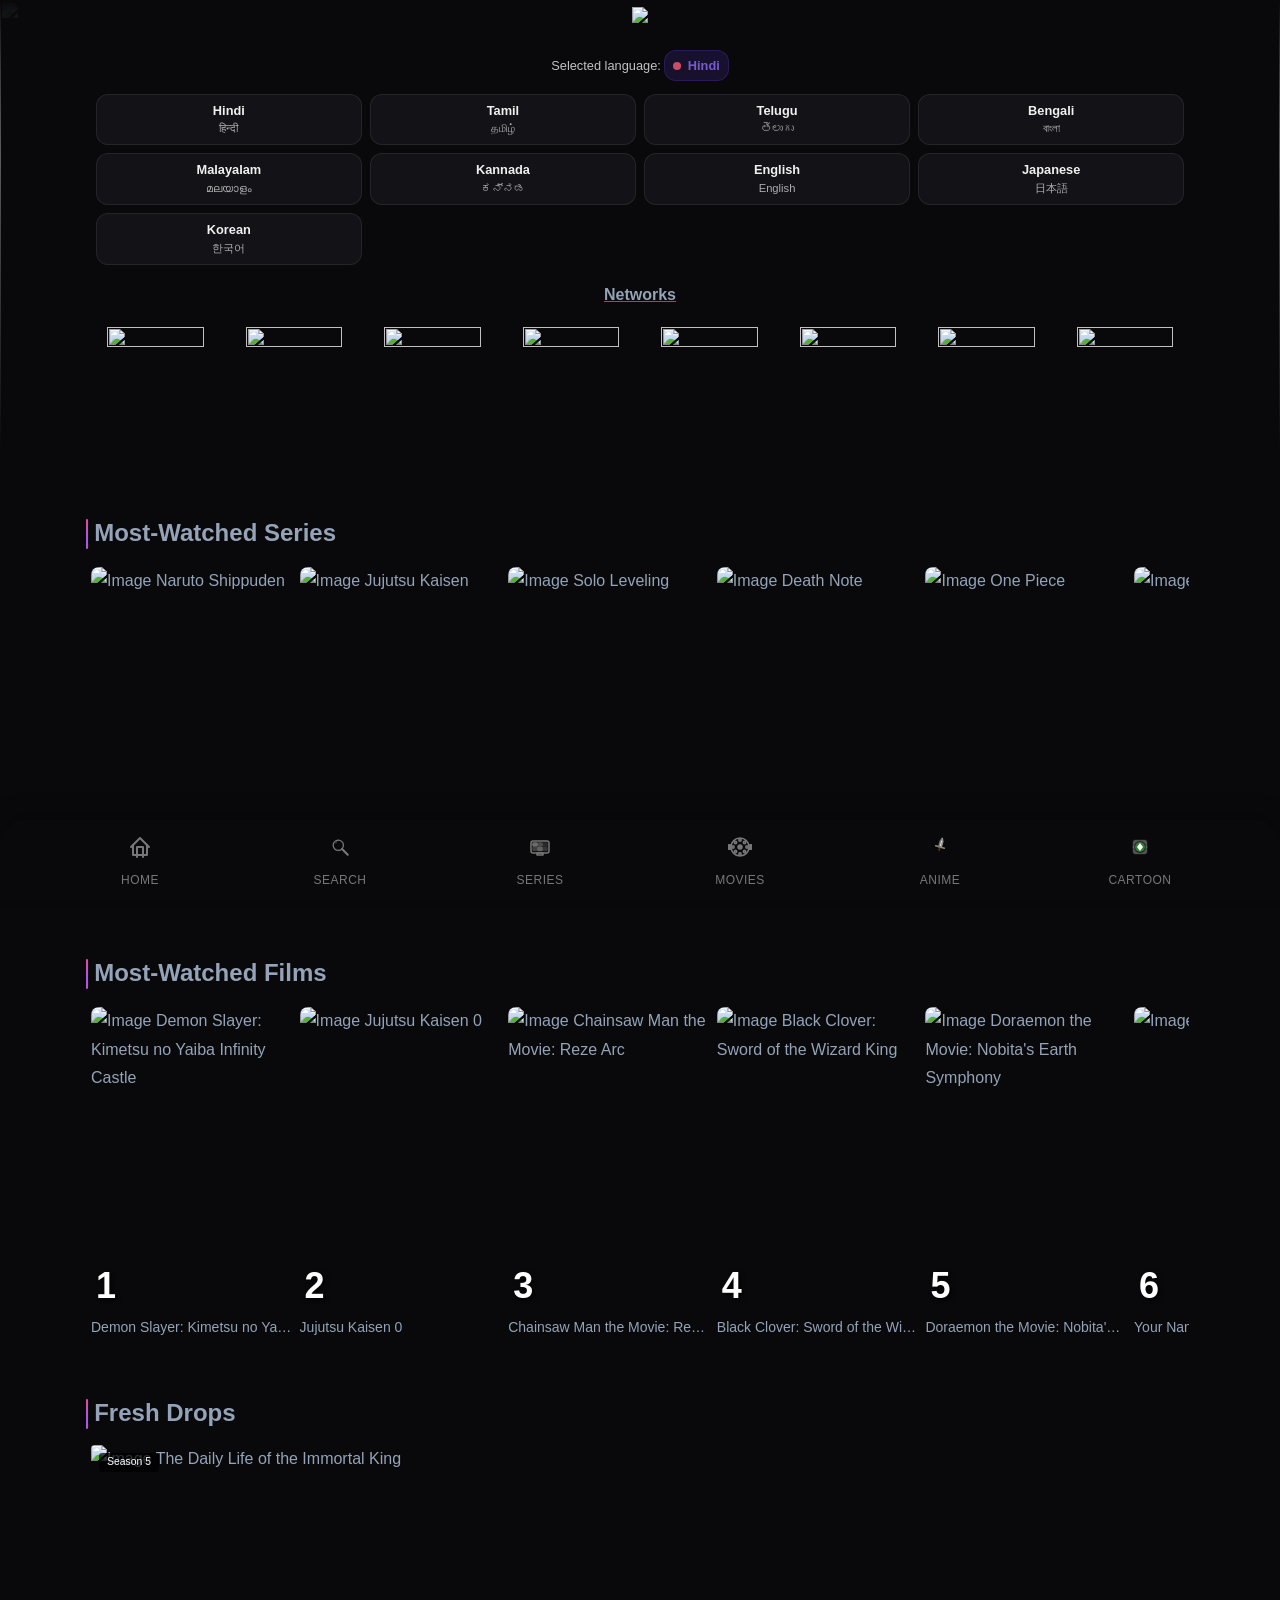
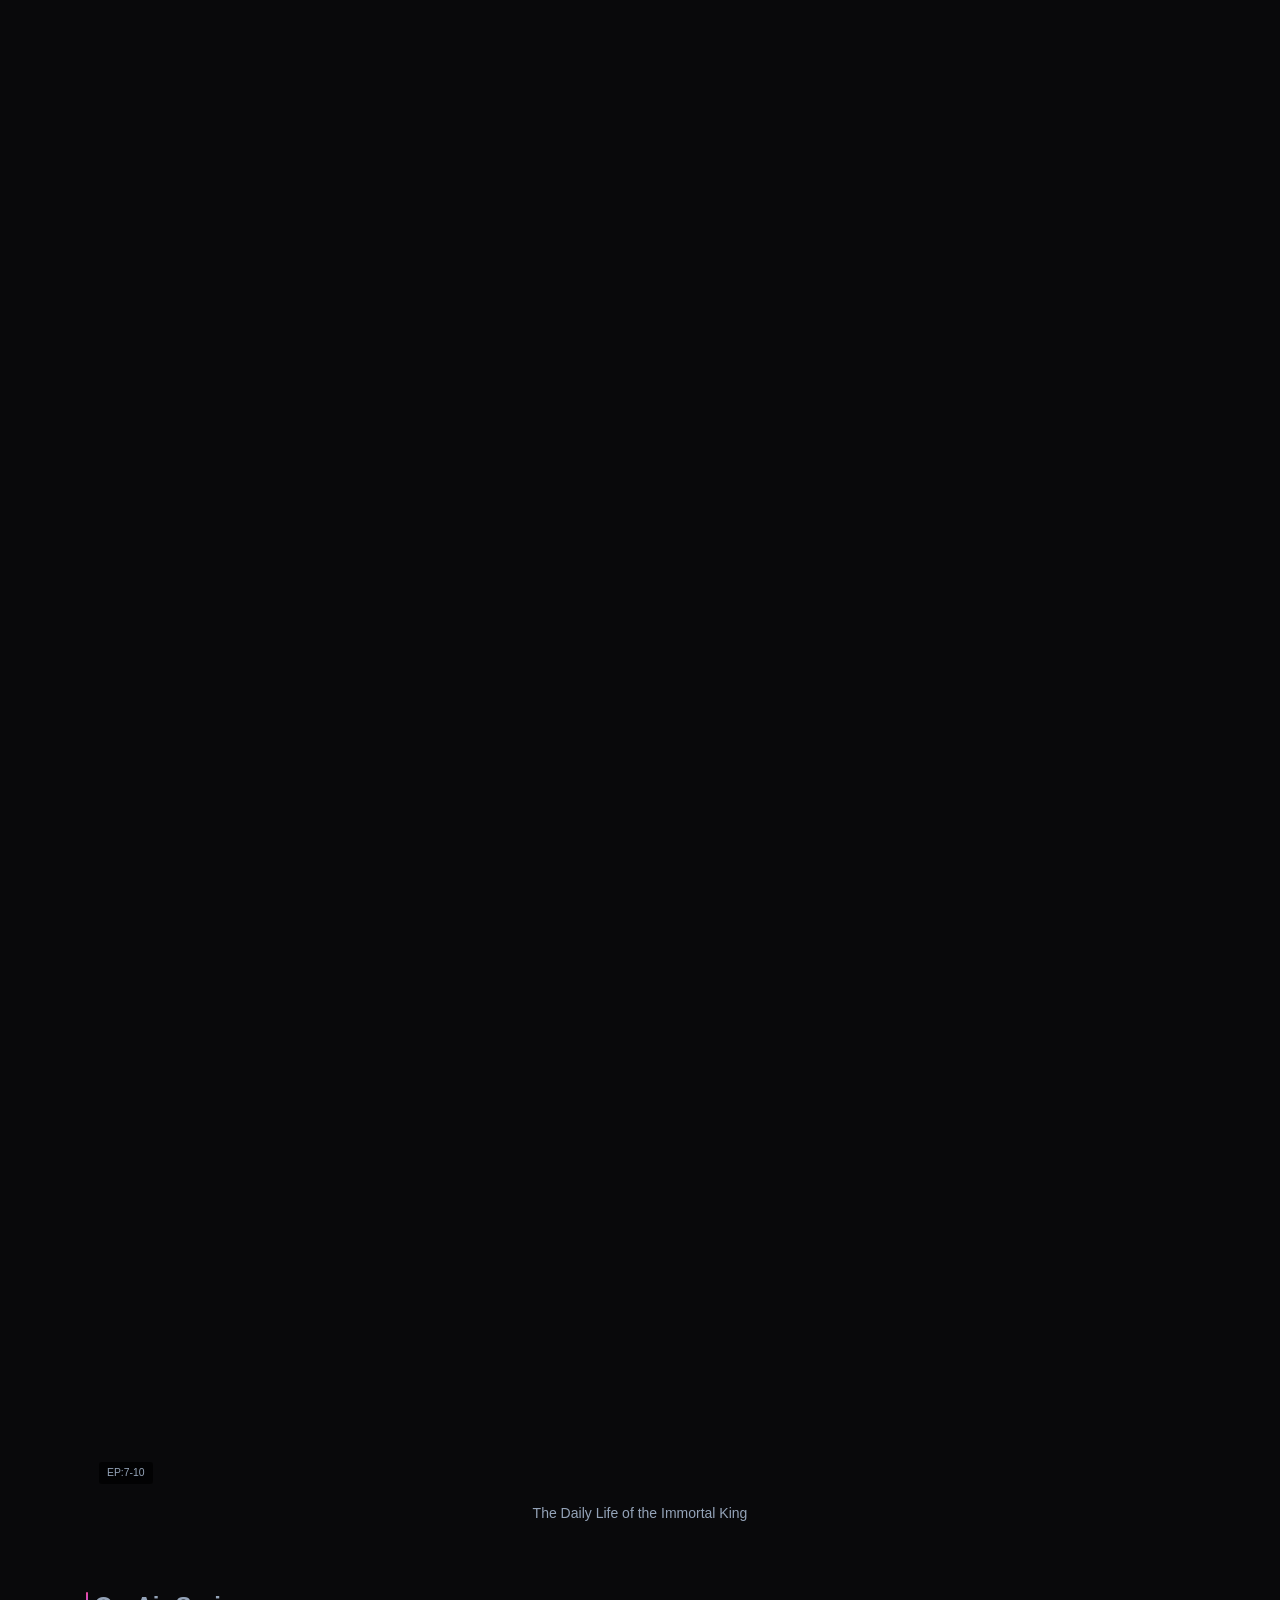
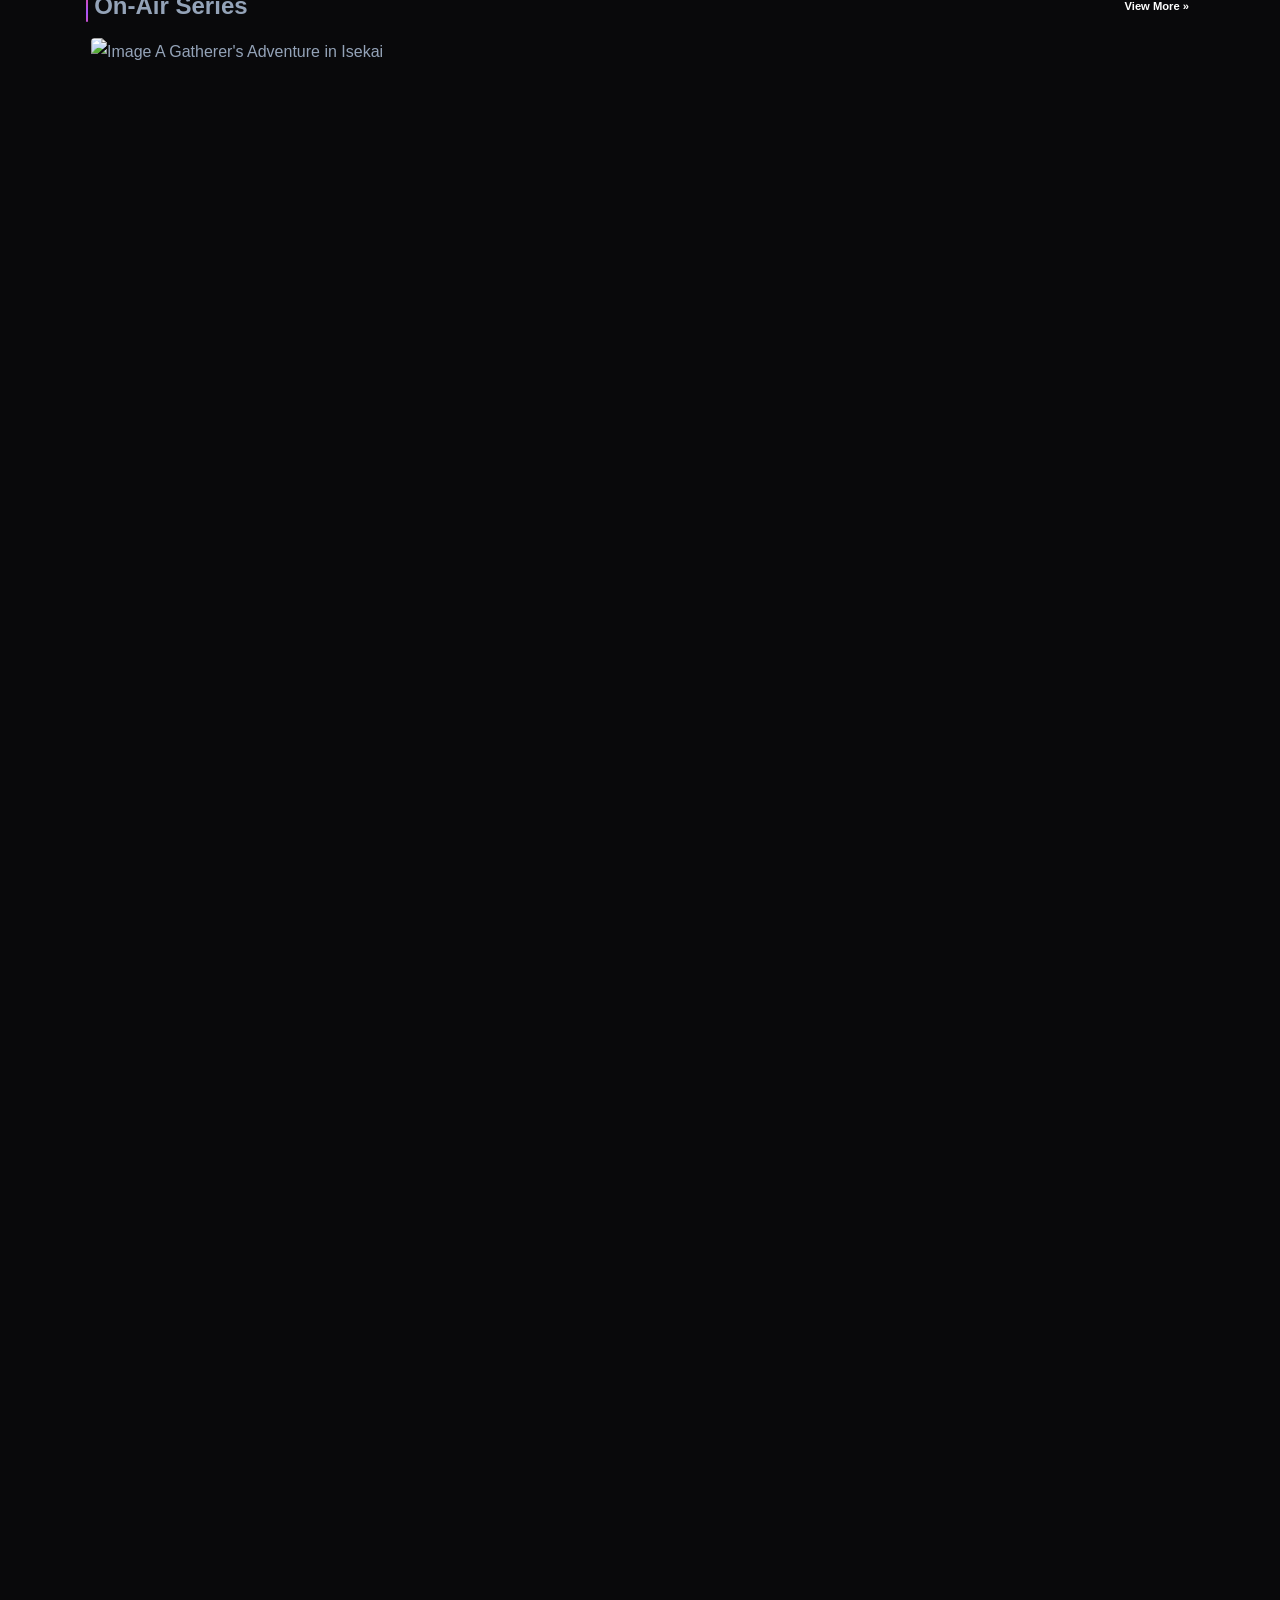
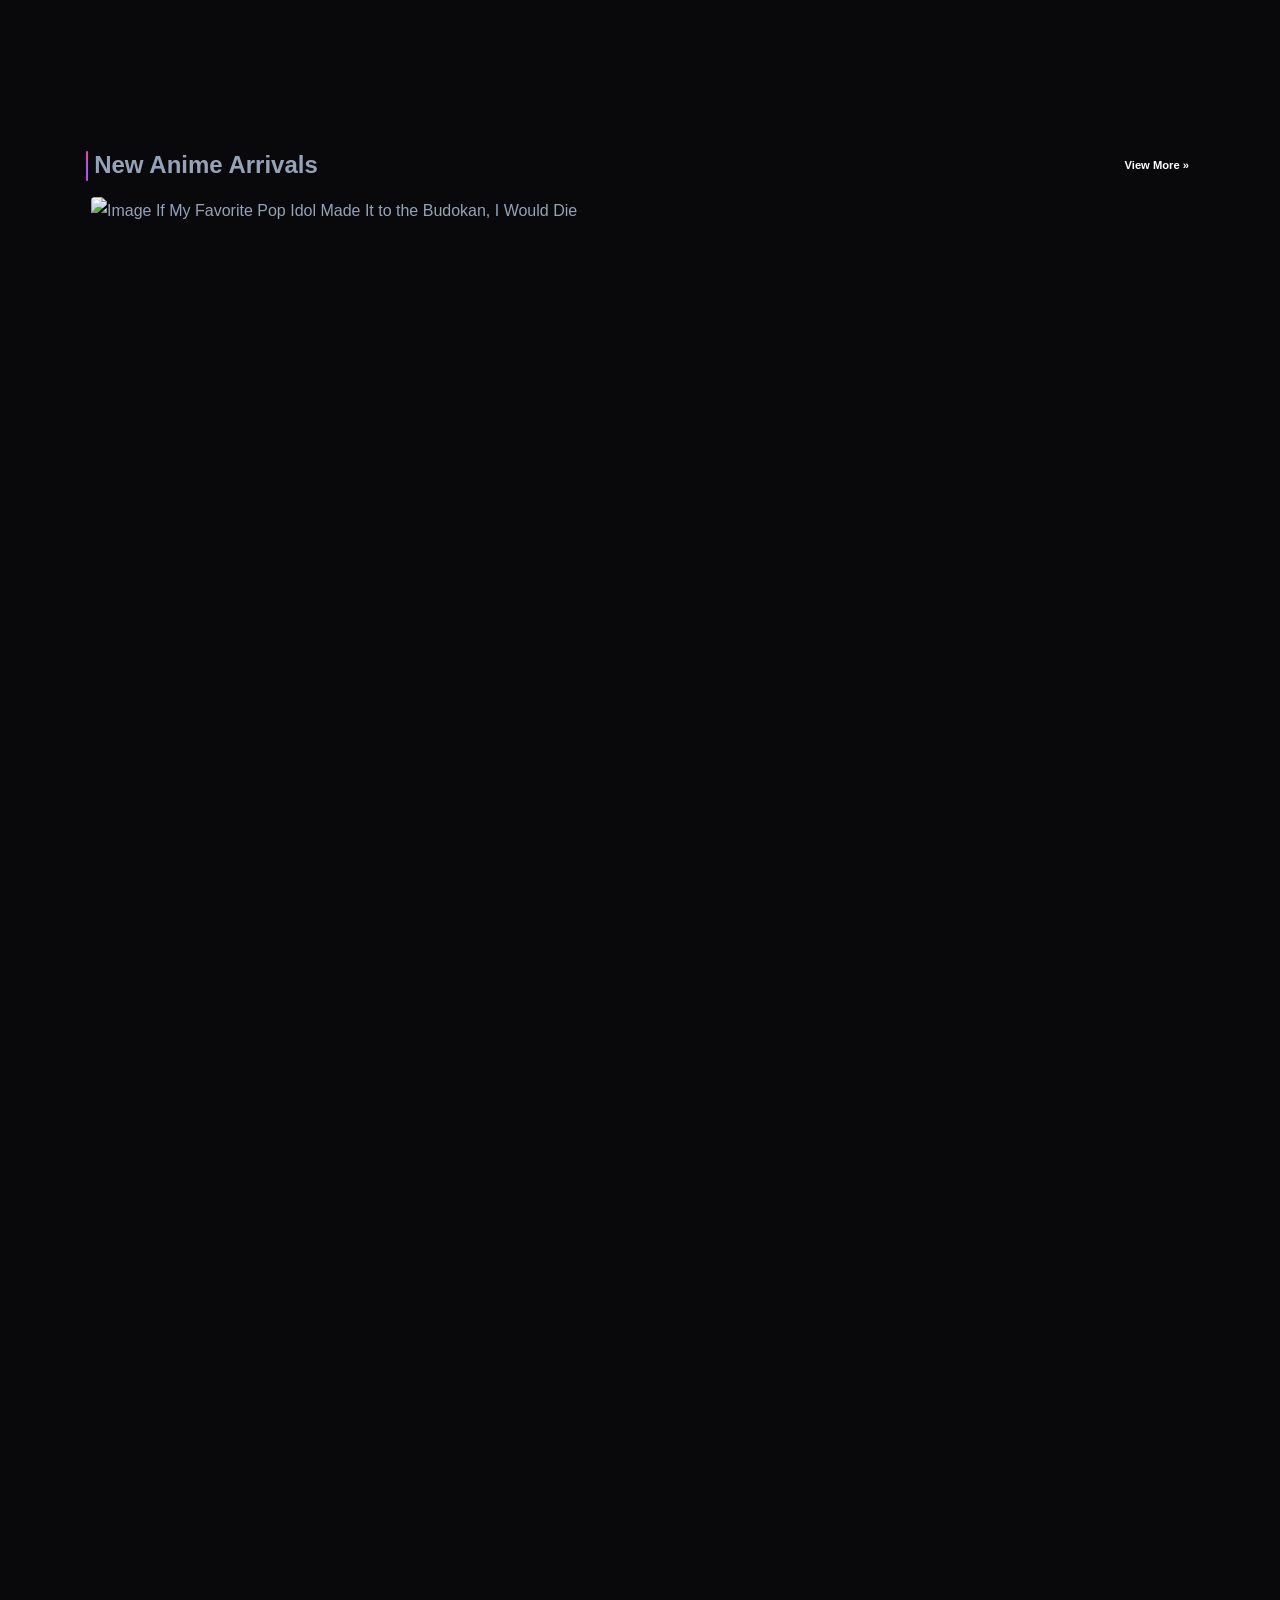
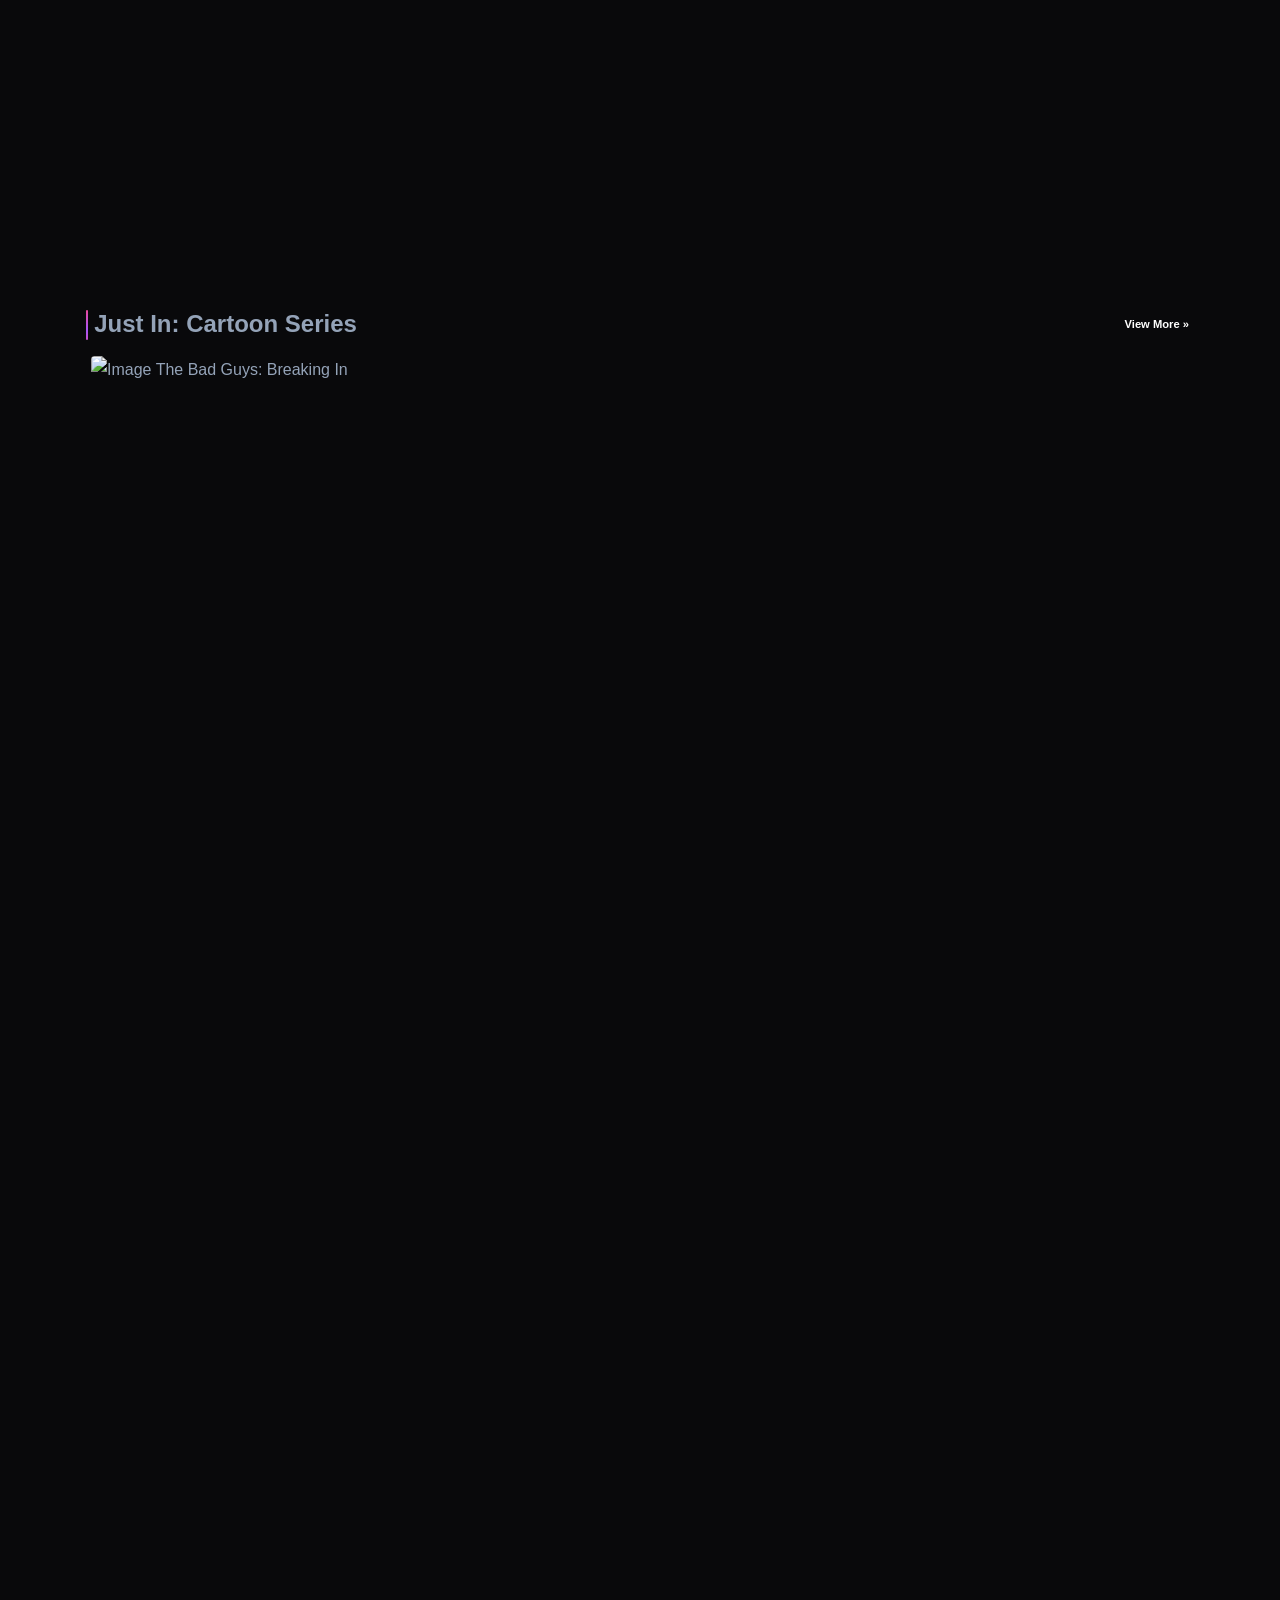
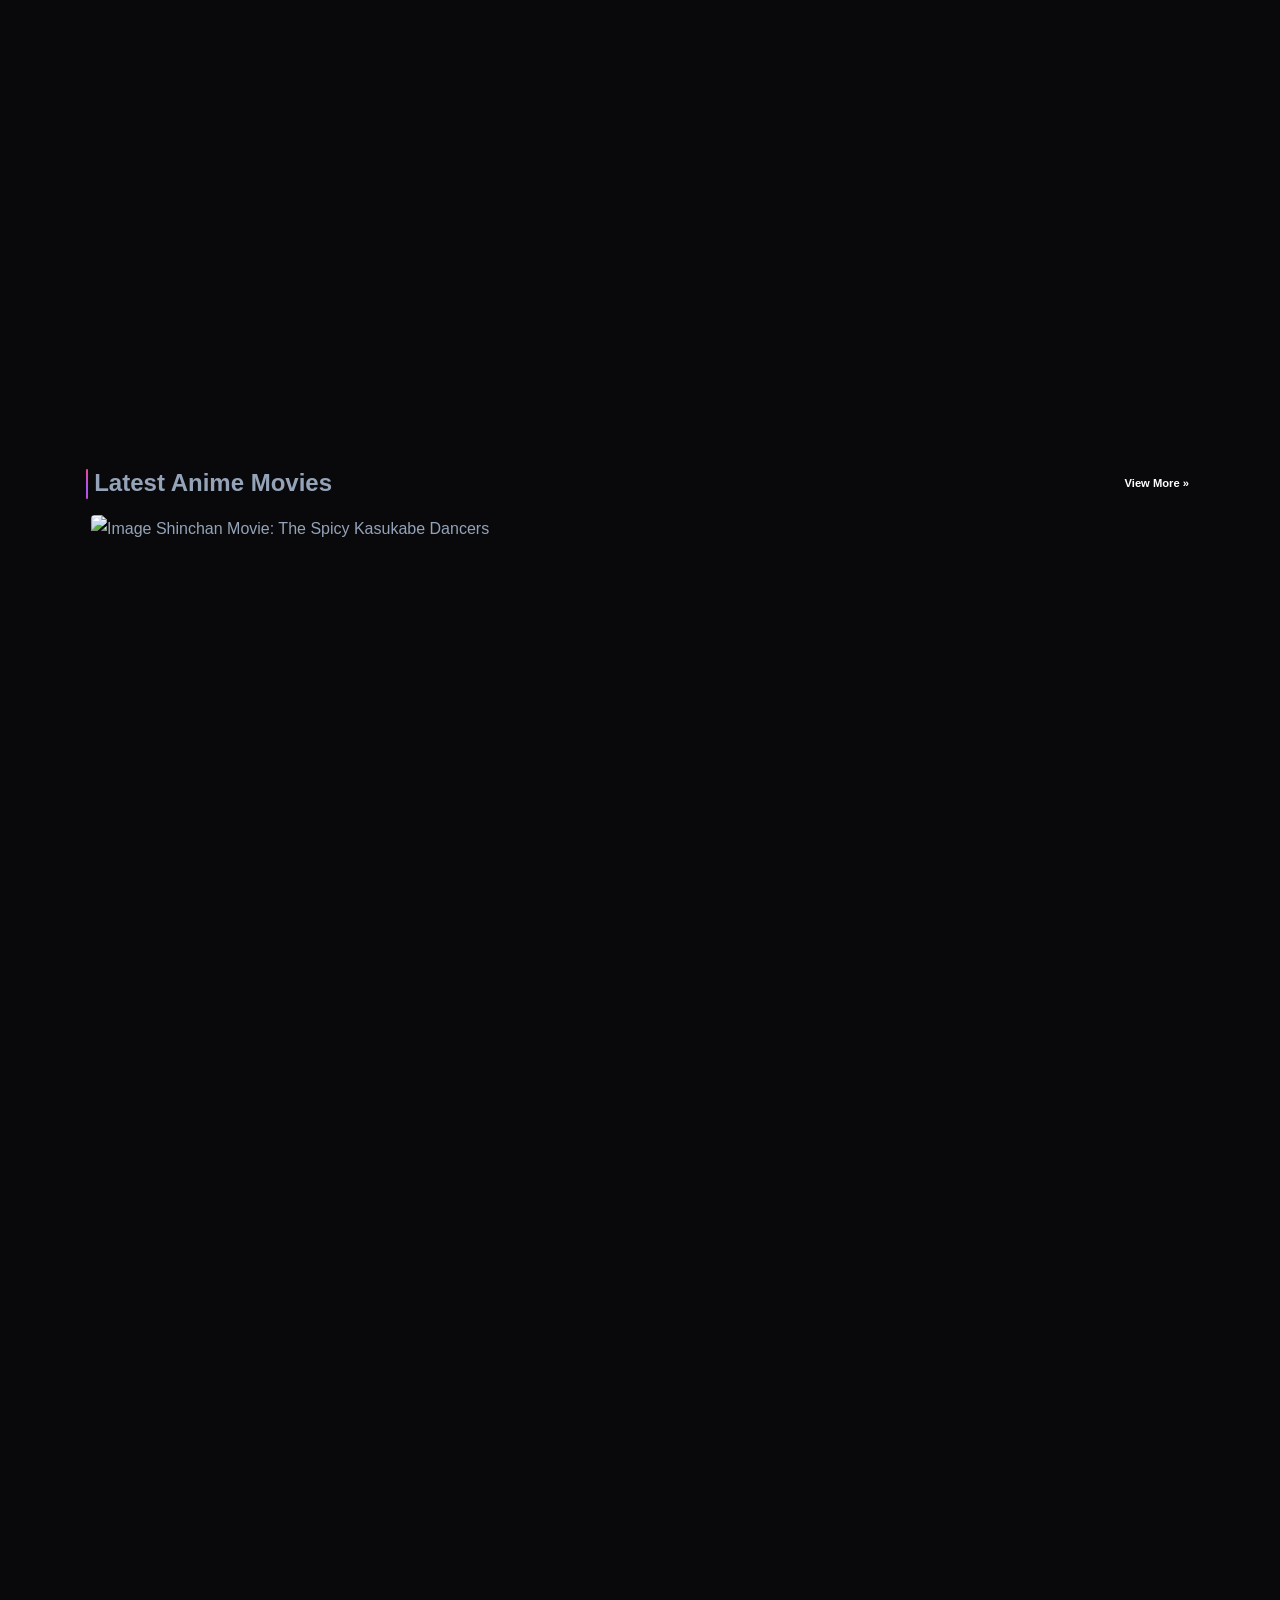
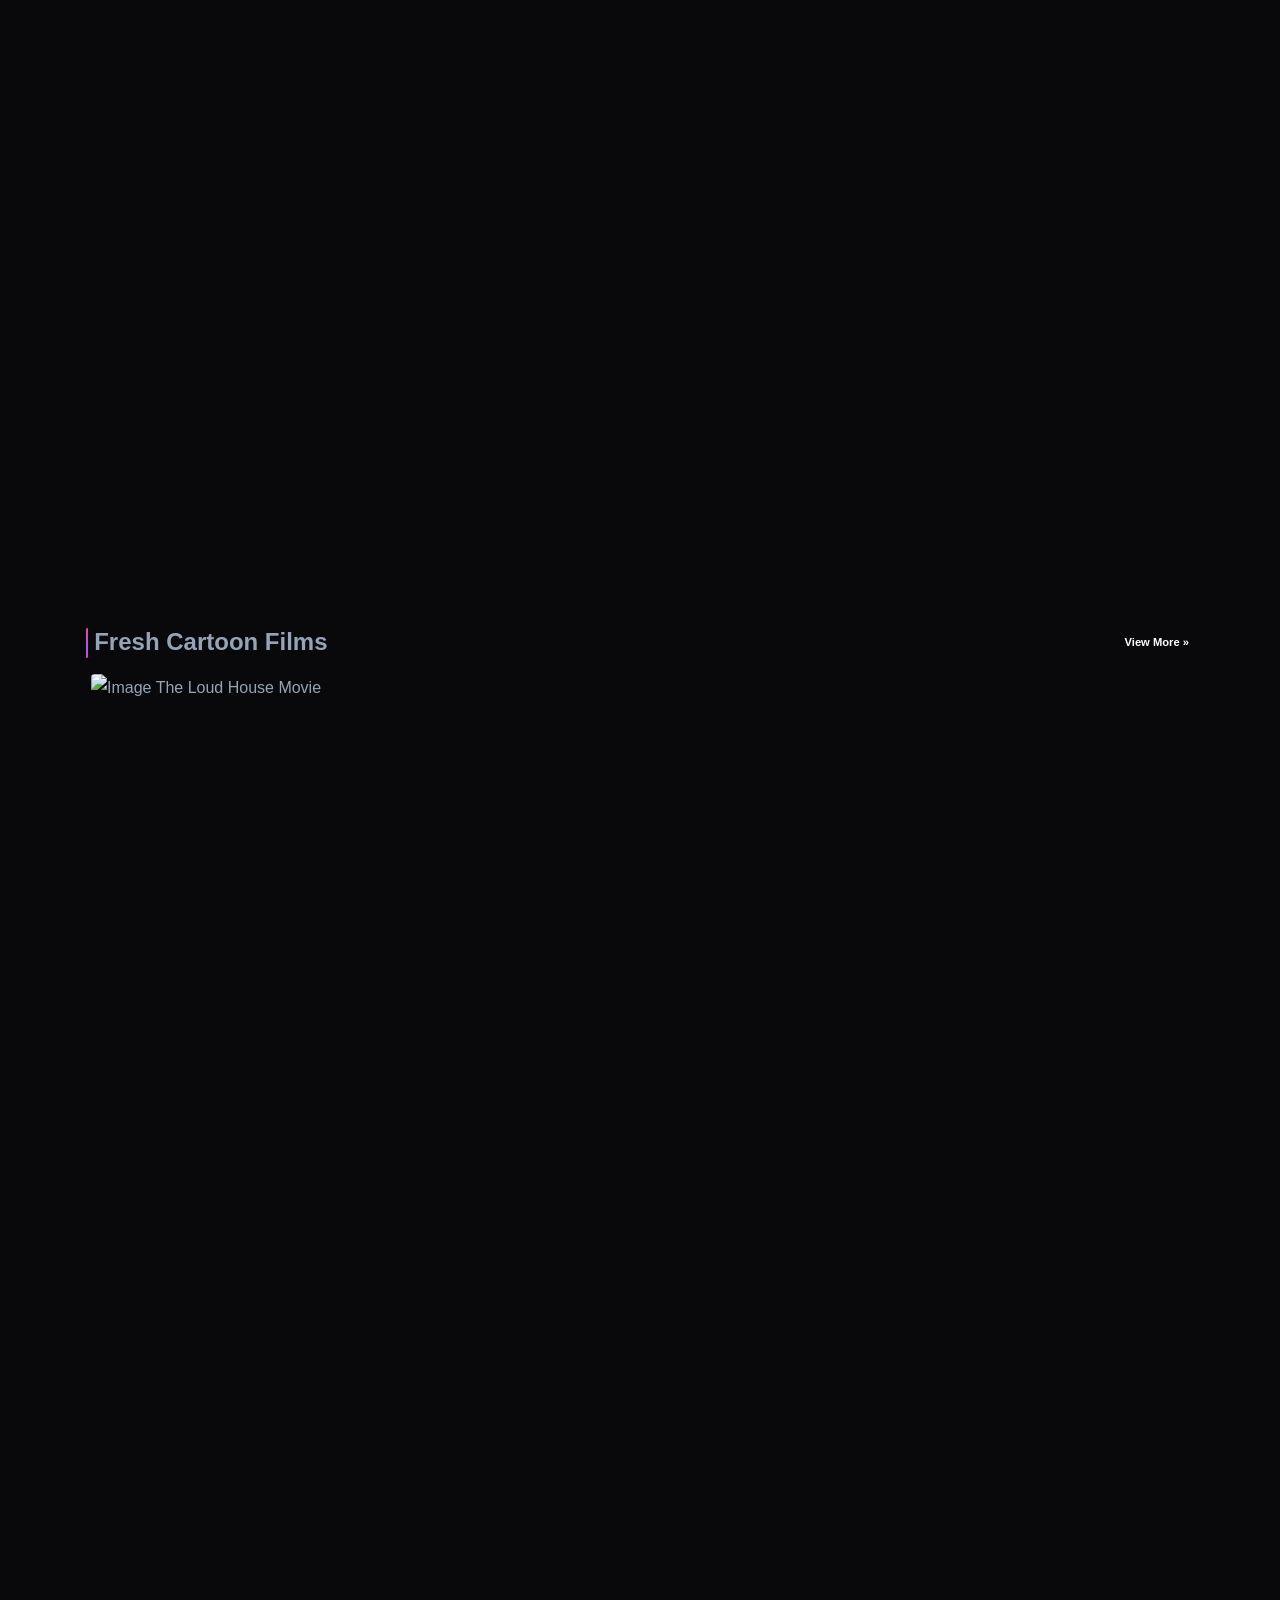
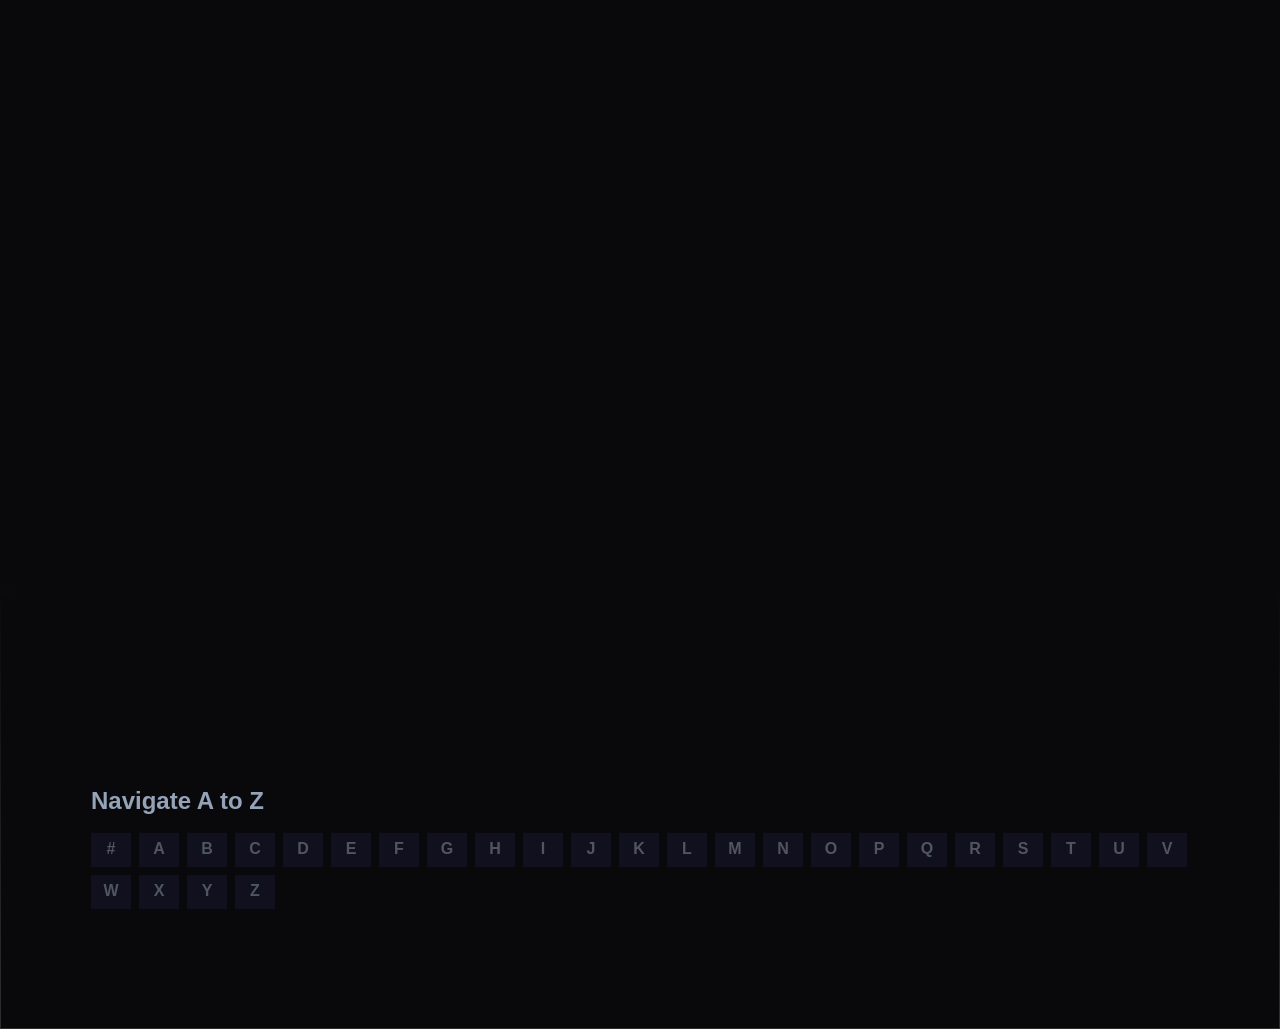
==== index.html @ e5d3c55a "Initial commit - Cloned AnimeSalt UI" ====
<!doctype html>
<html lang="en-US" prefix="og: https://ogp.me/ns#">
<head>
    <meta charset="UTF-8">
    <meta name="viewport" content="width=device-width,minimum-scale=1,initial-scale=1">
    <meta http-equiv="X-UA-Compatible" content="IE=edge">

    
<!-- Google tag (gtag.js) -->
<script async src="../www.googletagmanager.com/gtag/js%3Fid=G-7CK29GVHSZ"></script>
<script>
  window.dataLayer = window.dataLayer || [];
  function gtag(){dataLayer.push(arguments);}
  gtag('js', new Date());

  gtag('config', 'G-7CK29GVHSZ');
</script>

    
    
<!-- Search Engine Optimization by Rank Math - https://rankmath.com/ -->
<title>Anime Salt - Watch Anime Cartoons in Your Language – Hindi, Tamil &amp; Telugu</title>
<meta name="description" content="Watch Anime Cartoons in Your Language – Hindi, Tamil &amp; Telugu"/>
<meta name="robots" content="follow, index"/>
<link rel="canonical" href="index.html" />
<meta property="og:locale" content="en_US" />
<meta property="og:type" content="website" />
<meta property="og:title" content="Anime Salt - Watch Anime Cartoons in Your Language – Hindi, Tamil &amp; Telugu" />
<meta property="og:description" content="Watch Anime Cartoons in Your Language – Hindi, Tamil &amp; Telugu" />
<meta property="og:url" content="https://animesalt.ac/" />
<meta property="og:site_name" content="Anime Salt" />
<meta name="twitter:card" content="summary_large_image" />
<meta name="twitter:title" content="Anime Salt - Watch Anime Cartoons in Your Language – Hindi, Tamil &amp; Telugu" />
<meta name="twitter:description" content="Watch Anime Cartoons in Your Language – Hindi, Tamil &amp; Telugu" />
<script type="application/ld+json" class="rank-math-schema">{"@context":"https://schema.org","@graph":[{"@type":"Person","@id":"https://animesalt.ac/#person","name":"Anime Salt","image":{"@type":"ImageObject","@id":"https://animesalt.ac/#logo","url":"http://animesalt.ac/wp-content/uploads/AnimeSaltLong.png","contentUrl":"http://animesalt.ac/wp-content/uploads/AnimeSaltLong.png","caption":"Anime Salt","inLanguage":"en-US","width":"460","height":"115"}},{"@type":"WebSite","@id":"https://animesalt.ac/#website","url":"https://animesalt.ac","name":"Anime Salt","alternateName":"Anime Salt","publisher":{"@id":"https://animesalt.ac/#person"},"inLanguage":"en-US","potentialAction":{"@type":"SearchAction","target":"https://animesalt.ac/?s={search_term_string}","query-input":"required name=search_term_string"}},{"@type":"CollectionPage","@id":"https://animesalt.ac/#webpage","url":"https://animesalt.ac/","name":"Anime Salt - Watch Anime Cartoons in Your Language \u2013 Hindi, Tamil &amp; Telugu","about":{"@id":"https://animesalt.ac/#person"},"isPartOf":{"@id":"https://animesalt.ac/#website"},"inLanguage":"en-US"}]}</script>
<!-- /Rank Math WordPress SEO plugin -->

		<style>
			.lazyload,
			.lazyloading {
				max-width: 100%;
			}
		</style>
		<style id='wp-img-auto-sizes-contain-inline-css' type='text/css'>
img:is([sizes=auto i],[sizes^="auto," i]){contain-intrinsic-size:3000px 1500px}
/*# sourceURL=wp-img-auto-sizes-contain-inline-css */
</style>
<link rel='stylesheet' id='gs-swiper-css' href='wp-content/plugins/gs-logo-slider/assets/libs/swiper-js/swiper.min.css%3Fver=3.7.7.css' type='text/css' media='all' />
<link rel='stylesheet' id='gs-tippyjs-css' href='wp-content/plugins/gs-logo-slider/assets/libs/tippyjs/tippy.css%3Fver=3.7.7.css' type='text/css' media='all' />
<link rel='stylesheet' id='gs-logo-public-css' href='wp-content/plugins/gs-logo-slider/assets/css/gs-logo.min.css%3Fver=3.7.7.css' type='text/css' media='all' />
<style id='gs-logo-public-inline-css' type='text/css'>
#gs_logo_area_3:not(.verticaltickerdown):not(.verticalticker) .gs_logo_container{margin-left:-5px}#gs_logo_area_3:not(.verticaltickerdown):not(.verticalticker) .gs_logo_container{margin-right:-5px}#gs_logo_area_3:not(.verticaltickerdown):not(.verticalticker) .gs_logo_single--wrapper{padding:5px}#gs_logo_area_3 ul.gs-logo-filter-cats{text-align:center!important}#gs_logo_area_3 .gs_logo_single--wrapper{width:12.5%}@media (max-width:1023px){#gs_logo_area_3 .gs_logo_single--wrapper{width:25%}}@media (max-width:767px){#gs_logo_area_3 .gs_logo_single--wrapper{width:25%}}
/*# sourceURL=gs-logo-public-inline-css */
</style>
<link rel='stylesheet' id='dashicons-css' href='wp-includes/css/dashicons.min.css%3Fver=6.9.4.css' type='text/css' media='all' />
<link rel='stylesheet' id='post-views-counter-frontend-css' href='wp-content/plugins/post-views-counter/css/frontend.min.css%3Fver=1.5.7.css' type='text/css' media='all' />
<style id='classic-theme-styles-inline-css' type='text/css'>
/*! This file is auto-generated */
.wp-block-button__link{color:#fff;background-color:#32373c;border-radius:9999px;box-shadow:none;text-decoration:none;padding:calc(.667em + 2px) calc(1.333em + 2px);font-size:1.125em}.wp-block-file__button{background:#32373c;color:#fff;text-decoration:none}
/*# sourceURL=/wp-includes/css/classic-themes.min.css */
</style>
<link rel='stylesheet' id='TOROFILM_Theme-css' href='wp-content/themes/torofilm/public/css/torofilm-public.css%3Fver=1772913057.css' type='text/css' media='all' />
<script type="text/javascript" src="wp-includes/js/jquery/jquery.min.js%3Fver=3.7.1" id="jquery-core-js"></script>
<script type="text/javascript" src="wp-includes/js/jquery/jquery-migrate.min.js%3Fver=3.4.1" id="jquery-migrate-js"></script>
		<script>
			document.documentElement.className = document.documentElement.className.replace('no-js', 'js');
		</script>
				<style>
			.no-js img.lazyload {
				display: none;
			}

			figure.wp-block-image img.lazyloading {
				min-width: 150px;
			}

			.lazyload,
			.lazyloading {
				--smush-placeholder-width: 100px;
				--smush-placeholder-aspect-ratio: 1/1;
				width: var(--smush-image-width, var(--smush-placeholder-width)) !important;
				aspect-ratio: var(--smush-image-aspect-ratio, var(--smush-placeholder-aspect-ratio)) !important;
			}

						.lazyload, .lazyloading {
				opacity: 0;
			}

			.lazyloaded {
				opacity: 1;
				transition: opacity 400ms;
				transition-delay: 0ms;
			}

					</style>
		<link rel="icon" href="wp-content/uploads/cropped-AnimeSalticon-32x32.png" sizes="32x32" />
<link rel="icon" href="wp-content/uploads/cropped-AnimeSalticon-192x192.png" sizes="192x192" />
<link rel="apple-touch-icon" href="https://animesalt.ac/wp-content/uploads/cropped-AnimeSalticon-180x180.png" />
<meta name="msapplication-TileImage" content="https://animesalt.ac/wp-content/uploads/cropped-AnimeSalticon-270x270.png" />
		<style type="text/css" id="wp-custom-css">
			/* Main menu container */
#mainMenu {
    /* Keeping position-related rules commented */
    /* position:fixed; */
    /* bottom:0; */
    /* overflow:hidden; */
    /* position: absolute; */
}

/* Individual list items */
li.li {
    display: inline-block;
    text-align: center;
    width: calc(100% / 6 - 4px) !important;
}

/* Links inside menu items */
a.botao {
    text-decoration: none !important;
    text-decoration-line: none !important;
    text-decoration-style: initial !important;
    text-decoration-color: initial !important;
    color: var(--primary);
    line-height: 1.2em;
    font-family: sans-serif;
    text-transform: uppercase;
    display: inline-block;
}

/* Container for the buttons in the menu */
ul.ulbotoes {
    margin: 0;
    z-index: 100;
    box-sizing: border-box;
    line-height: 0;
    list-style-type: none;
    padding: 10px 0;
    position: fixed;
    text-align: center;
    background: #020209;
    width: 100%;
    bottom: 0;
    right: 0px;
    display: inline-table;
}

/* General menu styling */
.menugeral {
    background-color: #0f0f0f;
    width: 100%;
}

/* Floating Action Button */
.li-fab {
    position: fixed;
    bottom: 30px;
    left: 50%;
    transform: translateX(-50%);
    z-index: 100; /* Ensure it floats above the menu */
}

/* FAB styling */
a.botao-fab {
    border-radius: 50%;
    width: 45px;
    height: 45px;
    display: flex;
    justify-content: center;
    align-items: center;
    color: var(--primary);
    font-size: 28px;
    box-shadow: 0px 4px 8px rgba(0, 0, 0, 0.3);
    text-decoration: none;
    z-index: 100;/* Ensure it's above other content */
}


/* Small text under icons in menu */
.textomenu {
    font-weight: 500;
    font-size: 9px;
    display: inline-block;
    color: #c5c5c5;
}

/* Hiding the menu on larger screens */
@media (min-width: 762px) {
    #mainMenu {
        display: none;
    }
}

/* Other elements for small screen adjustments */
@media (max-width: 762px) {
    .kw {
        display: none !important;
    }
}

/* Style for the active/selected menu item */
a.botao.active {
    position: relative;
}

/* Add a bar/underline below the active menu item */
a.botao.active::after {
    content: '';
    position: absolute;
    left: 0;
    bottom: -4px; /* Adjust this to control the distance from the text */
    width: 100%;
    height: 3px; /* Adjust the thickness of the bar */
    background-color: var(--primary); /* You can set this to any color you prefer */
}

/* Example of the non-active state */
a.botao {
    text-decoration: none !important;
    text-decoration-line: none !important;
    text-decoration-style: initial !important;
    text-decoration-color: initial !important;
    color: var(--primary);
    line-height: 1.2em;
    font-family: sans-serif;
    text-transform: uppercase;
    display: inline-block;
    transition: color 0.3s ease; /* Smooth transition for color changes */
}

a.botao.active {
    color: #fff; /* Change the color of the selected item if you want */
}

.post-thumbnail .post-ql .Qlty {
    background-color: rgba(0, 0, 0, 0.7);
		overflow: hidden;
    text-overflow: ellipsis;
}

.post-thumbnail .year {
	background-color: rgba(0, 0, 0, 0.7);
}


.post-thumbnail {
    position: relative;
    display: inline-block;
}
.post.episodes {
	background-color: var(--body);
	padding: 0rem;
}
.post.episodes .num-epi {
    position: absolute;
    top: 0;
    left: 0;
    background-color: rgba(0, 0, 0, 0.7);
    color: var(--dim-text);
    padding: 0px 2px 0px 2px;
    border-bottom-right-radius: 5px;
		font-size: 1rem;
    line-height: 1rem;
    margin-bottom: 0rem;
	background-color: rgba(30, 35, 45, 0.75);
  box-shadow: 0 0 8px rgba(255, 255, 255, 0.3);
}

:root {
	--light-1:#181834;
	--light-2: #181834;
}
.search input {
    background-color: rgba(255, 255, 255, .2);
	    border: 2px solid white;
/* 	    box-shadow: 0 0 1rem white; */
}


@keyframes roamWholeScreen {
  0% {
    transform: translate(0, 0) rotate(0deg);
  }
  25% {
    transform: translate(10vw, -20vh) rotate(30deg); /* Move to the right and up */
  }
  50% {
    transform: translate(-80vw, 30vh) rotate(-30deg); /* Move to the left and down */
  }
  75% {
    transform: translate(50vw, -10vh) rotate(20deg); /* Move to the right and up */
  }
  100% {
    transform: translate(0, 0) rotate(0deg); /* Back to center */
  }
}

@keyframes roamAfter {
  0% {
    transform: translate(0, 0) rotate(0deg);
  }
  20% {
    transform: translate(10px, -5px) rotate(5deg); /* Move right and slightly up, rotate */
  }
  40% {
    transform: translate(-10px, -10px) rotate(-5deg); /* Move left and up, rotate left */
  }
  60% {
    transform: translate(-5px, 10px) rotate(3deg); /* Move left and down */
  }
  80% {
    transform: translate(5px, 5px) rotate(-3deg); /* Move right and down */
  }
  100% {
    transform: translate(0, 0) rotate(0deg); /* Back to center */
  }
}

.categoriesShow{
	font-family: Montserrat, sans-serif;
font-weight: 500;
line-height: 1.5;
color: inherit;
visibility: visible;
display: inline-block;
padding: 0.1rem;
margin-top: 1.5px;
margin-bottom: 1.5px;
border-radius: 0.375rem;
border: 1px solid rgba(255, 255, 255, 0.3);
transition: color 0.2s cubic-bezier(0.4, 0, 0.2, 1), background-color 0.2s cubic-bezier(0.4, 0, 0.2, 1), border-color 0.2s cubic-bezier(0.4, 0, 0.2, 1);
box-sizing: border-box;
}
.overviewCss{
/* 	font-weight: 100; */
	font-family: Montserrat, sans-serif;
	padding-bottom:10px;
/* 	flex-grow: 1; */
}
.overviewSeparator{
	width: 1px;
	height: 15px;
	background-color: rgba(255, 255, 255, 0.25);
}
@media (max-width: 425px) {
    .options .btn span {
        display: inline;
    }
}
.video{ 
    margin-bottom: auto;
}
/* .cont {
   max-width: 100%;
} */
.home-search {
    max-width: -webkit-fill-available;
}

.wdgt-home.widget.section.widget_block{
    margin-top: -4rem;
		margin-bottom: -2rem; 
}

.post.episodes:before {
    display: none;
}

@keyframes gradientFlow {
  0%   { background-position: 50% 0%; }
  50%  { background-position: 50% 100%; }
  100% { background-position: 50% 0%; }
}
.section-title::after {
    content: '';
    position: absolute;
	top: 10px;
  left: 0.2rem;
  width: 2px;
  height: 30px;

    background: linear-gradient(-45deg, var(--primary), var(--secondary), var(--primary-light), var(--secondary));
    background-size: 200% 200%;
    border-radius: 2px;
    animation: gradientFlow 2s ease infinite;
}

.section-title {
    position: relative;
    display: inline-block;
/*     padding-bottom: 8px; */
	padding-left: 0.7rem;
}
 :root {
--primary-light: #a855f7;
}		</style>
		        <style id="tp_style_css" type="text/css">                        :root {              --body:#09090b;              --text:#94a3b8;              --link:#94a3b8;              --link-hover:#28c2bd;              --primary:#9333ea;              --secondary:#ec4899;              --tertiary:#666;              --dark:#181832;              --light:#94a3b8;              --gray:#181832;              --gray-light:#181832;              --gray-dark:#eee;            }                </style>        	    
<!-- Search Engine Optimization by Rank Math - https://rankmath.com/ -->
<title>Anime Salt - Watch Anime Cartoons in Your Language – Hindi, Tamil &amp; Telugu</title>
<meta name="description" content="Watch Anime Cartoons in Your Language – Hindi, Tamil &amp; Telugu"/>
<meta name="robots" content="follow, index"/>
<link rel="canonical" href="index.html" />
<meta property="og:locale" content="en_US" />
<meta property="og:type" content="website" />
<meta property="og:title" content="Anime Salt - Watch Anime Cartoons in Your Language – Hindi, Tamil &amp; Telugu" />
<meta property="og:description" content="Watch Anime Cartoons in Your Language – Hindi, Tamil &amp; Telugu" />
<meta property="og:url" content="https://animesalt.ac/" />
<meta property="og:site_name" content="Anime Salt" />
<meta name="twitter:card" content="summary_large_image" />
<meta name="twitter:title" content="Anime Salt - Watch Anime Cartoons in Your Language – Hindi, Tamil &amp; Telugu" />
<meta name="twitter:description" content="Watch Anime Cartoons in Your Language – Hindi, Tamil &amp; Telugu" />
<script type="application/ld+json" class="rank-math-schema">{"@context":"https://schema.org","@graph":[{"@type":"Person","@id":"https://animesalt.ac/#person","name":"Anime Salt","image":{"@type":"ImageObject","@id":"https://animesalt.ac/#logo","url":"http://animesalt.ac/wp-content/uploads/AnimeSaltLong.png","contentUrl":"http://animesalt.ac/wp-content/uploads/AnimeSaltLong.png","caption":"Anime Salt","inLanguage":"en-US","width":"460","height":"115"}},{"@type":"WebSite","@id":"https://animesalt.ac/#website","url":"https://animesalt.ac","name":"Anime Salt","alternateName":"Anime Salt","publisher":{"@id":"https://animesalt.ac/#person"},"inLanguage":"en-US","potentialAction":{"@type":"SearchAction","target":"https://animesalt.ac/?s={search_term_string}","query-input":"required name=search_term_string"}},{"@type":"CollectionPage","@id":"https://animesalt.ac/#webpage","url":"https://animesalt.ac/","name":"Anime Salt - Watch Anime Cartoons in Your Language \u2013 Hindi, Tamil &amp; Telugu","about":{"@id":"https://animesalt.ac/#person"},"isPartOf":{"@id":"https://animesalt.ac/#website"},"inLanguage":"en-US"}]}</script>
<!-- /Rank Math WordPress SEO plugin -->

		<style>
			.lazyload,
			.lazyloading {
				max-width: 100%;
			}
		</style>
				<script>
			document.documentElement.className = document.documentElement.className.replace('no-js', 'js');
		</script>
				<style>
			.no-js img.lazyload {
				display: none;
			}

			figure.wp-block-image img.lazyloading {
				min-width: 150px;
			}

			.lazyload,
			.lazyloading {
				--smush-placeholder-width: 100px;
				--smush-placeholder-aspect-ratio: 1/1;
				width: var(--smush-image-width, var(--smush-placeholder-width)) !important;
				aspect-ratio: var(--smush-image-aspect-ratio, var(--smush-placeholder-aspect-ratio)) !important;
			}

						.lazyload, .lazyloading {
				opacity: 0;
			}

			.lazyloaded {
				opacity: 1;
				transition: opacity 400ms;
				transition-delay: 0ms;
			}

					</style>
		<link rel="icon" href="wp-content/uploads/cropped-AnimeSalticon-32x32.png" sizes="32x32" />
<link rel="icon" href="wp-content/uploads/cropped-AnimeSalticon-192x192.png" sizes="192x192" />
<link rel="apple-touch-icon" href="https://animesalt.ac/wp-content/uploads/cropped-AnimeSalticon-180x180.png" />
<meta name="msapplication-TileImage" content="https://animesalt.ac/wp-content/uploads/cropped-AnimeSalticon-270x270.png" />
		<style type="text/css" id="wp-custom-css">
			/* Main menu container */
#mainMenu {
    /* Keeping position-related rules commented */
    /* position:fixed; */
    /* bottom:0; */
    /* overflow:hidden; */
    /* position: absolute; */
}

/* Individual list items */
li.li {
    display: inline-block;
    text-align: center;
    width: calc(100% / 6 - 4px) !important;
}

/* Links inside menu items */
a.botao {
    text-decoration: none !important;
    text-decoration-line: none !important;
    text-decoration-style: initial !important;
    text-decoration-color: initial !important;
    color: var(--primary);
    line-height: 1.2em;
    font-family: sans-serif;
    text-transform: uppercase;
    display: inline-block;
}

/* Container for the buttons in the menu */
ul.ulbotoes {
    margin: 0;
    z-index: 100;
    box-sizing: border-box;
    line-height: 0;
    list-style-type: none;
    padding: 10px 0;
    position: fixed;
    text-align: center;
    background: #020209;
    width: 100%;
    bottom: 0;
    right: 0px;
    display: inline-table;
}

/* General menu styling */
.menugeral {
    background-color: #0f0f0f;
    width: 100%;
}

/* Floating Action Button */
.li-fab {
    position: fixed;
    bottom: 30px;
    left: 50%;
    transform: translateX(-50%);
    z-index: 100; /* Ensure it floats above the menu */
}

/* FAB styling */
a.botao-fab {
    border-radius: 50%;
    width: 45px;
    height: 45px;
    display: flex;
    justify-content: center;
    align-items: center;
    color: var(--primary);
    font-size: 28px;
    box-shadow: 0px 4px 8px rgba(0, 0, 0, 0.3);
    text-decoration: none;
    z-index: 100;/* Ensure it's above other content */
}


/* Small text under icons in menu */
.textomenu {
    font-weight: 500;
    font-size: 9px;
    display: inline-block;
    color: #c5c5c5;
}

/* Hiding the menu on larger screens */
@media (min-width: 762px) {
    #mainMenu {
        display: none;
    }
}

/* Other elements for small screen adjustments */
@media (max-width: 762px) {
    .kw {
        display: none !important;
    }
}

/* Style for the active/selected menu item */
a.botao.active {
    position: relative;
}

/* Add a bar/underline below the active menu item */
a.botao.active::after {
    content: '';
    position: absolute;
    left: 0;
    bottom: -4px; /* Adjust this to control the distance from the text */
    width: 100%;
    height: 3px; /* Adjust the thickness of the bar */
    background-color: var(--primary); /* You can set this to any color you prefer */
}

/* Example of the non-active state */
a.botao {
    text-decoration: none !important;
    text-decoration-line: none !important;
    text-decoration-style: initial !important;
    text-decoration-color: initial !important;
    color: var(--primary);
    line-height: 1.2em;
    font-family: sans-serif;
    text-transform: uppercase;
    display: inline-block;
    transition: color 0.3s ease; /* Smooth transition for color changes */
}

a.botao.active {
    color: #fff; /* Change the color of the selected item if you want */
}

.post-thumbnail .post-ql .Qlty {
    background-color: rgba(0, 0, 0, 0.7);
		overflow: hidden;
    text-overflow: ellipsis;
}

.post-thumbnail .year {
	background-color: rgba(0, 0, 0, 0.7);
}


.post-thumbnail {
    position: relative;
    display: inline-block;
}
.post.episodes {
	background-color: var(--body);
	padding: 0rem;
}
.post.episodes .num-epi {
    position: absolute;
    top: 0;
    left: 0;
    background-color: rgba(0, 0, 0, 0.7);
    color: var(--dim-text);
    padding: 0px 2px 0px 2px;
    border-bottom-right-radius: 5px;
		font-size: 1rem;
    line-height: 1rem;
    margin-bottom: 0rem;
	background-color: rgba(30, 35, 45, 0.75);
  box-shadow: 0 0 8px rgba(255, 255, 255, 0.3);
}

:root {
	--light-1:#181834;
	--light-2: #181834;
}
.search input {
    background-color: rgba(255, 255, 255, .2);
	    border: 2px solid white;
/* 	    box-shadow: 0 0 1rem white; */
}


@keyframes roamWholeScreen {
  0% {
    transform: translate(0, 0) rotate(0deg);
  }
  25% {
    transform: translate(10vw, -20vh) rotate(30deg); /* Move to the right and up */
  }
  50% {
    transform: translate(-80vw, 30vh) rotate(-30deg); /* Move to the left and down */
  }
  75% {
    transform: translate(50vw, -10vh) rotate(20deg); /* Move to the right and up */
  }
  100% {
    transform: translate(0, 0) rotate(0deg); /* Back to center */
  }
}

@keyframes roamAfter {
  0% {
    transform: translate(0, 0) rotate(0deg);
  }
  20% {
    transform: translate(10px, -5px) rotate(5deg); /* Move right and slightly up, rotate */
  }
  40% {
    transform: translate(-10px, -10px) rotate(-5deg); /* Move left and up, rotate left */
  }
  60% {
    transform: translate(-5px, 10px) rotate(3deg); /* Move left and down */
  }
  80% {
    transform: translate(5px, 5px) rotate(-3deg); /* Move right and down */
  }
  100% {
    transform: translate(0, 0) rotate(0deg); /* Back to center */
  }
}

.categoriesShow{
	font-family: Montserrat, sans-serif;
font-weight: 500;
line-height: 1.5;
color: inherit;
visibility: visible;
display: inline-block;
padding: 0.1rem;
margin-top: 1.5px;
margin-bottom: 1.5px;
border-radius: 0.375rem;
border: 1px solid rgba(255, 255, 255, 0.3);
transition: color 0.2s cubic-bezier(0.4, 0, 0.2, 1), background-color 0.2s cubic-bezier(0.4, 0, 0.2, 1), border-color 0.2s cubic-bezier(0.4, 0, 0.2, 1);
box-sizing: border-box;
}
.overviewCss{
/* 	font-weight: 100; */
	font-family: Montserrat, sans-serif;
	padding-bottom:10px;
/* 	flex-grow: 1; */
}
.overviewSeparator{
	width: 1px;
	height: 15px;
	background-color: rgba(255, 255, 255, 0.25);
}
@media (max-width: 425px) {
    .options .btn span {
        display: inline;
    }
}
.video{ 
    margin-bottom: auto;
}
/* .cont {
   max-width: 100%;
} */
.home-search {
    max-width: -webkit-fill-available;
}

.wdgt-home.widget.section.widget_block{
    margin-top: -4rem;
		margin-bottom: -2rem; 
}

.post.episodes:before {
    display: none;
}

@keyframes gradientFlow {
  0%   { background-position: 50% 0%; }
  50%  { background-position: 50% 100%; }
  100% { background-position: 50% 0%; }
}
.section-title::after {
    content: '';
    position: absolute;
	top: 10px;
  left: 0.2rem;
  width: 2px;
  height: 30px;

    background: linear-gradient(-45deg, var(--primary), var(--secondary), var(--primary-light), var(--secondary));
    background-size: 200% 200%;
    border-radius: 2px;
    animation: gradientFlow 2s ease infinite;
}

.section-title {
    position: relative;
    display: inline-block;
/*     padding-bottom: 8px; */
	padding-left: 0.7rem;
}
 :root {
--primary-light: #a855f7;
}		</style>
		        <style id="tp_style_css" type="text/css">                        :root {              --body:#09090b;              --text:#94a3b8;              --link:#94a3b8;              --link-hover:#28c2bd;              --primary:#9333ea;              --secondary:#ec4899;              --tertiary:#666;              --dark:#181832;              --light:#94a3b8;              --gray:#181832;              --gray-light:#181832;              --gray-dark:#eee;            }                </style>        	    <script data-cfasync="false" async type="text/javascript" src="https://ol.unfrizzpacinko.com/rRIV28Owz1Q025k/134105"></script>
    <!--<script data-cfasync="false" async type="text/javascript" src="//kq.modalclonism.com/seblhdolQ7RGqo/126698"></script>-->
<style id='wp-block-spacer-inline-css' type='text/css'>
.wp-block-spacer{clear:both}
/*# sourceURL=https://animesalt.ac/wp-includes/blocks/spacer/style.min.css */
</style>
<style id='global-styles-inline-css' type='text/css'>
:root{--wp--preset--aspect-ratio--square: 1;--wp--preset--aspect-ratio--4-3: 4/3;--wp--preset--aspect-ratio--3-4: 3/4;--wp--preset--aspect-ratio--3-2: 3/2;--wp--preset--aspect-ratio--2-3: 2/3;--wp--preset--aspect-ratio--16-9: 16/9;--wp--preset--aspect-ratio--9-16: 9/16;--wp--preset--color--black: #000000;--wp--preset--color--cyan-bluish-gray: #abb8c3;--wp--preset--color--white: #ffffff;--wp--preset--color--pale-pink: #f78da7;--wp--preset--color--vivid-red: #cf2e2e;--wp--preset--color--luminous-vivid-orange: #ff6900;--wp--preset--color--luminous-vivid-amber: #fcb900;--wp--preset--color--light-green-cyan: #7bdcb5;--wp--preset--color--vivid-green-cyan: #00d084;--wp--preset--color--pale-cyan-blue: #8ed1fc;--wp--preset--color--vivid-cyan-blue: #0693e3;--wp--preset--color--vivid-purple: #9b51e0;--wp--preset--gradient--vivid-cyan-blue-to-vivid-purple: linear-gradient(135deg,rgb(6,147,227) 0%,rgb(155,81,224) 100%);--wp--preset--gradient--light-green-cyan-to-vivid-green-cyan: linear-gradient(135deg,rgb(122,220,180) 0%,rgb(0,208,130) 100%);--wp--preset--gradient--luminous-vivid-amber-to-luminous-vivid-orange: linear-gradient(135deg,rgb(252,185,0) 0%,rgb(255,105,0) 100%);--wp--preset--gradient--luminous-vivid-orange-to-vivid-red: linear-gradient(135deg,rgb(255,105,0) 0%,rgb(207,46,46) 100%);--wp--preset--gradient--very-light-gray-to-cyan-bluish-gray: linear-gradient(135deg,rgb(238,238,238) 0%,rgb(169,184,195) 100%);--wp--preset--gradient--cool-to-warm-spectrum: linear-gradient(135deg,rgb(74,234,220) 0%,rgb(151,120,209) 20%,rgb(207,42,186) 40%,rgb(238,44,130) 60%,rgb(251,105,98) 80%,rgb(254,248,76) 100%);--wp--preset--gradient--blush-light-purple: linear-gradient(135deg,rgb(255,206,236) 0%,rgb(152,150,240) 100%);--wp--preset--gradient--blush-bordeaux: linear-gradient(135deg,rgb(254,205,165) 0%,rgb(254,45,45) 50%,rgb(107,0,62) 100%);--wp--preset--gradient--luminous-dusk: linear-gradient(135deg,rgb(255,203,112) 0%,rgb(199,81,192) 50%,rgb(65,88,208) 100%);--wp--preset--gradient--pale-ocean: linear-gradient(135deg,rgb(255,245,203) 0%,rgb(182,227,212) 50%,rgb(51,167,181) 100%);--wp--preset--gradient--electric-grass: linear-gradient(135deg,rgb(202,248,128) 0%,rgb(113,206,126) 100%);--wp--preset--gradient--midnight: linear-gradient(135deg,rgb(2,3,129) 0%,rgb(40,116,252) 100%);--wp--preset--font-size--small: 13px;--wp--preset--font-size--medium: 20px;--wp--preset--font-size--large: 36px;--wp--preset--font-size--x-large: 42px;--wp--preset--spacing--20: 0.44rem;--wp--preset--spacing--30: 0.67rem;--wp--preset--spacing--40: 1rem;--wp--preset--spacing--50: 1.5rem;--wp--preset--spacing--60: 2.25rem;--wp--preset--spacing--70: 3.38rem;--wp--preset--spacing--80: 5.06rem;--wp--preset--shadow--natural: 6px 6px 9px rgba(0, 0, 0, 0.2);--wp--preset--shadow--deep: 12px 12px 50px rgba(0, 0, 0, 0.4);--wp--preset--shadow--sharp: 6px 6px 0px rgba(0, 0, 0, 0.2);--wp--preset--shadow--outlined: 6px 6px 0px -3px rgb(255, 255, 255), 6px 6px rgb(0, 0, 0);--wp--preset--shadow--crisp: 6px 6px 0px rgb(0, 0, 0);}:where(.is-layout-flex){gap: 0.5em;}:where(.is-layout-grid){gap: 0.5em;}body .is-layout-flex{display: flex;}.is-layout-flex{flex-wrap: wrap;align-items: center;}.is-layout-flex > :is(*, div){margin: 0;}body .is-layout-grid{display: grid;}.is-layout-grid > :is(*, div){margin: 0;}:where(.wp-block-columns.is-layout-flex){gap: 2em;}:where(.wp-block-columns.is-layout-grid){gap: 2em;}:where(.wp-block-post-template.is-layout-flex){gap: 1.25em;}:where(.wp-block-post-template.is-layout-grid){gap: 1.25em;}.has-black-color{color: var(--wp--preset--color--black) !important;}.has-cyan-bluish-gray-color{color: var(--wp--preset--color--cyan-bluish-gray) !important;}.has-white-color{color: var(--wp--preset--color--white) !important;}.has-pale-pink-color{color: var(--wp--preset--color--pale-pink) !important;}.has-vivid-red-color{color: var(--wp--preset--color--vivid-red) !important;}.has-luminous-vivid-orange-color{color: var(--wp--preset--color--luminous-vivid-orange) !important;}.has-luminous-vivid-amber-color{color: var(--wp--preset--color--luminous-vivid-amber) !important;}.has-light-green-cyan-color{color: var(--wp--preset--color--light-green-cyan) !important;}.has-vivid-green-cyan-color{color: var(--wp--preset--color--vivid-green-cyan) !important;}.has-pale-cyan-blue-color{color: var(--wp--preset--color--pale-cyan-blue) !important;}.has-vivid-cyan-blue-color{color: var(--wp--preset--color--vivid-cyan-blue) !important;}.has-vivid-purple-color{color: var(--wp--preset--color--vivid-purple) !important;}.has-black-background-color{background-color: var(--wp--preset--color--black) !important;}.has-cyan-bluish-gray-background-color{background-color: var(--wp--preset--color--cyan-bluish-gray) !important;}.has-white-background-color{background-color: var(--wp--preset--color--white) !important;}.has-pale-pink-background-color{background-color: var(--wp--preset--color--pale-pink) !important;}.has-vivid-red-background-color{background-color: var(--wp--preset--color--vivid-red) !important;}.has-luminous-vivid-orange-background-color{background-color: var(--wp--preset--color--luminous-vivid-orange) !important;}.has-luminous-vivid-amber-background-color{background-color: var(--wp--preset--color--luminous-vivid-amber) !important;}.has-light-green-cyan-background-color{background-color: var(--wp--preset--color--light-green-cyan) !important;}.has-vivid-green-cyan-background-color{background-color: var(--wp--preset--color--vivid-green-cyan) !important;}.has-pale-cyan-blue-background-color{background-color: var(--wp--preset--color--pale-cyan-blue) !important;}.has-vivid-cyan-blue-background-color{background-color: var(--wp--preset--color--vivid-cyan-blue) !important;}.has-vivid-purple-background-color{background-color: var(--wp--preset--color--vivid-purple) !important;}.has-black-border-color{border-color: var(--wp--preset--color--black) !important;}.has-cyan-bluish-gray-border-color{border-color: var(--wp--preset--color--cyan-bluish-gray) !important;}.has-white-border-color{border-color: var(--wp--preset--color--white) !important;}.has-pale-pink-border-color{border-color: var(--wp--preset--color--pale-pink) !important;}.has-vivid-red-border-color{border-color: var(--wp--preset--color--vivid-red) !important;}.has-luminous-vivid-orange-border-color{border-color: var(--wp--preset--color--luminous-vivid-orange) !important;}.has-luminous-vivid-amber-border-color{border-color: var(--wp--preset--color--luminous-vivid-amber) !important;}.has-light-green-cyan-border-color{border-color: var(--wp--preset--color--light-green-cyan) !important;}.has-vivid-green-cyan-border-color{border-color: var(--wp--preset--color--vivid-green-cyan) !important;}.has-pale-cyan-blue-border-color{border-color: var(--wp--preset--color--pale-cyan-blue) !important;}.has-vivid-cyan-blue-border-color{border-color: var(--wp--preset--color--vivid-cyan-blue) !important;}.has-vivid-purple-border-color{border-color: var(--wp--preset--color--vivid-purple) !important;}.has-vivid-cyan-blue-to-vivid-purple-gradient-background{background: var(--wp--preset--gradient--vivid-cyan-blue-to-vivid-purple) !important;}.has-light-green-cyan-to-vivid-green-cyan-gradient-background{background: var(--wp--preset--gradient--light-green-cyan-to-vivid-green-cyan) !important;}.has-luminous-vivid-amber-to-luminous-vivid-orange-gradient-background{background: var(--wp--preset--gradient--luminous-vivid-amber-to-luminous-vivid-orange) !important;}.has-luminous-vivid-orange-to-vivid-red-gradient-background{background: var(--wp--preset--gradient--luminous-vivid-orange-to-vivid-red) !important;}.has-very-light-gray-to-cyan-bluish-gray-gradient-background{background: var(--wp--preset--gradient--very-light-gray-to-cyan-bluish-gray) !important;}.has-cool-to-warm-spectrum-gradient-background{background: var(--wp--preset--gradient--cool-to-warm-spectrum) !important;}.has-blush-light-purple-gradient-background{background: var(--wp--preset--gradient--blush-light-purple) !important;}.has-blush-bordeaux-gradient-background{background: var(--wp--preset--gradient--blush-bordeaux) !important;}.has-luminous-dusk-gradient-background{background: var(--wp--preset--gradient--luminous-dusk) !important;}.has-pale-ocean-gradient-background{background: var(--wp--preset--gradient--pale-ocean) !important;}.has-electric-grass-gradient-background{background: var(--wp--preset--gradient--electric-grass) !important;}.has-midnight-gradient-background{background: var(--wp--preset--gradient--midnight) !important;}.has-small-font-size{font-size: var(--wp--preset--font-size--small) !important;}.has-medium-font-size{font-size: var(--wp--preset--font-size--medium) !important;}.has-large-font-size{font-size: var(--wp--preset--font-size--large) !important;}.has-x-large-font-size{font-size: var(--wp--preset--font-size--x-large) !important;}
/*# sourceURL=global-styles-inline-css */
</style>

</head>
<body class="home blog wp-custom-logo wp-theme-torofilm side-none login-off ">
	<div id="aa-wp" class="cont">
	        <div class="bd">	<div style="display: flex; justify-content: space-between; align-items: center; width: 100%; position: relative;">        <div style="flex-grow: 1; text-align: center;">                            <figure class="logo tac" style="display: inline-block;/*margin-left:20px;*/">                    <img data-src="https://animesalt.ac/wp-content/uploads/AnimeSaltLong.png"  src="[data-uri]" class="lazyload" style="--smush-placeholder-width: 460px; --smush-placeholder-aspect-ratio: 460/115;">                </figure>                    </div>    </div>	<div class="dfxc">		<main class="main-site">			<section id="anime_language_selector_widget-2" class="wdgt-home widget section widget_anime_language_selector_widget"><div class="anime-audio-selector-widget">        <style>
            #aas-anime_language_selector_widget-2 {
                --primary: #6a3de8;
                --primary-light: #9370FF;
                --secondary: #ff5e7d;
                --dark: #121212;
                --darker: #0a0a0a;
                --light: #f0f0f0;
                color: var(--light);
                border-radius: 8px;
                overflow: hidden;
                position: relative;
                padding: 0.8rem 0.3rem;
            }
            
            #aas-anime_language_selector_widget-2 .container {
                position: relative;
                z-index: 1;
                text-align: center;
                width: 100%;
            }
            
            #aas-anime_language_selector_widget-2 h3 {
                font-size: 1.4rem;
                margin-bottom: 0.5rem;
                color: var(--light);
                font-weight: 500;
                line-height: 1.2;
                letter-spacing: 0.5px;
            }
            
            #aas-anime_language_selector_widget-2 p {
                font-size: 0.8rem;
                margin-bottom: 0.8rem;
                opacity: 0.8;
            }
            
            #aas-anime_language_selector_widget-2 .language-grid {
                display: grid;
                grid-template-columns: repeat(3, 1fr);
                gap: 0.5rem;
                margin-bottom: 0;
            }
            
            #aas-anime_language_selector_widget-2 .lang-btn {
                background-color: rgba(20, 20, 25, 0.95);
                border: 1px solid rgba(255, 255, 255, 0.08);
                color: var(--light);
                padding: 0.5rem 0.3rem;
                border-radius: 12px;
                cursor: pointer;
                transition: all 0.2s ease;
                position: relative;
                overflow: hidden;
                line-height: 1rem;
            }
            
            #aas-anime_language_selector_widget-2 .lang-btn:hover {
                transform: translateY(-3px);
                box-shadow: 0 5px 10px rgba(0, 0, 0, 0.2);
                border-color: rgba(255, 255, 255, 0.2);
            }
            
            #aas-anime_language_selector_widget-2 .lang-btn:active {
                transform: translateY(0);
            }
            
            #aas-anime_language_selector_widget-2 .lang-btn::after {
                content: '';
                position: absolute;
                top: -50%;
                left: -50%;
                width: 200%;
                height: 200%;
                background: linear-gradient(45deg, transparent, rgba(255, 255, 255, 0.1), transparent);
                transform: rotate(45deg);
                transition: all 0.5s ease;
                opacity: 0;
            }
            
            #aas-anime_language_selector_widget-2 .lang-btn:hover::after {
                animation: alsSelectorShine 1.5s;
            }
            
            @keyframes alsSelectorShine {
                0% {
                    opacity: 0;
                    transform: translateX(-100%) rotate(45deg);
                }
                50% {
                    opacity: 0.7;
                }
                100% {
                    opacity: 0;
                    transform: translateX(100%) rotate(45deg);
                }
            }
            
            #aas-anime_language_selector_widget-2 .lang-name {
                font-size: 0.8rem;
                font-weight: 600;
                margin-bottom: 0.1rem;
            }
            
            #aas-anime_language_selector_widget-2 .lang-native {
                font-size: 0.7rem;
                opacity: 0.7;
            }
            
            /* Animation overlay */
            #aas-anime_language_selector_widget-2 .selection-overlay {
                position: fixed;
                top: 0;
                left: 0;
                width: 100%;
                height: 100%;
                background-color: rgba(0, 0, 0, 0.85);
                display: flex;
                justify-content: center;
                align-items: center;
                z-index: 9999;
                opacity: 0;
                visibility: hidden;
                transition: opacity 0.3s ease;
            }
            
            #aas-anime_language_selector_widget-2 .selection-content {
                text-align: center;
                padding: 2rem;
                background: linear-gradient(135deg, var(--dark), var(--darker));
                border-radius: 15px;
                box-shadow: 0 10px 30px rgba(0, 0, 0, 0.5);
                transform: translateY(20px);
                opacity: 0;
                transition: all 0.4s ease-out;
                border: 1px solid rgba(255, 255, 255, 0.1);
                max-width: 400px;
                width: 80%;
            }
            
            #aas-anime_language_selector_widget-2 .selection-overlay.active {
                opacity: 1;
                visibility: visible;
            }
            
            #aas-anime_language_selector_widget-2 .selection-overlay.active .selection-content {
                transform: translateY(0);
                opacity: 1;
            }
            
            #aas-anime_language_selector_widget-2 .selection-title {
                font-size: 1.6rem;
                margin-bottom: 0.8rem;
                color: var(--light);
                font-weight: 600;
                background: linear-gradient(to right, var(--primary-light), var(--secondary));
                -webkit-background-clip: text;
                -webkit-text-fill-color: transparent;
            }
            
            #aas-anime_language_selector_widget-2 .selected-language {
                font-size: 1.8rem;
                margin-bottom: 1rem;
                color: var(--light);
                font-weight: 700;
            }
            
            #aas-anime_language_selector_widget-2 .selection-message {
                font-size: 1rem;
                color: var(--light);
                opacity: 0.8;
                margin-bottom: 1.5rem;
            }
            
            #aas-anime_language_selector_widget-2 .audio-icon {
                font-size: 2.5rem;
                margin-bottom: 1rem;
                color: var(--primary);
            }
            
            #aas-anime_language_selector_widget-2 .audio-wave {
                display: flex;
                justify-content: center;
                align-items: center;
                gap: 0.2rem;
                margin: 1rem auto;
                height: 40px;
            }
            
            #aas-anime_language_selector_widget-2 .audio-bar {
                width: 4px;
                background-color: var(--primary);
                border-radius: 2px;
                height: 100%;
                animation: sound 0.8s linear infinite alternate;
            }
            
            #aas-anime_language_selector_widget-2 .audio-bar:nth-child(1) { animation-delay: 0.1s; height: 15px; }
            #aas-anime_language_selector_widget-2 .audio-bar:nth-child(2) { animation-delay: 0.2s; height: 25px; }
            #aas-anime_language_selector_widget-2 .audio-bar:nth-child(3) { animation-delay: 0.3s; height: 35px; }
            #aas-anime_language_selector_widget-2 .audio-bar:nth-child(4) { animation-delay: 0.4s; height: 40px; }
            #aas-anime_language_selector_widget-2 .audio-bar:nth-child(5) { animation-delay: 0.5s; height: 30px; }
            #aas-anime_language_selector_widget-2 .audio-bar:nth-child(6) { animation-delay: 0.6s; height: 20px; }
            #aas-anime_language_selector_widget-2 .audio-bar:nth-child(7) { animation-delay: 0.7s; height: 10px; }
            
            @keyframes sound {
                0% {
                    transform: scaleY(0.5);
                }
                100% {
                    transform: scaleY(1);
                }
            }
            
            #aas-anime_language_selector_widget-2 .audio-status {
                font-size: 0.8rem;
                color: var(--light);
                opacity: 0.8;
                margin-top: 0.5rem;
            }
            
            #aas-anime_language_selector_widget-2 .active-audio {
                position: relative;
                display: inline-block;
                padding: 0.2rem 0.5rem;
                background-color: rgba(106, 61, 232, 0.2);
                border-radius: 12px;
                border: 1px solid rgba(106, 61, 232, 0.3);
                font-weight: 600;
                color: var(--primary-light);
            }
            
            #aas-anime_language_selector_widget-2 .active-audio::before {
                content: '';
                display: inline-block;
                width: 8px;
                height: 8px;
                background-color: var(--secondary);
                border-radius: 50%;
                margin-right: 0.4rem;
                animation: pulse 2s infinite;
            }
            
            @keyframes pulse {
                0% {
                    box-shadow: 0 0 0 0 rgba(255, 94, 125, 0.7);
                }
                70% {
                    box-shadow: 0 0 0 5px rgba(255, 94, 125, 0);
                }
                100% {
                    box-shadow: 0 0 0 0 rgba(255, 94, 125, 0);
                }
            }
            
            @media (max-width: 400px) {
                #aas-anime_language_selector_widget-2 .language-grid {
                    grid-template-columns: repeat(4, 1fr);
                    gap: 0.2rem;
                }
                
                #aas-anime_language_selector_widget-2 h3 {
                    font-size: 1rem;
                    margin-bottom: 0.2rem;
                }
                
                #aas-anime_language_selector_widget-2 p {
                    font-size: 0.65rem;
                    margin-bottom: 0.4rem;
                }
                
                #aas-anime_language_selector_widget-2 {
                    padding: 0.4rem 0.15rem;
                }
                
                #aas-anime_language_selector_widget-2 .lang-btn {
                    padding: 0.25rem 0.1rem;
                    border-radius: 8px;
                }
                
                #aas-anime_language_selector_widget-2 .lang-name {
                    font-size: 0.6rem;
                    margin-bottom: 0.05rem;
                }
                
                #aas-anime_language_selector_widget-2 .lang-native {
                    font-size: 0.5rem;
                }
                
                #aas-anime_language_selector_widget-2 .selection-content {
                    padding: 1rem;
                }
                
                #aas-anime_language_selector_widget-2 .selection-title {
                    font-size: 1.2rem;
                }
                
                #aas-anime_language_selector_widget-2 .selected-language {
                    font-size: 1.4rem;
                }
            }
            
            @media (min-width: 768px) {
                #aas-anime_language_selector_widget-2 .language-grid {
                    grid-template-columns: repeat(4, 1fr);
                }
            }
        </style>
        
        <div id="aas-anime_language_selector_widget-2">
            <div class="container">
                <h3></h3>
                                <p>
                    Selected language: 
                    <span class="active-audio" id="aas-anime_language_selector_widget-2-current">Hindi</span>
                </p>
                
                <div class="language-grid">
                    <button class="lang-btn" data-lang="/category/language/hindi" data-name="Hindi" data-native="हिन्दी">
                        <div class="lang-name">Hindi</div>
                        <div class="lang-native">हिन्दी</div>
                    </button>
                    
                    <button class="lang-btn" data-lang="/category/language/tamil" data-name="Tamil" data-native="தமிழ்">
                        <div class="lang-name">Tamil</div>
                        <div class="lang-native">தமிழ்</div>
                    </button>
                    
                    <button class="lang-btn" data-lang="/category/language/telugu" data-name="Telugu" data-native="తెలుగు">
                        <div class="lang-name">Telugu</div>
                        <div class="lang-native">తెలుగు</div>
                    </button>
                    
                    <button class="lang-btn" data-lang="/category/language/bengali" data-name="Bengali" data-native="বাংলা">
                        <div class="lang-name">Bengali</div>
                        <div class="lang-native">বাংলা</div>
                    </button>
                    
                    <button class="lang-btn" data-lang="/category/language/malayalam" data-name="Malayalam" data-native="മലയാളം">
                        <div class="lang-name">Malayalam</div>
                        <div class="lang-native">മലയാളം</div>
                    </button>
                    
                    <button class="lang-btn" data-lang="/category/language/kannada" data-name="Kannada" data-native="ಕನ್ನಡ">
                        <div class="lang-name">Kannada</div>
                        <div class="lang-native">ಕನ್ನಡ</div>
                    </button>
                    
                    <button class="lang-btn" data-lang="/category/language/english" data-name="English" data-native="English">
                        <div class="lang-name">English</div>
                        <div class="lang-native">English</div>
                    </button>
                    
                    <button class="lang-btn" data-lang="/category/language/japanese" data-name="Japanese" data-native="日本語">
                        <div class="lang-name">Japanese</div>
                        <div class="lang-native">日本語</div>
                    </button>
                    
                    <button class="lang-btn" data-lang="/category/language/korean" data-name="Korean" data-native="한국어">
                        <div class="lang-name">Korean</div>
                        <div class="lang-native">한국어</div>
                    </button>
                </div>
            </div>
            
            <!-- Selection Overlay for Animation -->
            <div class="selection-overlay" id="aas-anime_language_selector_widget-2-overlay">
                <div class="selection-content">
                    <div class="selection-title">Audio Selected</div>
                    <div class="audio-wave">
                        <div class="audio-bar"></div>
                        <div class="audio-bar"></div>
                        <div class="audio-bar"></div>
                        <div class="audio-bar"></div>
                        <div class="audio-bar"></div>
                        <div class="audio-bar"></div>
                        <div class="audio-bar"></div>
                    </div>
                    <div class="selected-language" id="aas-anime_language_selector_widget-2-selected"></div>
                    <div class="selection-message">Your anime catalog is now being curated in this audio language</div>
                </div>
            </div>
        </div>
        
        <script>
            (function() {
                document.addEventListener('DOMContentLoaded', function() {
                    const widget = document.getElementById('aas-anime_language_selector_widget-2');
                    const buttons = widget.querySelectorAll('.lang-btn');
                    const baseUrl = 'http://animesalt.ac';
                    const overlay = document.getElementById('aas-anime_language_selector_widget-2-overlay');
                    const selectedDisplay = document.getElementById('aas-anime_language_selector_widget-2-selected');
                    const currentAudio = document.getElementById('aas-anime_language_selector_widget-2-current');
                    
                    // Check for saved audio in localStorage
                    const savedAudio = localStorage.getItem('selected_anime_audio');
                    if (savedAudio) {
                        try {
                            const audioData = JSON.parse(savedAudio);
                            currentAudio.textContent = audioData.name;
                        } catch (e) {
                            console.error('Error parsing saved audio:', e);
                            // Set Hindi as default if there's an error
                            setDefaultAudio();
                        }
                    } else {
                        // No saved audio, set Hindi as default
                        setDefaultAudio();
                    }
                    
                    // Function to set Hindi as default
                    function setDefaultAudio() {
                        const defaultAudio = {
                            lang: '/category/language/hindi',
                            name: 'Hindi',
                            native: 'हिन्दी'
                        };
                        localStorage.setItem('selected_anime_audio', JSON.stringify(defaultAudio));
                        currentAudio.textContent = defaultAudio.name;
                    }
                    
                    buttons.forEach(button => {
                        button.addEventListener('click', function() {
                            const lang = this.getAttribute('data-lang');
                            const langName = this.getAttribute('data-name');
                            const langNative = this.getAttribute('data-native');
                            
                            // Save to localStorage
                            const audioData = {
                                lang: lang,
                                name: langName,
                                native: langNative
                            };
                            
                            localStorage.setItem('selected_anime_audio', JSON.stringify(audioData));
                            
                            // Show animation
                            selectedDisplay.textContent = langName + ' (' + langNative + ')';
                            overlay.classList.add('active');
                            
                            // Prepare the URL for redirection
                            let redirectUrl = baseUrl;
                            
                            // Add trailing slash if not present
                            if (!redirectUrl.endsWith('/')) {
                                redirectUrl += '/';
                            }
                            
                            // Add language code
                            redirectUrl += lang + '/';
                            
                            // Redirect after animation (1.5 seconds)
                            setTimeout(function() {
                                window.location.href = redirectUrl;
                            }, 1500);
                        });
                    });
                });
            })();
        </script>
        </div></section><section id="block-29" class="wdgt-home widget section widget_block">
<div style="height:100px" aria-hidden="true" class="wp-block-spacer"></div>
</section><section id="block-27" class="wdgt-home widget section widget_block"><div style="display: flex; justify-content: center; align-items: center; width: 100%;">
  <p style="margin: 0; width: 100%; text-align: center; font-weight: bold; text-decoration: underline; text-decoration-color: #9333ea;">
    Networks
  </p>
</div></section><section id="block-34" class="wdgt-home widget section widget_block">
<div style="height:100px" aria-hidden="true" class="wp-block-spacer"></div>
</section><section id="block-21" class="wdgt-home widget section widget_block"><p>	
		<div id="gs_logo_area_3" data-shortcode-id="3" class="gs_logo_area gs_logo_area_3 grid1 " data-options='{"logo_per_page":"6"}' style="opacity: 0; visibility: hidden;">
			<div class="gs_logo_area--inner">

				<!-- Category Filters - New (Global) -->
					
				
<div class="gs_logo_container gs_logo_container_grid gs_logo_fix_height_and_center " style="justify-content:center">

	
		
			
			<div class="gs_logo_single--wrapper ">
				<div class="gs_logo_single">
					
					<!-- Logo Image -->
					<a href="https://animesalt.ac/category/network/disney-channel/" target="_self" rel="noopener"><img decoding="async" width="193" height="193" data-src="https://animesalt.ac/wp-content/uploads/disney-193x193.png" class="tt-placement-top tt-bgcolor-one-%23ff5f6d tt-bgcolor-two-%23ffc371 tt-textcolor-%23fff gs-logo--img wp-post-image lazyload" alt="" title="Disney Channel" data-srcset="https://animesalt.ac/wp-content/uploads/disney-193x193.png 193w, https://animesalt.ac/wp-content/uploads/disney-300x300.png 300w, https://animesalt.ac/wp-content/uploads/disney.png 400w" data-sizes="(max-width: 193px) 100vw, 193px" src="[data-uri]" style="--smush-placeholder-width: 193px; --smush-placeholder-aspect-ratio: 193/193;" /></a>
					<!-- Logo Title -->
					
					<!-- Logo Category -->
					
					<!-- Logo Details -->
					
				</div>
			</div>

		
			
			<div class="gs_logo_single--wrapper ">
				<div class="gs_logo_single">
					
					<!-- Logo Image -->
					<a href="https://animesalt.ac/category/network/hungama-tv/" target="_self" rel="noopener"><img decoding="async" width="193" height="193" data-src="https://animesalt.ac/wp-content/uploads/hungama-193x193.png" class="tt-placement-top tt-bgcolor-one-%23ff5f6d tt-bgcolor-two-%23ffc371 tt-textcolor-%23fff gs-logo--img wp-post-image lazyload" alt="" title="Hungama TV" data-srcset="https://animesalt.ac/wp-content/uploads/hungama-193x193.png 193w, https://animesalt.ac/wp-content/uploads/hungama-300x300.png 300w, https://animesalt.ac/wp-content/uploads/hungama.png 400w" data-sizes="(max-width: 193px) 100vw, 193px" src="[data-uri]" style="--smush-placeholder-width: 193px; --smush-placeholder-aspect-ratio: 193/193;" /></a>
					<!-- Logo Title -->
					
					<!-- Logo Category -->
					
					<!-- Logo Details -->
					
				</div>
			</div>

		
			
			<div class="gs_logo_single--wrapper ">
				<div class="gs_logo_single">
					
					<!-- Logo Image -->
					<a href="https://animesalt.ac/category/network/sony-yay/" target="_self" rel="noopener"><img decoding="async" width="193" height="193" data-src="https://animesalt.ac/wp-content/uploads/sonyay-193x193.png" class="tt-placement-top tt-bgcolor-one-%23ff5f6d tt-bgcolor-two-%23ffc371 tt-textcolor-%23fff gs-logo--img wp-post-image lazyload" alt="" title="Sony Yay" data-srcset="https://animesalt.ac/wp-content/uploads/sonyay-193x193.png 193w, https://animesalt.ac/wp-content/uploads/sonyay-300x300.png 300w, https://animesalt.ac/wp-content/uploads/sonyay.png 400w" data-sizes="(max-width: 193px) 100vw, 193px" src="[data-uri]" style="--smush-placeholder-width: 193px; --smush-placeholder-aspect-ratio: 193/193;" /></a>
					<!-- Logo Title -->
					
					<!-- Logo Category -->
					
					<!-- Logo Details -->
					
				</div>
			</div>

		
			
			<div class="gs_logo_single--wrapper ">
				<div class="gs_logo_single">
					
					<!-- Logo Image -->
					<a href="https://animesalt.ac/category/network/cartoon-network/" target="_self" rel="noopener"><img decoding="async" width="193" height="193" data-src="https://animesalt.ac/wp-content/uploads/cartoonnetwork-193x193.png" class="tt-placement-top tt-bgcolor-one-%23ff5f6d tt-bgcolor-two-%23ffc371 tt-textcolor-%23fff gs-logo--img wp-post-image lazyload" alt="" title="Cartoon Network" data-srcset="https://animesalt.ac/wp-content/uploads/cartoonnetwork-193x193.png 193w, https://animesalt.ac/wp-content/uploads/cartoonnetwork-300x300.png 300w, https://animesalt.ac/wp-content/uploads/cartoonnetwork.png 400w" data-sizes="(max-width: 193px) 100vw, 193px" src="[data-uri]" style="--smush-placeholder-width: 193px; --smush-placeholder-aspect-ratio: 193/193;" /></a>
					<!-- Logo Title -->
					
					<!-- Logo Category -->
					
					<!-- Logo Details -->
					
				</div>
			</div>

		
			
			<div class="gs_logo_single--wrapper ">
				<div class="gs_logo_single">
					
					<!-- Logo Image -->
					<a href="https://animesalt.ac/category/network/prime-video/" target="_self" rel="noopener"><img decoding="async" width="193" height="193" data-src="https://animesalt.ac/wp-content/uploads/primevideo-193x193.png" class="tt-placement-top tt-bgcolor-one-%23ff5f6d tt-bgcolor-two-%23ffc371 tt-textcolor-%23fff gs-logo--img wp-post-image lazyload" alt="" title="Prime Video" data-srcset="https://animesalt.ac/wp-content/uploads/primevideo-193x193.png 193w, https://animesalt.ac/wp-content/uploads/primevideo-300x300.png 300w, https://animesalt.ac/wp-content/uploads/primevideo.png 400w" data-sizes="(max-width: 193px) 100vw, 193px" src="[data-uri]" style="--smush-placeholder-width: 193px; --smush-placeholder-aspect-ratio: 193/193;" /></a>
					<!-- Logo Title -->
					
					<!-- Logo Category -->
					
					<!-- Logo Details -->
					
				</div>
			</div>

		
			
			<div class="gs_logo_single--wrapper ">
				<div class="gs_logo_single">
					
					<!-- Logo Image -->
					<a href="https://animesalt.ac/category/network/netflix/" target="_self" rel="noopener"><img decoding="async" width="193" height="193" data-src="https://animesalt.ac/wp-content/uploads/netflix-193x193.png" class="tt-placement-top tt-bgcolor-one-%23ff5f6d tt-bgcolor-two-%23ffc371 tt-textcolor-%23fff gs-logo--img wp-post-image lazyload" alt="" title="Netflix" data-srcset="https://animesalt.ac/wp-content/uploads/netflix-193x193.png 193w, https://animesalt.ac/wp-content/uploads/netflix-300x300.png 300w, https://animesalt.ac/wp-content/uploads/netflix.png 400w" data-sizes="(max-width: 193px) 100vw, 193px" src="[data-uri]" style="--smush-placeholder-width: 193px; --smush-placeholder-aspect-ratio: 193/193;" /></a>
					<!-- Logo Title -->
					
					<!-- Logo Category -->
					
					<!-- Logo Details -->
					
				</div>
			</div>

		
			
			<div class="gs_logo_single--wrapper ">
				<div class="gs_logo_single">
					
					<!-- Logo Image -->
					<a href="https://animesalt.ac/category/network/disney/" target="_self" rel="noopener"><img decoding="async" width="193" height="193" data-src="https://animesalt.ac/wp-content/uploads/hotstar-193x193.png" class="tt-placement-top tt-bgcolor-one-%23ff5f6d tt-bgcolor-two-%23ffc371 tt-textcolor-%23fff gs-logo--img wp-post-image lazyload" alt="" title="Disney+ Hotstar" data-srcset="https://animesalt.ac/wp-content/uploads/hotstar-193x193.png 193w, https://animesalt.ac/wp-content/uploads/hotstar-300x300.png 300w, https://animesalt.ac/wp-content/uploads/hotstar.png 400w" data-sizes="(max-width: 193px) 100vw, 193px" src="[data-uri]" style="--smush-placeholder-width: 193px; --smush-placeholder-aspect-ratio: 193/193;" /></a>
					<!-- Logo Title -->
					
					<!-- Logo Category -->
					
					<!-- Logo Details -->
					
				</div>
			</div>

		
			
			<div class="gs_logo_single--wrapper ">
				<div class="gs_logo_single">
					
					<!-- Logo Image -->
					<a href="https://animesalt.ac/category/network/crunchyroll/" target="_self" rel="noopener"><img decoding="async" width="193" height="193" data-src="https://animesalt.ac/wp-content/uploads/crunchyroll-193x193.png" class="tt-placement-top tt-bgcolor-one-%23ff5f6d tt-bgcolor-two-%23ffc371 tt-textcolor-%23fff gs-logo--img wp-post-image lazyload" alt="" title="Crunchyroll" data-srcset="https://animesalt.ac/wp-content/uploads/crunchyroll-193x193.png 193w, https://animesalt.ac/wp-content/uploads/crunchyroll-300x300.png 300w, https://animesalt.ac/wp-content/uploads/crunchyroll.png 400w" data-sizes="(max-width: 193px) 100vw, 193px" src="[data-uri]" style="--smush-placeholder-width: 193px; --smush-placeholder-aspect-ratio: 193/193;" /></a>
					<!-- Logo Title -->
					
					<!-- Logo Category -->
					
					<!-- Logo Details -->
					
				</div>
			</div>

				
	
</div>
				<!-- Pagination -->
				
			</div>
		</div>
	
		</p>
</section><section id="block-30" class="wdgt-home widget section widget_block">
<div style="height:100px" aria-hidden="true" class="wp-block-spacer"></div>
</section>
        <div id="watch-history-widget" style="display: none;">
            <section id="watch_history_widget-2" class="wdgt-home widget section watch_history_widget">        
            <header class="section-header">
                <div class="rw alg-cr jst-sb">
                    <h3 class="section-title">
                        Watch History                    </h3>
                    <div style="display: flex; align-items: center; gap: 8px;">
                        <!-- Edit Mode Toggle -->
                        <button id="edit-watch-history" title="Edit Mode" style="cursor: pointer; background: rgba(147, 51, 234, 0.1); border: 1px solid rgba(147, 51, 234, 0.3); border-radius: 6px; width: 28px; height: 28px; padding: 0; display: flex; align-items: center; justify-content: center; transition: all 0.2s; flex-shrink: 0;">
                            <svg width="14" height="14" viewBox="0 0 24 24" fill="none" stroke="rgba(147, 51, 234, 0.9)" stroke-width="2.5" stroke-linecap="round" stroke-linejoin="round" style="display: block;">
                                <path d="M11 4H4a2 2 0 0 0-2 2v14a2 2 0 0 0 2 2h14a2 2 0 0 0 2-2v-7"></path>
                                <path d="M18.5 2.5a2.121 2.121 0 0 1 3 3L12 15l-4 1 1-4 9.5-9.5z"></path>
                            </svg>
                        </button>

                        <!-- Clear All Button -->
                        <button id="clear-watch-history" title="Clear All History" style="cursor: pointer; background: rgba(220, 38, 38, 0.1); border: 1px solid rgba(220, 38, 38, 0.3); border-radius: 6px; width: 28px; height: 28px; padding: 0; display: flex; align-items: center; justify-content: center; transition: all 0.2s; flex-shrink: 0;">
                            <svg width="14" height="14" viewBox="0 0 24 24" fill="none" stroke="rgba(220, 38, 38, 0.9)" stroke-width="2.5" stroke-linecap="round" stroke-linejoin="round" style="display: block;">
                                <polyline points="3 6 5 6 21 6"></polyline>
                                <path d="M19 6v14a2 2 0 0 1-2 2H7a2 2 0 0 1-2-2V6m3 0V4a2 2 0 0 1 2-2h4a2 2 0 0 1 2 2v2"></path>
                                <line x1="10" y1="11" x2="10" y2="17"></line>
                                <line x1="14" y1="11" x2="14" y2="17"></line>
                            </svg>
                        </button>
                    </div>
                </div>
            </header>
        
            <div class="swiper-container watch-history-swiper-container">
                <div class="swiper-wrapper" id="watch-history-list">
                </div>
                <div class="swiper-pagination"></div>
            </div>
        
            <script src="../cdn.jsdelivr.net/npm/swiper/swiper-bundle.min.js"></script>
            <script>
            document.addEventListener('DOMContentLoaded', function () {
                let isEditMode = false;

                function renderWatchHistory() {
                    let watchHistory = JSON.parse(localStorage.getItem('watch_history')) || [];
                    let widgetEl = document.getElementById('watch-history-widget');
                    let container = document.getElementById('watch-history-list');

                    container.innerHTML = '';

                    if (watchHistory.length > 0) {
                        widgetEl.style.display = 'block';
                        watchHistory.reverse().forEach((item, index) => {
                            let slide = document.createElement('div');
                            slide.classList.add('swiper-slide', 'watch-history-swiper-slide');
                            slide.setAttribute('data-index', watchHistory.length - 1 - index);

                            let extraInfo = "";
                            if (item.season && item.episode) {
                                extraInfo = `<span class="post-ql" style="background-color: rgba(0, 0, 0, .7);font-size: .65rem;padding: 0 .5rem;border-radius: .2rem;">Season ${item.season}</span>
                                             <span class="year">EP: ${item.episode}</span>`;
                            }

                            slide.innerHTML = `
                                <li style="position: relative;" class="watch-history-item">
                                    <button class="remove-history-item" data-index="${watchHistory.length - 1 - index}" style="position: absolute; top: 6px; right: 6px; z-index: 10; background: rgba(0, 0, 0, 0.6); border: none; border-radius: 4px; width: 26px; height: 26px; cursor: pointer; display: none; align-items: center; justify-content: center; backdrop-filter: blur(4px); transition: all 0.2s;" title="Remove from history">
                                        <svg width="16" height="16" viewBox="0 0 24 24" fill="none" stroke="rgba(255, 255, 255, 0.7)" stroke-width="2" stroke-linecap="round" stroke-linejoin="round" style="flex-shrink: 0;">
                                            <polyline points="3 6 5 6 21 6"></polyline>
                                            <path d="M19 6v14a2 2 0 0 1-2 2H7a2 2 0 0 1-2-2V6m3 0V4a2 2 0 0 1 2-2h4a2 2 0 0 1 2 2v2"></path>
                                            <line x1="10" y1="11" x2="10" y2="17"></line>
                                            <line x1="14" y1="11" x2="14" y2="17"></line>
                                        </svg>
                                    </button>
                                    <article class="post dfx fcl movies">
                                        <div class="post-thumbnail">
                                            <figure>
                                                <img src="https://animesalt.ac/${item.image}" alt="${item.title}">
                                            </figure>
                                            ${extraInfo}
                                            <span class="play fa-play"></span>
                                        </div>
                                        <header class="entry-header">
                                            <h2 class="entry-title" style="display: -webkit-box;-webkit-box-orient: vertical;-webkit-line-clamp: 1;overflow: hidden;white-space: nowrap;">
                                                ${item.title}
                                            </h2>
                                        </header>
                                        <a href="https://animesalt.ac/${item.url}" class="lnk-blk"></a>
                                    </article>
                                </li>
                            `;
                            container.appendChild(slide);
                        });

                        // Initialize or update Swiper
                        if (window.watchHistorySwiper) {
                            window.watchHistorySwiper.destroy(true, true);
                        }
                        window.watchHistorySwiper = new Swiper('.watch-history-swiper-container', {
                            slidesPerView: 3.3,
                            spaceBetween: 7,
                            loop: false,
                            autoplay: false,
                            freeMode: true,
                            freeModeSticky: false,
                            breakpoints: {
                                768: {
                                    slidesPerView: 5.4,
                                    spaceBetween: 10
                                }
                            }
                        });

                        // Show/hide delete buttons based on edit mode
                        updateEditMode();

                        // Add event listeners for remove buttons
                        document.querySelectorAll('.remove-history-item').forEach(btn => {
                            btn.addEventListener('click', function(e) {
                                e.preventDefault();
                                e.stopPropagation();
                                const itemIndex = parseInt(this.getAttribute('data-index'));
                                let history = JSON.parse(localStorage.getItem('watch_history')) || [];
                                history.splice(itemIndex, 1);
                                localStorage.setItem('watch_history', JSON.stringify(history));
                                renderWatchHistory();
                            });
                        });
                    } else {
                        widgetEl.style.display = 'none';
                    }
                }

                function updateEditMode() {
                    const deleteButtons = document.querySelectorAll('.remove-history-item');
                    const editButton = document.getElementById('edit-watch-history');

                    deleteButtons.forEach(btn => {
                        btn.style.display = isEditMode ? 'flex' : 'none';
                    });

                    if (editButton) {
                        if (isEditMode) {
                            editButton.style.background = 'rgba(147, 51, 234, 0.25)';
                            editButton.style.borderColor = 'rgba(147, 51, 234, 0.6)';
                        } else {
                            editButton.style.background = 'rgba(147, 51, 234, 0.1)';
                            editButton.style.borderColor = 'rgba(147, 51, 234, 0.3)';
                        }
                    }
                }

                // Initial render
                renderWatchHistory();

                // Edit mode toggle
                const editButton = document.getElementById('edit-watch-history');
                if (editButton) {
                    editButton.addEventListener('click', function() {
                        isEditMode = !isEditMode;
                        updateEditMode();
                    });
                }

                // Clear all button
                const clearButton = document.getElementById('clear-watch-history');
                if (clearButton) {
                    clearButton.addEventListener('click', function() {
                        if (confirm('Are you sure you want to clear all watch history?')) {
                            localStorage.removeItem('watch_history');
                            renderWatchHistory();
                        }
                    });
                }

            });
            </script>
        
            <style>
                .watch-history-swiper-slide > li {
                    list-style-type: none;
                    margin: 0;
                    padding: 0;
                }

                .watch-history-swiper-container {
                    overflow: hidden;
                }

                .post-thumbnail img {
                    width: 100%;
                    height: auto;
                    border-radius: 6px;
                }

                .play.fa-play {
                    position: absolute;
                    bottom: 10px;
                    right: 10px;
                    color: white;
                    background: rgba(0, 0, 0, 0.5);
                    border-radius: 50%;
                    /*padding: 8px;*/
                    font-size: 14px;
                }

                .entry-title {
                    font-size: 14px;
                    color: white;
                    margin-top: 5px;
                    text-align: center;
                }

                .post-ql, .year {
                    font-size: 12px;
                    display: inline-block;
                    margin-right: 5px;
                    color: white;
                }

                .remove-history-item:hover {
                    background: rgba(220, 38, 38, 0.8) !important;
                    transform: translateY(-1px);
                }

                .remove-history-item:hover svg {
                    stroke: rgba(255, 255, 255, 0.95) !important;
                }

                .remove-history-item:active {
                    transform: translateY(0);
                }

                .remove-history-item svg {
                    pointer-events: none;
                    transition: stroke 0.2s;
                }

                #edit-watch-history:hover {
                    background: rgba(147, 51, 234, 0.2) !important;
                    border-color: rgba(147, 51, 234, 0.5) !important;
                }

                #clear-watch-history:hover {
                    background: rgba(220, 38, 38, 0.2) !important;
                    border-color: rgba(220, 38, 38, 0.5) !important;
                }

                #edit-watch-history:active,
                #clear-watch-history:active {
                    transform: scale(0.95);
                }

                @media (max-width: 767px) {
                    #edit-watch-history,
                    #clear-watch-history {
                        width: 26px !important;
                        height: 26px !important;
                    }

                    #edit-watch-history svg,
                    #clear-watch-history svg {
                        width: 12px !important;
                        height: 12px !important;
                    }
                }
            </style>
        
            </section>        </div>


        <section id="block-38" class="wdgt-home widget section widget_block">
<div style="height:100px" aria-hidden="true" class="wp-block-spacer"></div>
</section><h3 style="margin-left: -0.5rem;" class="section-title ">Most-Watched Series</h3>        <ul class="aa-tbs ax-tbs" style="display:none;" data-tbs="torofilm_wdgt_popular-3-aa-top">
                                    <li><a data-category="all" data-mode="2" data-limit="25" data-post="series" href="index.html#torofilm_wdgt_popular-3-all-b">Series</a></li>        </ul>
        <div class="aa-cn" id="torofilm_wdgt_popular-3-aa-top">
            <!-- a -->
                        <div id="torofilm_wdgt_popular-3-all" class="aa-tb hdd on">
                <div class="chart-content">
                                                <div class="chart-item">
                                <div class="chart-poster-wrapper">
                                    <div class="chart-number">1</div>
                                    <a href="https://animesalt.ac/series/naruto-shippuden/" class="chart-poster">
                                        <img data-src="//image.tmdb.org/t/p/w500/kV27j3Nz4d5z8u6mN3EJw9RiLg2.jpg" alt="Image Naruto Shippuden" src="[data-uri]" class="lazyload">                                    </a>
                                </div>
                                <div class="chart-title">Naruto Shippuden</div>
                                <div class="chart-genre"></div>
                            </div>
                                                    <div class="chart-item">
                                <div class="chart-poster-wrapper">
                                    <div class="chart-number">2</div>
                                    <a href="https://animesalt.ac/series/jujutsu-kaisen/" class="chart-poster">
                                        <img data-src="//image.tmdb.org/t/p/w500/fHpKWq9ayzSk8nSwqRuaAUemRKh.jpg" alt="Image Jujutsu Kaisen" src="[data-uri]" class="lazyload">                                    </a>
                                </div>
                                <div class="chart-title">Jujutsu Kaisen</div>
                                <div class="chart-genre"></div>
                            </div>
                                                    <div class="chart-item">
                                <div class="chart-poster-wrapper">
                                    <div class="chart-number">3</div>
                                    <a href="https://animesalt.ac/series/solo-leveling/" class="chart-poster">
                                        <img data-src="//image.tmdb.org/t/p/w500/rsOApVLbIQEcNkqSlOxNPyg3FyI.jpg" alt="Image Solo Leveling" src="[data-uri]" class="lazyload">                                    </a>
                                </div>
                                <div class="chart-title">Solo Leveling</div>
                                <div class="chart-genre"></div>
                            </div>
                                                    <div class="chart-item">
                                <div class="chart-poster-wrapper">
                                    <div class="chart-number">4</div>
                                    <a href="https://animesalt.ac/series/death-note/" class="chart-poster">
                                        <img data-src="//image.tmdb.org/t/p/w500/tCZFfYTIwrR7n94J6G14Y4hAFU6.jpg" alt="Image Death Note" src="[data-uri]" class="lazyload">                                    </a>
                                </div>
                                <div class="chart-title">Death Note</div>
                                <div class="chart-genre"></div>
                            </div>
                                                    <div class="chart-item">
                                <div class="chart-poster-wrapper">
                                    <div class="chart-number">5</div>
                                    <a href="https://animesalt.ac/series/one-piece/" class="chart-poster">
                                        <img data-src="//image.tmdb.org/t/p/w500/uiIB9ctqZFbfRXXimtpmZb5dusi.jpg" alt="Image One Piece" src="[data-uri]" class="lazyload">                                    </a>
                                </div>
                                <div class="chart-title">One Piece</div>
                                <div class="chart-genre"></div>
                            </div>
                                                    <div class="chart-item">
                                <div class="chart-poster-wrapper">
                                    <div class="chart-number">6</div>
                                    <a href="https://animesalt.ac/series/kaiju-no-8/" class="chart-poster">
                                        <img data-src="//image.tmdb.org/t/p/w500/g4Da5pToG1E0moyaMhP4RewTBCl.jpg" alt="Image Kaiju No. 8" src="[data-uri]" class="lazyload">                                    </a>
                                </div>
                                <div class="chart-title">Kaiju No. 8</div>
                                <div class="chart-genre"></div>
                            </div>
                                                    <div class="chart-item">
                                <div class="chart-poster-wrapper">
                                    <div class="chart-number">7</div>
                                    <a href="https://animesalt.ac/series/naruto/" class="chart-poster">
                                        <img data-src="//image.tmdb.org/t/p/w500/xppeysfvDKVx775MFuH8Z9BlpMk.jpg" alt="Image Naruto" src="[data-uri]" class="lazyload">                                    </a>
                                </div>
                                <div class="chart-title">Naruto</div>
                                <div class="chart-genre"></div>
                            </div>
                                                    <div class="chart-item">
                                <div class="chart-poster-wrapper">
                                    <div class="chart-number">8</div>
                                    <a href="https://animesalt.ac/series/attack-on-titan/" class="chart-poster">
                                        <img data-src="//image.tmdb.org/t/p/w500/hTP1DtLGFamjfu8WqjnuQdP1n4i.jpg" alt="Image Attack on Titan" src="[data-uri]" class="lazyload">                                    </a>
                                </div>
                                <div class="chart-title">Attack on Titan</div>
                                <div class="chart-genre"></div>
                            </div>
                                                    <div class="chart-item">
                                <div class="chart-poster-wrapper">
                                    <div class="chart-number">9</div>
                                    <a href="https://animesalt.ac/series/demon-slayer/" class="chart-poster">
                                        <img data-src="//image.tmdb.org/t/p/w500/mnpgxMLvUJYSXwydB5E1dqLukwy.jpg" alt="Image Demon Slayer" src="[data-uri]" class="lazyload">                                    </a>
                                </div>
                                <div class="chart-title">Demon Slayer</div>
                                <div class="chart-genre"></div>
                            </div>
                                                    <div class="chart-item">
                                <div class="chart-poster-wrapper">
                                    <div class="chart-number">10</div>
                                    <a href="https://animesalt.ac/series/one-punch-man/" class="chart-poster">
                                        <img data-src="//image.tmdb.org/t/p/w500/jbYJuxfZMpYDalkiOnBcCv9TaL.jpg" alt="Image One-Punch Man" src="[data-uri]" class="lazyload">                                    </a>
                                </div>
                                <div class="chart-title">One-Punch Man</div>
                                <div class="chart-genre"></div>
                            </div>
                                                    <div class="chart-item">
                                <div class="chart-poster-wrapper">
                                    <div class="chart-number">11</div>
                                    <a href="https://animesalt.ac/series/dan-da-dan/" class="chart-poster">
                                        <img data-src="//image.tmdb.org/t/p/w500/6qfZAOEUFIrbUH3JvePclx1nXzz.jpg" alt="Image Dan Da Dan" src="[data-uri]" class="lazyload">                                    </a>
                                </div>
                                <div class="chart-title">Dan Da Dan</div>
                                <div class="chart-genre"></div>
                            </div>
                                                    <div class="chart-item">
                                <div class="chart-poster-wrapper">
                                    <div class="chart-number">12</div>
                                    <a href="https://animesalt.ac/series/the-daily-life-of-the-immortal-king/" class="chart-poster">
                                        <img data-src="//image.tmdb.org/t/p/w500/fR6QmzmINCDaCJ3KDM9x3o4g6RL.jpg" alt="Image The Daily Life of the Immortal King" src="[data-uri]" class="lazyload">                                    </a>
                                </div>
                                <div class="chart-title">The Daily Life of the Immortal King</div>
                                <div class="chart-genre"></div>
                            </div>
                                                    <div class="chart-item">
                                <div class="chart-poster-wrapper">
                                    <div class="chart-number">13</div>
                                    <a href="https://animesalt.ac/series/spy-x-family/" class="chart-poster">
                                        <img data-src="//image.tmdb.org/t/p/w500/3r4LYFuXrg3G8fepysr4xSLWnQL.jpg" alt="Image Spy x Family" src="[data-uri]" class="lazyload">                                    </a>
                                </div>
                                <div class="chart-title">Spy x Family</div>
                                <div class="chart-genre"></div>
                            </div>
                                                    <div class="chart-item">
                                <div class="chart-poster-wrapper">
                                    <div class="chart-number">14</div>
                                    <a href="https://animesalt.ac/series/my-hero-academia/" class="chart-poster">
                                        <img data-src="//image.tmdb.org/t/p/w500/phuYuzqWW9ru8EA3HVjE9W2Rr3M.jpg" alt="Image My Hero Academia" src="[data-uri]" class="lazyload">                                    </a>
                                </div>
                                <div class="chart-title">My Hero Academia</div>
                                <div class="chart-genre"></div>
                            </div>
                                                    <div class="chart-item">
                                <div class="chart-poster-wrapper">
                                    <div class="chart-number">15</div>
                                    <a href="https://animesalt.ac/series/my-status-as-an-assassin-obviously-exceeds-the-heros/" class="chart-poster">
                                        <img data-src="//image.tmdb.org/t/p/w500/oQk3aXYEa4TMd9rAYgzDpAYTU8P.jpg" alt="Image My Status as an Assassin Obviously Exceeds the Hero's" src="[data-uri]" class="lazyload">                                    </a>
                                </div>
                                <div class="chart-title">My Status as an Assassin Obviously Exceeds the Hero's</div>
                                <div class="chart-genre"></div>
                            </div>
                                                    <div class="chart-item">
                                <div class="chart-poster-wrapper">
                                    <div class="chart-number">16</div>
                                    <a href="https://animesalt.ac/series/gachiakuta/" class="chart-poster">
                                        <img data-src="//image.tmdb.org/t/p/w500/84LdrRRvpWk8g0EaaW7z3eKdfum.jpg" alt="Image Gachiakuta" src="[data-uri]" class="lazyload">                                    </a>
                                </div>
                                <div class="chart-title">Gachiakuta</div>
                                <div class="chart-genre"></div>
                            </div>
                                                    <div class="chart-item">
                                <div class="chart-poster-wrapper">
                                    <div class="chart-number">17</div>
                                    <a href="https://animesalt.ac/series/tokyo-revengers/" class="chart-poster">
                                        <img data-src="//image.tmdb.org/t/p/w500/arB3L9pZZBSzUPSC8BEv8c3X0bF.jpg" alt="Image Tokyo Revengers" src="[data-uri]" class="lazyload">                                    </a>
                                </div>
                                <div class="chart-title">Tokyo Revengers</div>
                                <div class="chart-genre"></div>
                            </div>
                                                    <div class="chart-item">
                                <div class="chart-poster-wrapper">
                                    <div class="chart-number">18</div>
                                    <a href="https://animesalt.ac/series/lord-of-mysteries/" class="chart-poster">
                                        <img data-src="//image.tmdb.org/t/p/w500/c8fHePq3yTn3WvZd4hupkHwsjm5.jpg" alt="Image Lord of Mysteries" src="[data-uri]" class="lazyload">                                    </a>
                                </div>
                                <div class="chart-title">Lord of Mysteries</div>
                                <div class="chart-genre"></div>
                            </div>
                                                    <div class="chart-item">
                                <div class="chart-poster-wrapper">
                                    <div class="chart-number">19</div>
                                    <a href="https://animesalt.ac/series/classroom-of-the-elite/" class="chart-poster">
                                        <img data-src="//image.tmdb.org/t/p/w500/yuHanbUUIv2UWRxxQFt9n8jtmOJ.jpg" alt="Image Classroom of the Elite" src="[data-uri]" class="lazyload">                                    </a>
                                </div>
                                <div class="chart-title">Classroom of the Elite</div>
                                <div class="chart-genre"></div>
                            </div>
                                                    <div class="chart-item">
                                <div class="chart-poster-wrapper">
                                    <div class="chart-number">20</div>
                                    <a href="https://animesalt.ac/series/black-clover/" class="chart-poster">
                                        <img data-src="//image.tmdb.org/t/p/w500/kaMisKeOoTBPxPkbC3OW7Wgt6ON.jpg" alt="Image Black Clover" src="[data-uri]" class="lazyload">                                    </a>
                                </div>
                                <div class="chart-title">Black Clover</div>
                                <div class="chart-genre"></div>
                            </div>
                                                    <div class="chart-item">
                                <div class="chart-poster-wrapper">
                                    <div class="chart-number">21</div>
                                    <a href="https://animesalt.ac/series/my-dress-up-darling/" class="chart-poster">
                                        <img data-src="//image.tmdb.org/t/p/w500/A6mxBwvvv63JXZm3xXKv4SugE0L.jpg" alt="Image My Dress-Up Darling" src="[data-uri]" class="lazyload">                                    </a>
                                </div>
                                <div class="chart-title">My Dress-Up Darling</div>
                                <div class="chart-genre"></div>
                            </div>
                                                    <div class="chart-item">
                                <div class="chart-poster-wrapper">
                                    <div class="chart-number">22</div>
                                    <a href="https://animesalt.ac/series/a-gatherers-adventure-in-isekai/" class="chart-poster">
                                        <img data-src="//image.tmdb.org/t/p/w500/AtpIf9wnT6IaHoG31XsdqZEEf80.jpg" alt="Image A Gatherer's Adventure in Isekai" src="[data-uri]" class="lazyload">                                    </a>
                                </div>
                                <div class="chart-title">A Gatherer's Adventure in Isekai</div>
                                <div class="chart-genre"></div>
                            </div>
                                                    <div class="chart-item">
                                <div class="chart-poster-wrapper">
                                    <div class="chart-number">23</div>
                                    <a href="https://animesalt.ac/series/with-you-our-love-will-make-it-through/" class="chart-poster">
                                        <img data-src="//image.tmdb.org/t/p/w500/hqx5GLLcv1SuW3AAmv2ZFa7l7bF.jpg" alt="Image With You, Our Love Will Make It Through" src="[data-uri]" class="lazyload">                                    </a>
                                </div>
                                <div class="chart-title">With You, Our Love Will Make It Through</div>
                                <div class="chart-genre"></div>
                            </div>
                                                    <div class="chart-item">
                                <div class="chart-poster-wrapper">
                                    <div class="chart-number">24</div>
                                    <a href="https://animesalt.ac/series/tojima-wants-to-be-a-kamen-rider/" class="chart-poster">
                                        <img data-src="//image.tmdb.org/t/p/w500/bD80ugDX7krshLcWxnqRYCOQPoo.jpg" alt="Image Tojima Wants to Be a Kamen Rider" src="[data-uri]" class="lazyload">                                    </a>
                                </div>
                                <div class="chart-title">Tojima Wants to Be a Kamen Rider</div>
                                <div class="chart-genre"></div>
                            </div>
                                                    <div class="chart-item">
                                <div class="chart-poster-wrapper">
                                    <div class="chart-number">25</div>
                                    <a href="https://animesalt.ac/series/sakamoto-days/" class="chart-poster">
                                        <img data-src="//image.tmdb.org/t/p/w500/lBOHMPWetQprntjjtGquHwIHSvx.jpg" alt="Image Sakamoto Days" src="[data-uri]" class="lazyload">                                    </a>
                                </div>
                                <div class="chart-title">Sakamoto Days</div>
                                <div class="chart-genre"></div>
                            </div>
                                        </div>
            </div>
                        <!-- b -->
            <div id="torofilm_wdgt_popular-3-all-b" class="aa-tb hdd">
            </div>
        </div>

        <style>
            .chart-content {
                display: flex;
                overflow-x: auto;
                padding: 10px 0;
                scroll-snap-type: x mandatory;
                gap: 7px;
                width: 100%;
            }
            
            .chart-item {
                flex: 0 0 auto;
                width: calc(40% - 10px);
                position: relative;
                scroll-snap-align: start;
            }
            
            .chart-poster-wrapper {
                position: relative;
                width: 100%;
                padding-bottom: 150%;
                margin-bottom: 10px;
            }
            
            .chart-poster {
                position: absolute;
                top: 0;
                left: 0;
                width: 100%;
                height: 100%;
                display: block;
                border-radius: 8px;
                overflow: hidden;
            }
            
            .chart-poster img {
                width: 100%;
                height: 100%;
                object-fit: cover;
            }
            
            .chart-number {
                position: absolute;
                bottom: 5px;
                left: 5px;
                font-size: 36px;
                font-weight: 700;
                color: white;
                text-shadow: 2px 2px 4px rgba(0,0,0,0.8);
                line-height: 1;
                z-index: 2;
                font-family: 'Arial', sans-serif;
            }
            
            .chart-title {
                font-size: 14px;
                font-weight: 500;
                margin-bottom: 3px;
                white-space: nowrap;
                overflow: hidden;
                text-overflow: ellipsis;
            }
            
            .chart-genre {
                font-size: 12px;
                color: #999;
            }

            @media (min-width: 768px) {
                .chart-item {
                    width: calc(19.5% - 12.5px);
                }
            }
        </style>

        </section><section id="block-35" class="wdgt-home widget section widget_block">
<div style="height:100px" aria-hidden="true" class="wp-block-spacer"></div>
</section><section id="block-36" class="wdgt-home widget section widget_block">
<div style="height:100px" aria-hidden="true" class="wp-block-spacer"></div>
</section><h3 style="margin-left: -0.5rem;" class="section-title ">Most-Watched Films</h3>        <ul class="aa-tbs ax-tbs" style="display:none;" data-tbs="torofilm_wdgt_popular-5-aa-top">
                        <li><a data-category="all" data-mode="2" data-limit="25" data-post="movies" href="index.html#torofilm_wdgt_popular-5-all" class="on">Movies</a></li>                    </ul>
        <div class="aa-cn" id="torofilm_wdgt_popular-5-aa-top">
            <!-- a -->
                        <div id="torofilm_wdgt_popular-5-all" class="aa-tb hdd on">
                <div class="chart-content">
                                                <div class="chart-item">
                                <div class="chart-poster-wrapper">
                                    <div class="chart-number">1</div>
                                    <a href="https://animesalt.ac/movies/demon-slayer-kimetsu-no-yaiba-infinity-castle/" class="chart-poster">
                                        <img data-src="//image.tmdb.org/t/p/w500/aFRDH3P7TX61FVGpaLhKr6QiOC1.jpg" alt="Image Demon Slayer: Kimetsu no Yaiba Infinity Castle" src="[data-uri]" class="lazyload">                                    </a>
                                </div>
                                <div class="chart-title">Demon Slayer: Kimetsu no Yaiba Infinity Castle</div>
                                <div class="chart-genre"></div>
                            </div>
                                                    <div class="chart-item">
                                <div class="chart-poster-wrapper">
                                    <div class="chart-number">2</div>
                                    <a href="https://animesalt.ac/movies/jujutsu-kaisen-0/" class="chart-poster">
                                        <img data-src="//image.tmdb.org/t/p/w500/23oJaeBh0FDk2mQ2P240PU9Xxfh.jpg" alt="Image Jujutsu Kaisen 0" src="[data-uri]" class="lazyload">                                    </a>
                                </div>
                                <div class="chart-title">Jujutsu Kaisen 0</div>
                                <div class="chart-genre"></div>
                            </div>
                                                    <div class="chart-item">
                                <div class="chart-poster-wrapper">
                                    <div class="chart-number">3</div>
                                    <a href="https://animesalt.ac/movies/chainsaw-man-the-movie-reze-arc/" class="chart-poster">
                                        <img data-src="//image.tmdb.org/t/p/w500/xdzLBZjCVSEsic7m7nJc4jNJZVW.jpg" alt="Image Chainsaw Man the Movie: Reze Arc" src="[data-uri]" class="lazyload">                                    </a>
                                </div>
                                <div class="chart-title">Chainsaw Man the Movie: Reze Arc</div>
                                <div class="chart-genre"></div>
                            </div>
                                                    <div class="chart-item">
                                <div class="chart-poster-wrapper">
                                    <div class="chart-number">4</div>
                                    <a href="https://animesalt.ac/movies/black-clover-sword-of-the-wizard-king/" class="chart-poster">
                                        <img data-src="//image.tmdb.org/t/p/w500/9YEGawvjaRgnyW6QVcUhFJPFDco.jpg" alt="Image Black Clover: Sword of the Wizard King" src="[data-uri]" class="lazyload">                                    </a>
                                </div>
                                <div class="chart-title">Black Clover: Sword of the Wizard King</div>
                                <div class="chart-genre"></div>
                            </div>
                                                    <div class="chart-item">
                                <div class="chart-poster-wrapper">
                                    <div class="chart-number">5</div>
                                    <a href="https://animesalt.ac/movies/doraemon-the-movie-nobitas-earth-symphony/" class="chart-poster">
                                        <img data-src="//image.tmdb.org/t/p/w500/1W5Kg4K27U3dx9Kxb8DaE6WFLHI.jpg" alt="Image Doraemon the Movie: Nobita's Earth Symphony" src="[data-uri]" class="lazyload">                                    </a>
                                </div>
                                <div class="chart-title">Doraemon the Movie: Nobita's Earth Symphony</div>
                                <div class="chart-genre"></div>
                            </div>
                                                    <div class="chart-item">
                                <div class="chart-poster-wrapper">
                                    <div class="chart-number">6</div>
                                    <a href="https://animesalt.ac/movies/your-name/" class="chart-poster">
                                        <img data-src="//image.tmdb.org/t/p/w500/q719jXXEzOoYaps6babgKnONONX.jpg" alt="Image Your Name." src="[data-uri]" class="lazyload">                                    </a>
                                </div>
                                <div class="chart-title">Your Name.</div>
                                <div class="chart-genre"></div>
                            </div>
                                                    <div class="chart-item">
                                <div class="chart-poster-wrapper">
                                    <div class="chart-number">7</div>
                                    <a href="https://animesalt.ac/movies/shinchan-movie-the-spicy-kasukabe-dancers/" class="chart-poster">
                                        <img data-src="//image.tmdb.org/t/p/w500/1TfdgQbZXuEswjqLYlsVvhHw0Py.jpg" alt="Image Shinchan Movie: The Spicy Kasukabe Dancers" src="[data-uri]" class="lazyload">                                    </a>
                                </div>
                                <div class="chart-title">Shinchan Movie: The Spicy Kasukabe Dancers</div>
                                <div class="chart-genre"></div>
                            </div>
                                                    <div class="chart-item">
                                <div class="chart-poster-wrapper">
                                    <div class="chart-number">8</div>
                                    <a href="https://animesalt.ac/movies/doraemon-nobitas-chronicle-of-the-moon-exploration/" class="chart-poster">
                                        <img data-src="//image.tmdb.org/t/p/w500/zAZ43208e643rB3pcx8jsLqc6B9.jpg" alt="Image Doraemon: Nobita's Chronicle of the Moon Exploration" src="[data-uri]" class="lazyload">                                    </a>
                                </div>
                                <div class="chart-title">Doraemon: Nobita's Chronicle of the Moon Exploration</div>
                                <div class="chart-genre"></div>
                            </div>
                                                    <div class="chart-item">
                                <div class="chart-poster-wrapper">
                                    <div class="chart-number">9</div>
                                    <a href="https://animesalt.ac/movies/suzume/" class="chart-poster">
                                        <img data-src="//image.tmdb.org/t/p/w500/yStW1TXF5s7Tbtu9KjIZEaWl6HL.jpg" alt="Image Suzume" src="[data-uri]" class="lazyload">                                    </a>
                                </div>
                                <div class="chart-title">Suzume</div>
                                <div class="chart-genre"></div>
                            </div>
                                                    <div class="chart-item">
                                <div class="chart-poster-wrapper">
                                    <div class="chart-number">10</div>
                                    <a href="https://animesalt.ac/movies/dragon-ball-z-battle-of-gods/" class="chart-poster">
                                        <img data-src="//image.tmdb.org/t/p/w500/nxZEdYcHMuD8SSuwusDnK9CD2H1.jpg" alt="Image Dragon Ball Z: Battle of Gods" src="[data-uri]" class="lazyload">                                    </a>
                                </div>
                                <div class="chart-title">Dragon Ball Z: Battle of Gods</div>
                                <div class="chart-genre"></div>
                            </div>
                                                    <div class="chart-item">
                                <div class="chart-poster-wrapper">
                                    <div class="chart-number">11</div>
                                    <a href="https://animesalt.ac/movies/weathering-with-you/" class="chart-poster">
                                        <img data-src="//image.tmdb.org/t/p/w500/qgrk7r1fV4IjuoeiGS5HOhXNdLJ.jpg" alt="Image Weathering with You" src="[data-uri]" class="lazyload">                                    </a>
                                </div>
                                <div class="chart-title">Weathering with You</div>
                                <div class="chart-genre"></div>
                            </div>
                                                    <div class="chart-item">
                                <div class="chart-poster-wrapper">
                                    <div class="chart-number">12</div>
                                    <a href="https://animesalt.ac/movies/haikyu-the-dumpster-battle/" class="chart-poster">
                                        <img data-src="//image.tmdb.org/t/p/w500/ntRU0OA4etGGiMMmH1Yw0bnaMdW.jpg" alt="Image HAIKYU!! The Dumpster Battle" src="[data-uri]" class="lazyload">                                    </a>
                                </div>
                                <div class="chart-title">HAIKYU!! The Dumpster Battle</div>
                                <div class="chart-genre"></div>
                            </div>
                                                    <div class="chart-item">
                                <div class="chart-poster-wrapper">
                                    <div class="chart-number">13</div>
                                    <a href="https://animesalt.ac/movies/doraemon-the-record-of-nobitas-parallel-journey-to-the-west/" class="chart-poster">
                                        <img data-src="//image.tmdb.org/t/p/w500/sEL1XbKs3UezQfApuy5CchuQn6W.jpg" alt="Image Doraemon: The Record of Nobita's Parallel Journey to the West" src="[data-uri]" class="lazyload">                                    </a>
                                </div>
                                <div class="chart-title">Doraemon: The Record of Nobita's Parallel Journey to the West</div>
                                <div class="chart-genre"></div>
                            </div>
                                                    <div class="chart-item">
                                <div class="chart-poster-wrapper">
                                    <div class="chart-number">14</div>
                                    <a href="https://animesalt.ac/movies/doraemon-nobitas-treasure-island/" class="chart-poster">
                                        <img data-src="//image.tmdb.org/t/p/w500/t1YkpYAxzD1lxNbjoZBpvYWkucO.jpg" alt="Image Doraemon: Nobita's Treasure Island" src="[data-uri]" class="lazyload">                                    </a>
                                </div>
                                <div class="chart-title">Doraemon: Nobita's Treasure Island</div>
                                <div class="chart-genre"></div>
                            </div>
                                                    <div class="chart-item">
                                <div class="chart-poster-wrapper">
                                    <div class="chart-number">15</div>
                                    <a href="https://animesalt.ac/movies/spy-x-family-movie-code-white/" class="chart-poster">
                                        <img data-src="//image.tmdb.org/t/p/w500/riv537dUuKib4KXC6Rg7CINs4xO.jpg" alt="Image Spy x Family Movie: Code: White" src="[data-uri]" class="lazyload">                                    </a>
                                </div>
                                <div class="chart-title">Spy x Family Movie: Code: White</div>
                                <div class="chart-genre"></div>
                            </div>
                                                    <div class="chart-item">
                                <div class="chart-poster-wrapper">
                                    <div class="chart-number">16</div>
                                    <a href="https://animesalt.ac/movies/transformers-prime-beast-hunters-predacons-rising/" class="chart-poster">
                                        <img data-src="//image.tmdb.org/t/p/w500/4T4pQqr2RoVgWQYtIzDGMByktwq.jpg" alt="Image Transformers Prime: Beast Hunters - Predacons Rising" src="[data-uri]" class="lazyload">                                    </a>
                                </div>
                                <div class="chart-title">Transformers Prime: Beast Hunters - Predacons Rising</div>
                                <div class="chart-genre"></div>
                            </div>
                                                    <div class="chart-item">
                                <div class="chart-poster-wrapper">
                                    <div class="chart-number">17</div>
                                    <a href="https://animesalt.ac/movies/shinchan-movie-rakuga-kingdom/" class="chart-poster">
                                        <img data-src="//image.tmdb.org/t/p/w500/xWv5pUwyf96MDImATZYx0toI7T7.jpg" alt="Image Shinchan Movie: Rakuga Kingdom" src="[data-uri]" class="lazyload">                                    </a>
                                </div>
                                <div class="chart-title">Shinchan Movie: Rakuga Kingdom</div>
                                <div class="chart-genre"></div>
                            </div>
                                                    <div class="chart-item">
                                <div class="chart-poster-wrapper">
                                    <div class="chart-number">18</div>
                                    <a href="https://animesalt.ac/movies/dragon-ball-super-super-hero/" class="chart-poster">
                                        <img data-src="//image.tmdb.org/t/p/w500/pi0iZOEHeA3ih4p1IwAG4x2DZNH.jpg" alt="Image Dragon Ball Super: Super Hero" src="[data-uri]" class="lazyload">                                    </a>
                                </div>
                                <div class="chart-title">Dragon Ball Super: Super Hero</div>
                                <div class="chart-genre"></div>
                            </div>
                                                    <div class="chart-item">
                                <div class="chart-poster-wrapper">
                                    <div class="chart-number">19</div>
                                    <a href="https://animesalt.ac/movies/shinchan-movie-the-legends-of-ninja-mononoke/" class="chart-poster">
                                        <img data-src="//image.tmdb.org/t/p/w500/wyYfIWUtetlfxor8ibugKXthdKE.jpg" alt="Image Shinchan Movie: The Legends of Ninja Mononoke" src="[data-uri]" class="lazyload">                                    </a>
                                </div>
                                <div class="chart-title">Shinchan Movie: The Legends of Ninja Mononoke</div>
                                <div class="chart-genre"></div>
                            </div>
                                                    <div class="chart-item">
                                <div class="chart-poster-wrapper">
                                    <div class="chart-number">20</div>
                                    <a href="https://animesalt.ac/movies/doraemon-nobitas-great-adventure-in-the-antarctic-kachi-kochi/" class="chart-poster">
                                        <img data-src="//image.tmdb.org/t/p/w500/hcydn0Lr3DAixZFOaUmjoqoIFU6.jpg" alt="Image Doraemon: Nobita's Great Adventure in the Antarctic Kachi Kochi" src="[data-uri]" class="lazyload">                                    </a>
                                </div>
                                <div class="chart-title">Doraemon: Nobita's Great Adventure in the Antarctic Kachi Kochi</div>
                                <div class="chart-genre"></div>
                            </div>
                                                    <div class="chart-item">
                                <div class="chart-poster-wrapper">
                                    <div class="chart-number">21</div>
                                    <a href="https://animesalt.ac/movies/baki-hanma-vs-kengan-ashura/" class="chart-poster">
                                        <img data-src="//image.tmdb.org/t/p/w500/etbHJxil0wHvYOCmibzFLsMcl2C.jpg" alt="Image Baki Hanma VS Kengan Ashura" src="[data-uri]" class="lazyload">                                    </a>
                                </div>
                                <div class="chart-title">Baki Hanma VS Kengan Ashura</div>
                                <div class="chart-genre"></div>
                            </div>
                                                    <div class="chart-item">
                                <div class="chart-poster-wrapper">
                                    <div class="chart-number">22</div>
                                    <a href="https://animesalt.ac/movies/ben-10-vs-the-universe-the-movie/" class="chart-poster">
                                        <img data-src="//image.tmdb.org/t/p/w500/34KSOJVowmkeh6G0HZJMxqdHq6s.jpg" alt="Image Ben 10 vs. the Universe: The Movie" src="[data-uri]" class="lazyload">                                    </a>
                                </div>
                                <div class="chart-title">Ben 10 vs. the Universe: The Movie</div>
                                <div class="chart-genre"></div>
                            </div>
                                                    <div class="chart-item">
                                <div class="chart-poster-wrapper">
                                    <div class="chart-number">23</div>
                                    <a href="https://animesalt.ac/movies/doraemon-new-nobitas-great-demon-peko-and-the-exploration-party-of-five/" class="chart-poster">
                                        <img data-src="//image.tmdb.org/t/p/w500/xKGMXQFGca4nKcO308aZ6nWz0Gc.jpg" alt="Image Doraemon: New Nobita's Great Demon - Peko and the Exploration Party of Five" src="[data-uri]" class="lazyload">                                    </a>
                                </div>
                                <div class="chart-title">Doraemon: New Nobita's Great Demon - Peko and the Exploration Party of Five</div>
                                <div class="chart-genre"></div>
                            </div>
                                                    <div class="chart-item">
                                <div class="chart-poster-wrapper">
                                    <div class="chart-number">24</div>
                                    <a href="https://animesalt.ac/movies/shinchan-movie-very-very-tasty-tasty/" class="chart-poster">
                                        <img data-src="//image.tmdb.org/t/p/w500/iPN3Vy71U0B7p1R667EdifmwW1b.jpg" alt="Image Shinchan Movie: Very Very Tasty Tasty" src="[data-uri]" class="lazyload">                                    </a>
                                </div>
                                <div class="chart-title">Shinchan Movie: Very Very Tasty Tasty</div>
                                <div class="chart-genre"></div>
                            </div>
                                                    <div class="chart-item">
                                <div class="chart-poster-wrapper">
                                    <div class="chart-number">25</div>
                                    <a href="https://animesalt.ac/movies/doraemon-nobitas-new-great-adventure-into-the-underworld-the-seven-magic-users/" class="chart-poster">
                                        <img data-src="//image.tmdb.org/t/p/w500/2PlFFcAq9PcFEGgA0Znvut3kmVL.jpg" alt="Image Doraemon: Nobita's New Great Adventure Into the Underworld - The Seven Magic Users" src="[data-uri]" class="lazyload">                                    </a>
                                </div>
                                <div class="chart-title">Doraemon: Nobita's New Great Adventure Into the Underworld - The Seven Magic Users</div>
                                <div class="chart-genre"></div>
                            </div>
                                        </div>
            </div>
                        <!-- b -->
            <div id="torofilm_wdgt_popular-5-all-b" class="aa-tb hdd">
            </div>
        </div>

        <style>
            .chart-content {
                display: flex;
                overflow-x: auto;
                padding: 10px 0;
                scroll-snap-type: x mandatory;
                gap: 7px;
                width: 100%;
            }
            
            .chart-item {
                flex: 0 0 auto;
                width: calc(40% - 10px);
                position: relative;
                scroll-snap-align: start;
            }
            
            .chart-poster-wrapper {
                position: relative;
                width: 100%;
                padding-bottom: 150%;
                margin-bottom: 10px;
            }
            
            .chart-poster {
                position: absolute;
                top: 0;
                left: 0;
                width: 100%;
                height: 100%;
                display: block;
                border-radius: 8px;
                overflow: hidden;
            }
            
            .chart-poster img {
                width: 100%;
                height: 100%;
                object-fit: cover;
            }
            
            .chart-number {
                position: absolute;
                bottom: 5px;
                left: 5px;
                font-size: 36px;
                font-weight: 700;
                color: white;
                text-shadow: 2px 2px 4px rgba(0,0,0,0.8);
                line-height: 1;
                z-index: 2;
                font-family: 'Arial', sans-serif;
            }
            
            .chart-title {
                font-size: 14px;
                font-weight: 500;
                margin-bottom: 3px;
                white-space: nowrap;
                overflow: hidden;
                text-overflow: ellipsis;
            }
            
            .chart-genre {
                font-size: 12px;
                color: #999;
            }

            @media (min-width: 768px) {
                .chart-item {
                    width: calc(19.5% - 12.5px);
                }
            }
        </style>

        </section><section id="block-39" class="wdgt-home widget section widget_block">
<div style="height:100px" aria-hidden="true" class="wp-block-spacer"></div>
</section><section id="block-37" class="wdgt-home widget section widget_block">
<div style="height:100px" aria-hidden="true" class="wp-block-spacer"></div>
</section><section id="widget_list_episodes-5" class="wdgt-home widget section widget_list_episodes">                <header class="section-header">
            <div class="rw alg-cr jst-sb">
                <h3 class="section-title">Fresh Drops</h3>
                            </div>
        </header>
        <script src="../cdn.jsdelivr.net/npm/swiper/swiper-bundle.min.js"></script>
        <link rel="stylesheet" href="wp-content/themes/torofilm/custom_css/1spidercat.css">
        <div class="swiper-container latest-ep-swiper-container">
            <div class="swiper-wrapper">
                                        <div class="swiper-slide latest-ep-swiper-slide">
                            <li>
                                <article class="post dfx fcl movies">
                                    <div class="post-thumbnail">
                                        <figure>
                                            <img data-src="//image.tmdb.org/t/p/w500/fR6QmzmINCDaCJ3KDM9x3o4g6RL.jpg" alt="Image The Daily Life of the Immortal King" src="[data-uri]" class="lazyload">                                        </figure>
                                                                                    <span class="post-ql" style="background-color: rgba(0, 0, 0, .7); font-size: .65rem; padding: 0 .5rem; border-radius: .2rem;">Season 5</span>
                                            <span class="year">EP:7-10</span>
                                                                                <span class="play fa-play"></span>
                                    </div>
                                    <header class="entry-header">
                                        <h2 class="entry-title" style="display: -webkit-box; -webkit-box-orient: vertical; -webkit-line-clamp: 1; overflow: hidden; white-space: nowrap;">The Daily Life of the Immortal King</h2>
                                    </header>
                                    <a href="https://animesalt.ac/series/the-daily-life-of-the-immortal-king/" class="lnk-blk"></a>
                                </article>
                            </li>
                        </div>
                                        <div class="swiper-slide latest-ep-swiper-slide">
                            <li>
                                <article class="post dfx fcl movies">
                                    <div class="post-thumbnail">
                                        <figure>
                                            <img data-src="//image.tmdb.org/t/p/w500/yOM6DxJblSheZwOeGwAzfIHxnCc.jpg" alt="Image A Misanthrope Teaches a Class for Demi-Humans" src="[data-uri]" class="lazyload">                                        </figure>
                                                                                    <span class="post-ql" style="background-color: rgba(0, 0, 0, .7); font-size: .65rem; padding: 0 .5rem; border-radius: .2rem;">Season 1</span>
                                            <span class="year">EP:4-7</span>
                                                                                <span class="play fa-play"></span>
                                    </div>
                                    <header class="entry-header">
                                        <h2 class="entry-title" style="display: -webkit-box; -webkit-box-orient: vertical; -webkit-line-clamp: 1; overflow: hidden; white-space: nowrap;">A Misanthrope Teaches a Class for Demi-Humans</h2>
                                    </header>
                                    <a href="https://animesalt.ac/series/a-misanthrope-teaches-a-class-for-demi-humans/" class="lnk-blk"></a>
                                </article>
                            </li>
                        </div>
                                        <div class="swiper-slide latest-ep-swiper-slide">
                            <li>
                                <article class="post dfx fcl movies">
                                    <div class="post-thumbnail">
                                        <figure>
                                            <img data-src="//image.tmdb.org/t/p/w500/xwKGTFXL2kKz6P0WI23Q2ecaGOO.jpg" alt="Image Fire Force" src="[data-uri]" class="lazyload">                                        </figure>
                                                                                    <span class="post-ql" style="background-color: rgba(0, 0, 0, .7); font-size: .65rem; padding: 0 .5rem; border-radius: .2rem;">Season 3</span>
                                            <span class="year">EP:20-22</span>
                                                                                <span class="play fa-play"></span>
                                    </div>
                                    <header class="entry-header">
                                        <h2 class="entry-title" style="display: -webkit-box; -webkit-box-orient: vertical; -webkit-line-clamp: 1; overflow: hidden; white-space: nowrap;">Fire Force</h2>
                                    </header>
                                    <a href="https://animesalt.ac/series/fire-force/" class="lnk-blk"></a>
                                </article>
                            </li>
                        </div>
                                        <div class="swiper-slide latest-ep-swiper-slide">
                            <li>
                                <article class="post dfx fcl movies">
                                    <div class="post-thumbnail">
                                        <figure>
                                            <img data-src="//image.tmdb.org/t/p/w500/68HcRvCpiajsPhKn1MnV4hqeCAN.jpg" alt="Image DARK MOON: THE BLOOD ALTAR" src="[data-uri]" class="lazyload">                                        </figure>
                                                                                    <span class="post-ql" style="background-color: rgba(0, 0, 0, .7); font-size: .65rem; padding: 0 .5rem; border-radius: .2rem;">Season 1</span>
                                            <span class="year">EP:8-10</span>
                                                                                <span class="play fa-play"></span>
                                    </div>
                                    <header class="entry-header">
                                        <h2 class="entry-title" style="display: -webkit-box; -webkit-box-orient: vertical; -webkit-line-clamp: 1; overflow: hidden; white-space: nowrap;">DARK MOON: THE BLOOD ALTAR</h2>
                                    </header>
                                    <a href="https://animesalt.ac/series/dark-moon-the-blood-altar/" class="lnk-blk"></a>
                                </article>
                            </li>
                        </div>
                                        <div class="swiper-slide latest-ep-swiper-slide">
                            <li>
                                <article class="post dfx fcl movies">
                                    <div class="post-thumbnail">
                                        <figure>
                                            <img data-src="//image.tmdb.org/t/p/w500/2ctXv1LyyVad5VLToS1t2ZqSCQa.jpg" alt="Image Easygoing Territory Defense by the Optimistic Lord" src="[data-uri]" class="lazyload">                                        </figure>
                                                                                    <span class="post-ql" style="background-color: rgba(0, 0, 0, .7); font-size: .65rem; padding: 0 .5rem; border-radius: .2rem;">Season 1</span>
                                            <span class="year">EP:1-2</span>
                                                                                <span class="play fa-play"></span>
                                    </div>
                                    <header class="entry-header">
                                        <h2 class="entry-title" style="display: -webkit-box; -webkit-box-orient: vertical; -webkit-line-clamp: 1; overflow: hidden; white-space: nowrap;">Easygoing Territory Defense by the Optimistic Lord</h2>
                                    </header>
                                    <a href="https://animesalt.ac/series/easygoing-territory-defense-by-the-optimistic-lord/" class="lnk-blk"></a>
                                </article>
                            </li>
                        </div>
                                        <div class="swiper-slide latest-ep-swiper-slide">
                            <li>
                                <article class="post dfx fcl movies">
                                    <div class="post-thumbnail">
                                        <figure>
                                            <img data-src="//image.tmdb.org/t/p/w500/7ynNG9lYS9HIR8cYMgawO19VPkg.jpg" alt="Image TO BE HERO X" src="[data-uri]" class="lazyload">                                        </figure>
                                                                                    <span class="post-ql" style="background-color: rgba(0, 0, 0, .7); font-size: .65rem; padding: 0 .5rem; border-radius: .2rem;">Season 1</span>
                                            <span class="year">EP:1-24</span>
                                                                                <span class="play fa-play"></span>
                                    </div>
                                    <header class="entry-header">
                                        <h2 class="entry-title" style="display: -webkit-box; -webkit-box-orient: vertical; -webkit-line-clamp: 1; overflow: hidden; white-space: nowrap;">TO BE HERO X</h2>
                                    </header>
                                    <a href="https://animesalt.ac/series/to-be-hero-x/" class="lnk-blk"></a>
                                </article>
                            </li>
                        </div>
                                        <div class="swiper-slide latest-ep-swiper-slide">
                            <li>
                                <article class="post dfx fcl movies">
                                    <div class="post-thumbnail">
                                        <figure>
                                            <img data-src="//image.tmdb.org/t/p/w500/k8bh5mvHDx3czHSF56v9lRyulLC.jpg" alt="Image Sentenced to Be a Hero" src="[data-uri]" class="lazyload">                                        </figure>
                                                                                    <span class="post-ql" style="background-color: rgba(0, 0, 0, .7); font-size: .65rem; padding: 0 .5rem; border-radius: .2rem;">Season 1</span>
                                            <span class="year">EP:8-10</span>
                                                                                <span class="play fa-play"></span>
                                    </div>
                                    <header class="entry-header">
                                        <h2 class="entry-title" style="display: -webkit-box; -webkit-box-orient: vertical; -webkit-line-clamp: 1; overflow: hidden; white-space: nowrap;">Sentenced to Be a Hero</h2>
                                    </header>
                                    <a href="https://animesalt.ac/series/sentenced-to-be-a-hero/" class="lnk-blk"></a>
                                </article>
                            </li>
                        </div>
                                        <div class="swiper-slide latest-ep-swiper-slide">
                            <li>
                                <article class="post dfx fcl movies">
                                    <div class="post-thumbnail">
                                        <figure>
                                            <img data-src="//image.tmdb.org/t/p/w500/uzRpWknriZnd8fxkse5sfVaQwJn.jpg" alt="Image ROLL OVER AND DIE: I Will Fight for an Ordinary Life with My Love and Cursed Sword!" src="[data-uri]" class="lazyload">                                        </figure>
                                                                                    <span class="post-ql" style="background-color: rgba(0, 0, 0, .7); font-size: .65rem; padding: 0 .5rem; border-radius: .2rem;">Season 1</span>
                                            <span class="year">EP:5-7</span>
                                                                                <span class="play fa-play"></span>
                                    </div>
                                    <header class="entry-header">
                                        <h2 class="entry-title" style="display: -webkit-box; -webkit-box-orient: vertical; -webkit-line-clamp: 1; overflow: hidden; white-space: nowrap;">ROLL OVER AND DIE: I Will Fight for an Ordinary Life with My Love and Cursed Sword!</h2>
                                    </header>
                                    <a href="https://animesalt.ac/series/roll-over-and-die-i-will-fight-for-an-ordinary-life-with-my-love-and-cursed-sword/" class="lnk-blk"></a>
                                </article>
                            </li>
                        </div>
                                        <div class="swiper-slide latest-ep-swiper-slide">
                            <li>
                                <article class="post dfx fcl movies">
                                    <div class="post-thumbnail">
                                        <figure>
                                            <img data-src="//image.tmdb.org/t/p/w500/tx6XZPOJ5UgVzvo8BXb2cNhFBq5.jpg" alt="Image An Adventurer's Daily Grind at Age 29" src="[data-uri]" class="lazyload">                                        </figure>
                                                                                    <span class="post-ql" style="background-color: rgba(0, 0, 0, .7); font-size: .65rem; padding: 0 .5rem; border-radius: .2rem;">Season 1</span>
                                            <span class="year">EP:5-7</span>
                                                                                <span class="play fa-play"></span>
                                    </div>
                                    <header class="entry-header">
                                        <h2 class="entry-title" style="display: -webkit-box; -webkit-box-orient: vertical; -webkit-line-clamp: 1; overflow: hidden; white-space: nowrap;">An Adventurer's Daily Grind at Age 29</h2>
                                    </header>
                                    <a href="https://animesalt.ac/series/an-adventurers-daily-grind-at-age-29/" class="lnk-blk"></a>
                                </article>
                            </li>
                        </div>
                                        <div class="swiper-slide latest-ep-swiper-slide">
                            <li>
                                <article class="post dfx fcl movies">
                                    <div class="post-thumbnail">
                                        <figure>
                                            <img data-src="//image.tmdb.org/t/p/w500/wCZn0Is62Tx4HC9WuFGYysjeHCx.jpg" alt="Image Hana-Kimi" src="[data-uri]" class="lazyload">                                        </figure>
                                                                                    <span class="post-ql" style="background-color: rgba(0, 0, 0, .7); font-size: .65rem; padding: 0 .5rem; border-radius: .2rem;">Season 1</span>
                                            <span class="year">EP:9-11</span>
                                                                                <span class="play fa-play"></span>
                                    </div>
                                    <header class="entry-header">
                                        <h2 class="entry-title" style="display: -webkit-box; -webkit-box-orient: vertical; -webkit-line-clamp: 1; overflow: hidden; white-space: nowrap;">Hana-Kimi</h2>
                                    </header>
                                    <a href="https://animesalt.ac/series/hana-kimi/" class="lnk-blk"></a>
                                </article>
                            </li>
                        </div>
                                        <div class="swiper-slide latest-ep-swiper-slide">
                            <li>
                                <article class="post dfx fcl movies">
                                    <div class="post-thumbnail">
                                        <figure>
                                            <img data-src="//image.tmdb.org/t/p/w500/lUIuuvxthqaK4euFHTNIsRmdf3s.jpg" alt="Image There Was a Cute Girl in the Hero's Party, So I Tried Confessing to Her" src="[data-uri]" class="lazyload">                                        </figure>
                                                                                    <span class="post-ql" style="background-color: rgba(0, 0, 0, .7); font-size: .65rem; padding: 0 .5rem; border-radius: .2rem;">Season 1</span>
                                            <span class="year">EP:5-7</span>
                                                                                <span class="play fa-play"></span>
                                    </div>
                                    <header class="entry-header">
                                        <h2 class="entry-title" style="display: -webkit-box; -webkit-box-orient: vertical; -webkit-line-clamp: 1; overflow: hidden; white-space: nowrap;">There Was a Cute Girl in the Hero's Party, So I Tried Confessing to Her</h2>
                                    </header>
                                    <a href="https://animesalt.ac/series/there-was-a-cute-girl-in-the-heros-party-so-i-tried-confessing-to-her/" class="lnk-blk"></a>
                                </article>
                            </li>
                        </div>
                                        <div class="swiper-slide latest-ep-swiper-slide">
                            <li>
                                <article class="post dfx fcl movies">
                                    <div class="post-thumbnail">
                                        <figure>
                                            <img data-src="//image.tmdb.org/t/p/w500/kGGdMa1fEwMiyyFB1AnUox5cshy.jpg" alt="Image Kunon the Sorcerer Can See" src="[data-uri]" class="lazyload">                                        </figure>
                                                                                    <span class="post-ql" style="background-color: rgba(0, 0, 0, .7); font-size: .65rem; padding: 0 .5rem; border-radius: .2rem;">Season 1</span>
                                            <span class="year">EP:5-7</span>
                                                                                <span class="play fa-play"></span>
                                    </div>
                                    <header class="entry-header">
                                        <h2 class="entry-title" style="display: -webkit-box; -webkit-box-orient: vertical; -webkit-line-clamp: 1; overflow: hidden; white-space: nowrap;">Kunon the Sorcerer Can See</h2>
                                    </header>
                                    <a href="https://animesalt.ac/series/kunon-the-sorcerer-can-see/" class="lnk-blk"></a>
                                </article>
                            </li>
                        </div>
                                        <div class="swiper-slide latest-ep-swiper-slide">
                            <li>
                                <article class="post dfx fcl movies">
                                    <div class="post-thumbnail">
                                        <figure>
                                            <img data-src="//image.tmdb.org/t/p/w500/dqZENchTd7lp5zht7BdlqM7RBhD.jpg" alt="Image Frieren: Beyond Journey's End" src="[data-uri]" class="lazyload">                                        </figure>
                                                                                    <span class="post-ql" style="background-color: rgba(0, 0, 0, .7); font-size: .65rem; padding: 0 .5rem; border-radius: .2rem;">Season 2</span>
                                            <span class="year">EP:4-5</span>
                                                                                <span class="play fa-play"></span>
                                    </div>
                                    <header class="entry-header">
                                        <h2 class="entry-title" style="display: -webkit-box; -webkit-box-orient: vertical; -webkit-line-clamp: 1; overflow: hidden; white-space: nowrap;">Frieren: Beyond Journey's End</h2>
                                    </header>
                                    <a href="https://animesalt.ac/series/frieren-beyond-journeys-end/" class="lnk-blk"></a>
                                </article>
                            </li>
                        </div>
                                        <div class="swiper-slide latest-ep-swiper-slide">
                            <li>
                                <article class="post dfx fcl movies">
                                    <div class="post-thumbnail">
                                        <figure>
                                            <img data-src="//image.tmdb.org/t/p/w500/3r4LYFuXrg3G8fepysr4xSLWnQL.jpg" alt="Image Spy x Family" src="[data-uri]" class="lazyload">                                        </figure>
                                                                                    <span class="post-ql" style="background-color: rgba(0, 0, 0, .7); font-size: .65rem; padding: 0 .5rem; border-radius: .2rem;">Season 3</span>
                                            <span class="year">EP:13</span>
                                                                                <span class="play fa-play"></span>
                                    </div>
                                    <header class="entry-header">
                                        <h2 class="entry-title" style="display: -webkit-box; -webkit-box-orient: vertical; -webkit-line-clamp: 1; overflow: hidden; white-space: nowrap;">Spy x Family</h2>
                                    </header>
                                    <a href="https://animesalt.ac/series/spy-x-family/" class="lnk-blk"></a>
                                </article>
                            </li>
                        </div>
                                        <div class="swiper-slide latest-ep-swiper-slide">
                            <li>
                                <article class="post dfx fcl movies">
                                    <div class="post-thumbnail">
                                        <figure>
                                            <img data-src="//image.tmdb.org/t/p/w500/jbYJuxfZMpYDalkiOnBcCv9TaL.jpg" alt="Image One-Punch Man" src="[data-uri]" class="lazyload">                                        </figure>
                                                                                    <span class="post-ql" style="background-color: rgba(0, 0, 0, .7); font-size: .65rem; padding: 0 .5rem; border-radius: .2rem;">Season 3</span>
                                            <span class="year">EP:10-12</span>
                                                                                <span class="play fa-play"></span>
                                    </div>
                                    <header class="entry-header">
                                        <h2 class="entry-title" style="display: -webkit-box; -webkit-box-orient: vertical; -webkit-line-clamp: 1; overflow: hidden; white-space: nowrap;">One-Punch Man</h2>
                                    </header>
                                    <a href="https://animesalt.ac/series/one-punch-man/" class="lnk-blk"></a>
                                </article>
                            </li>
                        </div>
                                        <div class="swiper-slide latest-ep-swiper-slide">
                            <li>
                                <article class="post dfx fcl movies">
                                    <div class="post-thumbnail">
                                        <figure>
                                            <img data-src="//image.tmdb.org/t/p/w500/fdcMiknnRcmVgWb9wGS9TxE06cG.jpg" alt="Image BOFURI: I Don't Want to Get Hurt, so I'll Max Out My Defense." src="[data-uri]" class="lazyload">                                        </figure>
                                                                                    <span class="post-ql" style="background-color: rgba(0, 0, 0, .7); font-size: .65rem; padding: 0 .5rem; border-radius: .2rem;">Season 1</span>
                                            <span class="year">EP:11-12</span>
                                                                                <span class="play fa-play"></span>
                                    </div>
                                    <header class="entry-header">
                                        <h2 class="entry-title" style="display: -webkit-box; -webkit-box-orient: vertical; -webkit-line-clamp: 1; overflow: hidden; white-space: nowrap;">BOFURI: I Don't Want to Get Hurt, so I'll Max Out My Defense.</h2>
                                    </header>
                                    <a href="https://animesalt.ac/series/bofuri-i-dont-want-to-get-hurt-so-ill-max-out-my-defense/" class="lnk-blk"></a>
                                </article>
                            </li>
                        </div>
                                        <div class="swiper-slide latest-ep-swiper-slide">
                            <li>
                                <article class="post dfx fcl movies">
                                    <div class="post-thumbnail">
                                        <figure>
                                            <img data-src="//image.tmdb.org/t/p/w500/h1AvI9Mt6v15q5ynb3t9Dp4czBm.jpg" alt="Image TRIGUN STAMPEDE" src="[data-uri]" class="lazyload">                                        </figure>
                                                                                    <span class="post-ql" style="background-color: rgba(0, 0, 0, .7); font-size: .65rem; padding: 0 .5rem; border-radius: .2rem;">Season 2</span>
                                            <span class="year">EP:4-5</span>
                                                                                <span class="play fa-play"></span>
                                    </div>
                                    <header class="entry-header">
                                        <h2 class="entry-title" style="display: -webkit-box; -webkit-box-orient: vertical; -webkit-line-clamp: 1; overflow: hidden; white-space: nowrap;">TRIGUN STAMPEDE</h2>
                                    </header>
                                    <a href="https://animesalt.ac/series/trigun-stampede/" class="lnk-blk"></a>
                                </article>
                            </li>
                        </div>
                                        <div class="swiper-slide latest-ep-swiper-slide">
                            <li>
                                <article class="post dfx fcl movies">
                                    <div class="post-thumbnail">
                                        <figure>
                                            <img data-src="//image.tmdb.org/t/p/w500/bD80ugDX7krshLcWxnqRYCOQPoo.jpg" alt="Image Tojima Wants to Be a Kamen Rider" src="[data-uri]" class="lazyload">                                        </figure>
                                                                                    <span class="post-ql" style="background-color: rgba(0, 0, 0, .7); font-size: .65rem; padding: 0 .5rem; border-radius: .2rem;">Season 1</span>
                                            <span class="year">EP:17-18</span>
                                                                                <span class="play fa-play"></span>
                                    </div>
                                    <header class="entry-header">
                                        <h2 class="entry-title" style="display: -webkit-box; -webkit-box-orient: vertical; -webkit-line-clamp: 1; overflow: hidden; white-space: nowrap;">Tojima Wants to Be a Kamen Rider</h2>
                                    </header>
                                    <a href="https://animesalt.ac/series/tojima-wants-to-be-a-kamen-rider/" class="lnk-blk"></a>
                                </article>
                            </li>
                        </div>
                                        <div class="swiper-slide latest-ep-swiper-slide">
                            <li>
                                <article class="post dfx fcl movies">
                                    <div class="post-thumbnail">
                                        <figure>
                                            <img data-src="//image.tmdb.org/t/p/w500/9hRuMU33DBz4z1vaYBRqLLuFFbQ.jpg" alt="Image You and I Are Polar Opposites" src="[data-uri]" class="lazyload">                                        </figure>
                                                                                    <span class="post-ql" style="background-color: rgba(0, 0, 0, .7); font-size: .65rem; padding: 0 .5rem; border-radius: .2rem;">Season 1</span>
                                            <span class="year">EP:7</span>
                                                                                <span class="play fa-play"></span>
                                    </div>
                                    <header class="entry-header">
                                        <h2 class="entry-title" style="display: -webkit-box; -webkit-box-orient: vertical; -webkit-line-clamp: 1; overflow: hidden; white-space: nowrap;">You and I Are Polar Opposites</h2>
                                    </header>
                                    <a href="https://animesalt.ac/series/you-and-i-are-polar-opposites/" class="lnk-blk"></a>
                                </article>
                            </li>
                        </div>
                                        <div class="swiper-slide latest-ep-swiper-slide">
                            <li>
                                <article class="post dfx fcl movies">
                                    <div class="post-thumbnail">
                                        <figure>
                                            <img data-src="//image.tmdb.org/t/p/w500/AtpIf9wnT6IaHoG31XsdqZEEf80.jpg" alt="Image A Gatherer's Adventure in Isekai" src="[data-uri]" class="lazyload">                                        </figure>
                                                                                    <span class="post-ql" style="background-color: rgba(0, 0, 0, .7); font-size: .65rem; padding: 0 .5rem; border-radius: .2rem;">Season 1</span>
                                            <span class="year">EP:12</span>
                                                                                <span class="play fa-play"></span>
                                    </div>
                                    <header class="entry-header">
                                        <h2 class="entry-title" style="display: -webkit-box; -webkit-box-orient: vertical; -webkit-line-clamp: 1; overflow: hidden; white-space: nowrap;">A Gatherer's Adventure in Isekai</h2>
                                    </header>
                                    <a href="https://animesalt.ac/series/a-gatherers-adventure-in-isekai/" class="lnk-blk"></a>
                                </article>
                            </li>
                        </div>
                                        <div class="swiper-slide latest-ep-swiper-slide">
                            <li>
                                <article class="post dfx fcl movies">
                                    <div class="post-thumbnail">
                                        <figure>
                                            <img data-src="//image.tmdb.org/t/p/w500/1m4RlC9BTCbyY549TOdVQ5NRPcR.jpg" alt="Image Tokyo Ghoul" src="[data-uri]" class="lazyload">                                        </figure>
                                                                                    <span class="post-ql" style="background-color: rgba(0, 0, 0, .7); font-size: .65rem; padding: 0 .5rem; border-radius: .2rem;">Season 2</span>
                                            <span class="year">EP:10-12</span>
                                                                                <span class="play fa-play"></span>
                                    </div>
                                    <header class="entry-header">
                                        <h2 class="entry-title" style="display: -webkit-box; -webkit-box-orient: vertical; -webkit-line-clamp: 1; overflow: hidden; white-space: nowrap;">Tokyo Ghoul</h2>
                                    </header>
                                    <a href="https://animesalt.ac/series/tokyo-ghoul/" class="lnk-blk"></a>
                                </article>
                            </li>
                        </div>
                                        <div class="swiper-slide latest-ep-swiper-slide">
                            <li>
                                <article class="post dfx fcl movies">
                                    <div class="post-thumbnail">
                                        <figure>
                                            <img data-src="//image.tmdb.org/t/p/w500/5E7GL8KxpFemEFl3Lv8Fu4RuSwa.jpg" alt="Image Kamisama Kiss" src="[data-uri]" class="lazyload">                                        </figure>
                                                                                    <span class="post-ql" style="background-color: rgba(0, 0, 0, .7); font-size: .65rem; padding: 0 .5rem; border-radius: .2rem;">Seasons 1-2</span>
                                            <span class="year">25 episodes</span>
                                                                                <span class="play fa-play"></span>
                                    </div>
                                    <header class="entry-header">
                                        <h2 class="entry-title" style="display: -webkit-box; -webkit-box-orient: vertical; -webkit-line-clamp: 1; overflow: hidden; white-space: nowrap;">Kamisama Kiss</h2>
                                    </header>
                                    <a href="https://animesalt.ac/series/kamisama-kiss/" class="lnk-blk"></a>
                                </article>
                            </li>
                        </div>
                

            </div>
            <div class="swiper-pagination"></div>
        </div>
        <script>
            document.addEventListener('DOMContentLoaded', function() {
                var swiper = new Swiper('.latest-ep-swiper-container', {
                    slidesPerView: 3.3,
                    spaceBetween: 7,
                    loop: false,
                    autoplay: false,
                    freeMode: true,
                    freeModeSticky: false,
                    breakpoints: {
                        768: {
                            slidesPerView: 5.4,
                            spaceBetween: 10
                        }
                    }
                });
            });
        </script>
        <style>
            .latest-ep-swiper-slide>li {
                list-style-type: none;
                margin: 0;
                padding: 0;
            }

            .latest-ep-swiper-container {
                overflow: hidden;
            }
        </style>



    </section><section id="block-41" class="wdgt-home widget section widget_block">
<div style="height:100px" aria-hidden="true" class="wp-block-spacer"></div>
</section><section id="widget_list_movies_series-13" class="wdgt-home widget section widget_list_movies_series movies">				
		<header class="section-header">
			<div class="rw alg-cr jst-sb">
				<h3 class="section-title" style="width: -webkit-fill-available;">
    <a href="https://animesalt.ac/category/status/ongoing/" style="display: block; color: inherit; text-decoration: none; display: flex;align-items: center;justify-content: space-between;color: inherit;">
       On-Air Series <span style="color:#fff;font-size: 0.7rem; display: inline-block;">View More »</span>
    </a>
</h3>
							</div>
					</header>
		<div >

			
		    				<div class="swiper-container latest-movies-series-swiper-container">
								<div class="swiper-wrapper">
									                                        <div class="swiper-slide latest-movies-series-swiper-slide">
                                            <li id="post-2185" class="post-2185 series type-series status-publish hentry category-action category-adventure category-anime category-comedy category-crunchyroll category-english category-fantasy category-hindi category-japanese category-ongoing category-sci-fi category-slice-of-life letters-a annee-12167 cast_tv-ayasa-ito cast_tv-makoto-koichi cast_tv-nobunaga-shimazaki">    <article class="post dfx fcl movies">        <div class="post-thumbnail or-1">            <figure>                <img data-src="//image.tmdb.org/t/p/w500/AtpIf9wnT6IaHoG31XsdqZEEf80.jpg" alt="Image A Gatherer's Adventure in Isekai" src="[data-uri]" class="lazyload">                </figure>             <span class="post-ql">                                              </span>             <span class="play fa-play"></span>        </div> <a href="https://animesalt.ac/series/a-gatherers-adventure-in-isekai/" class="lnk-blk"></a>    </article></li>                                        </div>
                                                                                <div class="swiper-slide latest-movies-series-swiper-slide">
                                            <li id="post-1101" class="post-1101 series type-series status-publish hentry category-action category-anime category-comedy category-crunchyroll category-english category-hindi category-japanese category-ongoing category-shounen category-slice-of-life category-super-power category-supernatural category-tamil category-telugu letters-s annee-1240 cast_tv-atsumi-tanezaki cast_tv-saori-hayami cast_tv-takuya-eguchi">    <article class="post dfx fcl movies">        <div class="post-thumbnail or-1">            <figure>                <img data-src="//image.tmdb.org/t/p/w500/3r4LYFuXrg3G8fepysr4xSLWnQL.jpg" alt="Image Spy x Family" src="[data-uri]" class="lazyload">                </figure>             <span class="post-ql">                                              </span>             <span class="play fa-play"></span>        </div> <a href="https://animesalt.ac/series/spy-x-family/" class="lnk-blk"></a>    </article></li>                                        </div>
                                                                                <div class="swiper-slide latest-movies-series-swiper-slide">
                                            <li id="post-2166" class="post-2166 series type-series status-publish hentry category-anime category-crunchyroll category-drama category-english category-fantasy category-hindi category-japanese category-ongoing category-romance category-school category-sci-fi category-tamil category-telugu category-urban letters-w annee-12167 cast_tv-ai-kakuma cast_tv-koutaro-nishiyama cast_tv-manaka-iwami cast_tv-takuya-eguchi">    <article class="post dfx fcl movies">        <div class="post-thumbnail or-1">            <figure>                <img data-src="//image.tmdb.org/t/p/w500/hqx5GLLcv1SuW3AAmv2ZFa7l7bF.jpg" alt="Image With You, Our Love Will Make It Through" src="[data-uri]" class="lazyload">                </figure>             <span class="post-ql">                                              </span>             <span class="play fa-play"></span>        </div> <a href="https://animesalt.ac/series/with-you-our-love-will-make-it-through/" class="lnk-blk"></a>    </article></li>                                        </div>
                                                                                <div class="swiper-slide latest-movies-series-swiper-slide">
                                            <li id="post-2161" class="post-2161 series type-series status-publish hentry category-action category-anime category-comedy category-crunchyroll category-hindi category-japanese category-ongoing category-romance category-sci-fi category-tamil category-telugu letters-m annee-12167 cast_tv-ami-koshimizu cast_tv-chiaki-kobayashi cast_tv-daishi-kajita cast_tv-haruki-ishiya cast_tv-kappei-yamaguchi cast_tv-nao-toyama cast_tv-rieko-takahashi cast_tv-saima-nakano cast_tv-shuntaro-hara cast_tv-you-taichi cast_tv-yuuichirou-umehara">    <article class="post dfx fcl movies">        <div class="post-thumbnail or-1">            <figure>                <img data-src="//image.tmdb.org/t/p/w500/1uBvmTta9mVjHpO7K5mQm9B09ng.jpg" alt="Image Mechanical Marie" src="[data-uri]" class="lazyload">                </figure>             <span class="post-ql">                                              </span>             <span class="play fa-play"></span>        </div> <a href="https://animesalt.ac/series/mechanical-marie/" class="lnk-blk"></a>    </article></li>                                        </div>
                                                                                <div class="swiper-slide latest-movies-series-swiper-slide">
                                            <li id="post-2157" class="post-2157 series type-series status-publish hentry category-action category-adult-cast category-anime category-comedy category-crunchyroll category-drama category-english category-fantasy category-hindi category-japanese category-mystery category-ongoing category-sci-fi category-super-power category-tamil category-telugu letters-t annee-12167 cast_tv-ai-kayano cast_tv-fairouz-ai cast_tv-katsuyuki-konishi cast_tv-kenichi-suzumura cast_tv-soma-saito">    <article class="post dfx fcl movies">        <div class="post-thumbnail or-1">            <figure>                <img data-src="//image.tmdb.org/t/p/w500/bD80ugDX7krshLcWxnqRYCOQPoo.jpg" alt="Image Tojima Wants to Be a Kamen Rider" src="[data-uri]" class="lazyload">                </figure>             <span class="post-ql">                                              </span>             <span class="play fa-play"></span>        </div> <a href="https://animesalt.ac/series/tojima-wants-to-be-a-kamen-rider/" class="lnk-blk"></a>    </article></li>                                        </div>
                                                                                <div class="swiper-slide latest-movies-series-swiper-slide">
                                            <li id="post-2152" class="post-2152 series type-series status-publish hentry category-anime category-comedy category-crunchyroll category-english category-hindi category-japanese category-ongoing category-romance category-slice-of-life category-tamil category-telugu letters-l annee-12167 cast_tv-kana-hanazawa cast_tv-shimba-tsuchiya cast_tv-tomokazu-sugita cast_tv-yuichi-nakamura">    <article class="post dfx fcl movies">        <div class="post-thumbnail or-1">            <figure>                <img data-src="//image.tmdb.org/t/p/w500/aLzTaEle2w6W4rKKbIrF6WYWw9w.jpg" alt="Image Let's Play" src="[data-uri]" class="lazyload">                </figure>             <span class="post-ql">                                              </span>             <span class="play fa-play"></span>        </div> <a href="https://animesalt.ac/series/lets-play/" class="lnk-blk"></a>    </article></li>                                        </div>
                                                                                <div class="swiper-slide latest-movies-series-swiper-slide">
                                            <li id="post-1705" class="post-1705 series type-series status-publish hentry category-action category-adult-cast category-anime category-comedy category-english category-hindi category-japanese category-ongoing category-parody category-prime-video category-sci-fi category-super-power category-supernatural category-urdu letters-o annee-698 cast_tv-aoi-yuki cast_tv-hikaru-midorikawa cast_tv-hiroki-yasumoto cast_tv-kaito-ishikawa cast_tv-kazuhiro-yamaji cast_tv-kenjiro-tsuda cast_tv-makoto-furukawa cast_tv-saori-hayami cast_tv-yuichi-nakamura">    <article class="post dfx fcl movies">        <div class="post-thumbnail or-1">            <figure>                <img data-src="//image.tmdb.org/t/p/w500/jbYJuxfZMpYDalkiOnBcCv9TaL.jpg" alt="Image One-Punch Man" src="[data-uri]" class="lazyload">                </figure>             <span class="post-ql">                                              </span>             <span class="play fa-play"></span>        </div> <a href="https://animesalt.ac/series/one-punch-man/" class="lnk-blk"></a>    </article></li>                                        </div>
                                                                                <div class="swiper-slide latest-movies-series-swiper-slide">
                                            <li id="post-2135" class="post-2135 series type-series status-publish hentry category-anime category-drama category-fantasy category-hindi category-japanese category-ongoing category-psychological category-sci-fi category-shounen category-time-travel letters-t annee-12167 cast_tv-anna-nagase cast_tv-konomi-kohara cast_tv-kurumi-mamiya cast_tv-reina-ueda">    <article class="post dfx fcl movies">        <div class="post-thumbnail or-1">            <figure>                <img data-src="//image.tmdb.org/t/p/w500/xPXDVhVKt0XM34ihoUVMHtLYTw8.jpg" alt="Image Takopi's Original Sin" src="[data-uri]" class="lazyload">                </figure>             <span class="post-ql">                                              </span>             <span class="play fa-play"></span>        </div> <a href="https://animesalt.ac/series/takopis-original-sin/" class="lnk-blk"></a>    </article></li>                                        </div>
                                                                                <div class="swiper-slide latest-movies-series-swiper-slide">
                                            <li id="post-2133" class="post-2133 series type-series status-publish hentry category-anime category-comedy category-drama category-english category-gourmet category-hindi category-japanese category-ongoing category-school category-shounen category-zee-cafe letters-f annee-698 cast_tv-ai-kayano cast_tv-asami-seto cast_tv-chinatsu-akasaki cast_tv-junichi-suwabe cast_tv-junichi-yanagita cast_tv-kengo-kawanishi cast_tv-maaya-uchida cast_tv-minami-takahashi cast_tv-risa-taneda cast_tv-saori-onishi cast_tv-taishi-murata cast_tv-takahiro-sakurai cast_tv-yoshitsugu-matsuoka cast_tv-yuki-ono">    <article class="post dfx fcl movies">        <div class="post-thumbnail or-1">            <figure>                <img data-src="//image.tmdb.org/t/p/w500/drteIrKPh0qaTYitGkxAOKoidsR.jpg" alt="Image Food Wars! Shokugeki no Soma" src="[data-uri]" class="lazyload">                </figure>             <span class="post-ql">                                              </span>             <span class="play fa-play"></span>        </div> <a href="https://animesalt.ac/series/food-wars-shokugeki-no-soma/" class="lnk-blk"></a>    </article></li>                                        </div>
                                                                                <div class="swiper-slide latest-movies-series-swiper-slide">
                                            <li id="post-52" class="post-52 series type-series status-publish hentry category-action category-adventure category-anime category-english category-fantasy category-hindi category-japanese category-kannada category-malayalam category-ongoing category-school category-sci-fi category-shounen category-super-power category-tamil category-telugu letters-m annee-232">    <article class="post dfx fcl movies">        <div class="post-thumbnail or-1">            <figure>                <img data-src="//image.tmdb.org/t/p/w500/phuYuzqWW9ru8EA3HVjE9W2Rr3M.jpg" alt="Image My Hero Academia" src="[data-uri]" class="lazyload">                </figure>             <span class="post-ql">                                              </span>             <span class="play fa-play"></span>        </div> <a href="https://animesalt.ac/series/my-hero-academia/" class="lnk-blk"></a>    </article></li>                                        </div>
                                                                                <div class="swiper-slide latest-movies-series-swiper-slide">
                                            <li id="post-352" class="post-352 series type-series status-publish hentry category-action category-adventure category-anime category-bengali category-english category-fantasy category-hindi category-japanese category-malayalam category-naruto category-ongoing category-shounen category-sony-yay category-tamil category-telugu letters-n annee-821">    <article class="post dfx fcl movies">        <div class="post-thumbnail or-1">            <figure>                <img data-src="//image.tmdb.org/t/p/w500/kV27j3Nz4d5z8u6mN3EJw9RiLg2.jpg" alt="Image Naruto Shippuden" src="[data-uri]" class="lazyload">                </figure>             <span class="post-ql">                                              </span>             <span class="play fa-play"></span>        </div> <a href="https://animesalt.ac/series/naruto-shippuden/" class="lnk-blk"></a>    </article></li>                                        </div>
                                                                                <div class="swiper-slide latest-movies-series-swiper-slide">
                                            <li id="post-1775" class="post-1775 series type-series status-publish hentry category-action category-adventure category-anime category-crunchyroll category-drama category-english category-fantasy category-hindi category-japanese category-ongoing category-sci-fi category-shounen category-tamil category-telugu letters-g annee-12167 cast_tv-aoi-ichikawa cast_tv-katsuyuki-konishi cast_tv-yoshitsugu-matsuoka cast_tv-yumiri-hanamori">    <article class="post dfx fcl movies">        <div class="post-thumbnail or-1">            <figure>                <img data-src="//image.tmdb.org/t/p/w500/84LdrRRvpWk8g0EaaW7z3eKdfum.jpg" alt="Image Gachiakuta" src="[data-uri]" class="lazyload">                </figure>             <span class="post-ql">                                              </span>             <span class="play fa-play"></span>        </div> <a href="https://animesalt.ac/series/gachiakuta/" class="lnk-blk"></a>    </article></li>                                        </div>
                                                                                <div class="swiper-slide latest-movies-series-swiper-slide">
                                            <li id="post-1399" class="post-1399 series type-series status-publish hentry category-action category-adventure category-anime category-crunchyroll category-english category-fantasy category-hindi category-japanese category-kannada category-malayalam category-ongoing category-shounen category-tamil category-telugu letters-h annee-1198 cast_tv-issei-futamata cast_tv-keiji-fujiwara cast_tv-mariya-ise cast_tv-megumi-han cast_tv-miyuki-sawashiro">    <article class="post dfx fcl movies">        <div class="post-thumbnail or-1">            <figure>                <img data-src="//image.tmdb.org/t/p/w500/i2EEr2uBvRlAwJ8d8zTG2Y19mIa.jpg" alt="Image Hunter x Hunter" src="[data-uri]" class="lazyload">                </figure>             <span class="post-ql">                                              </span>             <span class="play fa-play"></span>        </div> <a href="https://animesalt.ac/series/hunter-x-hunter/" class="lnk-blk"></a>    </article></li>                                        </div>
                                                                                <div class="swiper-slide latest-movies-series-swiper-slide">
                                            <li id="post-1109" class="post-1109 series type-series status-publish hentry category-adventure category-anime category-comedy category-english category-fantasy category-hindi category-isekai category-japanese category-ongoing letters-c annee-2237 cast_tv-hina-kino cast_tv-maaya-uchida cast_tv-saho-shirasu cast_tv-satoshi-hino cast_tv-you-taichi cast_tv-yuhko-kaida cast_tv-yuma-uchida">    <article class="post dfx fcl movies">        <div class="post-thumbnail or-1">            <figure>                <img data-src="//image.tmdb.org/t/p/w500/dkfXGsDMPNUlbAieTbn8yQgrf4Q.jpg" alt="Image Campfire Cooking in Another World with My Absurd Skill" src="[data-uri]" class="lazyload">                </figure>             <span class="post-ql">                                              </span>             <span class="play fa-play"></span>        </div> <a href="https://animesalt.ac/series/campfire-cooking-in-another-world-with-my-absurd-skill/" class="lnk-blk"></a>    </article></li>                                        </div>
                                        																	</div>
                                <div class="swiper-pagination"></div></div>
                                <script>
                                document.addEventListener('DOMContentLoaded', function() {
                                    var swiper = new Swiper('.latest-movies-series-swiper-container', {
                                        slidesPerView: 3.3,
                                        spaceBetween: 5,
                                        loop: false,
                                        autoplay: false,
                                        freeMode: true,
                                        freeModeSticky: false,
                                        breakpoints: {
                                            768: {
                                                slidesPerView: 5.4,
                                                spaceBetween: 10
                                            }
                                        }
                                    });
                                    document.querySelectorAll('.spidercat-container-sp25').forEach((el, i) => el.style.height = `${document.querySelectorAll('.latest-movies-series-swiper-slide img')[i]?.clientHeight || 0}px`);
                                });
                            </script>
                            <style>
                                .latest-movies-series-swiper-slide  > li {
                                    list-style-type: none;
                                    margin: 0;
                                    padding: 0;
                                }
                                .latest-movies-series-swiper-container{
                                    overflow: hidden; 
                                }
                            </style>

		    					</div>
        </section><section id="widget_list_movies_series-2" class="wdgt-home widget section widget_list_movies_series movies">				
		<header class="section-header">
			<div class="rw alg-cr jst-sb">
				<h3 class="section-title" style="width: -webkit-fill-available;">
    <a href="https://animesalt.ac/category/type/anime/?type=series" style="display: block; color: inherit; text-decoration: none; display: flex;align-items: center;justify-content: space-between;color: inherit;">
       New Anime Arrivals <span style="color:#fff;font-size: 0.7rem; display: inline-block;">View More »</span>
    </a>
</h3>
							</div>
					</header>
		<div >

			
		    				<div class="swiper-container latest-movies-series-swiper-container">
								<div class="swiper-wrapper">
									                                        <div class="swiper-slide latest-movies-series-swiper-slide">
                                            <li id="post-2206" class="post-2206 series type-series status-publish hentry category-anime category-comedy category-completed category-crunchyroll category-english category-hindi category-japanese category-musical category-tamil category-telugu letters-i annee-762 cast_tv-fairouz-ai cast_tv-hina-tachibana cast_tv-ikumi-hasegawa cast_tv-kaede-hondo cast_tv-kana-ichinose cast_tv-kaori-ishihara cast_tv-manami-itou cast_tv-maya-enoyoshi cast_tv-misaki-watada cast_tv-tomoaki-maeno cast_tv-yoshitaka-yamaya">    <article class="post dfx fcl movies">        <div class="post-thumbnail or-1">            <figure>                <img data-src="//image.tmdb.org/t/p/w500/n8tBDlRzWOA8ywyQNv3t9EokHVx.jpg" alt="Image If My Favorite Pop Idol Made It to the Budokan, I Would Die" src="[data-uri]" class="lazyload">                </figure>             <span class="post-ql">                                              </span>             <span class="play fa-play"></span>        </div> <a href="https://animesalt.ac/series/if-my-favorite-pop-idol-made-it-to-the-budokan-i-would-die/" class="lnk-blk"></a>    </article></li>                                        </div>
                                                                                <div class="swiper-slide latest-movies-series-swiper-slide">
                                            <li id="post-2204" class="post-2204 series type-series status-publish hentry category-action category-adventure category-anime category-comedy category-completed category-english category-hindi category-japanese category-medical category-netflix category-shounen letters-c annee-34 cast_tv-kana-hanazawa cast_tv-tomoaki-maeno">    <article class="post dfx fcl movies">        <div class="post-thumbnail or-1">            <figure>                <img data-src="//image.tmdb.org/t/p/w500/sgwwEGvNy7vCJN8IVnl44tuVlMZ.jpg" alt="Image Cells at Work!" src="[data-uri]" class="lazyload">                </figure>             <span class="post-ql">                                              </span>             <span class="play fa-play"></span>        </div> <a href="https://animesalt.ac/series/cells-at-work/" class="lnk-blk"></a>    </article></li>                                        </div>
                                                                                <div class="swiper-slide latest-movies-series-swiper-slide">
                                            <li id="post-2199" class="post-2199 series type-series status-publish hentry category-action category-adult-cast category-adventure category-anime category-completed category-crunchyroll category-english category-fantasy category-hindi category-japanese category-sci-fi letters-s annee-610 cast_tv-anna-nagase cast_tv-jun-fukushima cast_tv-jun-fukuyama cast_tv-reigo-yamaguchi cast_tv-sean-patrick-judge cast_tv-subaru-kimura cast_tv-takehito-koyasu">    <article class="post dfx fcl movies">        <div class="post-thumbnail or-1">            <figure>                <img data-src="//image.tmdb.org/t/p/w500/AbVwsBJnLoqJzPJn8dlGFSGfygy.jpg" alt="Image Suicide Squad Isekai" src="[data-uri]" class="lazyload">                </figure>             <span class="post-ql">                                              </span>             <span class="play fa-play"></span>        </div> <a href="https://animesalt.ac/series/suicide-squad-isekai/" class="lnk-blk"></a>    </article></li>                                        </div>
                                                                                <div class="swiper-slide latest-movies-series-swiper-slide">
                                            <li id="post-2197" class="post-2197 series type-series status-publish hentry category-action category-adventure category-anime category-comedy category-completed category-crunchyroll category-fantasy category-hindi category-japanese letters-r annee-2237 cast_tv-ai-kakuma cast_tv-akari-kito cast_tv-atsushi-tamaru cast_tv-eri-kitamura cast_tv-haruka-shiraishi cast_tv-katsuyuki-konishi cast_tv-mugihito cast_tv-naomi-ohzora cast_tv-tomori-kusunoki cast_tv-wakana-kuramochi cast_tv-yuichi-nakamura">    <article class="post dfx fcl movies">        <div class="post-thumbnail or-1">            <figure>                <img data-src="//image.tmdb.org/t/p/w500/zrnUnV0PFWnJ1G6wDvzkQL2HL9d.jpg" alt="Image Reborn to Master the Blade: From Hero-King to Extraordinary Squire ♀" src="[data-uri]" class="lazyload">                </figure>             <span class="post-ql">                                              </span>             <span class="play fa-play"></span>        </div> <a href="https://animesalt.ac/series/reborn-to-master-the-blade-from-hero-king-to-extraordinary-squire-%e2%99%80/" class="lnk-blk"></a>    </article></li>                                        </div>
                                                                                <div class="swiper-slide latest-movies-series-swiper-slide">
                                            <li id="post-2194" class="post-2194 series type-series status-publish hentry category-anime category-comedy category-completed category-crunchyroll category-drama category-english category-hindi category-japanese category-romance category-school category-shounen category-slice-of-life category-tamil category-telugu letters-m annee-2237 cast_tv-konomi-kohara cast_tv-shizuka-ishigami">    <article class="post dfx fcl movies">        <div class="post-thumbnail or-1">            <figure>                <img data-src="//image.tmdb.org/t/p/w500/vgUQaunqSLmTtU38VmRntz8aVsN.jpg" alt="Image My Clueless First Friend" src="[data-uri]" class="lazyload">                </figure>             <span class="post-ql">                                              </span>             <span class="play fa-play"></span>        </div> <a href="https://animesalt.ac/series/my-clueless-first-friend/" class="lnk-blk"></a>    </article></li>                                        </div>
                                                                                <div class="swiper-slide latest-movies-series-swiper-slide">
                                            <li id="post-2185" class="post-2185 series type-series status-publish hentry category-action category-adventure category-anime category-comedy category-crunchyroll category-english category-fantasy category-hindi category-japanese category-ongoing category-sci-fi category-slice-of-life letters-a annee-12167 cast_tv-ayasa-ito cast_tv-makoto-koichi cast_tv-nobunaga-shimazaki">    <article class="post dfx fcl movies">        <div class="post-thumbnail or-1">            <figure>                <img data-src="//image.tmdb.org/t/p/w500/AtpIf9wnT6IaHoG31XsdqZEEf80.jpg" alt="Image A Gatherer's Adventure in Isekai" src="[data-uri]" class="lazyload">                </figure>             <span class="post-ql">                                              </span>             <span class="play fa-play"></span>        </div> <a href="https://animesalt.ac/series/a-gatherers-adventure-in-isekai/" class="lnk-blk"></a>    </article></li>                                        </div>
                                                                                <div class="swiper-slide latest-movies-series-swiper-slide">
                                            <li id="post-1101" class="post-1101 series type-series status-publish hentry category-action category-anime category-comedy category-crunchyroll category-english category-hindi category-japanese category-ongoing category-shounen category-slice-of-life category-super-power category-supernatural category-tamil category-telugu letters-s annee-1240 cast_tv-atsumi-tanezaki cast_tv-saori-hayami cast_tv-takuya-eguchi">    <article class="post dfx fcl movies">        <div class="post-thumbnail or-1">            <figure>                <img data-src="//image.tmdb.org/t/p/w500/3r4LYFuXrg3G8fepysr4xSLWnQL.jpg" alt="Image Spy x Family" src="[data-uri]" class="lazyload">                </figure>             <span class="post-ql">                                              </span>             <span class="play fa-play"></span>        </div> <a href="https://animesalt.ac/series/spy-x-family/" class="lnk-blk"></a>    </article></li>                                        </div>
                                                                                <div class="swiper-slide latest-movies-series-swiper-slide">
                                            <li id="post-2182" class="post-2182 series type-series status-publish hentry category-action category-anime category-comedy category-completed category-crunchyroll category-drama category-english category-hindi category-japanese category-romance category-school category-shounen category-supernatural letters-t annee-12167 cast_tv-chiaki-kikuta cast_tv-chika-anzai cast_tv-eri-yukimura cast_tv-hitomi-sasaki cast_tv-kana-hanazawa cast_tv-kensho-ono cast_tv-maki-kawase cast_tv-runa-nakashima cast_tv-shion-wakayama cast_tv-shun-horie cast_tv-tomo-nakai cast_tv-tomokazu-sugita cast_tv-toshiki-kumagai cast_tv-yohei-matsuoka cast_tv-yuki-sakakihara">    <article class="post dfx fcl movies">        <div class="post-thumbnail or-1">            <figure>                <img data-src="//image.tmdb.org/t/p/w500/rVBxMx1IrBdxbxbBuOWK8kiurMB.jpg" alt="Image Tatsuki Fujimoto 17-26" src="[data-uri]" class="lazyload">                </figure>             <span class="post-ql">                                              </span>             <span class="play fa-play"></span>        </div> <a href="https://animesalt.ac/series/tatsuki-fujimoto-17-26/" class="lnk-blk"></a>    </article></li>                                        </div>
                                                                                <div class="swiper-slide latest-movies-series-swiper-slide">
                                            <li id="post-2178" class="post-2178 series type-series status-publish hentry category-action category-adventure category-anime category-completed category-drama category-english category-fantasy category-hindi category-japanese category-netflix category-sci-fi category-super-power category-tamil category-telugu letters-m annee-12167 cast_tv-ikumi-hasegawa cast_tv-shuichiro-umeda cast_tv-yasuhiro-mamiya">    <article class="post dfx fcl movies">        <div class="post-thumbnail or-1">            <figure>                <img data-src="//image.tmdb.org/t/p/w500/iv0cXt6uJGlTryWZNQMGyum4Pme.jpg" alt="Image My Hero Academia: Vigilantes" src="[data-uri]" class="lazyload">                </figure>             <span class="post-ql">                                              </span>             <span class="play fa-play"></span>        </div> <a href="https://animesalt.ac/series/my-hero-academia-vigilantes/" class="lnk-blk"></a>    </article></li>                                        </div>
                                                                                <div class="swiper-slide latest-movies-series-swiper-slide">
                                            <li id="post-2175" class="post-2175 series type-series status-publish hentry category-action category-adventure category-anime category-completed category-english category-fantasy category-hindi category-japanese category-kids category-mystery category-prime-video category-sci-fi category-shounen letters-r annee-2237 cast_tv-ayumu-murase cast_tv-chiaki-kobayashi cast_tv-hiroki-touchi cast_tv-inori-minase cast_tv-kozo-shioya cast_tv-mamiko-noto cast_tv-nobutoshi-canna cast_tv-reina-ueda cast_tv-shunsuke-takeuchi cast_tv-takehito-koyasu">    <article class="post dfx fcl movies">        <div class="post-thumbnail or-1">            <figure>                <img data-src="//image.tmdb.org/t/p/w500/oGmNWwV3wgp1DZXTOLSAYZZgh3X.jpg" alt="Image Ragna Crimson" src="[data-uri]" class="lazyload">                </figure>             <span class="post-ql">                                              </span>             <span class="play fa-play"></span>        </div> <a href="https://animesalt.ac/series/ragna-crimson/" class="lnk-blk"></a>    </article></li>                                        </div>
                                                                                <div class="swiper-slide latest-movies-series-swiper-slide">
                                            <li id="post-2166" class="post-2166 series type-series status-publish hentry category-anime category-crunchyroll category-drama category-english category-fantasy category-hindi category-japanese category-ongoing category-romance category-school category-sci-fi category-tamil category-telugu category-urban letters-w annee-12167 cast_tv-ai-kakuma cast_tv-koutaro-nishiyama cast_tv-manaka-iwami cast_tv-takuya-eguchi">    <article class="post dfx fcl movies">        <div class="post-thumbnail or-1">            <figure>                <img data-src="//image.tmdb.org/t/p/w500/hqx5GLLcv1SuW3AAmv2ZFa7l7bF.jpg" alt="Image With You, Our Love Will Make It Through" src="[data-uri]" class="lazyload">                </figure>             <span class="post-ql">                                              </span>             <span class="play fa-play"></span>        </div> <a href="https://animesalt.ac/series/with-you-our-love-will-make-it-through/" class="lnk-blk"></a>    </article></li>                                        </div>
                                                                                <div class="swiper-slide latest-movies-series-swiper-slide">
                                            <li id="post-1447" class="post-1447 series type-series status-publish hentry category-action category-adventure category-anime category-completed category-crunchyroll category-english category-fantasy category-hindi category-isekai category-japanese category-reincarnation category-tamil category-telugu letters-r annee-610 cast_tv-ai-kakuma cast_tv-aya-yamane cast_tv-hibiku-yamamura cast_tv-hisako-tojo cast_tv-kana-ueda cast_tv-kenta-hosoda cast_tv-mai-kanno cast_tv-miyuri-shimabukuro cast_tv-nene-hieda cast_tv-nichika-omori cast_tv-takuya-sato">    <article class="post dfx fcl movies">        <div class="post-thumbnail or-1">            <figure>                <img data-src="//image.tmdb.org/t/p/w500/AmFrA0jX0p9twH1IKfxcGWVz2X3.jpg" alt="Image Re:Monster" src="[data-uri]" class="lazyload">                </figure>             <span class="post-ql">                                              </span>             <span class="play fa-play"></span>        </div> <a href="https://animesalt.ac/series/remonster/" class="lnk-blk"></a>    </article></li>                                        </div>
                                                                                <div class="swiper-slide latest-movies-series-swiper-slide">
                                            <li id="post-2164" class="post-2164 series type-series status-publish hentry category-anime category-completed category-drama category-english category-fantasy category-hindi category-horror-genre category-japanese category-mystery category-netflix category-psychological category-sci-fi category-supernatural category-thriller letters-t annee-12167 cast_tv-chiaki-kobayashi cast_tv-chikahiro-kobayashi cast_tv-shion-wakayama cast_tv-shuichiro-umeda cast_tv-wakana-kowaka cast_tv-yoshiki-nakajima cast_tv-yumiri-hanamori">    <article class="post dfx fcl movies">        <div class="post-thumbnail or-1">            <figure>                <img data-src="//image.tmdb.org/t/p/w500/x0wiTO87UMiVCUe24nKaHlp7AIc.jpg" alt="Image The Summer Hikaru Died" src="[data-uri]" class="lazyload">                </figure>             <span class="post-ql">                                              </span>             <span class="play fa-play"></span>        </div> <a href="https://animesalt.ac/series/the-summer-hikaru-died-2/" class="lnk-blk"></a>    </article></li>                                        </div>
                                                                                <div class="swiper-slide latest-movies-series-swiper-slide">
                                            <li id="post-2161" class="post-2161 series type-series status-publish hentry category-action category-anime category-comedy category-crunchyroll category-hindi category-japanese category-ongoing category-romance category-sci-fi category-tamil category-telugu letters-m annee-12167 cast_tv-ami-koshimizu cast_tv-chiaki-kobayashi cast_tv-daishi-kajita cast_tv-haruki-ishiya cast_tv-kappei-yamaguchi cast_tv-nao-toyama cast_tv-rieko-takahashi cast_tv-saima-nakano cast_tv-shuntaro-hara cast_tv-you-taichi cast_tv-yuuichirou-umehara">    <article class="post dfx fcl movies">        <div class="post-thumbnail or-1">            <figure>                <img data-src="//image.tmdb.org/t/p/w500/1uBvmTta9mVjHpO7K5mQm9B09ng.jpg" alt="Image Mechanical Marie" src="[data-uri]" class="lazyload">                </figure>             <span class="post-ql">                                              </span>             <span class="play fa-play"></span>        </div> <a href="https://animesalt.ac/series/mechanical-marie/" class="lnk-blk"></a>    </article></li>                                        </div>
                                                                                <div class="swiper-slide latest-movies-series-swiper-slide">
                                            <li id="post-2157" class="post-2157 series type-series status-publish hentry category-action category-adult-cast category-anime category-comedy category-crunchyroll category-drama category-english category-fantasy category-hindi category-japanese category-mystery category-ongoing category-sci-fi category-super-power category-tamil category-telugu letters-t annee-12167 cast_tv-ai-kayano cast_tv-fairouz-ai cast_tv-katsuyuki-konishi cast_tv-kenichi-suzumura cast_tv-soma-saito">    <article class="post dfx fcl movies">        <div class="post-thumbnail or-1">            <figure>                <img data-src="//image.tmdb.org/t/p/w500/bD80ugDX7krshLcWxnqRYCOQPoo.jpg" alt="Image Tojima Wants to Be a Kamen Rider" src="[data-uri]" class="lazyload">                </figure>             <span class="post-ql">                                              </span>             <span class="play fa-play"></span>        </div> <a href="https://animesalt.ac/series/tojima-wants-to-be-a-kamen-rider/" class="lnk-blk"></a>    </article></li>                                        </div>
                                                                                <div class="swiper-slide latest-movies-series-swiper-slide">
                                            <li id="post-2152" class="post-2152 series type-series status-publish hentry category-anime category-comedy category-crunchyroll category-english category-hindi category-japanese category-ongoing category-romance category-slice-of-life category-tamil category-telugu letters-l annee-12167 cast_tv-kana-hanazawa cast_tv-shimba-tsuchiya cast_tv-tomokazu-sugita cast_tv-yuichi-nakamura">    <article class="post dfx fcl movies">        <div class="post-thumbnail or-1">            <figure>                <img data-src="//image.tmdb.org/t/p/w500/aLzTaEle2w6W4rKKbIrF6WYWw9w.jpg" alt="Image Let's Play" src="[data-uri]" class="lazyload">                </figure>             <span class="post-ql">                                              </span>             <span class="play fa-play"></span>        </div> <a href="https://animesalt.ac/series/lets-play/" class="lnk-blk"></a>    </article></li>                                        </div>
                                                                                <div class="swiper-slide latest-movies-series-swiper-slide">
                                            <li id="post-2148" class="post-2148 series type-series status-publish hentry category-action category-adventure category-anime category-completed category-crunchyroll category-drama category-fantasy category-hindi category-japanese category-sci-fi category-tamil category-telugu letters-a annee-12167 cast_tv-ami-koshimizu cast_tv-cocoro-omori cast_tv-hisako-tojo cast_tv-naoya-uchida cast_tv-yukina-shuto cast_tv-yuri-usui">    <article class="post dfx fcl movies">        <div class="post-thumbnail or-1">            <figure>                <img data-src="//image.tmdb.org/t/p/w500/9dhoMwDpkJm5dsSIiHMPl7or76t.jpg" alt="Image A Wild Last Boss Appeared!" src="[data-uri]" class="lazyload">                </figure>             <span class="post-ql">                                              </span>             <span class="play fa-play"></span>        </div> <a href="https://animesalt.ac/series/a-wild-last-boss-appeared/" class="lnk-blk"></a>    </article></li>                                        </div>
                                                                                <div class="swiper-slide latest-movies-series-swiper-slide">
                                            <li id="post-2144" class="post-2144 series type-series status-publish hentry category-anime category-comedy category-completed category-crunchyroll category-drama category-english category-hindi category-japanese category-musical category-school category-slice-of-life category-tamil category-telugu letters-h annee-1240 cast_tv-ayane-sakura cast_tv-inori-minase cast_tv-jun-fukuyama cast_tv-junya-enoki cast_tv-koki-uchiyama cast_tv-momo-asakura cast_tv-nao-toyama cast_tv-natsuki-hanae cast_tv-nobunaga-shimazaki cast_tv-saori-hayami cast_tv-shiina-natsukawa cast_tv-soma-saito cast_tv-sora-amamiya cast_tv-takuya-eguchi cast_tv-tetsuya-kakihara cast_tv-toshiki-masuda cast_tv-yoshitsugu-matsuoka cast_tv-yuma-uchida">    <article class="post dfx fcl movies">        <div class="post-thumbnail or-1">            <figure>                <img data-src="//image.tmdb.org/t/p/w500/A5OlJA472GSc2S05bzAMaTw1o9w.jpg" alt="Image Heroines Run the Show" src="[data-uri]" class="lazyload">                </figure>             <span class="post-ql">                                              </span>             <span class="play fa-play"></span>        </div> <a href="https://animesalt.ac/series/heroines-run-the-show/" class="lnk-blk"></a>    </article></li>                                        </div>
                                                                                <div class="swiper-slide latest-movies-series-swiper-slide">
                                            <li id="post-1705" class="post-1705 series type-series status-publish hentry category-action category-adult-cast category-anime category-comedy category-english category-hindi category-japanese category-ongoing category-parody category-prime-video category-sci-fi category-super-power category-supernatural category-urdu letters-o annee-698 cast_tv-aoi-yuki cast_tv-hikaru-midorikawa cast_tv-hiroki-yasumoto cast_tv-kaito-ishikawa cast_tv-kazuhiro-yamaji cast_tv-kenjiro-tsuda cast_tv-makoto-furukawa cast_tv-saori-hayami cast_tv-yuichi-nakamura">    <article class="post dfx fcl movies">        <div class="post-thumbnail or-1">            <figure>                <img data-src="//image.tmdb.org/t/p/w500/jbYJuxfZMpYDalkiOnBcCv9TaL.jpg" alt="Image One-Punch Man" src="[data-uri]" class="lazyload">                </figure>             <span class="post-ql">                                              </span>             <span class="play fa-play"></span>        </div> <a href="https://animesalt.ac/series/one-punch-man/" class="lnk-blk"></a>    </article></li>                                        </div>
                                        																	</div>
                                <div class="swiper-pagination"></div></div>
                                <script>
                                document.addEventListener('DOMContentLoaded', function() {
                                    var swiper = new Swiper('.latest-movies-series-swiper-container', {
                                        slidesPerView: 3.3,
                                        spaceBetween: 5,
                                        loop: false,
                                        autoplay: false,
                                        freeMode: true,
                                        freeModeSticky: false,
                                        breakpoints: {
                                            768: {
                                                slidesPerView: 5.4,
                                                spaceBetween: 10
                                            }
                                        }
                                    });
                                    document.querySelectorAll('.spidercat-container-sp25').forEach((el, i) => el.style.height = `${document.querySelectorAll('.latest-movies-series-swiper-slide img')[i]?.clientHeight || 0}px`);
                                });
                            </script>
                            <style>
                                .latest-movies-series-swiper-slide  > li {
                                    list-style-type: none;
                                    margin: 0;
                                    padding: 0;
                                }
                                .latest-movies-series-swiper-container{
                                    overflow: hidden; 
                                }
                            </style>

		    					</div>
        </section><section id="widget_list_movies_series-8" class="wdgt-home widget section widget_list_movies_series movies">				
		<header class="section-header">
			<div class="rw alg-cr jst-sb">
				<h3 class="section-title" style="width: -webkit-fill-available;">
    <a href="https://animesalt.ac/category/type/cartoon/?type=series" style="display: block; color: inherit; text-decoration: none; display: flex;align-items: center;justify-content: space-between;color: inherit;">
       Just In: Cartoon Series <span style="color:#fff;font-size: 0.7rem; display: inline-block;">View More »</span>
    </a>
</h3>
							</div>
					</header>
		<div >

			
		    				<div class="swiper-container latest-movies-series-swiper-container">
								<div class="swiper-wrapper">
									                                        <div class="swiper-slide latest-movies-series-swiper-slide">
                                            <li id="post-2173" class="post-2173 series type-series status-publish hentry category-cartoon category-comedy category-completed category-crime category-english category-hindi category-netflix letters-t annee-12167 cast_tv-chris-diamantopoulos cast_tv-ezekiel-ajeigbe cast_tv-mallory-low cast_tv-michael-godere cast_tv-raul-ceballos cast_tv-zehra-fazal">    <article class="post dfx fcl movies">        <div class="post-thumbnail or-1">            <figure>                <img data-src="//image.tmdb.org/t/p/w500/12ybD4BvgSpmhSjknFPvf1Nu7CC.jpg" alt="Image The Bad Guys: Breaking In" src="[data-uri]" class="lazyload">                </figure>             <span class="post-ql">                                              </span>             <span class="play fa-play"></span>        </div> <a href="https://animesalt.ac/series/the-bad-guys-breaking-in/" class="lnk-blk"></a>    </article></li>                                        </div>
                                                                                <div class="swiper-slide latest-movies-series-swiper-slide">
                                            <li id="post-2146" class="post-2146 series type-series status-publish hentry category-action category-adventure category-cartoon category-completed category-english category-hindi category-netflix letters-s annee-12167 cast_tv-aleks-le cast_tv-bella-dayne cast_tv-helen-hong cast_tv-janet-varney cast_tv-joel-oulette cast_tv-kari-wahlgren cast_tv-kiff-vandenheuvel cast_tv-kirby-howell-baptiste cast_tv-liev-schreiber cast_tv-navid-negahban">    <article class="post dfx fcl movies">        <div class="post-thumbnail or-1">            <figure>                <img data-src="//image.tmdb.org/t/p/w500/tgKYnJlze79IUKkPmtsW2nSUeeB.jpg" alt="Image Splinter Cell: Deathwatch" src="[data-uri]" class="lazyload">                </figure>             <span class="post-ql">                                              </span>             <span class="play fa-play"></span>        </div> <a href="https://animesalt.ac/series/splinter-cell-deathwatch/" class="lnk-blk"></a>    </article></li>                                        </div>
                                                                                <div class="swiper-slide latest-movies-series-swiper-slide">
                                            <li id="post-1740" class="post-1740 series type-series status-publish hentry category-action category-adult-cast category-adventure category-cartoon category-comedy category-completed category-drama category-english category-hindi category-prime-video category-sci-fi letters-m annee-802 cast_tv-allanah-fitzgerald cast_tv-amber-eliese-may cast_tv-caitlin-dizon cast_tv-david-j-dixon cast_tv-elsie-lovelock cast_tv-emma-breezy cast_tv-michael-kovach cast_tv-nola-klop cast_tv-sean-chiplock cast_tv-shara-kirby">    <article class="post dfx fcl movies">        <div class="post-thumbnail or-1">            <figure>                <img data-src="//image.tmdb.org/t/p/w500/wXwiNeXa4lY7AWb72XdAdnIK9lC.jpg" alt="Image Murder Drones" src="[data-uri]" class="lazyload">                </figure>             <span class="post-ql">                                              </span>             <span class="play fa-play"></span>        </div> <a href="https://animesalt.ac/series/murder-drones/" class="lnk-blk"></a>    </article></li>                                        </div>
                                                                                <div class="swiper-slide latest-movies-series-swiper-slide">
                                            <li id="post-199" class="post-199 series type-series status-publish hentry category-action category-adventure category-cartoon category-completed category-english category-fantasy category-hindi category-netflix category-sci-fi letters-b annee-762">    <article class="post dfx fcl movies">        <div class="post-thumbnail or-1">            <figure>                <img data-src="//image.tmdb.org/t/p/w500/zXRR5tgGLtKrRmuN4ko9SLAdCiZ.jpg" alt="Image Blood of Zeus" src="[data-uri]" class="lazyload">                </figure>             <span class="post-ql">                                              </span>             <span class="play fa-play"></span>        </div> <a href="https://animesalt.ac/series/blood-of-zeus/" class="lnk-blk"></a>    </article></li>                                        </div>
                                                                                <div class="swiper-slide latest-movies-series-swiper-slide">
                                            <li id="post-128" class="post-128 series type-series status-publish hentry category-action category-adult-cast category-anthology category-cartoon category-comedy category-english category-fantasy category-hindi category-horror-genre category-netflix category-sci-fi letters-l annee-574">    <article class="post dfx fcl movies">        <div class="post-thumbnail or-1">            <figure>                <img data-src="//image.tmdb.org/t/p/w500/asDqvkE66EegtKJJXIRhBJPxscr.jpg" alt="Image Love, Death &#038; Robots" src="[data-uri]" class="lazyload">                </figure>             <span class="post-ql">                                              </span>             <span class="play fa-play"></span>        </div> <a href="https://animesalt.ac/series/love-death-robots/" class="lnk-blk"></a>    </article></li>                                        </div>
                                                                                <div class="swiper-slide latest-movies-series-swiper-slide">
                                            <li id="post-1570" class="post-1570 series type-series status-publish hentry category-action category-adventure category-cartoon category-completed category-english category-fantasy category-hindi category-netflix category-sci-fi letters-d annee-12167">    <article class="post dfx fcl movies">        <div class="post-thumbnail or-1">            <figure>                <img data-src="//image.tmdb.org/t/p/w500/syY5tQzZDdiwGx71cj1Zz4rtrDL.jpg" alt="Image Devil May Cry" src="[data-uri]" class="lazyload">                </figure>             <span class="post-ql">                                              </span>             <span class="play fa-play"></span>        </div> <a href="https://animesalt.ac/series/devil-may-cry/" class="lnk-blk"></a>    </article></li>                                        </div>
                                                                                <div class="swiper-slide latest-movies-series-swiper-slide">
                                            <li id="post-1559" class="post-1559 series type-series status-publish hentry category-action category-adventure category-animation category-cartoon category-comedy category-completed category-netflix letters-o annee-1240 cast_tv-carl-faruolo cast_tv-gary-anthony-williams cast_tv-julian-gant cast_tv-kimberly-brooks cast_tv-robert-james-rallison">    <article class="post dfx fcl movies">        <div class="post-thumbnail or-1">            <figure>                <img data-src="//image.tmdb.org/t/p/w500/cCJ60PDEXgavJ1vxWAjW1PMuZd6.jpg" alt="Image Oddballs" src="[data-uri]" class="lazyload">                </figure>             <span class="post-ql">                                              </span>             <span class="play fa-play"></span>        </div> <a href="https://animesalt.ac/series/oddballs/" class="lnk-blk"></a>    </article></li>                                        </div>
                                                                                <div class="swiper-slide latest-movies-series-swiper-slide">
                                            <li id="post-1557" class="post-1557 series type-series status-publish hentry category-action category-adventure category-animation category-cartoon category-completed category-english category-fantasy category-hindi category-kids category-netflix category-sci-fi letters-w annee-12167 cast_tv-ceallach-spellman cast_tv-chris-lew-kum-hoi cast_tv-georgia-lock cast_tv-louis-landau cast_tv-nina-barker-francis">    <article class="post dfx fcl movies">        <div class="post-thumbnail or-1">            <figure>                <img data-src="//image.tmdb.org/t/p/w500/jgs2AtxtOMRuVHYjSofbv3P9WnN.jpg" alt="Image Wolf King" src="[data-uri]" class="lazyload">                </figure>             <span class="post-ql">                                              </span>             <span class="play fa-play"></span>        </div> <a href="https://animesalt.ac/series/wolf-king/" class="lnk-blk"></a>    </article></li>                                        </div>
                                                                                <div class="swiper-slide latest-movies-series-swiper-slide">
                                            <li id="post-1554" class="post-1554 series type-series status-publish hentry category-action category-adventure category-animation category-cartoon category-comedy category-completed category-english category-family category-hindi category-kids category-netflix category-sci-fi letters-m annee-610 cast_tv-weird-al-yankovic cast_tv-ashley-park cast_tv-chester-rushing cast_tv-grace-lu cast_tv-matt-lowe cast_tv-sandra-saad cast_tv-sean-astin cast_tv-tru-valentino">    <article class="post dfx fcl movies">        <div class="post-thumbnail or-1">            <figure>                <img data-src="//image.tmdb.org/t/p/w500/16aRqo4WLrCXngc8NJH5ria0UeN.jpg" alt="Image Mighty Monsterwheelies" src="[data-uri]" class="lazyload">                </figure>             <span class="post-ql">                                              </span>             <span class="play fa-play"></span>        </div> <a href="https://animesalt.ac/series/mighty-monsterwheelies/" class="lnk-blk"></a>    </article></li>                                        </div>
                                                                                <div class="swiper-slide latest-movies-series-swiper-slide">
                                            <li id="post-1546" class="post-1546 series type-series status-publish hentry category-action category-adult-cast category-adventure category-cartoon category-completed category-drama category-english category-hindi category-netflix letters-b annee-2237 cast_tv-brenda-song cast_tv-cary-hiroyuki-tagawa cast_tv-darren-barnet cast_tv-george-takei cast_tv-kenneth-branagh cast_tv-masi-oka cast_tv-maya-erskine cast_tv-randall-park">    <article class="post dfx fcl movies">        <div class="post-thumbnail or-1">            <figure>                <img data-src="//image.tmdb.org/t/p/w500/fXm3JT4WLQVnwukdvghtAblc1wc.jpg" alt="Image BLUE EYE SAMURAI" src="[data-uri]" class="lazyload">                </figure>             <span class="post-ql">                                              </span>             <span class="play fa-play"></span>        </div> <a href="https://animesalt.ac/series/blue-eye-samurai/" class="lnk-blk"></a>    </article></li>                                        </div>
                                                                                <div class="swiper-slide latest-movies-series-swiper-slide">
                                            <li id="post-1543" class="post-1543 series type-series status-publish hentry category-action category-adventure category-biographical category-cartoon category-comedy category-completed category-english category-hindi category-netflix category-sci-fi category-sitcom letters-a annee-2237 cast_tv-don-cheadle cast_tv-johnny-knoxville cast_tv-kaitlin-olson cast_tv-matthew-mcconaughey cast_tv-niecy-nash-betts cast_tv-tom-kenny">    <article class="post dfx fcl movies">        <div class="post-thumbnail or-1">            <figure>                <img data-src="//image.tmdb.org/t/p/w500/12Tdb1rbxZ0DQBkXu3weTb8UtnD.jpg" alt="Image Agent Elvis" src="[data-uri]" class="lazyload">                </figure>             <span class="post-ql">                                              </span>             <span class="play fa-play"></span>        </div> <a href="https://animesalt.ac/series/agent-elvis/" class="lnk-blk"></a>    </article></li>                                        </div>
                                                                                <div class="swiper-slide latest-movies-series-swiper-slide">
                                            <li id="post-1535" class="post-1535 series type-series status-publish hentry category-action category-adventure category-cartoon category-comedy category-completed category-english category-fantasy category-hindi category-netflix category-sci-fi letters-a annee-1240 cast_tv-adam-kirschner cast_tv-ana-sani cast_tv-deven-mack cast_tv-gigi-saul-guerrero cast_tv-ian-hanlin cast_tv-peter-kelamis cast_tv-tabitha-st-germain cast_tv-ty-olsson">    <article class="post dfx fcl movies">        <div class="post-thumbnail or-1">            <figure>                <img data-src="//image.tmdb.org/t/p/w500/6ko4jfA5BrcRADDaAfMagZ4ZGpG.jpg" alt="Image Angry Birds: Summer Madness" src="[data-uri]" class="lazyload">                </figure>             <span class="post-ql">                                              </span>             <span class="play fa-play"></span>        </div> <a href="https://animesalt.ac/series/angry-birds-summer-madness/" class="lnk-blk"></a>    </article></li>                                        </div>
                                                                                <div class="swiper-slide latest-movies-series-swiper-slide">
                                            <li id="post-1539" class="post-1539 series type-series status-publish hentry category-action category-adventure category-cartoon category-completed category-english category-fantasy category-hindi category-kids category-netflix category-sci-fi letters-s annee-1240 cast_tv-ashleigh-ball cast_tv-brian-drummond cast_tv-deven-mack cast_tv-ian-hanlin cast_tv-kazumi-evans cast_tv-shannon-chan-kent cast_tv-vincent-tong">    <article class="post dfx fcl movies">        <div class="post-thumbnail or-1">            <figure>                <img data-src="//image.tmdb.org/t/p/w500/mlDVnjgx89bmGvtXnKYDbowpadV.jpg" alt="Image Sonic Prime" src="[data-uri]" class="lazyload">                </figure>             <span class="post-ql">                                              </span>             <span class="play fa-play"></span>        </div> <a href="https://animesalt.ac/series/sonic-prime/" class="lnk-blk"></a>    </article></li>                                        </div>
                                                                                <div class="swiper-slide latest-movies-series-swiper-slide">
                                            <li id="post-1537" class="post-1537 series type-series status-publish hentry category-adult-cast category-cartoon category-comedy category-completed category-english category-fantasy category-hindi category-netflix category-sci-fi category-sitcom letters-f annee-1240 cast_tv-carlos-alazraqui cast_tv-dana-snyder cast_tv-david-kaye cast_tv-grey-delisle cast_tv-jerry-minor cast_tv-kari-wahlgren cast_tv-lance-reddick">    <article class="post dfx fcl movies">        <div class="post-thumbnail or-1">            <figure>                <img data-src="//image.tmdb.org/t/p/w500/h89bKlWrHcFSBGXsNNi1ArnUPHf.jpg" alt="Image Farzar" src="[data-uri]" class="lazyload">                </figure>             <span class="post-ql">                                              </span>             <span class="play fa-play"></span>        </div> <a href="https://animesalt.ac/series/farzar/" class="lnk-blk"></a>    </article></li>                                        </div>
                                                                                <div class="swiper-slide latest-movies-series-swiper-slide">
                                            <li id="post-1533" class="post-1533 series type-series status-publish hentry category-action category-adventure category-cartoon category-completed category-english category-hindi category-netflix letters-t annee-610 cast_tv-allen-maldonado cast_tv-earl-baylon cast_tv-hayley-atwell">    <article class="post dfx fcl movies">        <div class="post-thumbnail or-1">            <figure>                <img data-src="//image.tmdb.org/t/p/w500/1WF982MFHGmsURH13HMQP51Dgr3.jpg" alt="Image Tomb Raider: The Legend of Lara Croft" src="[data-uri]" class="lazyload">                </figure>             <span class="post-ql">                                              </span>             <span class="play fa-play"></span>        </div> <a href="https://animesalt.ac/series/tomb-raider-the-legend-of-lara-croft/" class="lnk-blk"></a>    </article></li>                                        </div>
                                                                                <div class="swiper-slide latest-movies-series-swiper-slide">
                                            <li id="post-1531" class="post-1531 series type-series status-publish hentry category-action category-adventure category-cartoon category-comedy category-completed category-english category-hindi category-netflix letters-s annee-1240 cast_tv-anouar-h-smaine cast_tv-chris-diamantopoulos cast_tv-chris-jai-alex cast_tv-delbert-hunt cast_tv-eric-lopez cast_tv-gina-ravera cast_tv-jared-farid-ward cast_tv-marisa-davila cast_tv-sitara-attaie cast_tv-tommy-bello-rivas">    <article class="post dfx fcl movies">        <div class="post-thumbnail or-1">            <figure>                <img data-src="//image.tmdb.org/t/p/w500/1ysuYGkRtZgaP4mL9nbRmCU3vMd.jpg" alt="Image Super Giant Robot Brothers!" src="[data-uri]" class="lazyload">                </figure>             <span class="post-ql">                                              </span>             <span class="play fa-play"></span>        </div> <a href="https://animesalt.ac/series/super-giant-robot-brothers/" class="lnk-blk"></a>    </article></li>                                        </div>
                                                                                <div class="swiper-slide latest-movies-series-swiper-slide">
                                            <li id="post-1529" class="post-1529 series type-series status-publish hentry category-action category-adventure category-animation category-cartoon category-comedy category-completed category-drama category-english category-fantasy category-hindi category-horror-genre category-prime-video category-psychological category-sci-fi letters-s annee-610">    <article class="post dfx fcl movies">        <div class="post-thumbnail or-1">            <figure>                <img data-src="//image.tmdb.org/t/p/w500/tXMi6tb1owDAALnFFqnWjjd26if.jpg" alt="Image Secret Level" src="[data-uri]" class="lazyload">                </figure>             <span class="post-ql">                                              </span>             <span class="play fa-play"></span>        </div> <a href="https://animesalt.ac/series/secret-level/" class="lnk-blk"></a>    </article></li>                                        </div>
                                                                                <div class="swiper-slide latest-movies-series-swiper-slide">
                                            <li id="post-1527" class="post-1527 series type-series status-publish hentry category-action category-adventure category-cartoon category-comedy category-completed category-english category-fantasy category-hindi category-netflix category-sci-fi letters-s annee-2237 cast_tv-alison-pill cast_tv-anna-kendrick cast_tv-aubrey-plaza cast_tv-brandon-routh cast_tv-brie-larson cast_tv-chris-evans cast_tv-ellen-wong cast_tv-jason-schwartzman cast_tv-johnny-simmons cast_tv-kieran-culkin cast_tv-mae-whitman cast_tv-mark-webber cast_tv-mary-elizabeth-winstead cast_tv-michael-cera cast_tv-satya-bhabha">    <article class="post dfx fcl movies">        <div class="post-thumbnail or-1">            <figure>                <img data-src="//image.tmdb.org/t/p/w500/nHROk2C6bv8LqtvyYd0tCMURbxC.jpg" alt="Image Scott Pilgrim Takes Off" src="[data-uri]" class="lazyload">                </figure>             <span class="post-ql">                                              </span>             <span class="play fa-play"></span>        </div> <a href="https://animesalt.ac/series/scott-pilgrim-takes-off/" class="lnk-blk"></a>    </article></li>                                        </div>
                                                                                <div class="swiper-slide latest-movies-series-swiper-slide">
                                            <li id="post-1524" class="post-1524 series type-series status-publish hentry category-action category-adventure category-cartoon category-comedy category-completed category-english category-fantasy category-hindi category-kannada category-malayalam category-prime-video category-sci-fi category-tamil category-telugu letters-s annee-610 cast_tv-edward-norton cast_tv-kristen-wiig cast_tv-michael-cera cast_tv-seth-rogen">    <article class="post dfx fcl movies">        <div class="post-thumbnail or-1">            <figure>                <img data-src="//image.tmdb.org/t/p/w500/wikdL6IcHjSJSbUv4iYTCwJn8.jpg" alt="Image Sausage Party: Foodtopia" src="[data-uri]" class="lazyload">                </figure>             <span class="post-ql">                                              </span>             <span class="play fa-play"></span>        </div> <a href="https://animesalt.ac/series/sausage-party-foodtopia/" class="lnk-blk"></a>    </article></li>                                        </div>
                                        																	</div>
                                <div class="swiper-pagination"></div></div>
                                <script>
                                document.addEventListener('DOMContentLoaded', function() {
                                    var swiper = new Swiper('.latest-movies-series-swiper-container', {
                                        slidesPerView: 3.3,
                                        spaceBetween: 5,
                                        loop: false,
                                        autoplay: false,
                                        freeMode: true,
                                        freeModeSticky: false,
                                        breakpoints: {
                                            768: {
                                                slidesPerView: 5.4,
                                                spaceBetween: 10
                                            }
                                        }
                                    });
                                    document.querySelectorAll('.spidercat-container-sp25').forEach((el, i) => el.style.height = `${document.querySelectorAll('.latest-movies-series-swiper-slide img')[i]?.clientHeight || 0}px`);
                                });
                            </script>
                            <style>
                                .latest-movies-series-swiper-slide  > li {
                                    list-style-type: none;
                                    margin: 0;
                                    padding: 0;
                                }
                                .latest-movies-series-swiper-container{
                                    overflow: hidden; 
                                }
                            </style>

		    					</div>
        </section><section id="widget_list_movies_series-4" class="wdgt-home widget section widget_list_movies_series movies">				
		<header class="section-header">
			<div class="rw alg-cr jst-sb">
				<h3 class="section-title" style="width: -webkit-fill-available;">
    <a href="https://animesalt.ac/category/type/anime/?type=movies" style="display: block; color: inherit; text-decoration: none; display: flex;align-items: center;justify-content: space-between;color: inherit;">
       Latest Anime Movies <span style="color:#fff;font-size: 0.7rem; display: inline-block;">View More »</span>
    </a>
</h3>
							</div>
					</header>
		<div >

			
		    				<div class="swiper-container latest-movies-series-swiper-container">
								<div class="swiper-wrapper">
									                                        <div class="swiper-slide latest-movies-series-swiper-slide">
                                            <li id="post-2208" class="post-2208 movies type-movies status-publish hentry category-adventure category-anime category-bengali category-comedy category-completed category-hindi category-kannada category-malayalam category-music category-sony-yay category-tamil category-telugu letters-s annee-12167">    <article class="post dfx fcl movies">        <div class="post-thumbnail or-1">            <figure>                <img data-src="//image.tmdb.org/t/p/w500/1TfdgQbZXuEswjqLYlsVvhHw0Py.jpg" alt="Image Shinchan Movie: The Spicy Kasukabe Dancers" src="[data-uri]" class="lazyload">                </figure>             <span class="post-ql">                                              </span>             <span class="play fa-play"></span>        </div> <a href="https://animesalt.ac/movies/shinchan-movie-the-spicy-kasukabe-dancers/" class="lnk-blk"></a>    </article></li>                                        </div>
                                                                                <div class="swiper-slide latest-movies-series-swiper-slide">
                                            <li id="post-2201" class="post-2201 movies type-movies status-publish hentry category-anime category-award-winning category-completed category-crunchyroll category-drama category-english category-hindi category-japanese category-romance letters-y annee-232">    <article class="post dfx fcl movies">        <div class="post-thumbnail or-1">            <figure>                <img data-src="//image.tmdb.org/t/p/w500/q719jXXEzOoYaps6babgKnONONX.jpg" alt="Image Your Name." src="[data-uri]" class="lazyload">                </figure>             <span class="post-ql">                                              </span>             <span class="play fa-play"></span>        </div> <a href="https://animesalt.ac/movies/your-name/" class="lnk-blk"></a>    </article></li>                                        </div>
                                                                                <div class="swiper-slide latest-movies-series-swiper-slide">
                                            <li id="post-2192" class="post-2192 movies type-movies status-publish hentry category-anime category-completed category-crunchyroll category-drama category-english category-fantasy category-hindi category-japanese category-romance letters-w annee-574">    <article class="post dfx fcl movies">        <div class="post-thumbnail or-1">            <figure>                <img data-src="//image.tmdb.org/t/p/w500/qgrk7r1fV4IjuoeiGS5HOhXNdLJ.jpg" alt="Image Weathering with You" src="[data-uri]" class="lazyload">                </figure>             <span class="post-ql">                                              </span>             <span class="play fa-play"></span>        </div> <a href="https://animesalt.ac/movies/weathering-with-you/" class="lnk-blk"></a>    </article></li>                                        </div>
                                                                                <div class="swiper-slide latest-movies-series-swiper-slide">
                                            <li id="post-2189" class="post-2189 movies type-movies status-publish hentry category-adventure category-anime category-completed category-crunchyroll category-drama category-english category-fantasy category-hindi category-japanese letters-s annee-1240">    <article class="post dfx fcl movies">        <div class="post-thumbnail or-1">            <figure>                <img data-src="//image.tmdb.org/t/p/w500/yStW1TXF5s7Tbtu9KjIZEaWl6HL.jpg" alt="Image Suzume" src="[data-uri]" class="lazyload">                </figure>             <span class="post-ql">                                              </span>             <span class="play fa-play"></span>        </div> <a href="https://animesalt.ac/movies/suzume/" class="lnk-blk"></a>    </article></li>                                        </div>
                                                                                <div class="swiper-slide latest-movies-series-swiper-slide">
                                            <li id="post-2180" class="post-2180 movies type-movies status-publish hentry category-adventure category-anime category-comedy category-completed category-disney-channel category-family category-fantasy category-hindi category-japanese category-music category-tamil category-telugu letters-d annee-610">    <article class="post dfx fcl movies">        <div class="post-thumbnail or-1">            <figure>                <img data-src="//image.tmdb.org/t/p/w500/1W5Kg4K27U3dx9Kxb8DaE6WFLHI.jpg" alt="Image Doraemon the Movie: Nobita's Earth Symphony" src="[data-uri]" class="lazyload">                </figure>             <span class="post-ql">                                              </span>             <span class="play fa-play"></span>        </div> <a href="https://animesalt.ac/movies/doraemon-the-movie-nobitas-earth-symphony/" class="lnk-blk"></a>    </article></li>                                        </div>
                                                                                <div class="swiper-slide latest-movies-series-swiper-slide">
                                            <li id="post-2170" class="post-2170 movies type-movies status-publish hentry category-action category-anime category-completed category-english category-fantasy category-hindi category-japanese category-sony-yay category-supernatural category-tamil category-telugu letters-j annee-802">    <article class="post dfx fcl movies">        <div class="post-thumbnail or-1">            <figure>                <img data-src="//image.tmdb.org/t/p/w500/23oJaeBh0FDk2mQ2P240PU9Xxfh.jpg" alt="Image Jujutsu Kaisen 0" src="[data-uri]" class="lazyload">                </figure>             <span class="post-ql">                                              </span>             <span class="play fa-play"></span>        </div> <a href="https://animesalt.ac/movies/jujutsu-kaisen-0/" class="lnk-blk"></a>    </article></li>                                        </div>
                                                                                <div class="swiper-slide latest-movies-series-swiper-slide">
                                            <li id="post-2126" class="post-2126 movies type-movies status-publish hentry category-action category-anime category-crunchyroll category-drama category-english category-fantasy category-gore category-hindi category-japanese category-shounen category-supernatural letters-c annee-12167">    <article class="post dfx fcl movies">        <div class="post-thumbnail or-1">            <figure>                <img data-src="//image.tmdb.org/t/p/w500/xdzLBZjCVSEsic7m7nJc4jNJZVW.jpg" alt="Image Chainsaw Man the Movie: Reze Arc" src="[data-uri]" class="lazyload">                </figure>             <span class="post-ql">                                              </span>             <span class="play fa-play"></span>        </div> <a href="https://animesalt.ac/movies/chainsaw-man-the-movie-reze-arc/" class="lnk-blk"></a>    </article></li>                                        </div>
                                                                                <div class="swiper-slide latest-movies-series-swiper-slide">
                                            <li id="post-2029" class="post-2029 movies type-movies status-publish hentry category-adventure category-anime category-comedy category-completed category-hindi category-japanese category-kannada category-malayalam category-sony-yay category-tamil category-telugu letters-s annee-1240">    <article class="post dfx fcl movies">        <div class="post-thumbnail or-1">            <figure>                <img data-src="//image.tmdb.org/t/p/w500/wyYfIWUtetlfxor8ibugKXthdKE.jpg" alt="Image Shinchan Movie: The Legends of Ninja Mononoke" src="[data-uri]" class="lazyload">                </figure>             <span class="post-ql">                                              </span>             <span class="play fa-play"></span>        </div> <a href="https://animesalt.ac/movies/shinchan-movie-the-legends-of-ninja-mononoke/" class="lnk-blk"></a>    </article></li>                                        </div>
                                                                                <div class="swiper-slide latest-movies-series-swiper-slide">
                                            <li id="post-2023" class="post-2023 movies type-movies status-publish hentry category-adventure category-anime category-comedy category-completed category-fantasy category-hindi category-japanese category-kannada category-malayalam category-sony-yay category-tamil category-telugu letters-s annee-34">    <article class="post dfx fcl movies">        <div class="post-thumbnail or-1">            <figure>                <img data-src="//image.tmdb.org/t/p/w500/xWv5pUwyf96MDImATZYx0toI7T7.jpg" alt="Image Shinchan Movie: Rakuga Kingdom" src="[data-uri]" class="lazyload">                </figure>             <span class="post-ql">                                              </span>             <span class="play fa-play"></span>        </div> <a href="https://animesalt.ac/movies/shinchan-movie-rakuga-kingdom/" class="lnk-blk"></a>    </article></li>                                        </div>
                                                                                <div class="swiper-slide latest-movies-series-swiper-slide">
                                            <li id="post-2012" class="post-2012 movies type-movies status-publish hentry category-adventure category-anime category-comedy category-completed category-gourmet category-hindi category-hungama-tv category-japanese category-tamil category-telugu letters-s annee-712">    <article class="post dfx fcl movies">        <div class="post-thumbnail or-1">            <figure>                <img data-src="//image.tmdb.org/t/p/w500/iPN3Vy71U0B7p1R667EdifmwW1b.jpg" alt="Image Shinchan Movie: Very Very Tasty Tasty" src="[data-uri]" class="lazyload">                </figure>             <span class="post-ql">                                              </span>             <span class="play fa-play"></span>        </div> <a href="https://animesalt.ac/movies/shinchan-movie-very-very-tasty-tasty/" class="lnk-blk"></a>    </article></li>                                        </div>
                                                                                <div class="swiper-slide latest-movies-series-swiper-slide">
                                            <li id="post-2035" class="post-2035 movies type-movies status-publish hentry category-anime category-comedy category-completed category-hindi category-hungama-tv category-japanese category-tamil category-telugu letters-s annee-684">    <article class="post dfx fcl movies">        <div class="post-thumbnail or-1">            <figure>                <img data-src="//image.tmdb.org/t/p/w500/7NGIushHHtUuOwnDMoGWRpkrOwx.jpg" alt="Image Shinchan Movie: Himawari Banegi Rajkumari" src="[data-uri]" class="lazyload">                </figure>             <span class="post-ql">                                              </span>             <span class="play fa-play"></span>        </div> <a href="https://animesalt.ac/movies/shinchan-movie-himawari-banegi-rajkumari/" class="lnk-blk"></a>    </article></li>                                        </div>
                                                                                <div class="swiper-slide latest-movies-series-swiper-slide">
                                            <li id="post-2033" class="post-2033 movies type-movies status-publish hentry category-adventure category-anime category-comedy category-completed category-ecchi category-fantasy category-hindi category-hungama-tv category-japanese category-school category-tamil category-telugu letters-s annee-205">    <article class="post dfx fcl movies">        <div class="post-thumbnail or-1">            <figure>                <img data-src="//image.tmdb.org/t/p/w500/nTEE7CByX86ZALfTzKCfuJpU4kB.jpg" alt="Image Shinchan Movie: The Golden Sword" src="[data-uri]" class="lazyload">                </figure>             <span class="post-ql">                                              </span>             <span class="play fa-play"></span>        </div> <a href="https://animesalt.ac/movies/shinchan-movie-the-golden-sword/" class="lnk-blk"></a>    </article></li>                                        </div>
                                                                                <div class="swiper-slide latest-movies-series-swiper-slide">
                                            <li id="post-2002" class="post-2002 movies type-movies status-publish hentry category-action category-adventure category-anime category-comedy category-completed category-hindi category-hungama-tv category-japanese category-tamil category-telugu letters-s annee-1976">    <article class="post dfx fcl movies">        <div class="post-thumbnail or-1">            <figure>                <img data-src="//image.tmdb.org/t/p/w500/beZGic7PCVEUW06Y9cOmhiQZZRj.jpg" alt="Image Shinchan Movie: Masala Story" src="[data-uri]" class="lazyload">                </figure>             <span class="post-ql">                                              </span>             <span class="play fa-play"></span>        </div> <a href="https://animesalt.ac/movies/shinchan-movie-masala-story/" class="lnk-blk"></a>    </article></li>                                        </div>
                                                                                <div class="swiper-slide latest-movies-series-swiper-slide">
                                            <li id="post-2000" class="post-2000 movies type-movies status-publish hentry category-action category-adventure category-anime category-comedy category-completed category-hindi category-hungama-tv category-japanese category-slice-of-life category-tamil category-telugu letters-s annee-2038">    <article class="post dfx fcl movies">        <div class="post-thumbnail or-1">            <figure>                <img data-src="//image.tmdb.org/t/p/w500/pbcpCQ8sHRUhNCeCnBTgdver4N6.jpg" alt="Image Shinchan Movie: Bungle in the Jungle" src="[data-uri]" class="lazyload">                </figure>             <span class="post-ql">                                              </span>             <span class="play fa-play"></span>        </div> <a href="https://animesalt.ac/movies/shinchan-movie-bungle-in-the-jungle/" class="lnk-blk"></a>    </article></li>                                        </div>
                                                                                <div class="swiper-slide latest-movies-series-swiper-slide">
                                            <li id="post-1996" class="post-1996 movies type-movies status-publish hentry category-action category-adventure category-anime category-comedy category-completed category-hindi category-hungama-tv category-japanese category-slice-of-life category-tamil category-telugu letters-s annee-835">    <article class="post dfx fcl movies">        <div class="post-thumbnail or-1">            <figure>                <img data-src="//image.tmdb.org/t/p/w500/8NlnDeZtscTjOEFTzDRZzI2vIXJ.jpg" alt="Image Shinchan Movie: Dark Tama Tama Thrilling Chase" src="[data-uri]" class="lazyload">                </figure>             <span class="post-ql">                                              </span>             <span class="play fa-play"></span>        </div> <a href="https://animesalt.ac/movies/shinchan-movie-dark-tama-tama-thrilling-chase/" class="lnk-blk"></a>    </article></li>                                        </div>
                                                                                <div class="swiper-slide latest-movies-series-swiper-slide">
                                            <li id="post-957" class="post-957 movies type-movies status-publish hentry category-anime category-bengali category-comedy category-hindi category-historical category-japanese category-kannada category-malayalam category-sci-fi category-shinchan category-sony-yay category-tamil category-telugu letters-s annee-917">    <article class="post dfx fcl movies">        <div class="post-thumbnail or-1">            <figure>                <img data-src="http://animesalt.ac/files/Poster/M957.webp" alt="Image Shinchan Movie: Mr. Smelly’s Ambition" src="[data-uri]" class="lazyload">                </figure>             <span class="post-ql">                                              </span>             <span class="play fa-play"></span>        </div> <a href="https://animesalt.ac/movies/shinchan-movie-mr-smellys-ambition/" class="lnk-blk"></a>    </article></li>                                        </div>
                                                                                <div class="swiper-slide latest-movies-series-swiper-slide">
                                            <li id="post-1992" class="post-1992 movies type-movies status-publish hentry category-action category-adventure category-anime category-comedy category-completed category-hindi category-hungama-tv category-japanese category-slice-of-life category-tamil category-telugu letters-s annee-803">    <article class="post dfx fcl movies">        <div class="post-thumbnail or-1">            <figure>                <img data-src="//image.tmdb.org/t/p/w500/pKAKgrrz4jyl7HlQETu8grWR3t4.jpg" alt="Image Shinchan Movie: Treasures of the Buri Buri Kingdom" src="[data-uri]" class="lazyload">                </figure>             <span class="post-ql">                                              </span>             <span class="play fa-play"></span>        </div> <a href="https://animesalt.ac/movies/shinchan-movie-treasures-of-the-buri-buri-kingdom/" class="lnk-blk"></a>    </article></li>                                        </div>
                                                                                <div class="swiper-slide latest-movies-series-swiper-slide">
                                            <li id="post-1990" class="post-1990 movies type-movies status-publish hentry category-action category-adventure category-anime category-comedy category-completed category-hindi category-hungama-tv category-japanese category-tamil category-telugu letters-s annee-15473">    <article class="post dfx fcl movies">        <div class="post-thumbnail or-1">            <figure>                <img data-src="//image.tmdb.org/t/p/w500/bLqbZSY1uZUFtZBM0dvx6YHLiJJ.jpg" alt="Image Shinchan Movie: Action Kamen vs Higure Rakshas" src="[data-uri]" class="lazyload">                </figure>             <span class="post-ql">                                              </span>             <span class="play fa-play"></span>        </div> <a href="https://animesalt.ac/movies/shinchan-movie-action-kamen-vs-higure-rakshas/" class="lnk-blk"></a>    </article></li>                                        </div>
                                                                                <div class="swiper-slide latest-movies-series-swiper-slide">
                                            <li id="post-2092" class="post-2092 movies type-movies status-publish hentry category-anime category-comedy category-completed category-crunchyroll category-english category-hindi category-japanese category-school category-shounen category-sports letters-h annee-610">    <article class="post dfx fcl movies">        <div class="post-thumbnail or-1">            <figure>                <img data-src="//image.tmdb.org/t/p/w500/ntRU0OA4etGGiMMmH1Yw0bnaMdW.jpg" alt="Image HAIKYU!! The Dumpster Battle" src="[data-uri]" class="lazyload">                </figure>             <span class="post-ql">                                              </span>             <span class="play fa-play"></span>        </div> <a href="https://animesalt.ac/movies/haikyu-the-dumpster-battle/" class="lnk-blk"></a>    </article></li>                                        </div>
                                        																	</div>
                                <div class="swiper-pagination"></div></div>
                                <script>
                                document.addEventListener('DOMContentLoaded', function() {
                                    var swiper = new Swiper('.latest-movies-series-swiper-container', {
                                        slidesPerView: 3.3,
                                        spaceBetween: 5,
                                        loop: false,
                                        autoplay: false,
                                        freeMode: true,
                                        freeModeSticky: false,
                                        breakpoints: {
                                            768: {
                                                slidesPerView: 5.4,
                                                spaceBetween: 10
                                            }
                                        }
                                    });
                                    document.querySelectorAll('.spidercat-container-sp25').forEach((el, i) => el.style.height = `${document.querySelectorAll('.latest-movies-series-swiper-slide img')[i]?.clientHeight || 0}px`);
                                });
                            </script>
                            <style>
                                .latest-movies-series-swiper-slide  > li {
                                    list-style-type: none;
                                    margin: 0;
                                    padding: 0;
                                }
                                .latest-movies-series-swiper-container{
                                    overflow: hidden; 
                                }
                            </style>

		    					</div>
        </section><section id="widget_list_movies_series-11" class="wdgt-home widget section widget_list_movies_series movies">				
		<header class="section-header">
			<div class="rw alg-cr jst-sb">
				<h3 class="section-title" style="width: -webkit-fill-available;">
    <a href="https://animesalt.ac/category/type/cartoon/?type=movies" style="display: block; color: inherit; text-decoration: none; display: flex;align-items: center;justify-content: space-between;color: inherit;">
       Fresh Cartoon Films <span style="color:#fff;font-size: 0.7rem; display: inline-block;">View More »</span>
    </a>
</h3>
							</div>
					</header>
		<div >

			
		    				<div class="swiper-container latest-movies-series-swiper-container">
								<div class="swiper-wrapper">
									                                        <div class="swiper-slide latest-movies-series-swiper-slide">
                                            <li id="post-389" class="post-389 movies type-movies status-publish hentry category-adventure category-cartoon category-comedy category-english category-family category-fantasy category-hindi letters-t annee-802 directors-dave-needham">    <article class="post dfx fcl movies">        <div class="post-thumbnail or-1">            <figure>                <img data-src="//image.tmdb.org/t/p/w500/mab5wPeGVjbMyYMzyzfdKKnG9cl.jpg" alt="Image The Loud House Movie" src="[data-uri]" class="lazyload">                </figure>             <span class="post-ql">                                              </span>             <span class="play fa-play"></span>        </div> <a href="https://animesalt.ac/movies/the-loud-house-movie/" class="lnk-blk"></a>    </article></li>                                        </div>
                                                                                <div class="swiper-slide latest-movies-series-swiper-slide">
                                            <li id="post-387" class="post-387 movies type-movies status-publish hentry category-action category-adventure category-ben-10 category-cartoon category-english category-hindi category-sci-fi letters-b country-united-states-of-america annee-762">    <article class="post dfx fcl movies">        <div class="post-thumbnail or-1">            <figure>                <img data-src="//image.tmdb.org/t/p/w500/34KSOJVowmkeh6G0HZJMxqdHq6s.jpg" alt="Image Ben 10 vs. the Universe: The Movie" src="[data-uri]" class="lazyload">                </figure>             <span class="post-ql">                                              </span>             <span class="play fa-play"></span>        </div> <a href="https://animesalt.ac/movies/ben-10-vs-the-universe-the-movie/" class="lnk-blk"></a>    </article></li>                                        </div>
                                                                                <div class="swiper-slide latest-movies-series-swiper-slide">
                                            <li id="post-385" class="post-385 movies type-movies status-publish hentry category-action category-cartoon category-english category-hindi category-mecha category-sci-fi category-transformers letters-t annee-712 directors-scooter-tidwell directors-todd-waterman directors-vinton-heuck">    <article class="post dfx fcl movies">        <div class="post-thumbnail or-1">            <figure>                <img data-src="//image.tmdb.org/t/p/w500/4T4pQqr2RoVgWQYtIzDGMByktwq.jpg" alt="Image Transformers Prime: Beast Hunters - Predacons Rising" src="[data-uri]" class="lazyload">                </figure>             <span class="post-ql">                                              </span>             <span class="play fa-play"></span>        </div> <a href="https://animesalt.ac/movies/transformers-prime-beast-hunters-predacons-rising/" class="lnk-blk"></a>    </article></li>                                        </div>
                                                                                <div class="swiper-slide latest-movies-series-swiper-slide">
                                            <li id="post-383" class="post-383 movies type-movies status-publish hentry category-action category-adult-cast category-cartoon category-english category-fantasy category-hindi letters-t annee-802">    <article class="post dfx fcl movies">        <div class="post-thumbnail or-1">            <figure>                <img data-src="//image.tmdb.org/t/p/w500/3sLz2yv6vBDWqBbd8rdnNeoJ2kJ.jpg" alt="Image The Witcher: Nightmare of the Wolf" src="[data-uri]" class="lazyload">                </figure>             <span class="post-ql">                                              </span>             <span class="play fa-play"></span>        </div> <a href="https://animesalt.ac/movies/the-witcher-nightmare-of-the-wolf/" class="lnk-blk"></a>    </article></li>                                        </div>
                                                                                <div class="swiper-slide latest-movies-series-swiper-slide">
                                            <li id="post-381" class="post-381 movies type-movies status-publish hentry category-action category-adventure category-cartoon category-comedy category-english category-family category-fantasy category-hindi category-tamil category-telugu letters-t country-united-states-of-america annee-1607">    <article class="post dfx fcl movies">        <div class="post-thumbnail or-1">            <figure>                <img data-src="//image.tmdb.org/t/p/w500/1rvzKV1d18EbDVaEd4VDzK3cgnY.jpg" alt="Image The SpongeBob SquarePants Movie" src="[data-uri]" class="lazyload">                </figure>             <span class="post-ql">                                              </span>             <span class="play fa-play"></span>        </div> <a href="https://animesalt.ac/movies/the-spongebob-squarepants-movie/" class="lnk-blk"></a>    </article></li>                                        </div>
                                                                                <div class="swiper-slide latest-movies-series-swiper-slide">
                                            <li id="post-378" class="post-378 movies type-movies status-publish hentry category-action category-cartoon category-english category-fantasy category-hindi letters-s annee-698">    <article class="post dfx fcl movies">        <div class="post-thumbnail or-1">            <figure>                <img data-src="//image.tmdb.org/t/p/w500/9IrfRT8stzY3xh9y0SEBraNhm3E.jpg" alt="Image Slugterra: Slug Fu Showdown" src="[data-uri]" class="lazyload">                </figure>             <span class="post-ql">                                              </span>             <span class="play fa-play"></span>        </div> <a href="https://animesalt.ac/movies/slugterra-slug-fu-showdown/" class="lnk-blk"></a>    </article></li>                                        </div>
                                                                                <div class="swiper-slide latest-movies-series-swiper-slide">
                                            <li id="post-373" class="post-373 movies type-movies status-publish hentry category-action category-adventure category-cartoon category-english category-family category-fantasy letters-s annee-874">    <article class="post dfx fcl movies">        <div class="post-thumbnail or-1">            <figure>                <img data-src="//image.tmdb.org/t/p/w500/ApN2lteDsoIU5dDHJXeqVD13vpd.jpg" alt="Image SlugTerra: Return of the Elementals" src="[data-uri]" class="lazyload">                </figure>             <span class="post-ql">                                              </span>             <span class="play fa-play"></span>        </div> <a href="https://animesalt.ac/movies/slugterra-return-of-the-elementals/" class="lnk-blk"></a>    </article></li>                                        </div>
                                                                                <div class="swiper-slide latest-movies-series-swiper-slide">
                                            <li id="post-371" class="post-371 movies type-movies status-publish hentry category-action category-adventure category-cartoon category-english category-fantasy category-hindi letters-s annee-232">    <article class="post dfx fcl movies">        <div class="post-thumbnail or-1">            <figure>                <img data-src="//image.tmdb.org/t/p/w500/fwcdoV9qBpEorDlCtqO6RFLIXtA.jpg" alt="Image Slugterra: Into The Shadows" src="[data-uri]" class="lazyload">                </figure>             <span class="post-ql">                                              </span>             <span class="play fa-play"></span>        </div> <a href="https://animesalt.ac/movies/slugterra-into-the-shadows/" class="lnk-blk"></a>    </article></li>                                        </div>
                                                                                <div class="swiper-slide latest-movies-series-swiper-slide">
                                            <li id="post-369" class="post-369 movies type-movies status-publish hentry category-action category-adventure category-cartoon category-english category-fantasy category-hindi letters-s annee-874">    <article class="post dfx fcl movies">        <div class="post-thumbnail or-1">            <figure>                <img data-src="//image.tmdb.org/t/p/w500/jPT77gSUa9yad7ysoB8R9RnuPfa.jpg" alt="Image Slugterra: Ghoul from Beyond" src="[data-uri]" class="lazyload">                </figure>             <span class="post-ql">                                              </span>             <span class="play fa-play"></span>        </div> <a href="https://animesalt.ac/movies/slugterra-ghoul-from-beyond/" class="lnk-blk"></a>    </article></li>                                        </div>
                                                                                <div class="swiper-slide latest-movies-series-swiper-slide">
                                            <li id="post-367" class="post-367 movies type-movies status-publish hentry category-action category-cartoon category-english category-fantasy category-hindi letters-m annee-762">    <article class="post dfx fcl movies">        <div class="post-thumbnail or-1">            <figure>                <img data-src="//image.tmdb.org/t/p/w500/9YbyvcrHmY2SVbdfXpb8mC4Fy0g.jpg" alt="Image Miraculous World: New York United HeroeZ" src="[data-uri]" class="lazyload">                </figure>             <span class="post-ql">                                              </span>             <span class="play fa-play"></span>        </div> <a href="https://animesalt.ac/movies/miraculous-world-new-york-united-heroez/" class="lnk-blk"></a>    </article></li>                                        </div>
                                                                                <div class="swiper-slide latest-movies-series-swiper-slide">
                                            <li id="post-365" class="post-365 movies type-movies status-publish hentry category-action category-cartoon category-english category-fantasy letters-m annee-802">    <article class="post dfx fcl movies">        <div class="post-thumbnail or-1">            <figure>                <img data-src="//image.tmdb.org/t/p/w500/qQ0VKsGRQ2ofAmswGNzZnvC1xPE.jpg" alt="Image Miraculous World: Shanghai – The Legend of Ladydragon" src="[data-uri]" class="lazyload">                </figure>             <span class="post-ql">                                              </span>             <span class="play fa-play"></span>        </div> <a href="https://animesalt.ac/movies/miraculous-world-shanghai-the-legend-of-ladydragon/" class="lnk-blk"></a>    </article></li>                                        </div>
                                                                                <div class="swiper-slide latest-movies-series-swiper-slide">
                                            <li id="post-363" class="post-363 movies type-movies status-publish hentry category-ben-10 category-cartoon category-english category-family category-hindi category-sci-fi letters-b annee-821">    <article class="post dfx fcl movies">        <div class="post-thumbnail or-1">            <figure>                <img data-src="//image.tmdb.org/t/p/w500/vPND6Qff1KVYAtjaQuZtij8wtAj.jpg" alt="Image Ben 10: Secret of the Omnitrix" src="[data-uri]" class="lazyload">                </figure>             <span class="post-ql">                                              </span>             <span class="play fa-play"></span>        </div> <a href="https://animesalt.ac/movies/ben-10-secret-of-the-omnitrix/" class="lnk-blk"></a>    </article></li>                                        </div>
                                                                                <div class="swiper-slide latest-movies-series-swiper-slide">
                                            <li id="post-359" class="post-359 movies type-movies status-publish hentry category-action category-ben-10 category-cartoon category-english category-family category-hindi category-sci-fi letters-b annee-684">    <article class="post dfx fcl movies">        <div class="post-thumbnail or-1">            <figure>                <img data-src="//image.tmdb.org/t/p/w500/qoILNllyC6YXHyT4V9YOhMJlPuO.jpg" alt="Image Ben 10: Destroy All Aliens" src="[data-uri]" class="lazyload">                </figure>             <span class="post-ql">                                              </span>             <span class="play fa-play"></span>        </div> <a href="https://animesalt.ac/movies/ben-10-destroy-all-aliens/" class="lnk-blk"></a>    </article></li>                                        </div>
                                        																	</div>
                                <div class="swiper-pagination"></div></div>
                                <script>
                                document.addEventListener('DOMContentLoaded', function() {
                                    var swiper = new Swiper('.latest-movies-series-swiper-container', {
                                        slidesPerView: 3.3,
                                        spaceBetween: 5,
                                        loop: false,
                                        autoplay: false,
                                        freeMode: true,
                                        freeModeSticky: false,
                                        breakpoints: {
                                            768: {
                                                slidesPerView: 5.4,
                                                spaceBetween: 10
                                            }
                                        }
                                    });
                                    document.querySelectorAll('.spidercat-container-sp25').forEach((el, i) => el.style.height = `${document.querySelectorAll('.latest-movies-series-swiper-slide img')[i]?.clientHeight || 0}px`);
                                });
                            </script>
                            <style>
                                .latest-movies-series-swiper-slide  > li {
                                    list-style-type: none;
                                    margin: 0;
                                    padding: 0;
                                }
                                .latest-movies-series-swiper-container{
                                    overflow: hidden; 
                                }
                            </style>

		    					</div>
        </section><section id="wdgt_letter-3" class="wdgt-home widget section wdgt_letter"><h3 class="widget-title">Navigate A to Z</h3>        <!-- Add contenido -->        <ul class="az-lst dfx fwp">            <li><a class="btn sm blk" href="https://animesalt.ac/letter/0-9">#</a></li>            <li><a class="btn sm blk" href="https://animesalt.ac/letter/A">A</a></li>            <li><a class="btn sm blk" href="https://animesalt.ac/letter/B">B</a></li>            <li><a class="btn sm blk" href="https://animesalt.ac/letter/C">C</a></li>            <li><a class="btn sm blk" href="https://animesalt.ac/letter/D">D</a></li>            <li><a class="btn sm blk" href="https://animesalt.ac/letter/E">E</a></li>            <li><a class="btn sm blk" href="https://animesalt.ac/letter/F">F</a></li>            <li><a class="btn sm blk" href="https://animesalt.ac/letter/G">G</a></li>            <li><a class="btn sm blk" href="https://animesalt.ac/letter/H">H</a></li>            <li><a class="btn sm blk" href="https://animesalt.ac/letter/I">I</a></li>            <li><a class="btn sm blk" href="https://animesalt.ac/letter/J">J</a></li>            <li><a class="btn sm blk" href="https://animesalt.ac/letter/K">K</a></li>            <li><a class="btn sm blk" href="https://animesalt.ac/letter/L">L</a></li>            <li><a class="btn sm blk" href="https://animesalt.ac/letter/M">M</a></li>            <li><a class="btn sm blk" href="https://animesalt.ac/letter/N">N</a></li>            <li><a class="btn sm blk" href="https://animesalt.ac/letter/O">O</a></li>            <li><a class="btn sm blk" href="https://animesalt.ac/letter/P">P</a></li>            <li><a class="btn sm blk" href="https://animesalt.ac/letter/Q">Q</a></li>            <li><a class="btn sm blk" href="https://animesalt.ac/letter/R">R</a></li>            <li><a class="btn sm blk" href="https://animesalt.ac/letter/S">S</a></li>            <li><a class="btn sm blk" href="https://animesalt.ac/letter/T">T</a></li>            <li><a class="btn sm blk" href="https://animesalt.ac/letter/U">U</a></li>            <li><a class="btn sm blk" href="https://animesalt.ac/letter/V">V</a></li>            <li><a class="btn sm blk" href="https://animesalt.ac/letter/W">W</a></li>            <li><a class="btn sm blk" href="https://animesalt.ac/letter/X">X</a></li>            <li><a class="btn sm blk" href="https://animesalt.ac/letter/Y">Y</a></li>            <li><a class="btn sm blk" href="https://animesalt.ac/letter/Z">Z</a></li>        </ul>        </section>		</main>			</div></div><div style="height: 5rem;"></div>
						<div class="bghd"><img data-src="http://animesalt.ac/wp-content/uploads/head.jpg" src="[data-uri]" class="lazyload" style="--smush-placeholder-width: 1920px; --smush-placeholder-aspect-ratio: 1920/714;"></div>
									<div class="bgft"><img data-src="http://animesalt.ac/wp-content/uploads/head.jpg" src="[data-uri]" class="lazyload" style="--smush-placeholder-width: 1920px; --smush-placeholder-aspect-ratio: 1920/714;"></div>
				<div class="nc"><nav class="nb"><div class="ni" data-url="/"><div class="nic"><svg class="hi" viewBox="0 0 24 24" width="24" height="24"><path class="hr" d="M3 12l9-9 9 9" stroke="currentColor" fill="none" stroke-width="2" stroke-linecap="round" stroke-linejoin="round"/><path d="M5 10v10h14V10" stroke="currentColor" fill="none" stroke-width="2" stroke-linecap="round" stroke-linejoin="round"/><path d="M9 22V12h6v10" stroke="currentColor" fill="none" stroke-width="2" stroke-linecap="round" stroke-linejoin="round"/></svg></div><div class="nl">Home</div></div><div class="ni" data-url="/?s="><div class="nic"><svg class="si" viewBox="0 0 28 28" width="24" height="24" stroke="currentColor" fill="none" stroke-width="1.5" stroke-linecap="round" stroke-linejoin="round"><circle class="sc" cx="12" cy="12" r="6"/><path class="sh" d="M9,9.5 A3.5,3.5 0 0,1 12.5,6" stroke-width="1"/><line class="sha" x1="23" y1="23" x2="16.4" y2="16.4" stroke-width="2.5"/><path class="sb" d="M10,8 L14,8" stroke-width="0.8" stroke-opacity="0"/><path class="sb" d="M9,10 L15,10" stroke-width="0.8" stroke-opacity="0"/><path class="sb" d="M9,12 L15,12" stroke-width="0.8" stroke-opacity="0"/><path class="sb" d="M9,14 L14,14" stroke-width="0.8" stroke-opacity="0"/></svg></div><div class="nl">Search</div></div><div class="ni" data-url="/series/"><div class="nic"><svg class="sri" viewBox="0 0 24 24" width="24" height="24" stroke="currentColor" fill="none" stroke-width="1.5" stroke-linecap="round" stroke-linejoin="round"><rect class="tb" x="3" y="6" width="18" height="12" rx="2" stroke-width="1.5"/><path class="ts" d="M9,18 L15,18 L15,20 L9,20 L9,18 Z" stroke-width="1.5"/><rect class="c" x="5" y="8" width="4" height="3" rx="0.5" fill="currentColor" opacity="0.9"/><rect class="c" x="10" y="8" width="4" height="3" rx="0.5" fill="currentColor" opacity="0.6"/><rect class="c" x="15" y="8" width="4" height="3" rx="0.5" fill="currentColor" opacity="0.3"/><rect class="c" x="5" y="12.5" width="4" height="3" rx="0.5" fill="currentColor" opacity="0.5"/><rect class="c" x="10" y="12.5" width="4" height="3" rx="0.5" fill="currentColor" opacity="0.8"/><rect class="c" x="15" y="12.5" width="4" height="3" rx="0.5" fill="currentColor" opacity="0.4"/></svg></div><div class="nl">Series</div></div><div class="ni" data-url="/movies/"><div class="nic"><svg class="mi" viewBox="0 0 24 24" width="24" height="24" stroke="currentColor" fill="none" stroke-width="1.5" stroke-linecap="round" stroke-linejoin="round"><circle class="mro" cx="12" cy="12" r="9" stroke-width="1.5"/><circle class="mrc" cx="12" cy="12" r="2" fill="currentColor"/><circle class="mrh" cx="12" cy="5" r="1.2" fill="#333"/><circle class="mrh" cx="19" cy="12" r="1.2" fill="#333"/><circle class="mrh" cx="12" cy="19" r="1.2" fill="#333"/><circle class="mrh" cx="5" cy="12" r="1.2" fill="#333"/><circle class="mrh" cx="16.5" cy="7.5" r="1.2" fill="#333"/><circle class="mrh" cx="16.5" cy="16.5" r="1.2" fill="#333"/><circle class="mrh" cx="7.5" cy="16.5" r="1.2" fill="#333"/><circle class="mrh" cx="7.5" cy="7.5" r="1.2" fill="#333"/><rect class="fs" x="21" y="9" width="3" height="6" rx="0.5" stroke-width="0" fill="currentColor"/><rect class="fs" x="0" y="9" width="3" height="6" rx="0.5" stroke-width="0" fill="currentColor"/><rect class="fp" x="21.5" y="10" width="1" height="1" rx="0.2" fill="#222"/><rect class="fp" x="21.5" y="13" width="1" height="1" rx="0.2" fill="#222"/><rect class="fp" x="1.5" y="10" width="1" height="1" rx="0.2" fill="#222"/><rect class="fp" x="1.5" y="13" width="1" height="1" rx="0.2" fill="#222"/></svg></div><div class="nl">Movies</div></div><div class="ni" data-url="/category/anime/"><div class="nic"><svg class="ai" viewBox="0 0 24 24" width="24" height="24" stroke="currentColor" fill="none" stroke-width="1.5" stroke-linecap="round" stroke-linejoin="round"><g transform="rotate(15, 12, 12)"><g class="shg"><path class="sg" d="M7.5,12 L16.5,12" stroke="#9a8866" stroke-width="1.5"/><path class="sh" d="M12,12 L12,15.5" stroke="#624c34" stroke-width="1.5"/><path class="sp" d="M11,15.5 L13,15.5" stroke="#9a8866" stroke-width="1.5"/><path class="hw" d="M11.7,12.5 L12.3,12.5 M11.7,13 L12.3,13 M11.7,13.5 L12.3,13.5 M11.7,14 L12.3,14 M11.7,14.5 L12.3,14.5 M11.7,15 L12.3,15" stroke="#523f29" stroke-width="0.5"/></g><g class="sbg"><path class="sb" d="M12,3 L13.3,6 L13.3,12 L12,12 L10.7,12 L10.7,6 Z" fill="url(#sg)"/><path class="se" d="M12,3 L13.3,6 L13.3,12" stroke="#e0e0e0" stroke-width="0.3"/><path class="scl" d="M12,3.5 L12,11.5" stroke="#c0c0c0" stroke-width="0.2" opacity="0.5"/></g></g><circle class="sp sp1" cx="8" cy="6" r="0.4" fill="#ffcc66" opacity="0"/><circle class="sp sp2" cx="16" cy="6" r="0.4" fill="#ffcc66" opacity="0"/><circle class="sp sp3" cx="9" cy="7" r="0.3" fill="#ffffcc" opacity="0"/><circle class="sp sp4" cx="15" cy="7" r="0.3" fill="#ffffcc" opacity="0"/><circle class="sp sp5" cx="7" cy="8" r="0.35" fill="#ffcc66" opacity="0"/><circle class="sp sp6" cx="17" cy="8" r="0.35" fill="#ffcc66" opacity="0"/><circle class="sp sp7" cx="6" cy="5" r="0.25" fill="#ffffcc" opacity="0"/><circle class="sp sp8" cx="18" cy="5" r="0.25" fill="#ffffcc" opacity="0"/><defs><linearGradient id="sg" x1="0%" y1="0%" x2="100%" y2="0%"><stop offset="0%" style="stop-color:#a0a0a0"/><stop offset="50%" style="stop-color:#e8e8e8"/><stop offset="100%" style="stop-color:#a0a0a0"/></linearGradient></defs></svg></div><div class="nl">Anime</div></div><div class="ni" data-url="/category/cartoon/"><div class="nic"><svg class="ci" viewBox="0 0 24 24" width="24" height="24"><path class="wb" d="M5,12 C5,9 5,7 5,7 C5,5.5 6.5,5 8,5 L16,5 C17.5,5 19,5.5 19,7 C19,7 19,9 19,12 C19,15 19,17 19,17 C19,18.5 17.5,19 16,19 L8,19 C6.5,19 5,18.5 5,17 C5,17 5,15 5,12 Z" fill="#555" stroke="#444" stroke-width="0.5"/><circle cx="12" cy="12" r="6" fill="#1a1a1a" stroke="#444" stroke-width="0.5"/><circle class="wf" cx="12" cy="12" r="5" fill="#2e7d32"/><path class="ws" d="M12,8 L15,12 L12,16 L9,12 Z" fill="white"/><circle cx="18.5" cy="12" r="0.8" fill="#777"/><circle cx="5.5" cy="12" r="0.8" fill="#777"/></svg></div><div class="nl">Cartoon</div></div></nav></div><style>*{margin:0;padding:0;box-sizing:border-box;font-family:"Segoe UI",Tahoma,Geneva,Verdana,sans-serif}.nc{position:fixed;bottom:0;width:100%;height:80px;background-color:#09090b;border-radius:25px 25px 0 0;box-shadow:0 -10px 20px rgba(0,0,0,.2);z-index:100;padding:0 10px;right:0}.nb{display:flex;justify-content:space-around;align-items:center;height:100%;max-width:1200px;margin:0 auto}.ni{position:relative;display:flex;flex-direction:column;align-items:center;justify-content:center;color:#777;width:16.66%;height:100%;transition:all .3s ease;cursor:pointer;overflow:visible}.ni.a{color:#fff}.ni:hover{color:#aaa}.nic{position:relative;width:36px;height:36px;display:flex;justify-content:center;align-items:center;margin-bottom:5px}.nl{font-size:12px;font-weight:500;transition:transform .3s ease;text-transform:uppercase;letter-spacing:.5px}.ni.a::before{content:"";position:absolute;top:0;left:50%;transform:translateX(-50%);width:6px;height:6px;background:#fff;border-radius:50%;box-shadow:0 0 10px #fff,0 0 20px #fff}.ni.a::after{content:"";position:absolute;bottom:65%;left:50%;transform:translateX(-50%);width:45px;height:45px;background:rgba(255,255,255,.1);border-radius:50%;box-shadow:0 0 20px rgba(255,255,255,.3);z-index:-1}.hi{stroke:currentColor;fill:none;stroke-width:2;stroke-linecap:round;stroke-linejoin:round;transition:all .3s ease}.sc{transition:all .3s ease;stroke-width:1.5}.sha{transition:all .3s ease;stroke-linecap:round}.sh{transition:all .3s ease;opacity:.7}.sb{transition:all .2s ease}.tb,.ts{transition:all .3s ease}.c{transition:all .3s ease}.mro,.mrc,.mrh{transform-origin:center;transition:all .3s ease}.sbg{transform-origin:12px 12px;transition:all .2s ease}.shg{transform-origin:12px 12px;transition:all .2s ease}.sp{opacity:0;transform-origin:center;transition:all .1s ease}.wb{transition:all .3s ease}.wf{fill:#2e7d32;transform-origin:center;transition:all .3s ease}.ws{fill:#fff;transform-origin:center;transition:all .3s ease}@keyframes b{0%,100%{transform:translateY(0)}50%{transform:translateY(-3px)}}@keyframes sz{0%{transform:scale(1)}50%{transform:scale(1.08)}100%{transform:scale(1)}}@keyframes he{0%{transform:scaleX(1)}50%{transform:scaleX(1.15)}100%{transform:scaleX(1)}}@keyframes sb{0%{stroke-opacity:0;transform:translateX(-8px)}20%{stroke-opacity:.8;transform:translateX(0)}80%{stroke-opacity:.8;transform:translateX(0)}100%{stroke-opacity:0;transform:translateX(8px)}}@keyframes tg{0%{filter:drop-shadow(0 0 0 currentColor)}50%{filter:drop-shadow(0 0 2px currentColor)}100%{filter:drop-shadow(0 0 0 currentColor)}}@keyframes cf{0%,100%{opacity:var(--bo,.5)}25%{opacity:.2}30%{opacity:var(--bo,.5)}35%{opacity:.7}40%{opacity:var(--bo,.5)}}@keyframes cc{0%{transform:translateX(0);opacity:var(--bo,.5)}15%{transform:translateX(-15px);opacity:0}20%{transform:translateX(15px);opacity:0}35%{transform:translateX(0);opacity:var(--bo,.5)}100%{transform:translateX(0);opacity:var(--bo,.5)}}@keyframes rr{0%{transform:rotate(0)}100%{transform:rotate(360deg)}}@keyframes fsm{0%{transform:translateY(0)}50%{transform:translateY(-2px)}100%{transform:translateY(0)}}@keyframes bsr{0%{transform:rotate(-15deg)}15%{transform:rotate(-10deg)}40%{transform:rotate(35deg)}45%{transform:rotate(35deg)}100%{transform:rotate(0)}}@keyframes hfr{0%{transform:rotate(-5deg)}15%{transform:rotate(-3deg)}40%{transform:rotate(10deg)}45%{transform:rotate(10deg)}100%{transform:rotate(0)}}@keyframes si{0%{opacity:0;transform:scale(0)}10%{opacity:.9;transform:scale(1) translate(var(--tx,0),var(--ty,0))}60%{opacity:.5;transform:scale(.7) translate(calc(var(--tx,0) * 2.5),calc(var(--ty,0) * 2.5))}100%{opacity:0;transform:scale(0) translate(calc(var(--tx,0) * 3.5),calc(var(--ty,0) * 3.5))}}@keyframes wg{0%{fill:#2e7d32;filter:drop-shadow(0 0 2px #2e7d32)}50%{fill:#4caf50;filter:drop-shadow(0 0 5px #4caf50)}100%{fill:#2e7d32;filter:drop-shadow(0 0 2px #2e7d32)}}@keyframes wp{0%{transform:scale(1) rotate(0)}50%{transform:scale(.85) rotate(180deg)}100%{transform:scale(1) rotate(360deg)}}</style><script>(function(){let $=e=>document.querySelectorAll(e),_=e=>{let n=e.querySelectorAll("*");n.forEach(i=>{i.style.animation=""}),e._si&&(clearInterval(e._si),e._si=null),e._wi&&(clearInterval(e._wi),e._wi=null),e._bi&&(clearInterval(e._bi),e._bi=null)},A=e=>{$(".ni").forEach(i=>_(i)),e.classList.contains("a")&&(e===$(".ni")[0]?e.querySelector(".hr").style.animation="b 1s ease infinite":e===$(".ni")[1]?(()=>{let a=e.querySelectorAll(".sb"),c=e.querySelector(".sc"),h=e.querySelector(".sha");c.style.animation="sz 1.2s ease infinite",h.style.animation="he 1.2s ease infinite";let t=()=>{a.forEach((s,i)=>{setTimeout(()=>{s.style.animation="sb 0.8s ease-in-out",setTimeout(()=>{s.style.animation=""},800)},200*i)})};t(),e._bi=setInterval(t,1200)})():e===$(".ni")[2]?(()=>{e.querySelector(".tb").style.animation="tg 2s ease infinite";let c=e.querySelectorAll(".c");c.forEach((a,i)=>{let o=getComputedStyle(a).opacity;a.style.setProperty("--bo",o),i===0||i===3||i===5?a.style.animation=`cf ${1.2+i*.2}s ease-in-out infinite`:(a.style.animation=`cc ${1.8+i*.1}s ease-in-out infinite`,a.style.animationDelay=`${i*.3}s`)})})():e===$(".ni")[3]?(()=>{let r=e.querySelector(".mro"),c=e.querySelector(".mrc"),h=e.querySelectorAll(".mrh"),s=e.querySelectorAll(".fs");r.style.animation="rr 4s linear infinite",c.style.animation="rr 4s linear infinite",h.forEach(a=>{a.style.animation="rr 4s linear infinite"}),s.forEach(a=>{a.style.animation="fsm 0.8s ease-in-out infinite"})})():e===$(".ni")[4]?(()=>{let t=()=>{let b=e.querySelector(".sbg"),h=e.querySelector(".shg"),s=e.querySelectorAll(".sp");b.style.animation="bsr 0.7s cubic-bezier(0.25, 0.1, 0.25, 1)",h.style.animation="hfr 0.7s cubic-bezier(0.25, 0.1, 0.25, 1)",setTimeout(()=>{s[0].style.setProperty("--tx","2.5px"),s[0].style.setProperty("--ty","-2px"),s[0].style.animation="si 0.3s ease-out",setTimeout(()=>{s[2].style.setProperty("--tx","2px"),s[2].style.setProperty("--ty","-3px"),s[2].style.animation="si 0.25s ease-out"},20),setTimeout(()=>{s[4].style.setProperty("--tx","3px"),s[4].style.setProperty("--ty","-2.5px"),s[4].style.animation="si 0.35s ease-out"},10),setTimeout(()=>{s[6].style.setProperty("--tx","2px"),s[6].style.setProperty("--ty","-2px"),s[6].style.animation="si 0.3s ease-out"},30)},280),setTimeout(()=>{b.style.animation="",h.style.animation="",s.forEach(i=>{i.style.animation=""})},800)};t(),e._si=setInterval(t,2e3)})():e===$(".ni")[5]&&(()=>{let t=()=>{let f=e.querySelector(".wf"),s=e.querySelector(".ws");f.style.fill="#4caf50",f.style.filter="drop-shadow(0 0 8px #4caf50)",s.style.transform="scale(1.2)",setTimeout(()=>{s.style.transform="",f.style.filter="",f.style.fill="",e.classList.contains("a")&&(f.style.animation="wg 1.5s ease infinite",s.style.animation="wp 1.5s linear infinite")},300)};t(),e._wi=setInterval(()=>{if(e.classList.contains("a")){let f=e.querySelector(".wf"),s=e.querySelector(".ws");f.style.animation="",s.style.animation="",void f.offsetWidth,t()}},3e3)})())},S=()=>{const p=location.pathname,s=location.search,h=s.includes("s=");$(".ni").forEach(i=>i.classList.remove("a"));if(p==="/"&&h){const i=Array.from($(".ni")).find(t=>t.getAttribute("data-url")==="/?s=");i&&(i.classList.add("a"),A(i));return}for(const i of $(".ni")){const u=i.getAttribute("data-url");if(!u)continue;if(u==="/?s=")continue;if(u==="/"&&p==="/"&&!h){i.classList.add("a"),A(i);break}const p2=u.split("?")[0];if(p2!=="/"&&p==p2){i.classList.add("a"),A(i);break}}};document.addEventListener("DOMContentLoaded",function(){$(".ni").forEach(e=>{e.addEventListener("click",function(){$(".ni").forEach(i=>i.classList.remove("a")),this.classList.add("a"),A(this);const u=this.getAttribute("data-url");u&&setTimeout(()=>{location.href=u},100)})}),$(".c").forEach(e=>{const o=getComputedStyle(e).opacity;e.style.setProperty("--bo",o)}),S()})})();</script>		
			<!-- modal -->
		<script type="speculationrules">
{"prefetch":[{"source":"document","where":{"and":[{"href_matches":"/*"},{"not":{"href_matches":["/wp-*.php","/wp-admin/*","/wp-content/uploads/*","/wp-content/*","/wp-content/plugins/*","/wp-content/themes/torofilm/*","/*\\?(.+)"]}},{"not":{"selector_matches":"a[rel~=\"nofollow\"]"}},{"not":{"selector_matches":".no-prefetch, .no-prefetch a"}}]},"eagerness":"conservative"}]}
</script>
<script type="text/javascript" src="wp-content/plugins/gs-logo-slider/assets/libs/swiper-js/swiper.min.js%3Fver=3.7.7" id="gs-swiper-js"></script>
<script type="text/javascript" src="wp-content/plugins/gs-logo-slider/assets/libs/tippyjs/tippy-bundle.umd.min.js%3Fver=3.7.7" id="gs-tippyjs-js"></script>
<script type="text/javascript" src="wp-content/plugins/gs-logo-slider/assets/libs/images-loaded/images-loaded.min.js%3Fver=3.7.7" id="gs-images-loaded-js"></script>
<script type="text/javascript" id="gs-logo-public-js-extra">
/* <![CDATA[ */
var GSLogoData = {"ajaxUrl":"https://animesalt.ac/wp-admin/admin-ajax.php","nonce":"253cc4a4f6"};
var GSLogoData = {"ajaxUrl":"https://animesalt.ac/wp-admin/admin-ajax.php","nonce":"253cc4a4f6"};
//# sourceURL=gs-logo-public-js-extra
/* ]]> */
</script>
<script type="text/javascript" src="wp-content/plugins/gs-logo-slider/assets/js/gs-logo.min.js%3Fver=3.7.7" id="gs-logo-public-js"></script>
<script type="text/javascript" id="smush-lazy-load-js-before">
/* <![CDATA[ */
var smushLazyLoadOptions = {"autoResizingEnabled":false,"autoResizeOptions":{"precision":5,"skipAutoWidth":true}};
var smushLazyLoadOptions = {"autoResizingEnabled":false,"autoResizeOptions":{"precision":5,"skipAutoWidth":true}};
//# sourceURL=smush-lazy-load-js-before
/* ]]> */
</script>
<script type="text/javascript" src="wp-content/plugins/wp-smushit/app/assets/js/smush-lazy-load.min.js%3Fver=3.22.1" id="smush-lazy-load-js"></script>
<script type="text/javascript" src="wp-content/themes/torofilm/public/js/jquery.js%3Fver=1772913057" id="funciones_public_jquery-js"></script>
<script type="text/javascript" src="wp-content/themes/torofilm/public/js/owl.carousel.min.js%3Fver=1772913057" id="owl_carousel-js"></script>
<script type="text/javascript" id="funciones_public_js-js-extra">
/* <![CDATA[ */
var torofilm_Public = {"url":"https://animesalt.ac/wp-admin/admin-ajax.php","nonce":"4a3fb75c1c","access_error":"Access error","remove_favorite":"Removed from favorites","add_favorite":"Added to favorites","saved":"Data saved correctly","warning":"Image size must be less than 1MB","error_upload":"Upload error","trailer":"","posts_per_page":"12","no_more_posts":"No more posts to load"};
var object_name = {"templateUrl":"https://animesalt.ac/wp-content/themes/torofilm"};
//# sourceURL=funciones_public_js-js-extra
/* ]]> */
</script>
<script type="text/javascript" src="wp-content/themes/torofilm/public/js/torofilm-public.js%3Fver=1772913057" id="funciones_public_js-js"></script>
<script></script>


</body>
</html><!--
Performance optimized by Redis Object Cache. Learn more: https://wprediscache.com

Retrieved 21663 objects (1 MB) from Redis using PhpRedis (v5.3.7).
-->
---- wp-content/themes/torofilm/custom_css/1spidercat.css ----
.spidercat-container-sp25 * {
  -webkit-box-sizing: border-box;
  -moz-box-sizing: border-box;
  box-sizing: border-box;
}

.spidercat-container-sp25 *:before,
.spidercat-container-sp25 *:after {
  -webkit-box-sizing: content-box;
  -moz-box-sizing: content-box;
  box-sizing: content-box;
}

.spidercat-container-sp25 {
  background: #020209;
  text-align: center;
  height: 100%; 
  /* min-height: 400px;  */
  display: flex;
  flex-direction: column;
  justify-content: center;
  align-items: center;
  position: relative;
  overflow: hidden; 
  padding: 20px 0;
}

#spidercat-sp25 {
  -webkit-animation: swinganimation-sp25 3.5s infinite alternate;
  -moz-animation: swinganimation-sp25 3.5s infinite alternate;
  -ms-animation: swinganimation-sp25 3.5s infinite alternate;
  -o-animation: swinganimation-sp25 3.5s infinite alternate;
  animation: swinganimation-sp25 3.5s infinite alternate;
  position: absolute;
  width: 70px;
  height: 103px;
  top: 0;
  left: 0;
  right: 0;
  bottom: 0;
  margin: auto;
  /* margin-top: 50%; */
  max-height: 100%;
}
#spidercat-sp25:before {
  content: " ";
  position: absolute;
  width: 0;
  height: 1000px;
  left: 50%;
  bottom: 100%;
  margin-bottom: -18px;
  margin-left: -1px;
  border: solid;
  border-width: 1px;
  border-color: white;
  z-index: 10;
}
#spidercat-sp25 .head-sp25 {
  -webkit-border-radius: 5px 5px 0 0;
  -moz-border-radius: 5px 5px 0 0;
  -ms-border-radius: 5px 5px 0 0;
  -o-border-radius: 5px 5px 0 0;
  border-radius: 5px 5px 0 0;
  position: absolute;
  width: 28px;
  height: 28px;
  bottom: 5px;
  left: 50%;
  margin-left: -14px;
  background: linear-gradient(to bottom,#78f9fe, #53a8fc);
  border: solid 1px #181834;
}
#spidercat-sp25 .head-sp25:before {
  content: " ";
  position: absolute;
  height: 4px;
  width: 8px;
  top: -6px;
  left: 50%;
  margin-left: -5px;
  background: linear-gradient(to bottom,#78f9fe, #53a8fc);
  border: solid 1px #181834;
}
#spidercat-sp25 .head-sp25 .ear-left-sp25,
#spidercat-sp25 .head-sp25 .ear-right-sp25 {
  position: absolute;
  width: 0;
  height: 0;
  top: 100%;
  border-style: solid;
  border-color: #181834 transparent transparent transparent;
}
#spidercat-sp25 .head-sp25 .ear-left-sp25:before,
#spidercat-sp25 .head-sp25 .ear-right-sp25:before {
  content: " ";
  position: absolute;
  width: 0;
  height: 0;
  top: -6px;
  border-style: solid;
  border-color: #28c2bd transparent transparent transparent;
}
#spidercat-sp25 .head-sp25 .ear-left-sp25 {
  left: -1px;
  border-width: 6px 8px 0 0;
}
#spidercat-sp25 .head-sp25 .ear-left-sp25:before {
  left: 1px;
  border-width: 5px 5px 0 0;
}
#spidercat-sp25 .head-sp25 .ear-right-sp25 {
  right: -1px;
  border-width: 6px 0 0 8px;
}
#spidercat-sp25 .head-sp25 .ear-right-sp25:before {
  right: 1px;
  border-width: 5px 0 0 5px;
}
#spidercat-sp25 .head-sp25 .eye-left-sp25,
#spidercat-sp25 .head-sp25 .eye-right-sp25 {
  -webkit-animation: eyesanimation-sp25 1s infinite alternate;
  -moz-animation: eyesanimation-sp25 1s infinite alternate;
  -ms-animation: eyesanimation-sp25 1s infinite alternate;
  -o-animation: eyesanimation-sp25 1s infinite alternate;
  animation: eyesanimation-sp25 1s infinite alternate;
  -moz-border-radius-topleft: 50%;
  -webkit-border-top-left-radius: 50%;
  border-top-left-radius: 50%;
  -moz-border-radius-topright: 50%;
  -webkit-border-top-right-radius: 50%;
  border-top-right-radius: 50%;
  position: absolute;
  width: 9px;
  height: 2px;
  bottom: 9px;
  background: white;
  border: solid 1px #181834;
}
#spidercat-sp25 .head-sp25 .eye-left-sp25 {
  left: 3px;
}
#spidercat-sp25 .head-sp25 .eye-right-sp25 {
  right: 3px;
}
#spidercat-sp25 .body-sp25 {
  position: absolute;
  width: 32px;
  height: 34px;
  top: 34px;
  left: 50%;
  margin-left: -16px;
  background: #181834;
  border: solid 1px #181834;
  z-index: 2;
}
#spidercat-sp25 .body-sp25:before {
  content: " ";
  position: absolute;
  top: 0;
  left: 4px;
  right: 4px;
  bottom: 0;
  background: linear-gradient(to bottom,#78f9fe, #53a8fc);
}
#spidercat-sp25 .body-sp25:after {
  content: " ";
  position: absolute;
  width: 36px;
  height: 6px;
  top: -7px;
  left: 50%;
  margin-left: -19px;
  background: linear-gradient(to bottom,#78f9fe, #53a8fc);
  border: solid 1px #181834;
  z-index: 0;
}
#spidercat-sp25 .body-sp25 .spider-sp25 {
  -webkit-border-radius: 50%;
  -moz-border-radius: 50%;
  -ms-border-radius: 50%;
  -o-border-radius: 50%;
  border-radius: 50%;
  position: absolute;
  width: 4px;
  height: 10px;
  left: 50%;
  bottom: 5px;
  margin-left: -2px;
  background: #181834;
}
#spidercat-sp25 .body-sp25 .spider-sp25:before, #spidercat-sp25 .body-sp25 .spider-sp25:after {
  -webkit-border-radius: 50%;
  -moz-border-radius: 50%;
  -ms-border-radius: 50%;
  -o-border-radius: 50%;
  border-radius: 50%;
  content: " ";
  position: absolute;
  width: 10px;
  height: 12px;
  left: 50%;
  margin-left: -6px;
  border-style: double;
  border-width: 1px;
}
#spidercat-sp25 .body-sp25 .spider-sp25:before {
  top: 50%;
  border-color: #181834 transparent transparent transparent;
}
#spidercat-sp25 .body-sp25 .spider-sp25:after {
  bottom: 50%;
  border-color: transparent transparent #181834 transparent;
}
#spidercat-sp25 .body-sp25 .arm-left-sp25,
#spidercat-sp25 .body-sp25 .arm-right-sp25 {
  -webkit-border-radius: 6px;
  -moz-border-radius: 6px;
  -ms-border-radius: 6px;
  -o-border-radius: 6px;
  border-radius: 6px;
  -webkit-transform-origin: bottom center 0 50%;
  -moz-transform-origin: bottom center 0 50%;
  -ms-transform-origin: bottom center 0 50%;
  -o-transform-origin: bottom center 0 50%;
  transform-origin: bottom center 0 50%;
  position: absolute;
  width: 12px;
  height: 54px;
  bottom: -2px;
  background: #181834;
  border: solid 1px #181834;
  z-index: 1;
}
#spidercat-sp25 .body-sp25 .arm-left-sp25:before,
#spidercat-sp25 .body-sp25 .arm-right-sp25:before {
  -webkit-border-radius: 6px 6px 0 0;
  -moz-border-radius: 6px 6px 0 0;
  -ms-border-radius: 6px 6px 0 0;
  -o-border-radius: 6px 6px 0 0;
  border-radius: 6px 6px 0 0;
  content: " ";
  position: absolute;
  top: -1px;
  left: -1px;
  right: -1px;
  bottom: 50%;
  background: linear-gradient(to bottom,#78f9fe, #53a8fc);
  border: solid 1px #181834;
}
#spidercat-sp25 .body-sp25 .arm-left-sp25 {
  -webkit-transform: rotate(20deg);
  -moz-transform: rotate(20deg);
  -ms-transform: rotate(20deg);
  -o-transform: rotate(20deg);
  transform: rotate(20deg);
  left: -9px;
  z-index: 2;
}
#spidercat-sp25 .body-sp25 .arm-right-sp25 {
  -webkit-transform: rotate(-20deg);
  -moz-transform: rotate(-20deg);
  -ms-transform: rotate(-20deg);
  -o-transform: rotate(-20deg);
  transform: rotate(-20deg);
  right: -9px;
}
#spidercat-sp25 .legs-sp25 {
  -webkit-border-radius: 35px;
  -moz-border-radius: 35px;
  -ms-border-radius: 35px;
  -o-border-radius: 35px;
  border-radius: 35px;
  position: absolute;
  width: 70px;
  height: 28px;
  top: 6px;
  left: 50%;
  margin-left: -35px;
  background: transparent;
  border: solid 10px #181834;
  z-index: 0;
}
#spidercat-sp25 .legs-sp25:before {
  -webkit-border-radius: 35px;
  -moz-border-radius: 35px;
  -ms-border-radius: 35px;
  -o-border-radius: 35px;
  border-radius: 35px;
  content: " ";
  position: absolute;
  width: 52px;
  height: 10px;
  top: -9px;
  left: 50%;
  margin-left: -34px;
  background: transparent;
  border: solid 8px #181834;
  z-index: 0;
}
#spidercat-sp25 .legs-sp25 .boot-left-sp25,
#spidercat-sp25 .legs-sp25 .boot-right-sp25 {
  position: absolute;
  width: 19px;
  height: 12px;
  top: -11px;
  background: linear-gradient(to bottom,#78f9fe, #53a8fc);
  border: solid 1px #181834;
}
#spidercat-sp25 .legs-sp25 .boot-left-sp25:before, #spidercat-sp25 .legs-sp25 .boot-left-sp25:after,
#spidercat-sp25 .legs-sp25 .boot-right-sp25:before,
#spidercat-sp25 .legs-sp25 .boot-right-sp25:after {
  content: " ";
  position: absolute;
  width: 0;
  height: 0;
  border-style: solid;
}
#spidercat-sp25 .legs-sp25 .boot-left-sp25 {
  right: 50%;
  margin-right: 1px;
}
#spidercat-sp25 .legs-sp25 .boot-left-sp25:before {
  top: -7px;
  right: -1px;
  border-color: transparent transparent #181834 transparent;
  border-width: 0 0 7px 7px;
}
#spidercat-sp25 .legs-sp25 .boot-left-sp25:after {
  top: -5px;
  right: 0;
  border-color: transparent transparent #28c2bd transparent;
  border-width: 0 0 5px 5px;
}
#spidercat-sp25 .legs-sp25 .boot-right-sp25 {
  left: 50%;
  margin-left: 1px;
}
#spidercat-sp25 .legs-sp25 .boot-right-sp25:before {
  top: -7px;
  left: -1px;
  border-color: transparent transparent #181834 transparent;
  border-width: 0 7px 7px 0;
}
#spidercat-sp25 .legs-sp25 .boot-right-sp25:after {
  top: -5px;
  left: 0;
  border-color: transparent transparent #28c2bd transparent;
  border-width: 0 5px 5px 0;
}

@keyframes borderRotate-sp25 {
  from {
    transform: translateX(-50%) rotate(0deg);
  }
  to {
    transform: translateX(-50%) rotate(360deg);
  }
}

.view-more-btn-sp25 {
  position: absolute;
  bottom: 0px;
  left: 50%;
  width: 95%;
  transform: translateX(-50%);
  /* padding: 12px 30px; */
  /* font-size: 16px; */
  /* font-weight: bold; */
  /* cursor: pointer; */
  /* text-decoration: none; */
  /* color: #78f9fe; */
  /* background: transparent; */
  border: 2px solid transparent;
  border-radius: 25px;
  background-image: linear-gradient(#020209, #020209), 
                    linear-gradient(90deg, #78f9fe, #53a8fc);
  background-origin: border-box;
  background-clip: padding-box, border-box;
  box-shadow: 0 0 15px rgba(120, 249, 254, 0.3);
  transition: all 0.3s ease;
}

.view-more-btn-sp25:hover {
  box-shadow: 0 0 25px rgba(120, 249, 254, 0.5);
  transform: translateX(-50%) translateY(-2px);
}

@-webkit-keyframes eyesanimation-sp25 {
  0% {
    height: 2px;
  }

  100% {
    height: 5px;
  }
}

@-moz-keyframes eyesanimation-sp25 {
  0% {
    height: 2px;
  }

  100% {
    height: 5px;
  }
}

@-ms-keyframes eyesanimation-sp25 {
  0% {
    height: 2px;
  }

  100% {
    height: 5px;
  }
}

@keyframes eyesanimation-sp25 {
  0% {
    height: 2px;
  }

  100% {
    height: 5px;
  }
}

@-webkit-keyframes swinganimation-sp25 {
  0% {
    transform: translateY(-100%);
  }
  100% {
    transform: translateY(0px);
  }
}

@-moz-keyframes swinganimation-sp25 {
  0% {
    transform: translateY(-100%);
  }
  100% {
    transform: translateY(0px);
  }
}

@-ms-keyframes swinganimation-sp25 {
  0% {
    transform: translateY(-100%);
  }
  100% {
    transform: translateY(0px);
  }
}

@keyframes swinganimation-sp25 {
  0% {
    transform: translateY(-100%);
  }

  100% {
    transform: translateY(0px);
  }
}
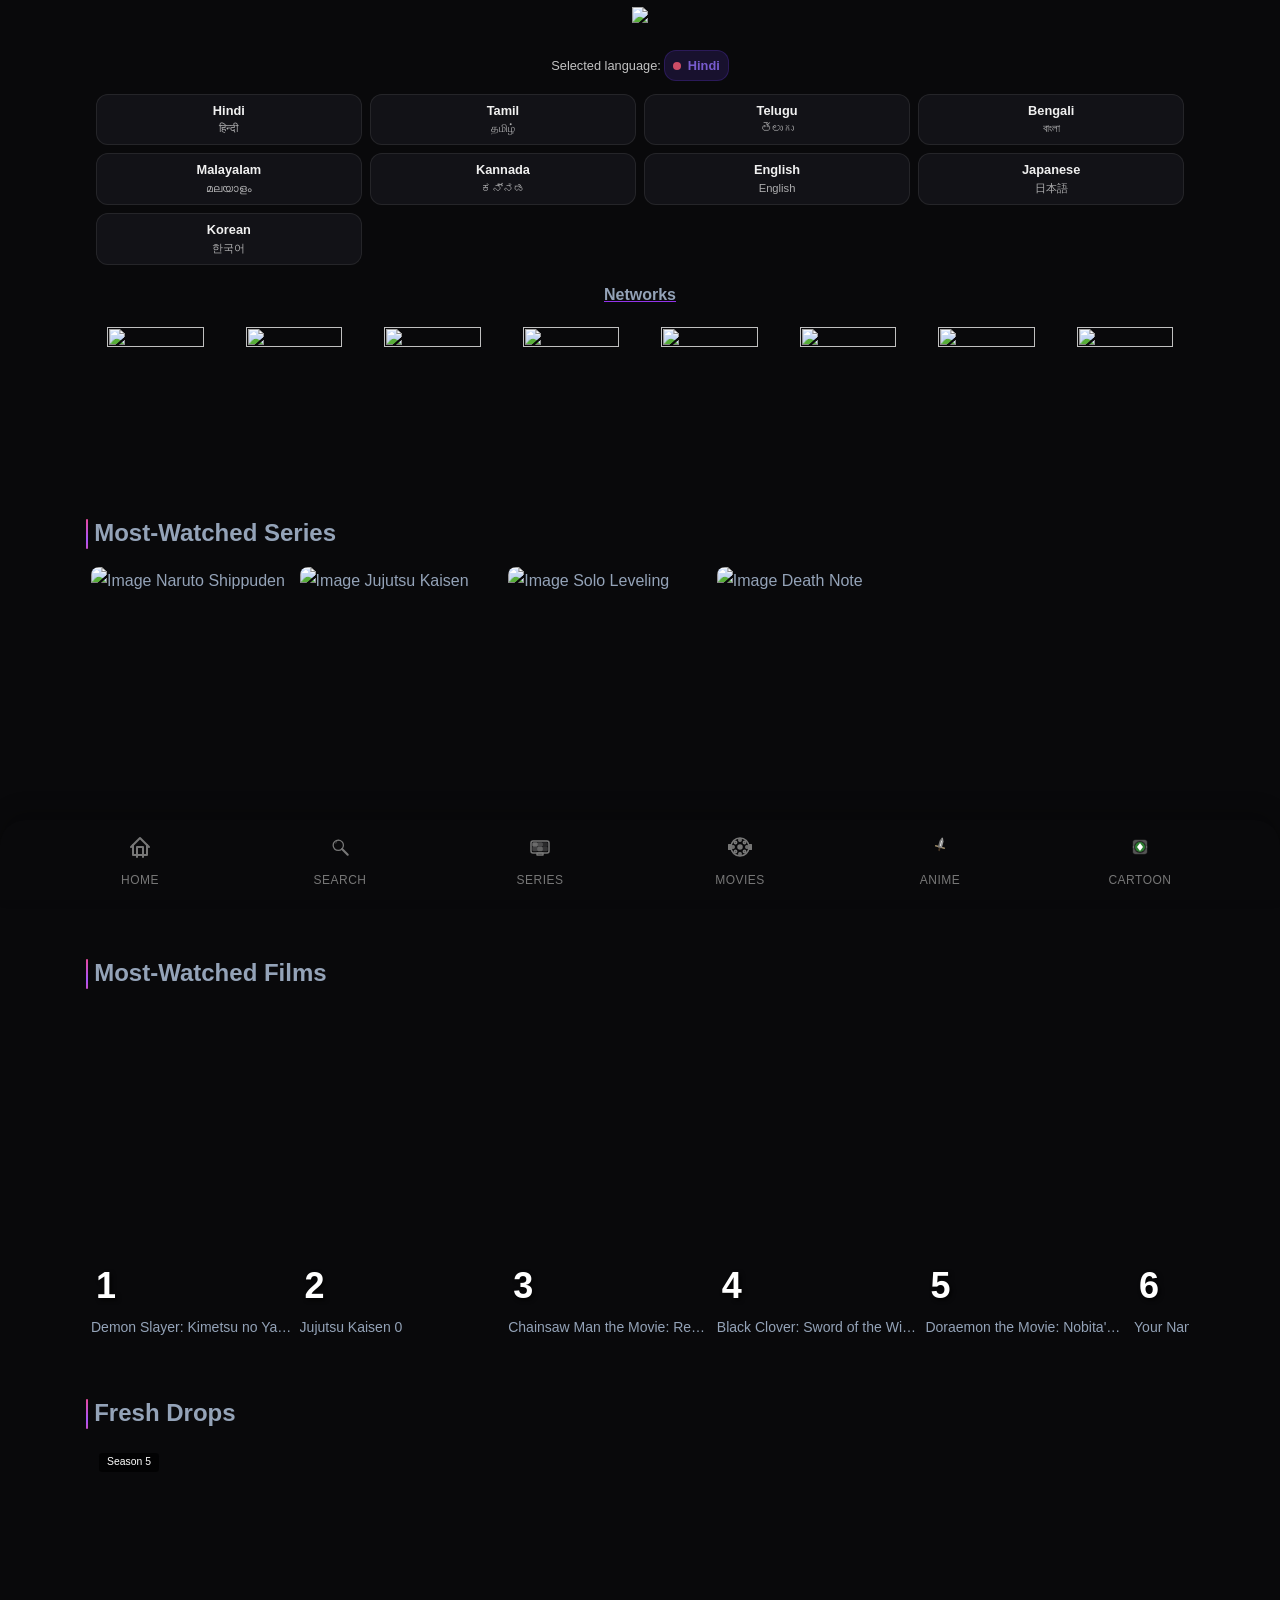
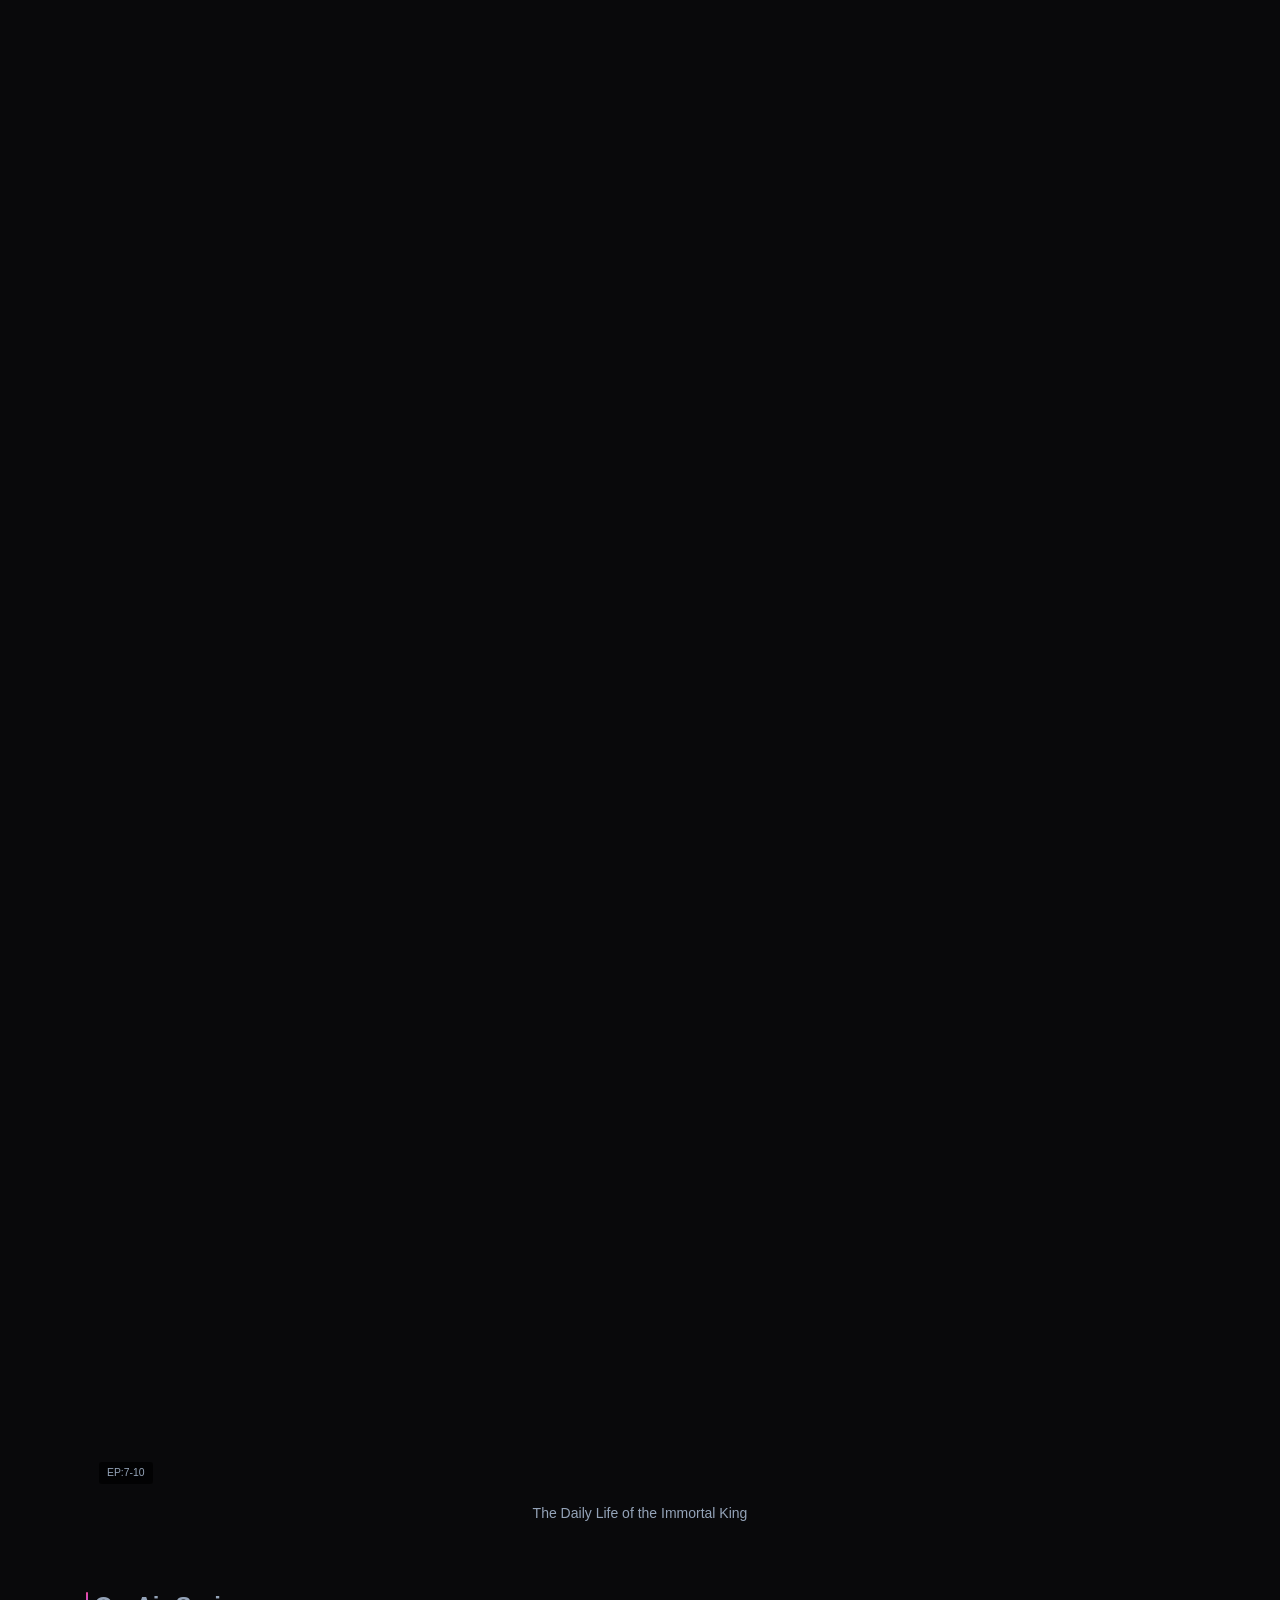
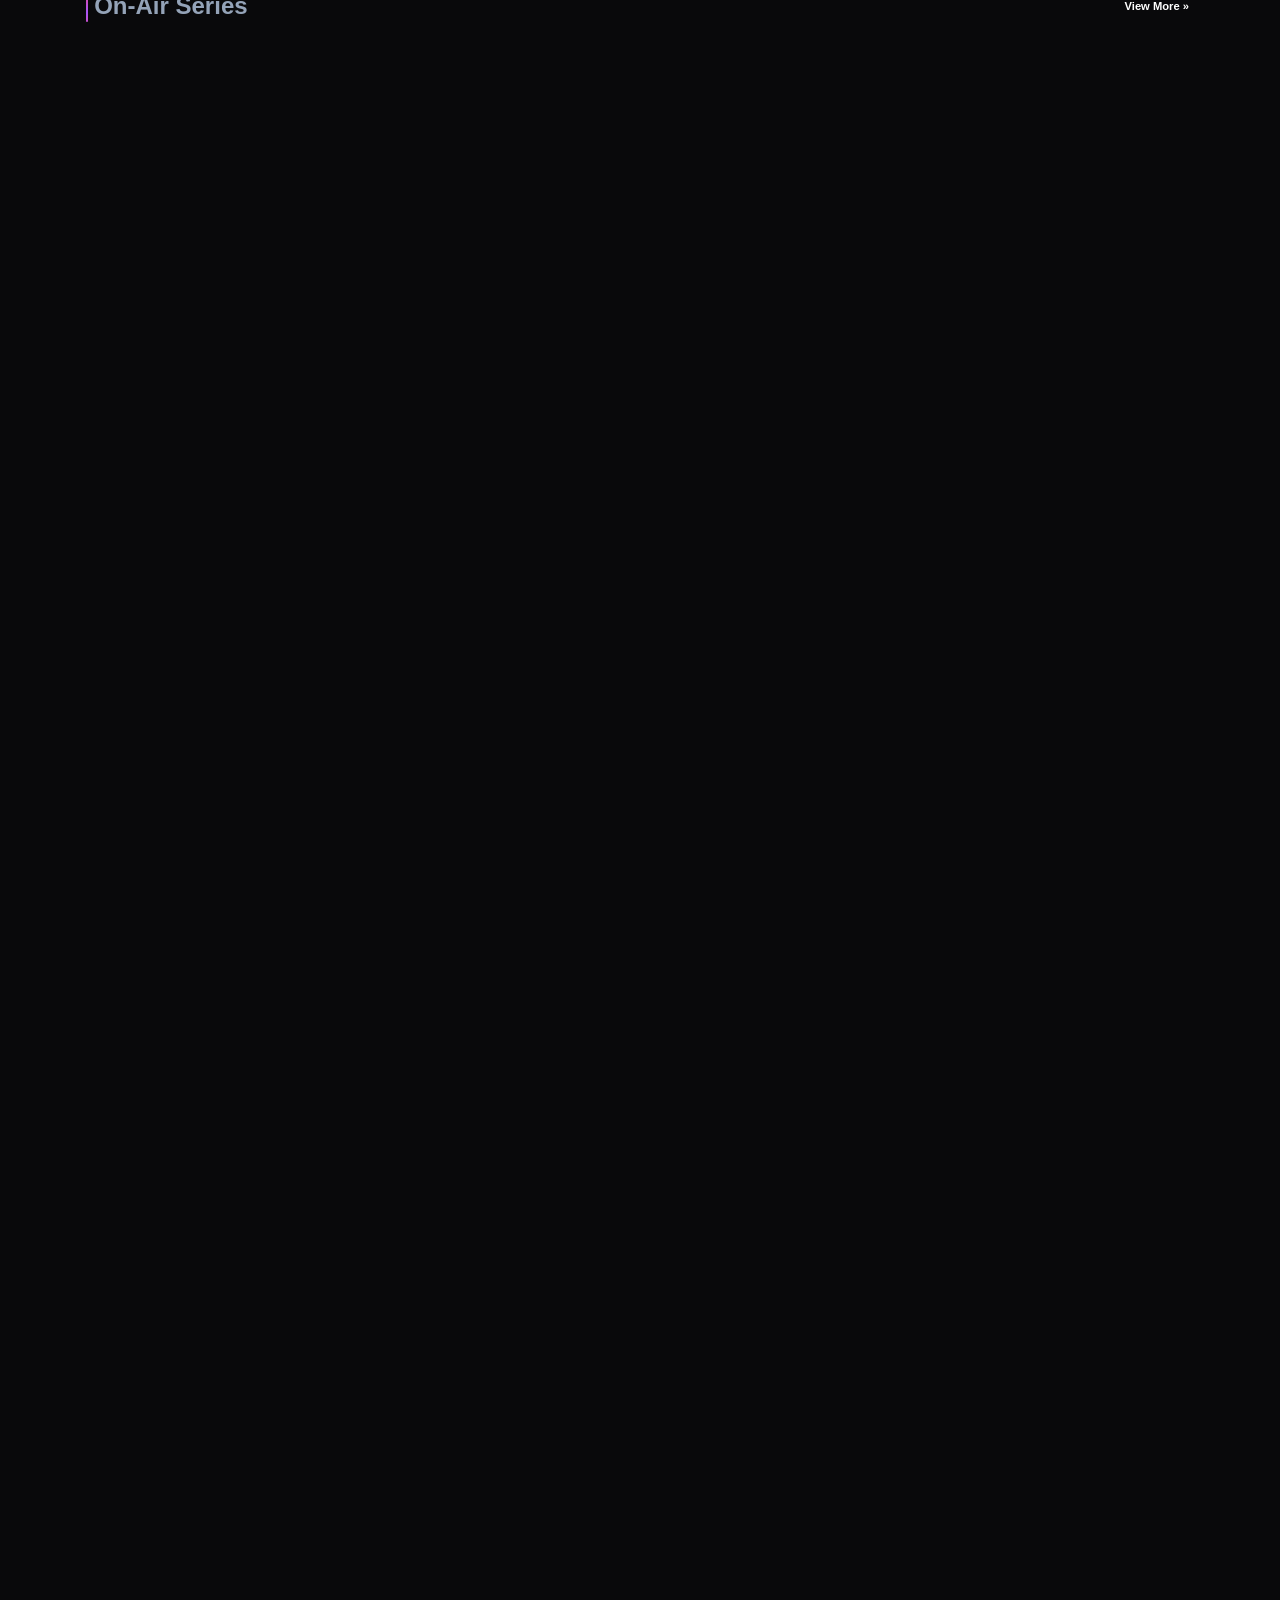
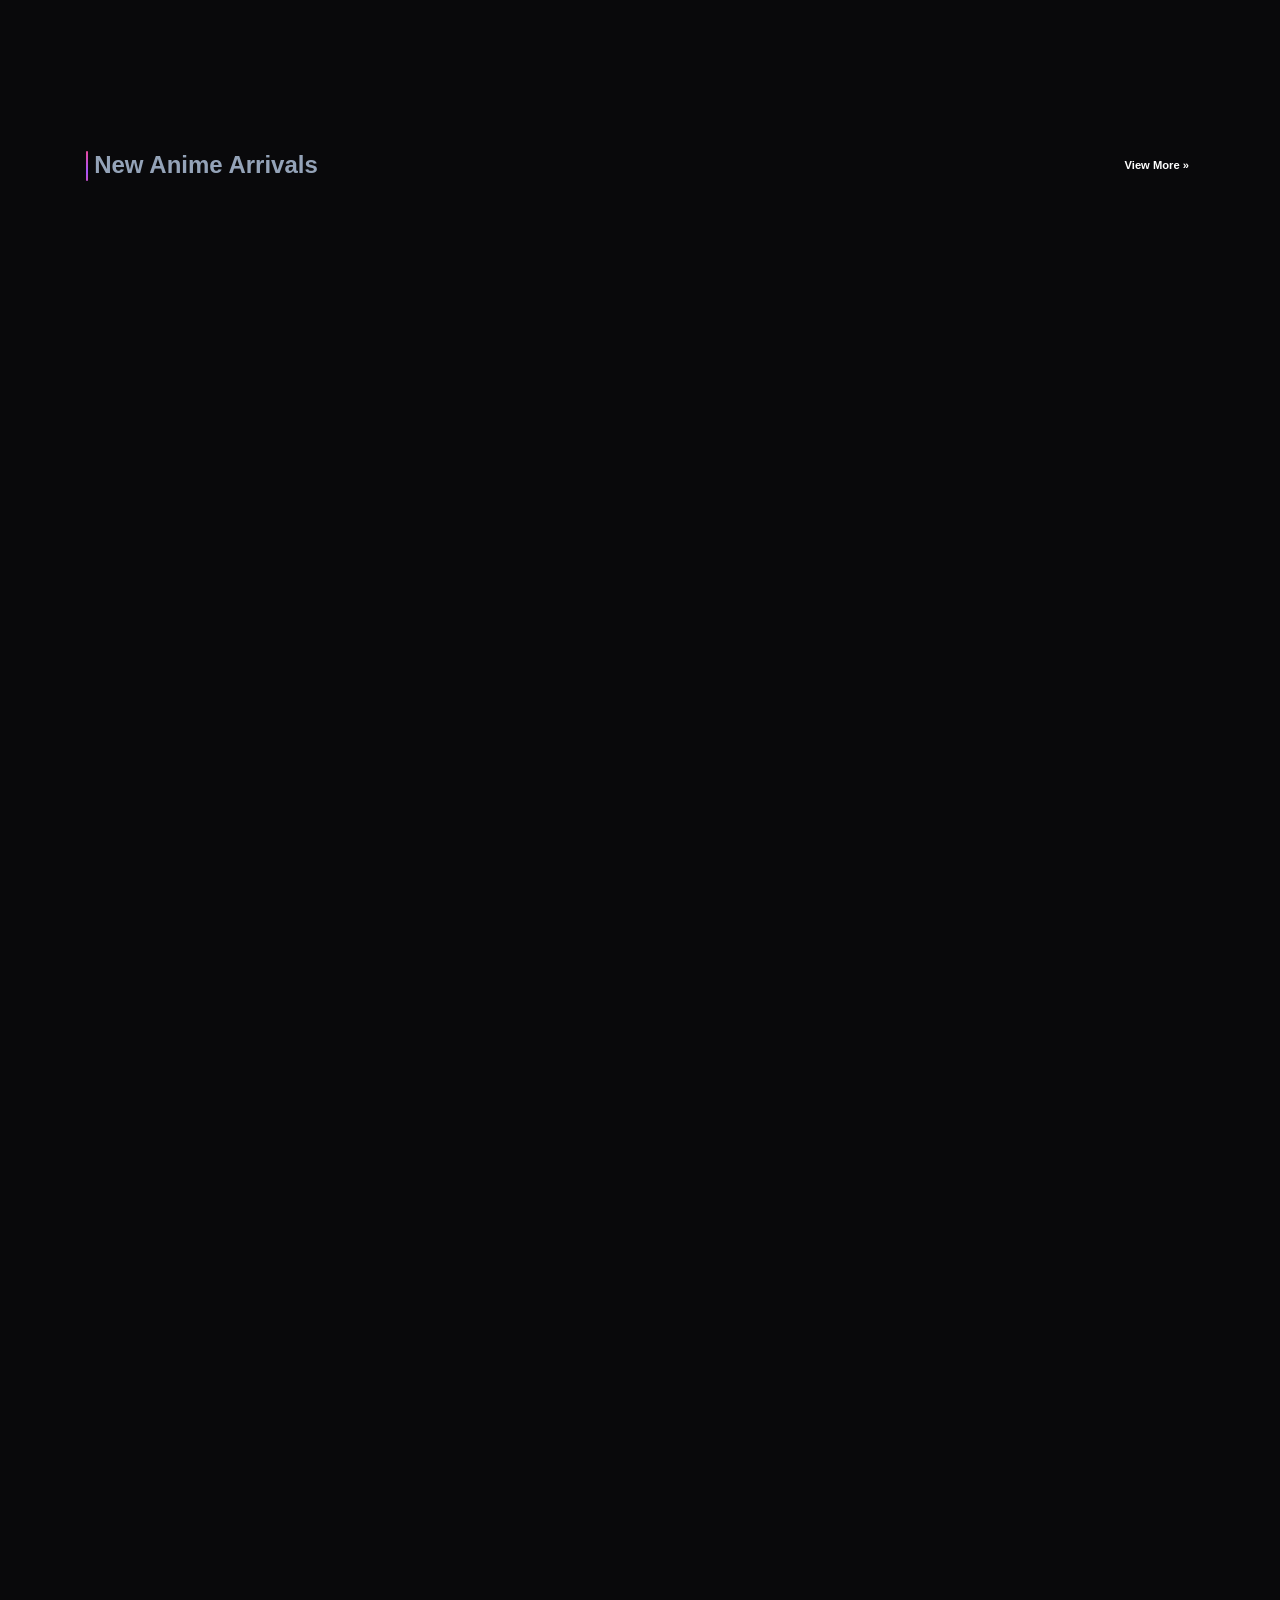
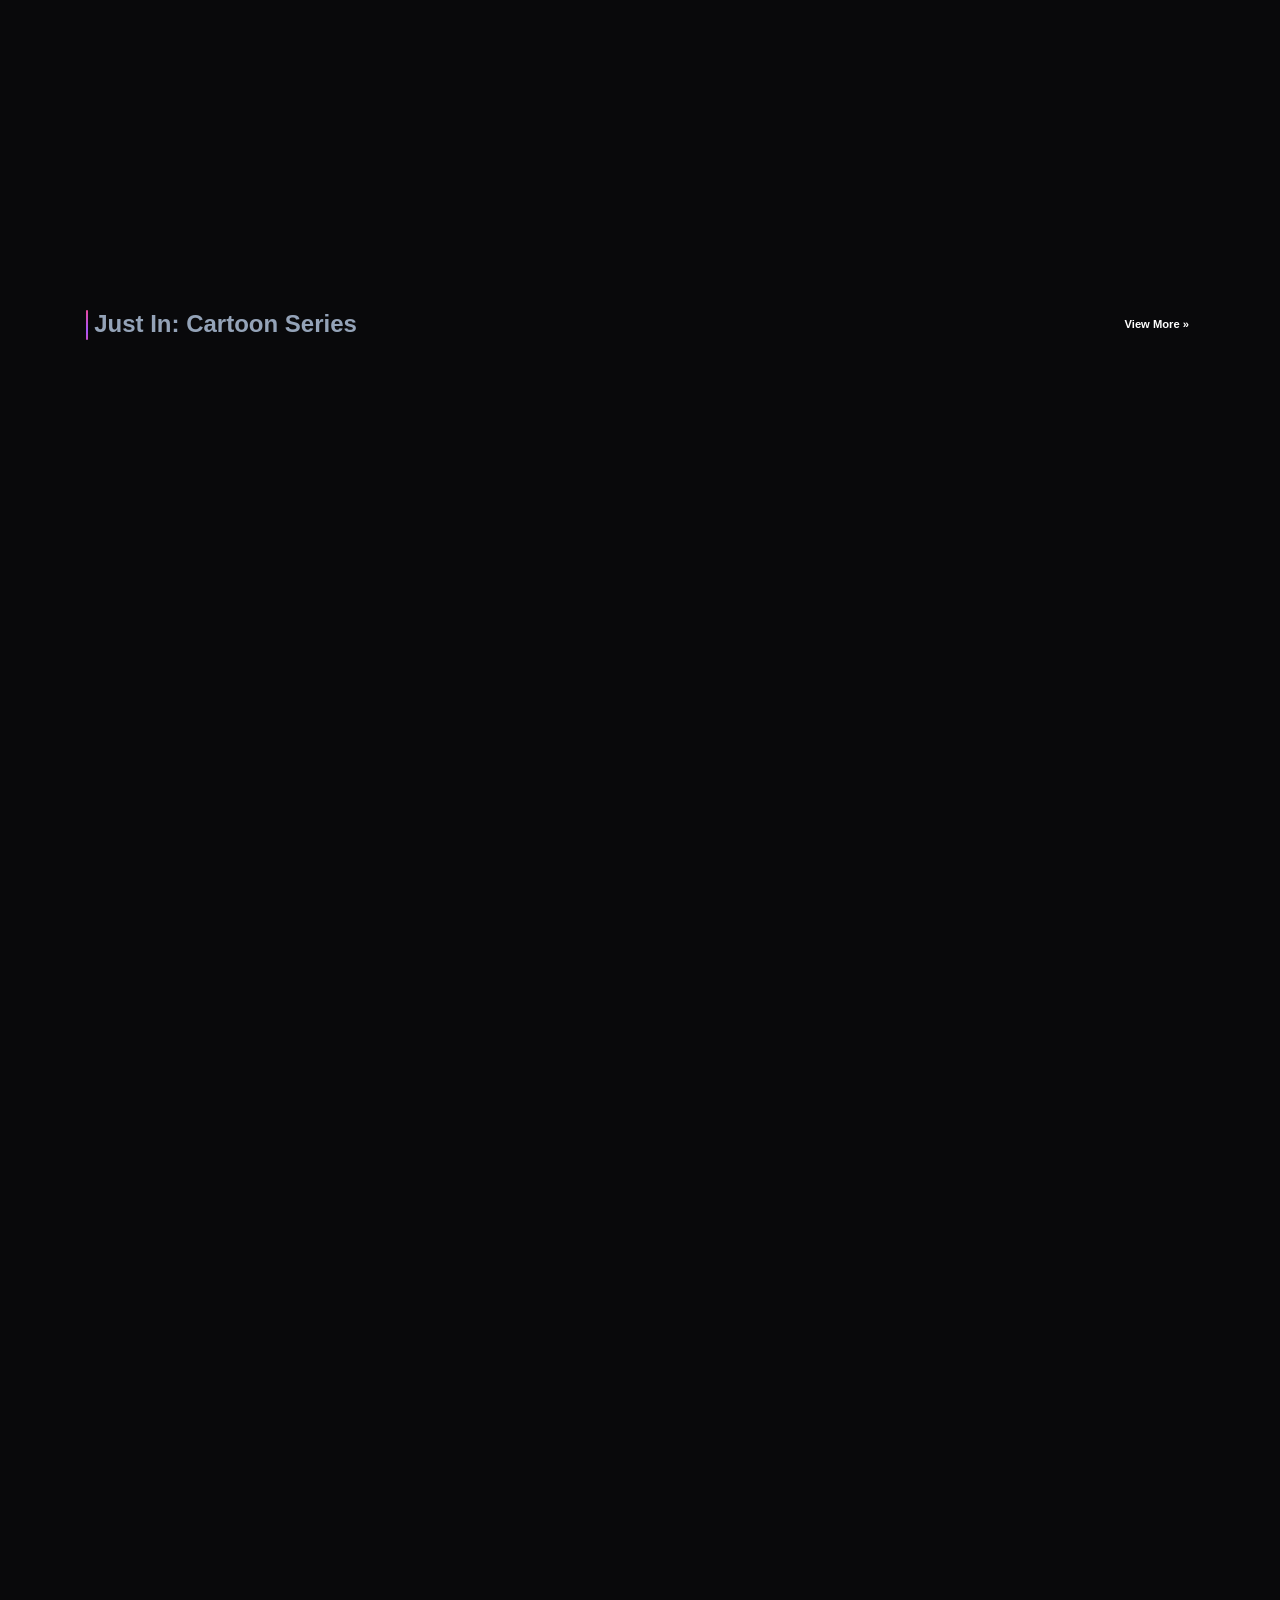
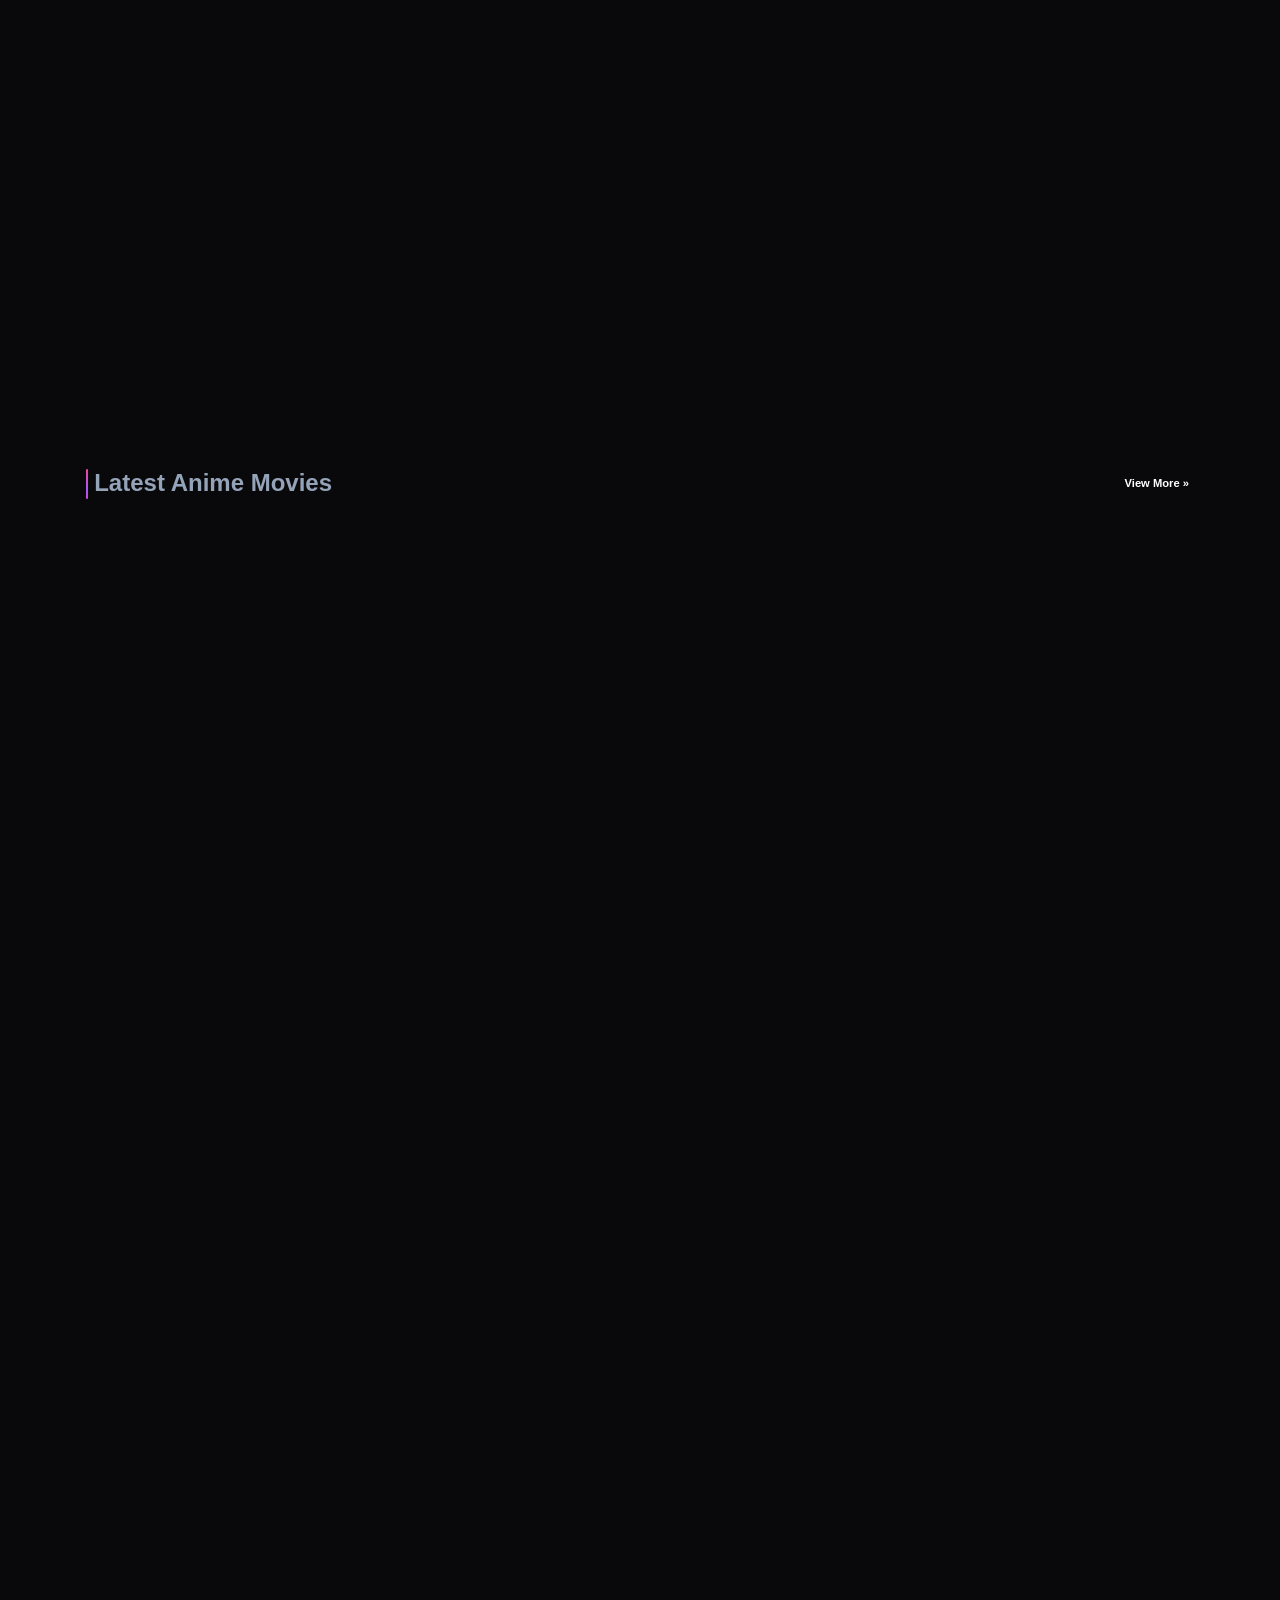
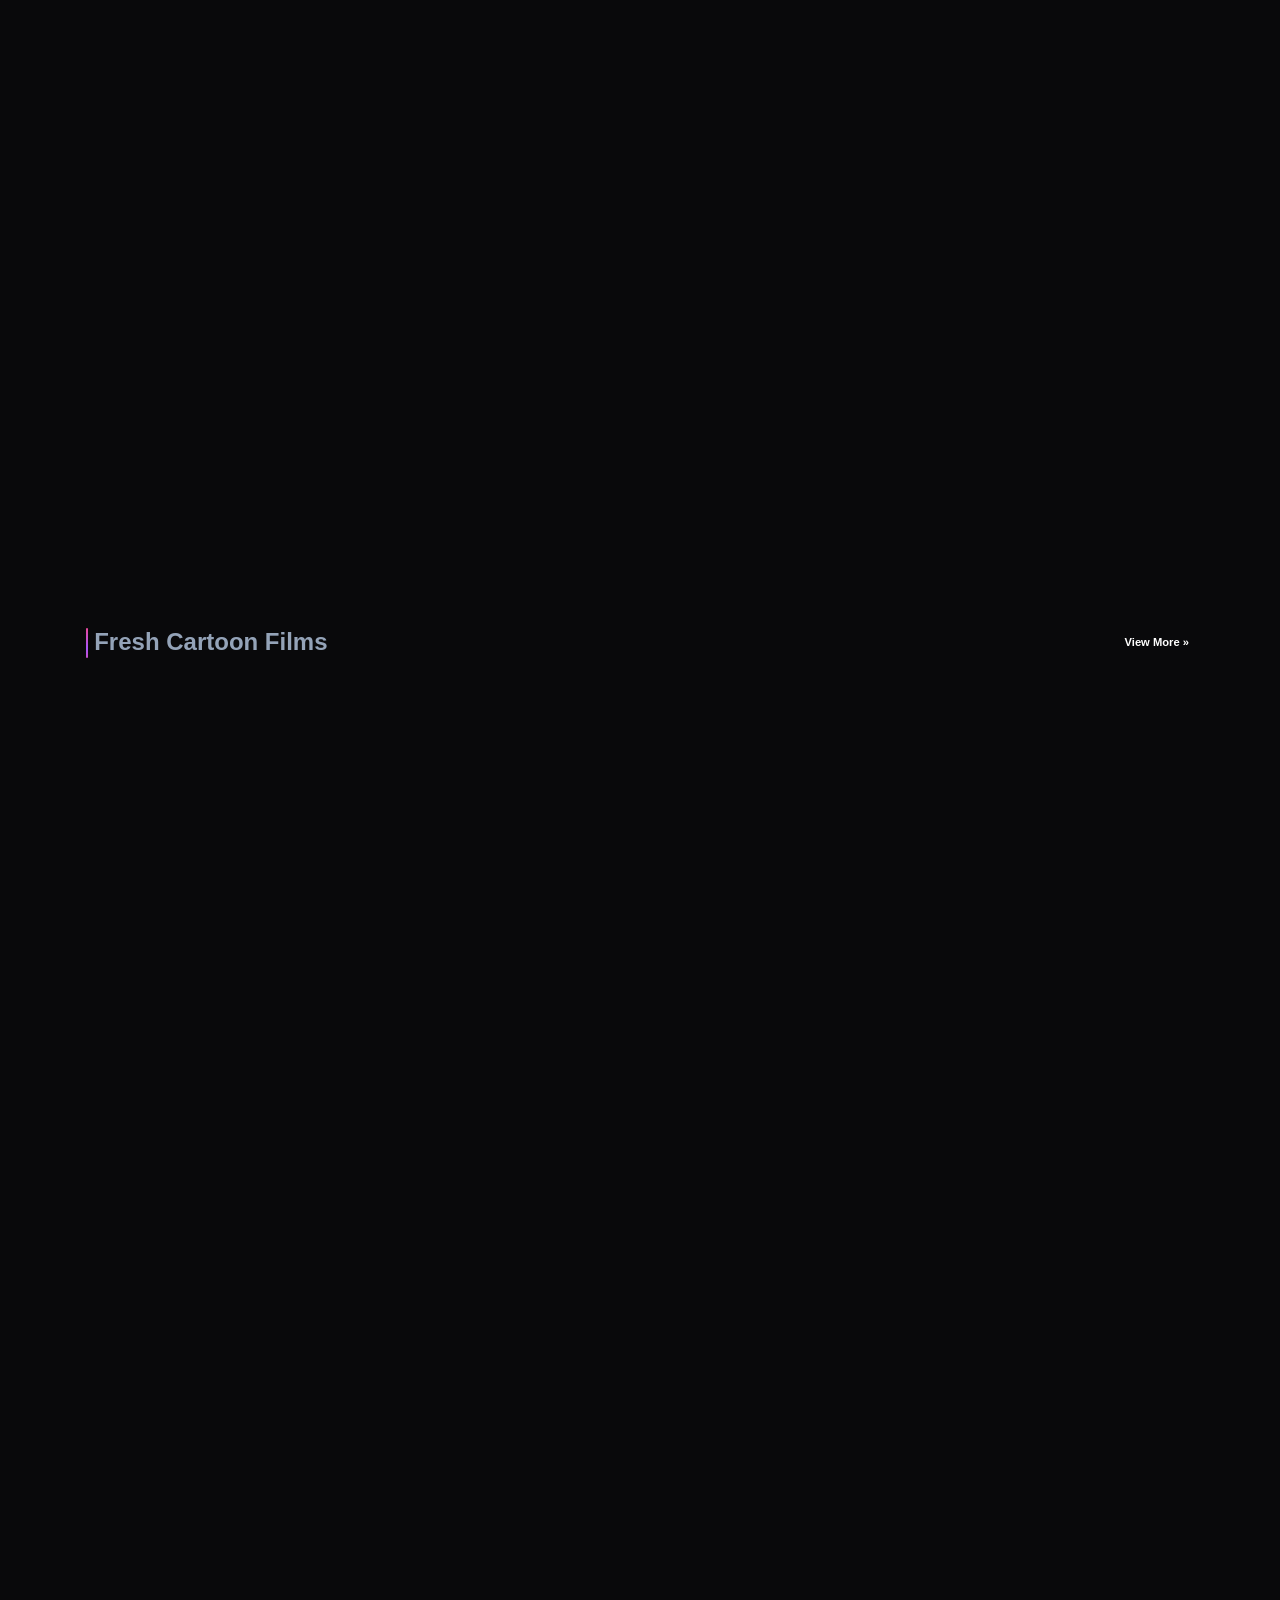
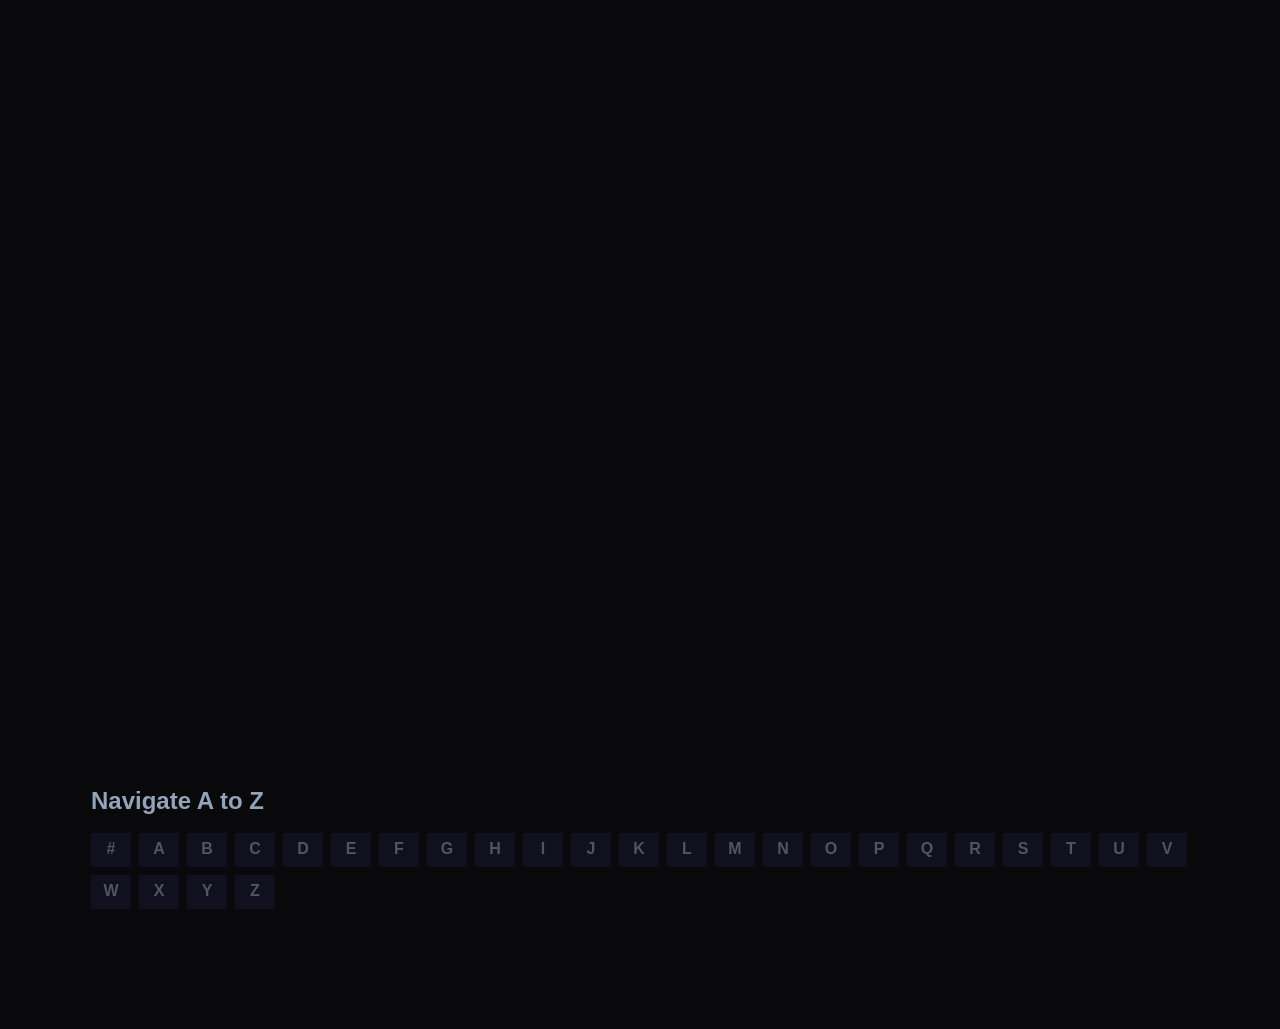
==== commit 611c453b: "Bina nano ke kachra saaf kiya 😎" ====
--- a/index.html
+++ b/index.html
@@ -27,12 +27,12 @@
 <meta property="og:type" content="website" />
 <meta property="og:title" content="Anime Salt - Watch Anime Cartoons in Your Language – Hindi, Tamil &amp; Telugu" />
 <meta property="og:description" content="Watch Anime Cartoons in Your Language – Hindi, Tamil &amp; Telugu" />
-<meta property="og:url" content="https://animesalt.ac/" />
+<meta property="og:url" content="/" />
 <meta property="og:site_name" content="Anime Salt" />
 <meta name="twitter:card" content="summary_large_image" />
 <meta name="twitter:title" content="Anime Salt - Watch Anime Cartoons in Your Language – Hindi, Tamil &amp; Telugu" />
 <meta name="twitter:description" content="Watch Anime Cartoons in Your Language – Hindi, Tamil &amp; Telugu" />
-<script type="application/ld+json" class="rank-math-schema">{"@context":"https://schema.org","@graph":[{"@type":"Person","@id":"https://animesalt.ac/#person","name":"Anime Salt","image":{"@type":"ImageObject","@id":"https://animesalt.ac/#logo","url":"http://animesalt.ac/wp-content/uploads/AnimeSaltLong.png","contentUrl":"http://animesalt.ac/wp-content/uploads/AnimeSaltLong.png","caption":"Anime Salt","inLanguage":"en-US","width":"460","height":"115"}},{"@type":"WebSite","@id":"https://animesalt.ac/#website","url":"https://animesalt.ac","name":"Anime Salt","alternateName":"Anime Salt","publisher":{"@id":"https://animesalt.ac/#person"},"inLanguage":"en-US","potentialAction":{"@type":"SearchAction","target":"https://animesalt.ac/?s={search_term_string}","query-input":"required name=search_term_string"}},{"@type":"CollectionPage","@id":"https://animesalt.ac/#webpage","url":"https://animesalt.ac/","name":"Anime Salt - Watch Anime Cartoons in Your Language \u2013 Hindi, Tamil &amp; Telugu","about":{"@id":"https://animesalt.ac/#person"},"isPartOf":{"@id":"https://animesalt.ac/#website"},"inLanguage":"en-US"}]}</script>
+<script type="application/ld+json" class="rank-math-schema">{"@context":"https://schema.org","@graph":[{"@type":"Person","@id":"/#person","name":"Anime Salt","image":{"@type":"ImageObject","@id":"/#logo","url":"http://animesalt.ac/wp-content/uploads/AnimeSaltLong.png","contentUrl":"http://animesalt.ac/wp-content/uploads/AnimeSaltLong.png","caption":"Anime Salt","inLanguage":"en-US","width":"460","height":"115"}},{"@type":"WebSite","@id":"/#website","url":"","name":"Anime Salt","alternateName":"Anime Salt","publisher":{"@id":"/#person"},"inLanguage":"en-US","potentialAction":{"@type":"SearchAction","target":"/?s={search_term_string}","query-input":"required name=search_term_string"}},{"@type":"CollectionPage","@id":"/#webpage","url":"/","name":"Anime Salt - Watch Anime Cartoons in Your Language \u2013 Hindi, Tamil &amp; Telugu","about":{"@id":"/#person"},"isPartOf":{"@id":"/#website"},"inLanguage":"en-US"}]}</script>
 <!-- /Rank Math WordPress SEO plugin -->
 
 		<style>
@@ -95,8 +95,8 @@
 					</style>
 		<link rel="icon" href="wp-content/uploads/cropped-AnimeSalticon-32x32.png" sizes="32x32" />
 <link rel="icon" href="wp-content/uploads/cropped-AnimeSalticon-192x192.png" sizes="192x192" />
-<link rel="apple-touch-icon" href="https://animesalt.ac/wp-content/uploads/cropped-AnimeSalticon-180x180.png" />
-<meta name="msapplication-TileImage" content="https://animesalt.ac/wp-content/uploads/cropped-AnimeSalticon-270x270.png" />
+<link rel="apple-touch-icon" href="/wp-content/uploads/cropped-AnimeSalticon-180x180.png" />
+<meta name="msapplication-TileImage" content="/wp-content/uploads/cropped-AnimeSalticon-270x270.png" />
 		<style type="text/css" id="wp-custom-css">
 			/* Main menu container */
 #mainMenu {
@@ -422,12 +422,12 @@
 <meta property="og:type" content="website" />
 <meta property="og:title" content="Anime Salt - Watch Anime Cartoons in Your Language – Hindi, Tamil &amp; Telugu" />
 <meta property="og:description" content="Watch Anime Cartoons in Your Language – Hindi, Tamil &amp; Telugu" />
-<meta property="og:url" content="https://animesalt.ac/" />
+<meta property="og:url" content="/" />
 <meta property="og:site_name" content="Anime Salt" />
 <meta name="twitter:card" content="summary_large_image" />
 <meta name="twitter:title" content="Anime Salt - Watch Anime Cartoons in Your Language – Hindi, Tamil &amp; Telugu" />
 <meta name="twitter:description" content="Watch Anime Cartoons in Your Language – Hindi, Tamil &amp; Telugu" />
-<script type="application/ld+json" class="rank-math-schema">{"@context":"https://schema.org","@graph":[{"@type":"Person","@id":"https://animesalt.ac/#person","name":"Anime Salt","image":{"@type":"ImageObject","@id":"https://animesalt.ac/#logo","url":"http://animesalt.ac/wp-content/uploads/AnimeSaltLong.png","contentUrl":"http://animesalt.ac/wp-content/uploads/AnimeSaltLong.png","caption":"Anime Salt","inLanguage":"en-US","width":"460","height":"115"}},{"@type":"WebSite","@id":"https://animesalt.ac/#website","url":"https://animesalt.ac","name":"Anime Salt","alternateName":"Anime Salt","publisher":{"@id":"https://animesalt.ac/#person"},"inLanguage":"en-US","potentialAction":{"@type":"SearchAction","target":"https://animesalt.ac/?s={search_term_string}","query-input":"required name=search_term_string"}},{"@type":"CollectionPage","@id":"https://animesalt.ac/#webpage","url":"https://animesalt.ac/","name":"Anime Salt - Watch Anime Cartoons in Your Language \u2013 Hindi, Tamil &amp; Telugu","about":{"@id":"https://animesalt.ac/#person"},"isPartOf":{"@id":"https://animesalt.ac/#website"},"inLanguage":"en-US"}]}</script>
+<script type="application/ld+json" class="rank-math-schema">{"@context":"https://schema.org","@graph":[{"@type":"Person","@id":"/#person","name":"Anime Salt","image":{"@type":"ImageObject","@id":"/#logo","url":"http://animesalt.ac/wp-content/uploads/AnimeSaltLong.png","contentUrl":"http://animesalt.ac/wp-content/uploads/AnimeSaltLong.png","caption":"Anime Salt","inLanguage":"en-US","width":"460","height":"115"}},{"@type":"WebSite","@id":"/#website","url":"","name":"Anime Salt","alternateName":"Anime Salt","publisher":{"@id":"/#person"},"inLanguage":"en-US","potentialAction":{"@type":"SearchAction","target":"/?s={search_term_string}","query-input":"required name=search_term_string"}},{"@type":"CollectionPage","@id":"/#webpage","url":"/","name":"Anime Salt - Watch Anime Cartoons in Your Language \u2013 Hindi, Tamil &amp; Telugu","about":{"@id":"/#person"},"isPartOf":{"@id":"/#website"},"inLanguage":"en-US"}]}</script>
 <!-- /Rank Math WordPress SEO plugin -->
 
 		<style>
@@ -469,8 +469,8 @@
 					</style>
 		<link rel="icon" href="wp-content/uploads/cropped-AnimeSalticon-32x32.png" sizes="32x32" />
 <link rel="icon" href="wp-content/uploads/cropped-AnimeSalticon-192x192.png" sizes="192x192" />
-<link rel="apple-touch-icon" href="https://animesalt.ac/wp-content/uploads/cropped-AnimeSalticon-180x180.png" />
-<meta name="msapplication-TileImage" content="https://animesalt.ac/wp-content/uploads/cropped-AnimeSalticon-270x270.png" />
+<link rel="apple-touch-icon" href="/wp-content/uploads/cropped-AnimeSalticon-180x180.png" />
+<meta name="msapplication-TileImage" content="/wp-content/uploads/cropped-AnimeSalticon-270x270.png" />
 		<style type="text/css" id="wp-custom-css">
 			/* Main menu container */
 #mainMenu {
@@ -767,30 +767,10 @@
  :root {
 --primary-light: #a855f7;
 }		</style>
-		-        <style id="tp_style_css" type="text/css">-            -            :root {-              --body:#09090b;-              --text:#94a3b8;-              --link:#94a3b8;-              --link-hover:#28c2bd;-              --primary:#9333ea;-              --secondary:#ec4899;-              --tertiary:#666;-              --dark:#181832;-              --light:#94a3b8;-              --gray:#181832;-              --gray-light:#181832;-              --gray-dark:#eee;-            }-        -        </style>-        	    <script data-cfasync="false" async type="text/javascript" src="https://ol.unfrizzpacinko.com/rRIV28Owz1Q025k/134105"></script>
     <!--<script data-cfasync="false" async type="text/javascript" src="//kq.modalclonism.com/seblhdolQ7RGqo/126698"></script>-->
 <style id='wp-block-spacer-inline-css' type='text/css'>
 .wp-block-spacer{clear:both}
-/*# sourceURL=https://animesalt.ac/wp-includes/blocks/spacer/style.min.css */
+/*# sourceURL=/wp-includes/blocks/spacer/style.min.css */
 </style>
 <style id='global-styles-inline-css' type='text/css'>
 :root{--wp--preset--aspect-ratio--square: 1;--wp--preset--aspect-ratio--4-3: 4/3;--wp--preset--aspect-ratio--3-4: 3/4;--wp--preset--aspect-ratio--3-2: 3/2;--wp--preset--aspect-ratio--2-3: 2/3;--wp--preset--aspect-ratio--16-9: 16/9;--wp--preset--aspect-ratio--9-16: 9/16;--wp--preset--color--black: #000000;--wp--preset--color--cyan-bluish-gray: #abb8c3;--wp--preset--color--white: #ffffff;--wp--preset--color--pale-pink: #f78da7;--wp--preset--color--vivid-red: #cf2e2e;--wp--preset--color--luminous-vivid-orange: #ff6900;--wp--preset--color--luminous-vivid-amber: #fcb900;--wp--preset--color--light-green-cyan: #7bdcb5;--wp--preset--color--vivid-green-cyan: #00d084;--wp--preset--color--pale-cyan-blue: #8ed1fc;--wp--preset--color--vivid-cyan-blue: #0693e3;--wp--preset--color--vivid-purple: #9b51e0;--wp--preset--gradient--vivid-cyan-blue-to-vivid-purple: linear-gradient(135deg,rgb(6,147,227) 0%,rgb(155,81,224) 100%);--wp--preset--gradient--light-green-cyan-to-vivid-green-cyan: linear-gradient(135deg,rgb(122,220,180) 0%,rgb(0,208,130) 100%);--wp--preset--gradient--luminous-vivid-amber-to-luminous-vivid-orange: linear-gradient(135deg,rgb(252,185,0) 0%,rgb(255,105,0) 100%);--wp--preset--gradient--luminous-vivid-orange-to-vivid-red: linear-gradient(135deg,rgb(255,105,0) 0%,rgb(207,46,46) 100%);--wp--preset--gradient--very-light-gray-to-cyan-bluish-gray: linear-gradient(135deg,rgb(238,238,238) 0%,rgb(169,184,195) 100%);--wp--preset--gradient--cool-to-warm-spectrum: linear-gradient(135deg,rgb(74,234,220) 0%,rgb(151,120,209) 20%,rgb(207,42,186) 40%,rgb(238,44,130) 60%,rgb(251,105,98) 80%,rgb(254,248,76) 100%);--wp--preset--gradient--blush-light-purple: linear-gradient(135deg,rgb(255,206,236) 0%,rgb(152,150,240) 100%);--wp--preset--gradient--blush-bordeaux: linear-gradient(135deg,rgb(254,205,165) 0%,rgb(254,45,45) 50%,rgb(107,0,62) 100%);--wp--preset--gradient--luminous-dusk: linear-gradient(135deg,rgb(255,203,112) 0%,rgb(199,81,192) 50%,rgb(65,88,208) 100%);--wp--preset--gradient--pale-ocean: linear-gradient(135deg,rgb(255,245,203) 0%,rgb(182,227,212) 50%,rgb(51,167,181) 100%);--wp--preset--gradient--electric-grass: linear-gradient(135deg,rgb(202,248,128) 0%,rgb(113,206,126) 100%);--wp--preset--gradient--midnight: linear-gradient(135deg,rgb(2,3,129) 0%,rgb(40,116,252) 100%);--wp--preset--font-size--small: 13px;--wp--preset--font-size--medium: 20px;--wp--preset--font-size--large: 36px;--wp--preset--font-size--x-large: 42px;--wp--preset--spacing--20: 0.44rem;--wp--preset--spacing--30: 0.67rem;--wp--preset--spacing--40: 1rem;--wp--preset--spacing--50: 1.5rem;--wp--preset--spacing--60: 2.25rem;--wp--preset--spacing--70: 3.38rem;--wp--preset--spacing--80: 5.06rem;--wp--preset--shadow--natural: 6px 6px 9px rgba(0, 0, 0, 0.2);--wp--preset--shadow--deep: 12px 12px 50px rgba(0, 0, 0, 0.4);--wp--preset--shadow--sharp: 6px 6px 0px rgba(0, 0, 0, 0.2);--wp--preset--shadow--outlined: 6px 6px 0px -3px rgb(255, 255, 255), 6px 6px rgb(0, 0, 0);--wp--preset--shadow--crisp: 6px 6px 0px rgb(0, 0, 0);}:where(.is-layout-flex){gap: 0.5em;}:where(.is-layout-grid){gap: 0.5em;}body .is-layout-flex{display: flex;}.is-layout-flex{flex-wrap: wrap;align-items: center;}.is-layout-flex > :is(*, div){margin: 0;}body .is-layout-grid{display: grid;}.is-layout-grid > :is(*, div){margin: 0;}:where(.wp-block-columns.is-layout-flex){gap: 2em;}:where(.wp-block-columns.is-layout-grid){gap: 2em;}:where(.wp-block-post-template.is-layout-flex){gap: 1.25em;}:where(.wp-block-post-template.is-layout-grid){gap: 1.25em;}.has-black-color{color: var(--wp--preset--color--black) !important;}.has-cyan-bluish-gray-color{color: var(--wp--preset--color--cyan-bluish-gray) !important;}.has-white-color{color: var(--wp--preset--color--white) !important;}.has-pale-pink-color{color: var(--wp--preset--color--pale-pink) !important;}.has-vivid-red-color{color: var(--wp--preset--color--vivid-red) !important;}.has-luminous-vivid-orange-color{color: var(--wp--preset--color--luminous-vivid-orange) !important;}.has-luminous-vivid-amber-color{color: var(--wp--preset--color--luminous-vivid-amber) !important;}.has-light-green-cyan-color{color: var(--wp--preset--color--light-green-cyan) !important;}.has-vivid-green-cyan-color{color: var(--wp--preset--color--vivid-green-cyan) !important;}.has-pale-cyan-blue-color{color: var(--wp--preset--color--pale-cyan-blue) !important;}.has-vivid-cyan-blue-color{color: var(--wp--preset--color--vivid-cyan-blue) !important;}.has-vivid-purple-color{color: var(--wp--preset--color--vivid-purple) !important;}.has-black-background-color{background-color: var(--wp--preset--color--black) !important;}.has-cyan-bluish-gray-background-color{background-color: var(--wp--preset--color--cyan-bluish-gray) !important;}.has-white-background-color{background-color: var(--wp--preset--color--white) !important;}.has-pale-pink-background-color{background-color: var(--wp--preset--color--pale-pink) !important;}.has-vivid-red-background-color{background-color: var(--wp--preset--color--vivid-red) !important;}.has-luminous-vivid-orange-background-color{background-color: var(--wp--preset--color--luminous-vivid-orange) !important;}.has-luminous-vivid-amber-background-color{background-color: var(--wp--preset--color--luminous-vivid-amber) !important;}.has-light-green-cyan-background-color{background-color: var(--wp--preset--color--light-green-cyan) !important;}.has-vivid-green-cyan-background-color{background-color: var(--wp--preset--color--vivid-green-cyan) !important;}.has-pale-cyan-blue-background-color{background-color: var(--wp--preset--color--pale-cyan-blue) !important;}.has-vivid-cyan-blue-background-color{background-color: var(--wp--preset--color--vivid-cyan-blue) !important;}.has-vivid-purple-background-color{background-color: var(--wp--preset--color--vivid-purple) !important;}.has-black-border-color{border-color: var(--wp--preset--color--black) !important;}.has-cyan-bluish-gray-border-color{border-color: var(--wp--preset--color--cyan-bluish-gray) !important;}.has-white-border-color{border-color: var(--wp--preset--color--white) !important;}.has-pale-pink-border-color{border-color: var(--wp--preset--color--pale-pink) !important;}.has-vivid-red-border-color{border-color: var(--wp--preset--color--vivid-red) !important;}.has-luminous-vivid-orange-border-color{border-color: var(--wp--preset--color--luminous-vivid-orange) !important;}.has-luminous-vivid-amber-border-color{border-color: var(--wp--preset--color--luminous-vivid-amber) !important;}.has-light-green-cyan-border-color{border-color: var(--wp--preset--color--light-green-cyan) !important;}.has-vivid-green-cyan-border-color{border-color: var(--wp--preset--color--vivid-green-cyan) !important;}.has-pale-cyan-blue-border-color{border-color: var(--wp--preset--color--pale-cyan-blue) !important;}.has-vivid-cyan-blue-border-color{border-color: var(--wp--preset--color--vivid-cyan-blue) !important;}.has-vivid-purple-border-color{border-color: var(--wp--preset--color--vivid-purple) !important;}.has-vivid-cyan-blue-to-vivid-purple-gradient-background{background: var(--wp--preset--gradient--vivid-cyan-blue-to-vivid-purple) !important;}.has-light-green-cyan-to-vivid-green-cyan-gradient-background{background: var(--wp--preset--gradient--light-green-cyan-to-vivid-green-cyan) !important;}.has-luminous-vivid-amber-to-luminous-vivid-orange-gradient-background{background: var(--wp--preset--gradient--luminous-vivid-amber-to-luminous-vivid-orange) !important;}.has-luminous-vivid-orange-to-vivid-red-gradient-background{background: var(--wp--preset--gradient--luminous-vivid-orange-to-vivid-red) !important;}.has-very-light-gray-to-cyan-bluish-gray-gradient-background{background: var(--wp--preset--gradient--very-light-gray-to-cyan-bluish-gray) !important;}.has-cool-to-warm-spectrum-gradient-background{background: var(--wp--preset--gradient--cool-to-warm-spectrum) !important;}.has-blush-light-purple-gradient-background{background: var(--wp--preset--gradient--blush-light-purple) !important;}.has-blush-bordeaux-gradient-background{background: var(--wp--preset--gradient--blush-bordeaux) !important;}.has-luminous-dusk-gradient-background{background: var(--wp--preset--gradient--luminous-dusk) !important;}.has-pale-ocean-gradient-background{background: var(--wp--preset--gradient--pale-ocean) !important;}.has-electric-grass-gradient-background{background: var(--wp--preset--gradient--electric-grass) !important;}.has-midnight-gradient-background{background: var(--wp--preset--gradient--midnight) !important;}.has-small-font-size{font-size: var(--wp--preset--font-size--small) !important;}.has-medium-font-size{font-size: var(--wp--preset--font-size--medium) !important;}.has-large-font-size{font-size: var(--wp--preset--font-size--large) !important;}.has-x-large-font-size{font-size: var(--wp--preset--font-size--x-large) !important;}
@@ -804,7 +784,7 @@
 	<div style="display: flex; justify-content: space-between; align-items: center; width: 100%; position: relative;">         <div style="flex-grow: 1; text-align: center;">                             <figure class="logo tac" style="display: inline-block;/*margin-left:20px;*/">-                    <img data-src="https://animesalt.ac/wp-content/uploads/AnimeSaltLong.png"  src="[data-uri]" class="lazyload" style="--smush-placeholder-width: 460px; --smush-placeholder-aspect-ratio: 460/115;">+                    <img data-src="/wp-content/uploads/AnimeSaltLong.png"  src="[data-uri]" class="lazyload" style="--smush-placeholder-width: 460px; --smush-placeholder-aspect-ratio: 460/115;">                 </figure>                     </div>     </div>@@ -1294,7 +1274,7 @@
 				<div class="gs_logo_single">
 					
 					<!-- Logo Image -->
-					<a href="https://animesalt.ac/category/network/disney-channel/" target="_self" rel="noopener"><img decoding="async" width="193" height="193" data-src="https://animesalt.ac/wp-content/uploads/disney-193x193.png" class="tt-placement-top tt-bgcolor-one-%23ff5f6d tt-bgcolor-two-%23ffc371 tt-textcolor-%23fff gs-logo--img wp-post-image lazyload" alt="" title="Disney Channel" data-srcset="https://animesalt.ac/wp-content/uploads/disney-193x193.png 193w, https://animesalt.ac/wp-content/uploads/disney-300x300.png 300w, https://animesalt.ac/wp-content/uploads/disney.png 400w" data-sizes="(max-width: 193px) 100vw, 193px" src="[data-uri]" style="--smush-placeholder-width: 193px; --smush-placeholder-aspect-ratio: 193/193;" /></a>
+					<a href="/category/network/disney-channel/" target="_self" rel="noopener"><img decoding="async" width="193" height="193" data-src="/wp-content/uploads/disney-193x193.png" class="tt-placement-top tt-bgcolor-one-%23ff5f6d tt-bgcolor-two-%23ffc371 tt-textcolor-%23fff gs-logo--img wp-post-image lazyload" alt="" title="Disney Channel" data-srcset="/wp-content/uploads/disney-193x193.png 193w, /wp-content/uploads/disney-300x300.png 300w, /wp-content/uploads/disney.png 400w" data-sizes="(max-width: 193px) 100vw, 193px" src="[data-uri]" style="--smush-placeholder-width: 193px; --smush-placeholder-aspect-ratio: 193/193;" /></a>
 					<!-- Logo Title -->
 					
 					<!-- Logo Category -->
@@ -1310,7 +1290,7 @@
 				<div class="gs_logo_single">
 					
 					<!-- Logo Image -->
-					<a href="https://animesalt.ac/category/network/hungama-tv/" target="_self" rel="noopener"><img decoding="async" width="193" height="193" data-src="https://animesalt.ac/wp-content/uploads/hungama-193x193.png" class="tt-placement-top tt-bgcolor-one-%23ff5f6d tt-bgcolor-two-%23ffc371 tt-textcolor-%23fff gs-logo--img wp-post-image lazyload" alt="" title="Hungama TV" data-srcset="https://animesalt.ac/wp-content/uploads/hungama-193x193.png 193w, https://animesalt.ac/wp-content/uploads/hungama-300x300.png 300w, https://animesalt.ac/wp-content/uploads/hungama.png 400w" data-sizes="(max-width: 193px) 100vw, 193px" src="[data-uri]" style="--smush-placeholder-width: 193px; --smush-placeholder-aspect-ratio: 193/193;" /></a>
+					<a href="/category/network/hungama-tv/" target="_self" rel="noopener"><img decoding="async" width="193" height="193" data-src="/wp-content/uploads/hungama-193x193.png" class="tt-placement-top tt-bgcolor-one-%23ff5f6d tt-bgcolor-two-%23ffc371 tt-textcolor-%23fff gs-logo--img wp-post-image lazyload" alt="" title="Hungama TV" data-srcset="/wp-content/uploads/hungama-193x193.png 193w, /wp-content/uploads/hungama-300x300.png 300w, /wp-content/uploads/hungama.png 400w" data-sizes="(max-width: 193px) 100vw, 193px" src="[data-uri]" style="--smush-placeholder-width: 193px; --smush-placeholder-aspect-ratio: 193/193;" /></a>
 					<!-- Logo Title -->
 					
 					<!-- Logo Category -->
@@ -1326,7 +1306,7 @@
 				<div class="gs_logo_single">
 					
 					<!-- Logo Image -->
-					<a href="https://animesalt.ac/category/network/sony-yay/" target="_self" rel="noopener"><img decoding="async" width="193" height="193" data-src="https://animesalt.ac/wp-content/uploads/sonyay-193x193.png" class="tt-placement-top tt-bgcolor-one-%23ff5f6d tt-bgcolor-two-%23ffc371 tt-textcolor-%23fff gs-logo--img wp-post-image lazyload" alt="" title="Sony Yay" data-srcset="https://animesalt.ac/wp-content/uploads/sonyay-193x193.png 193w, https://animesalt.ac/wp-content/uploads/sonyay-300x300.png 300w, https://animesalt.ac/wp-content/uploads/sonyay.png 400w" data-sizes="(max-width: 193px) 100vw, 193px" src="[data-uri]" style="--smush-placeholder-width: 193px; --smush-placeholder-aspect-ratio: 193/193;" /></a>
+					<a href="/category/network/sony-yay/" target="_self" rel="noopener"><img decoding="async" width="193" height="193" data-src="/wp-content/uploads/sonyay-193x193.png" class="tt-placement-top tt-bgcolor-one-%23ff5f6d tt-bgcolor-two-%23ffc371 tt-textcolor-%23fff gs-logo--img wp-post-image lazyload" alt="" title="Sony Yay" data-srcset="/wp-content/uploads/sonyay-193x193.png 193w, /wp-content/uploads/sonyay-300x300.png 300w, /wp-content/uploads/sonyay.png 400w" data-sizes="(max-width: 193px) 100vw, 193px" src="[data-uri]" style="--smush-placeholder-width: 193px; --smush-placeholder-aspect-ratio: 193/193;" /></a>
 					<!-- Logo Title -->
 					
 					<!-- Logo Category -->
@@ -1342,7 +1322,7 @@
 				<div class="gs_logo_single">
 					
 					<!-- Logo Image -->
-					<a href="https://animesalt.ac/category/network/cartoon-network/" target="_self" rel="noopener"><img decoding="async" width="193" height="193" data-src="https://animesalt.ac/wp-content/uploads/cartoonnetwork-193x193.png" class="tt-placement-top tt-bgcolor-one-%23ff5f6d tt-bgcolor-two-%23ffc371 tt-textcolor-%23fff gs-logo--img wp-post-image lazyload" alt="" title="Cartoon Network" data-srcset="https://animesalt.ac/wp-content/uploads/cartoonnetwork-193x193.png 193w, https://animesalt.ac/wp-content/uploads/cartoonnetwork-300x300.png 300w, https://animesalt.ac/wp-content/uploads/cartoonnetwork.png 400w" data-sizes="(max-width: 193px) 100vw, 193px" src="[data-uri]" style="--smush-placeholder-width: 193px; --smush-placeholder-aspect-ratio: 193/193;" /></a>
+					<a href="/category/network/cartoon-network/" target="_self" rel="noopener"><img decoding="async" width="193" height="193" data-src="/wp-content/uploads/cartoonnetwork-193x193.png" class="tt-placement-top tt-bgcolor-one-%23ff5f6d tt-bgcolor-two-%23ffc371 tt-textcolor-%23fff gs-logo--img wp-post-image lazyload" alt="" title="Cartoon Network" data-srcset="/wp-content/uploads/cartoonnetwork-193x193.png 193w, /wp-content/uploads/cartoonnetwork-300x300.png 300w, /wp-content/uploads/cartoonnetwork.png 400w" data-sizes="(max-width: 193px) 100vw, 193px" src="[data-uri]" style="--smush-placeholder-width: 193px; --smush-placeholder-aspect-ratio: 193/193;" /></a>
 					<!-- Logo Title -->
 					
 					<!-- Logo Category -->
@@ -1358,7 +1338,7 @@
 				<div class="gs_logo_single">
 					
 					<!-- Logo Image -->
-					<a href="https://animesalt.ac/category/network/prime-video/" target="_self" rel="noopener"><img decoding="async" width="193" height="193" data-src="https://animesalt.ac/wp-content/uploads/primevideo-193x193.png" class="tt-placement-top tt-bgcolor-one-%23ff5f6d tt-bgcolor-two-%23ffc371 tt-textcolor-%23fff gs-logo--img wp-post-image lazyload" alt="" title="Prime Video" data-srcset="https://animesalt.ac/wp-content/uploads/primevideo-193x193.png 193w, https://animesalt.ac/wp-content/uploads/primevideo-300x300.png 300w, https://animesalt.ac/wp-content/uploads/primevideo.png 400w" data-sizes="(max-width: 193px) 100vw, 193px" src="[data-uri]" style="--smush-placeholder-width: 193px; --smush-placeholder-aspect-ratio: 193/193;" /></a>
+					<a href="/category/network/prime-video/" target="_self" rel="noopener"><img decoding="async" width="193" height="193" data-src="/wp-content/uploads/primevideo-193x193.png" class="tt-placement-top tt-bgcolor-one-%23ff5f6d tt-bgcolor-two-%23ffc371 tt-textcolor-%23fff gs-logo--img wp-post-image lazyload" alt="" title="Prime Video" data-srcset="/wp-content/uploads/primevideo-193x193.png 193w, /wp-content/uploads/primevideo-300x300.png 300w, /wp-content/uploads/primevideo.png 400w" data-sizes="(max-width: 193px) 100vw, 193px" src="[data-uri]" style="--smush-placeholder-width: 193px; --smush-placeholder-aspect-ratio: 193/193;" /></a>
 					<!-- Logo Title -->
 					
 					<!-- Logo Category -->
@@ -1374,7 +1354,7 @@
 				<div class="gs_logo_single">
 					
 					<!-- Logo Image -->
-					<a href="https://animesalt.ac/category/network/netflix/" target="_self" rel="noopener"><img decoding="async" width="193" height="193" data-src="https://animesalt.ac/wp-content/uploads/netflix-193x193.png" class="tt-placement-top tt-bgcolor-one-%23ff5f6d tt-bgcolor-two-%23ffc371 tt-textcolor-%23fff gs-logo--img wp-post-image lazyload" alt="" title="Netflix" data-srcset="https://animesalt.ac/wp-content/uploads/netflix-193x193.png 193w, https://animesalt.ac/wp-content/uploads/netflix-300x300.png 300w, https://animesalt.ac/wp-content/uploads/netflix.png 400w" data-sizes="(max-width: 193px) 100vw, 193px" src="[data-uri]" style="--smush-placeholder-width: 193px; --smush-placeholder-aspect-ratio: 193/193;" /></a>
+					<a href="/category/network/netflix/" target="_self" rel="noopener"><img decoding="async" width="193" height="193" data-src="/wp-content/uploads/netflix-193x193.png" class="tt-placement-top tt-bgcolor-one-%23ff5f6d tt-bgcolor-two-%23ffc371 tt-textcolor-%23fff gs-logo--img wp-post-image lazyload" alt="" title="Netflix" data-srcset="/wp-content/uploads/netflix-193x193.png 193w, /wp-content/uploads/netflix-300x300.png 300w, /wp-content/uploads/netflix.png 400w" data-sizes="(max-width: 193px) 100vw, 193px" src="[data-uri]" style="--smush-placeholder-width: 193px; --smush-placeholder-aspect-ratio: 193/193;" /></a>
 					<!-- Logo Title -->
 					
 					<!-- Logo Category -->
@@ -1390,7 +1370,7 @@
 				<div class="gs_logo_single">
 					
 					<!-- Logo Image -->
-					<a href="https://animesalt.ac/category/network/disney/" target="_self" rel="noopener"><img decoding="async" width="193" height="193" data-src="https://animesalt.ac/wp-content/uploads/hotstar-193x193.png" class="tt-placement-top tt-bgcolor-one-%23ff5f6d tt-bgcolor-two-%23ffc371 tt-textcolor-%23fff gs-logo--img wp-post-image lazyload" alt="" title="Disney+ Hotstar" data-srcset="https://animesalt.ac/wp-content/uploads/hotstar-193x193.png 193w, https://animesalt.ac/wp-content/uploads/hotstar-300x300.png 300w, https://animesalt.ac/wp-content/uploads/hotstar.png 400w" data-sizes="(max-width: 193px) 100vw, 193px" src="[data-uri]" style="--smush-placeholder-width: 193px; --smush-placeholder-aspect-ratio: 193/193;" /></a>
+					<a href="/category/network/disney/" target="_self" rel="noopener"><img decoding="async" width="193" height="193" data-src="/wp-content/uploads/hotstar-193x193.png" class="tt-placement-top tt-bgcolor-one-%23ff5f6d tt-bgcolor-two-%23ffc371 tt-textcolor-%23fff gs-logo--img wp-post-image lazyload" alt="" title="Disney+ Hotstar" data-srcset="/wp-content/uploads/hotstar-193x193.png 193w, /wp-content/uploads/hotstar-300x300.png 300w, /wp-content/uploads/hotstar.png 400w" data-sizes="(max-width: 193px) 100vw, 193px" src="[data-uri]" style="--smush-placeholder-width: 193px; --smush-placeholder-aspect-ratio: 193/193;" /></a>
 					<!-- Logo Title -->
 					
 					<!-- Logo Category -->
@@ -1406,7 +1386,7 @@
 				<div class="gs_logo_single">
 					
 					<!-- Logo Image -->
-					<a href="https://animesalt.ac/category/network/crunchyroll/" target="_self" rel="noopener"><img decoding="async" width="193" height="193" data-src="https://animesalt.ac/wp-content/uploads/crunchyroll-193x193.png" class="tt-placement-top tt-bgcolor-one-%23ff5f6d tt-bgcolor-two-%23ffc371 tt-textcolor-%23fff gs-logo--img wp-post-image lazyload" alt="" title="Crunchyroll" data-srcset="https://animesalt.ac/wp-content/uploads/crunchyroll-193x193.png 193w, https://animesalt.ac/wp-content/uploads/crunchyroll-300x300.png 300w, https://animesalt.ac/wp-content/uploads/crunchyroll.png 400w" data-sizes="(max-width: 193px) 100vw, 193px" src="[data-uri]" style="--smush-placeholder-width: 193px; --smush-placeholder-aspect-ratio: 193/193;" /></a>
+					<a href="/category/network/crunchyroll/" target="_self" rel="noopener"><img decoding="async" width="193" height="193" data-src="/wp-content/uploads/crunchyroll-193x193.png" class="tt-placement-top tt-bgcolor-one-%23ff5f6d tt-bgcolor-two-%23ffc371 tt-textcolor-%23fff gs-logo--img wp-post-image lazyload" alt="" title="Crunchyroll" data-srcset="/wp-content/uploads/crunchyroll-193x193.png 193w, /wp-content/uploads/crunchyroll-300x300.png 300w, /wp-content/uploads/crunchyroll.png 400w" data-sizes="(max-width: 193px) 100vw, 193px" src="[data-uri]" style="--smush-placeholder-width: 193px; --smush-placeholder-aspect-ratio: 193/193;" /></a>
 					<!-- Logo Title -->
 					
 					<!-- Logo Category -->
@@ -1500,7 +1480,7 @@
                                     <article class="post dfx fcl movies">
                                         <div class="post-thumbnail">
                                             <figure>
-                                                <img src="https://animesalt.ac/${item.image}" alt="${item.title}">
+                                                <img src="/${item.image}" alt="${item.title}">
                                             </figure>
                                             ${extraInfo}
                                             <span class="play fa-play"></span>
@@ -1510,7 +1490,7 @@
                                                 ${item.title}
                                             </h2>
                                         </header>
-                                        <a href="https://animesalt.ac/${item.url}" class="lnk-blk"></a>
+                                        <a href="/${item.url}" class="lnk-blk"></a>
                                     </article>
                                 </li>
                             `;
@@ -1705,7 +1685,7 @@
                                                 <div class="chart-item">
                                 <div class="chart-poster-wrapper">
                                     <div class="chart-number">1</div>
-                                    <a href="https://animesalt.ac/series/naruto-shippuden/" class="chart-poster">
+                                    <a href="/series/naruto-shippuden/" class="chart-poster">
                                         <img data-src="//image.tmdb.org/t/p/w500/kV27j3Nz4d5z8u6mN3EJw9RiLg2.jpg" alt="Image Naruto Shippuden" src="[data-uri]" class="lazyload">                                    </a>
                                 </div>
                                 <div class="chart-title">Naruto Shippuden</div>
@@ -1714,7 +1694,7 @@
                                                     <div class="chart-item">
                                 <div class="chart-poster-wrapper">
                                     <div class="chart-number">2</div>
-                                    <a href="https://animesalt.ac/series/jujutsu-kaisen/" class="chart-poster">
+                                    <a href="/series/jujutsu-kaisen/" class="chart-poster">
                                         <img data-src="//image.tmdb.org/t/p/w500/fHpKWq9ayzSk8nSwqRuaAUemRKh.jpg" alt="Image Jujutsu Kaisen" src="[data-uri]" class="lazyload">                                    </a>
                                 </div>
                                 <div class="chart-title">Jujutsu Kaisen</div>
@@ -1723,7 +1703,7 @@
                                                     <div class="chart-item">
                                 <div class="chart-poster-wrapper">
                                     <div class="chart-number">3</div>
-                                    <a href="https://animesalt.ac/series/solo-leveling/" class="chart-poster">
+                                    <a href="/series/solo-leveling/" class="chart-poster">
                                         <img data-src="//image.tmdb.org/t/p/w500/rsOApVLbIQEcNkqSlOxNPyg3FyI.jpg" alt="Image Solo Leveling" src="[data-uri]" class="lazyload">                                    </a>
                                 </div>
                                 <div class="chart-title">Solo Leveling</div>
@@ -1732,7 +1712,7 @@
                                                     <div class="chart-item">
                                 <div class="chart-poster-wrapper">
                                     <div class="chart-number">4</div>
-                                    <a href="https://animesalt.ac/series/death-note/" class="chart-poster">
+                                    <a href="/series/death-note/" class="chart-poster">
                                         <img data-src="//image.tmdb.org/t/p/w500/tCZFfYTIwrR7n94J6G14Y4hAFU6.jpg" alt="Image Death Note" src="[data-uri]" class="lazyload">                                    </a>
                                 </div>
                                 <div class="chart-title">Death Note</div>
@@ -1741,7 +1721,7 @@
                                                     <div class="chart-item">
                                 <div class="chart-poster-wrapper">
                                     <div class="chart-number">5</div>
-                                    <a href="https://animesalt.ac/series/one-piece/" class="chart-poster">
+                                    <a href="/series/one-piece/" class="chart-poster">
                                         <img data-src="//image.tmdb.org/t/p/w500/uiIB9ctqZFbfRXXimtpmZb5dusi.jpg" alt="Image One Piece" src="[data-uri]" class="lazyload">                                    </a>
                                 </div>
                                 <div class="chart-title">One Piece</div>
@@ -1750,7 +1730,7 @@
                                                     <div class="chart-item">
                                 <div class="chart-poster-wrapper">
                                     <div class="chart-number">6</div>
-                                    <a href="https://animesalt.ac/series/kaiju-no-8/" class="chart-poster">
+                                    <a href="/series/kaiju-no-8/" class="chart-poster">
                                         <img data-src="//image.tmdb.org/t/p/w500/g4Da5pToG1E0moyaMhP4RewTBCl.jpg" alt="Image Kaiju No. 8" src="[data-uri]" class="lazyload">                                    </a>
                                 </div>
                                 <div class="chart-title">Kaiju No. 8</div>
@@ -1759,7 +1739,7 @@
                                                     <div class="chart-item">
                                 <div class="chart-poster-wrapper">
                                     <div class="chart-number">7</div>
-                                    <a href="https://animesalt.ac/series/naruto/" class="chart-poster">
+                                    <a href="/series/naruto/" class="chart-poster">
                                         <img data-src="//image.tmdb.org/t/p/w500/xppeysfvDKVx775MFuH8Z9BlpMk.jpg" alt="Image Naruto" src="[data-uri]" class="lazyload">                                    </a>
                                 </div>
                                 <div class="chart-title">Naruto</div>
@@ -1768,7 +1748,7 @@
                                                     <div class="chart-item">
                                 <div class="chart-poster-wrapper">
                                     <div class="chart-number">8</div>
-                                    <a href="https://animesalt.ac/series/attack-on-titan/" class="chart-poster">
+                                    <a href="/series/attack-on-titan/" class="chart-poster">
                                         <img data-src="//image.tmdb.org/t/p/w500/hTP1DtLGFamjfu8WqjnuQdP1n4i.jpg" alt="Image Attack on Titan" src="[data-uri]" class="lazyload">                                    </a>
                                 </div>
                                 <div class="chart-title">Attack on Titan</div>
@@ -1777,7 +1757,7 @@
                                                     <div class="chart-item">
                                 <div class="chart-poster-wrapper">
                                     <div class="chart-number">9</div>
-                                    <a href="https://animesalt.ac/series/demon-slayer/" class="chart-poster">
+                                    <a href="/series/demon-slayer/" class="chart-poster">
                                         <img data-src="//image.tmdb.org/t/p/w500/mnpgxMLvUJYSXwydB5E1dqLukwy.jpg" alt="Image Demon Slayer" src="[data-uri]" class="lazyload">                                    </a>
                                 </div>
                                 <div class="chart-title">Demon Slayer</div>
@@ -1786,7 +1766,7 @@
                                                     <div class="chart-item">
                                 <div class="chart-poster-wrapper">
                                     <div class="chart-number">10</div>
-                                    <a href="https://animesalt.ac/series/one-punch-man/" class="chart-poster">
+                                    <a href="/series/one-punch-man/" class="chart-poster">
                                         <img data-src="//image.tmdb.org/t/p/w500/jbYJuxfZMpYDalkiOnBcCv9TaL.jpg" alt="Image One-Punch Man" src="[data-uri]" class="lazyload">                                    </a>
                                 </div>
                                 <div class="chart-title">One-Punch Man</div>
@@ -1795,7 +1775,7 @@
                                                     <div class="chart-item">
                                 <div class="chart-poster-wrapper">
                                     <div class="chart-number">11</div>
-                                    <a href="https://animesalt.ac/series/dan-da-dan/" class="chart-poster">
+                                    <a href="/series/dan-da-dan/" class="chart-poster">
                                         <img data-src="//image.tmdb.org/t/p/w500/6qfZAOEUFIrbUH3JvePclx1nXzz.jpg" alt="Image Dan Da Dan" src="[data-uri]" class="lazyload">                                    </a>
                                 </div>
                                 <div class="chart-title">Dan Da Dan</div>
@@ -1804,7 +1784,7 @@
                                                     <div class="chart-item">
                                 <div class="chart-poster-wrapper">
                                     <div class="chart-number">12</div>
-                                    <a href="https://animesalt.ac/series/the-daily-life-of-the-immortal-king/" class="chart-poster">
+                                    <a href="/series/the-daily-life-of-the-immortal-king/" class="chart-poster">
                                         <img data-src="//image.tmdb.org/t/p/w500/fR6QmzmINCDaCJ3KDM9x3o4g6RL.jpg" alt="Image The Daily Life of the Immortal King" src="[data-uri]" class="lazyload">                                    </a>
                                 </div>
                                 <div class="chart-title">The Daily Life of the Immortal King</div>
@@ -1813,7 +1793,7 @@
                                                     <div class="chart-item">
                                 <div class="chart-poster-wrapper">
                                     <div class="chart-number">13</div>
-                                    <a href="https://animesalt.ac/series/spy-x-family/" class="chart-poster">
+                                    <a href="/series/spy-x-family/" class="chart-poster">
                                         <img data-src="//image.tmdb.org/t/p/w500/3r4LYFuXrg3G8fepysr4xSLWnQL.jpg" alt="Image Spy x Family" src="[data-uri]" class="lazyload">                                    </a>
                                 </div>
                                 <div class="chart-title">Spy x Family</div>
@@ -1822,7 +1802,7 @@
                                                     <div class="chart-item">
                                 <div class="chart-poster-wrapper">
                                     <div class="chart-number">14</div>
-                                    <a href="https://animesalt.ac/series/my-hero-academia/" class="chart-poster">
+                                    <a href="/series/my-hero-academia/" class="chart-poster">
                                         <img data-src="//image.tmdb.org/t/p/w500/phuYuzqWW9ru8EA3HVjE9W2Rr3M.jpg" alt="Image My Hero Academia" src="[data-uri]" class="lazyload">                                    </a>
                                 </div>
                                 <div class="chart-title">My Hero Academia</div>
@@ -1831,7 +1811,7 @@
                                                     <div class="chart-item">
                                 <div class="chart-poster-wrapper">
                                     <div class="chart-number">15</div>
-                                    <a href="https://animesalt.ac/series/my-status-as-an-assassin-obviously-exceeds-the-heros/" class="chart-poster">
+                                    <a href="/series/my-status-as-an-assassin-obviously-exceeds-the-heros/" class="chart-poster">
                                         <img data-src="//image.tmdb.org/t/p/w500/oQk3aXYEa4TMd9rAYgzDpAYTU8P.jpg" alt="Image My Status as an Assassin Obviously Exceeds the Hero's" src="[data-uri]" class="lazyload">                                    </a>
                                 </div>
                                 <div class="chart-title">My Status as an Assassin Obviously Exceeds the Hero's</div>
@@ -1840,7 +1820,7 @@
                                                     <div class="chart-item">
                                 <div class="chart-poster-wrapper">
                                     <div class="chart-number">16</div>
-                                    <a href="https://animesalt.ac/series/gachiakuta/" class="chart-poster">
+                                    <a href="/series/gachiakuta/" class="chart-poster">
                                         <img data-src="//image.tmdb.org/t/p/w500/84LdrRRvpWk8g0EaaW7z3eKdfum.jpg" alt="Image Gachiakuta" src="[data-uri]" class="lazyload">                                    </a>
                                 </div>
                                 <div class="chart-title">Gachiakuta</div>
@@ -1849,7 +1829,7 @@
                                                     <div class="chart-item">
                                 <div class="chart-poster-wrapper">
                                     <div class="chart-number">17</div>
-                                    <a href="https://animesalt.ac/series/tokyo-revengers/" class="chart-poster">
+                                    <a href="/series/tokyo-revengers/" class="chart-poster">
                                         <img data-src="//image.tmdb.org/t/p/w500/arB3L9pZZBSzUPSC8BEv8c3X0bF.jpg" alt="Image Tokyo Revengers" src="[data-uri]" class="lazyload">                                    </a>
                                 </div>
                                 <div class="chart-title">Tokyo Revengers</div>
@@ -1858,7 +1838,7 @@
                                                     <div class="chart-item">
                                 <div class="chart-poster-wrapper">
                                     <div class="chart-number">18</div>
-                                    <a href="https://animesalt.ac/series/lord-of-mysteries/" class="chart-poster">
+                                    <a href="/series/lord-of-mysteries/" class="chart-poster">
                                         <img data-src="//image.tmdb.org/t/p/w500/c8fHePq3yTn3WvZd4hupkHwsjm5.jpg" alt="Image Lord of Mysteries" src="[data-uri]" class="lazyload">                                    </a>
                                 </div>
                                 <div class="chart-title">Lord of Mysteries</div>
@@ -1867,7 +1847,7 @@
                                                     <div class="chart-item">
                                 <div class="chart-poster-wrapper">
                                     <div class="chart-number">19</div>
-                                    <a href="https://animesalt.ac/series/classroom-of-the-elite/" class="chart-poster">
+                                    <a href="/series/classroom-of-the-elite/" class="chart-poster">
                                         <img data-src="//image.tmdb.org/t/p/w500/yuHanbUUIv2UWRxxQFt9n8jtmOJ.jpg" alt="Image Classroom of the Elite" src="[data-uri]" class="lazyload">                                    </a>
                                 </div>
                                 <div class="chart-title">Classroom of the Elite</div>
@@ -1876,7 +1856,7 @@
                                                     <div class="chart-item">
                                 <div class="chart-poster-wrapper">
                                     <div class="chart-number">20</div>
-                                    <a href="https://animesalt.ac/series/black-clover/" class="chart-poster">
+                                    <a href="/series/black-clover/" class="chart-poster">
                                         <img data-src="//image.tmdb.org/t/p/w500/kaMisKeOoTBPxPkbC3OW7Wgt6ON.jpg" alt="Image Black Clover" src="[data-uri]" class="lazyload">                                    </a>
                                 </div>
                                 <div class="chart-title">Black Clover</div>
@@ -1885,7 +1865,7 @@
                                                     <div class="chart-item">
                                 <div class="chart-poster-wrapper">
                                     <div class="chart-number">21</div>
-                                    <a href="https://animesalt.ac/series/my-dress-up-darling/" class="chart-poster">
+                                    <a href="/series/my-dress-up-darling/" class="chart-poster">
                                         <img data-src="//image.tmdb.org/t/p/w500/A6mxBwvvv63JXZm3xXKv4SugE0L.jpg" alt="Image My Dress-Up Darling" src="[data-uri]" class="lazyload">                                    </a>
                                 </div>
                                 <div class="chart-title">My Dress-Up Darling</div>
@@ -1894,7 +1874,7 @@
                                                     <div class="chart-item">
                                 <div class="chart-poster-wrapper">
                                     <div class="chart-number">22</div>
-                                    <a href="https://animesalt.ac/series/a-gatherers-adventure-in-isekai/" class="chart-poster">
+                                    <a href="/series/a-gatherers-adventure-in-isekai/" class="chart-poster">
                                         <img data-src="//image.tmdb.org/t/p/w500/AtpIf9wnT6IaHoG31XsdqZEEf80.jpg" alt="Image A Gatherer's Adventure in Isekai" src="[data-uri]" class="lazyload">                                    </a>
                                 </div>
                                 <div class="chart-title">A Gatherer's Adventure in Isekai</div>
@@ -1903,7 +1883,7 @@
                                                     <div class="chart-item">
                                 <div class="chart-poster-wrapper">
                                     <div class="chart-number">23</div>
-                                    <a href="https://animesalt.ac/series/with-you-our-love-will-make-it-through/" class="chart-poster">
+                                    <a href="/series/with-you-our-love-will-make-it-through/" class="chart-poster">
                                         <img data-src="//image.tmdb.org/t/p/w500/hqx5GLLcv1SuW3AAmv2ZFa7l7bF.jpg" alt="Image With You, Our Love Will Make It Through" src="[data-uri]" class="lazyload">                                    </a>
                                 </div>
                                 <div class="chart-title">With You, Our Love Will Make It Through</div>
@@ -1912,7 +1892,7 @@
                                                     <div class="chart-item">
                                 <div class="chart-poster-wrapper">
                                     <div class="chart-number">24</div>
-                                    <a href="https://animesalt.ac/series/tojima-wants-to-be-a-kamen-rider/" class="chart-poster">
+                                    <a href="/series/tojima-wants-to-be-a-kamen-rider/" class="chart-poster">
                                         <img data-src="//image.tmdb.org/t/p/w500/bD80ugDX7krshLcWxnqRYCOQPoo.jpg" alt="Image Tojima Wants to Be a Kamen Rider" src="[data-uri]" class="lazyload">                                    </a>
                                 </div>
                                 <div class="chart-title">Tojima Wants to Be a Kamen Rider</div>
@@ -1921,7 +1901,7 @@
                                                     <div class="chart-item">
                                 <div class="chart-poster-wrapper">
                                     <div class="chart-number">25</div>
-                                    <a href="https://animesalt.ac/series/sakamoto-days/" class="chart-poster">
+                                    <a href="/series/sakamoto-days/" class="chart-poster">
                                         <img data-src="//image.tmdb.org/t/p/w500/lBOHMPWetQprntjjtGquHwIHSvx.jpg" alt="Image Sakamoto Days" src="[data-uri]" class="lazyload">                                    </a>
                                 </div>
                                 <div class="chart-title">Sakamoto Days</div>
@@ -2022,7 +2002,7 @@
                                                 <div class="chart-item">
                                 <div class="chart-poster-wrapper">
                                     <div class="chart-number">1</div>
-                                    <a href="https://animesalt.ac/movies/demon-slayer-kimetsu-no-yaiba-infinity-castle/" class="chart-poster">
+                                    <a href="/movies/demon-slayer-kimetsu-no-yaiba-infinity-castle/" class="chart-poster">
                                         <img data-src="//image.tmdb.org/t/p/w500/aFRDH3P7TX61FVGpaLhKr6QiOC1.jpg" alt="Image Demon Slayer: Kimetsu no Yaiba Infinity Castle" src="[data-uri]" class="lazyload">                                    </a>
                                 </div>
                                 <div class="chart-title">Demon Slayer: Kimetsu no Yaiba Infinity Castle</div>
@@ -2031,7 +2011,7 @@
                                                     <div class="chart-item">
                                 <div class="chart-poster-wrapper">
                                     <div class="chart-number">2</div>
-                                    <a href="https://animesalt.ac/movies/jujutsu-kaisen-0/" class="chart-poster">
+                                    <a href="/movies/jujutsu-kaisen-0/" class="chart-poster">
                                         <img data-src="//image.tmdb.org/t/p/w500/23oJaeBh0FDk2mQ2P240PU9Xxfh.jpg" alt="Image Jujutsu Kaisen 0" src="[data-uri]" class="lazyload">                                    </a>
                                 </div>
                                 <div class="chart-title">Jujutsu Kaisen 0</div>
@@ -2040,7 +2020,7 @@
                                                     <div class="chart-item">
                                 <div class="chart-poster-wrapper">
                                     <div class="chart-number">3</div>
-                                    <a href="https://animesalt.ac/movies/chainsaw-man-the-movie-reze-arc/" class="chart-poster">
+                                    <a href="/movies/chainsaw-man-the-movie-reze-arc/" class="chart-poster">
                                         <img data-src="//image.tmdb.org/t/p/w500/xdzLBZjCVSEsic7m7nJc4jNJZVW.jpg" alt="Image Chainsaw Man the Movie: Reze Arc" src="[data-uri]" class="lazyload">                                    </a>
                                 </div>
                                 <div class="chart-title">Chainsaw Man the Movie: Reze Arc</div>
@@ -2049,7 +2029,7 @@
                                                     <div class="chart-item">
                                 <div class="chart-poster-wrapper">
                                     <div class="chart-number">4</div>
-                                    <a href="https://animesalt.ac/movies/black-clover-sword-of-the-wizard-king/" class="chart-poster">
+                                    <a href="/movies/black-clover-sword-of-the-wizard-king/" class="chart-poster">
                                         <img data-src="//image.tmdb.org/t/p/w500/9YEGawvjaRgnyW6QVcUhFJPFDco.jpg" alt="Image Black Clover: Sword of the Wizard King" src="[data-uri]" class="lazyload">                                    </a>
                                 </div>
                                 <div class="chart-title">Black Clover: Sword of the Wizard King</div>
@@ -2058,7 +2038,7 @@
                                                     <div class="chart-item">
                                 <div class="chart-poster-wrapper">
                                     <div class="chart-number">5</div>
-                                    <a href="https://animesalt.ac/movies/doraemon-the-movie-nobitas-earth-symphony/" class="chart-poster">
+                                    <a href="/movies/doraemon-the-movie-nobitas-earth-symphony/" class="chart-poster">
                                         <img data-src="//image.tmdb.org/t/p/w500/1W5Kg4K27U3dx9Kxb8DaE6WFLHI.jpg" alt="Image Doraemon the Movie: Nobita's Earth Symphony" src="[data-uri]" class="lazyload">                                    </a>
                                 </div>
                                 <div class="chart-title">Doraemon the Movie: Nobita's Earth Symphony</div>
@@ -2067,7 +2047,7 @@
                                                     <div class="chart-item">
                                 <div class="chart-poster-wrapper">
                                     <div class="chart-number">6</div>
-                                    <a href="https://animesalt.ac/movies/your-name/" class="chart-poster">
+                                    <a href="/movies/your-name/" class="chart-poster">
                                         <img data-src="//image.tmdb.org/t/p/w500/q719jXXEzOoYaps6babgKnONONX.jpg" alt="Image Your Name." src="[data-uri]" class="lazyload">                                    </a>
                                 </div>
                                 <div class="chart-title">Your Name.</div>
@@ -2076,7 +2056,7 @@
                                                     <div class="chart-item">
                                 <div class="chart-poster-wrapper">
                                     <div class="chart-number">7</div>
-                                    <a href="https://animesalt.ac/movies/shinchan-movie-the-spicy-kasukabe-dancers/" class="chart-poster">
+                                    <a href="/movies/shinchan-movie-the-spicy-kasukabe-dancers/" class="chart-poster">
                                         <img data-src="//image.tmdb.org/t/p/w500/1TfdgQbZXuEswjqLYlsVvhHw0Py.jpg" alt="Image Shinchan Movie: The Spicy Kasukabe Dancers" src="[data-uri]" class="lazyload">                                    </a>
                                 </div>
                                 <div class="chart-title">Shinchan Movie: The Spicy Kasukabe Dancers</div>
@@ -2085,7 +2065,7 @@
                                                     <div class="chart-item">
                                 <div class="chart-poster-wrapper">
                                     <div class="chart-number">8</div>
-                                    <a href="https://animesalt.ac/movies/doraemon-nobitas-chronicle-of-the-moon-exploration/" class="chart-poster">
+                                    <a href="/movies/doraemon-nobitas-chronicle-of-the-moon-exploration/" class="chart-poster">
                                         <img data-src="//image.tmdb.org/t/p/w500/zAZ43208e643rB3pcx8jsLqc6B9.jpg" alt="Image Doraemon: Nobita's Chronicle of the Moon Exploration" src="[data-uri]" class="lazyload">                                    </a>
                                 </div>
                                 <div class="chart-title">Doraemon: Nobita's Chronicle of the Moon Exploration</div>
@@ -2094,7 +2074,7 @@
                                                     <div class="chart-item">
                                 <div class="chart-poster-wrapper">
                                     <div class="chart-number">9</div>
-                                    <a href="https://animesalt.ac/movies/suzume/" class="chart-poster">
+                                    <a href="/movies/suzume/" class="chart-poster">
                                         <img data-src="//image.tmdb.org/t/p/w500/yStW1TXF5s7Tbtu9KjIZEaWl6HL.jpg" alt="Image Suzume" src="[data-uri]" class="lazyload">                                    </a>
                                 </div>
                                 <div class="chart-title">Suzume</div>
@@ -2103,7 +2083,7 @@
                                                     <div class="chart-item">
                                 <div class="chart-poster-wrapper">
                                     <div class="chart-number">10</div>
-                                    <a href="https://animesalt.ac/movies/dragon-ball-z-battle-of-gods/" class="chart-poster">
+                                    <a href="/movies/dragon-ball-z-battle-of-gods/" class="chart-poster">
                                         <img data-src="//image.tmdb.org/t/p/w500/nxZEdYcHMuD8SSuwusDnK9CD2H1.jpg" alt="Image Dragon Ball Z: Battle of Gods" src="[data-uri]" class="lazyload">                                    </a>
                                 </div>
                                 <div class="chart-title">Dragon Ball Z: Battle of Gods</div>
@@ -2112,7 +2092,7 @@
                                                     <div class="chart-item">
                                 <div class="chart-poster-wrapper">
                                     <div class="chart-number">11</div>
-                                    <a href="https://animesalt.ac/movies/weathering-with-you/" class="chart-poster">
+                                    <a href="/movies/weathering-with-you/" class="chart-poster">
                                         <img data-src="//image.tmdb.org/t/p/w500/qgrk7r1fV4IjuoeiGS5HOhXNdLJ.jpg" alt="Image Weathering with You" src="[data-uri]" class="lazyload">                                    </a>
                                 </div>
                                 <div class="chart-title">Weathering with You</div>
@@ -2121,7 +2101,7 @@
                                                     <div class="chart-item">
                                 <div class="chart-poster-wrapper">
                                     <div class="chart-number">12</div>
-                                    <a href="https://animesalt.ac/movies/haikyu-the-dumpster-battle/" class="chart-poster">
+                                    <a href="/movies/haikyu-the-dumpster-battle/" class="chart-poster">
                                         <img data-src="//image.tmdb.org/t/p/w500/ntRU0OA4etGGiMMmH1Yw0bnaMdW.jpg" alt="Image HAIKYU!! The Dumpster Battle" src="[data-uri]" class="lazyload">                                    </a>
                                 </div>
                                 <div class="chart-title">HAIKYU!! The Dumpster Battle</div>
@@ -2130,7 +2110,7 @@
                                                     <div class="chart-item">
                                 <div class="chart-poster-wrapper">
                                     <div class="chart-number">13</div>
-                                    <a href="https://animesalt.ac/movies/doraemon-the-record-of-nobitas-parallel-journey-to-the-west/" class="chart-poster">
+                                    <a href="/movies/doraemon-the-record-of-nobitas-parallel-journey-to-the-west/" class="chart-poster">
                                         <img data-src="//image.tmdb.org/t/p/w500/sEL1XbKs3UezQfApuy5CchuQn6W.jpg" alt="Image Doraemon: The Record of Nobita's Parallel Journey to the West" src="[data-uri]" class="lazyload">                                    </a>
                                 </div>
                                 <div class="chart-title">Doraemon: The Record of Nobita's Parallel Journey to the West</div>
@@ -2139,7 +2119,7 @@
                                                     <div class="chart-item">
                                 <div class="chart-poster-wrapper">
                                     <div class="chart-number">14</div>
-                                    <a href="https://animesalt.ac/movies/doraemon-nobitas-treasure-island/" class="chart-poster">
+                                    <a href="/movies/doraemon-nobitas-treasure-island/" class="chart-poster">
                                         <img data-src="//image.tmdb.org/t/p/w500/t1YkpYAxzD1lxNbjoZBpvYWkucO.jpg" alt="Image Doraemon: Nobita's Treasure Island" src="[data-uri]" class="lazyload">                                    </a>
                                 </div>
                                 <div class="chart-title">Doraemon: Nobita's Treasure Island</div>
@@ -2148,7 +2128,7 @@
                                                     <div class="chart-item">
                                 <div class="chart-poster-wrapper">
                                     <div class="chart-number">15</div>
-                                    <a href="https://animesalt.ac/movies/spy-x-family-movie-code-white/" class="chart-poster">
+                                    <a href="/movies/spy-x-family-movie-code-white/" class="chart-poster">
                                         <img data-src="//image.tmdb.org/t/p/w500/riv537dUuKib4KXC6Rg7CINs4xO.jpg" alt="Image Spy x Family Movie: Code: White" src="[data-uri]" class="lazyload">                                    </a>
                                 </div>
                                 <div class="chart-title">Spy x Family Movie: Code: White</div>
@@ -2157,7 +2137,7 @@
                                                     <div class="chart-item">
                                 <div class="chart-poster-wrapper">
                                     <div class="chart-number">16</div>
-                                    <a href="https://animesalt.ac/movies/transformers-prime-beast-hunters-predacons-rising/" class="chart-poster">
+                                    <a href="/movies/transformers-prime-beast-hunters-predacons-rising/" class="chart-poster">
                                         <img data-src="//image.tmdb.org/t/p/w500/4T4pQqr2RoVgWQYtIzDGMByktwq.jpg" alt="Image Transformers Prime: Beast Hunters - Predacons Rising" src="[data-uri]" class="lazyload">                                    </a>
                                 </div>
                                 <div class="chart-title">Transformers Prime: Beast Hunters - Predacons Rising</div>
@@ -2166,7 +2146,7 @@
                                                     <div class="chart-item">
                                 <div class="chart-poster-wrapper">
                                     <div class="chart-number">17</div>
-                                    <a href="https://animesalt.ac/movies/shinchan-movie-rakuga-kingdom/" class="chart-poster">
+                                    <a href="/movies/shinchan-movie-rakuga-kingdom/" class="chart-poster">
                                         <img data-src="//image.tmdb.org/t/p/w500/xWv5pUwyf96MDImATZYx0toI7T7.jpg" alt="Image Shinchan Movie: Rakuga Kingdom" src="[data-uri]" class="lazyload">                                    </a>
                                 </div>
                                 <div class="chart-title">Shinchan Movie: Rakuga Kingdom</div>
@@ -2175,7 +2155,7 @@
                                                     <div class="chart-item">
                                 <div class="chart-poster-wrapper">
                                     <div class="chart-number">18</div>
-                                    <a href="https://animesalt.ac/movies/dragon-ball-super-super-hero/" class="chart-poster">
+                                    <a href="/movies/dragon-ball-super-super-hero/" class="chart-poster">
                                         <img data-src="//image.tmdb.org/t/p/w500/pi0iZOEHeA3ih4p1IwAG4x2DZNH.jpg" alt="Image Dragon Ball Super: Super Hero" src="[data-uri]" class="lazyload">                                    </a>
                                 </div>
                                 <div class="chart-title">Dragon Ball Super: Super Hero</div>
@@ -2184,7 +2164,7 @@
                                                     <div class="chart-item">
                                 <div class="chart-poster-wrapper">
                                     <div class="chart-number">19</div>
-                                    <a href="https://animesalt.ac/movies/shinchan-movie-the-legends-of-ninja-mononoke/" class="chart-poster">
+                                    <a href="/movies/shinchan-movie-the-legends-of-ninja-mononoke/" class="chart-poster">
                                         <img data-src="//image.tmdb.org/t/p/w500/wyYfIWUtetlfxor8ibugKXthdKE.jpg" alt="Image Shinchan Movie: The Legends of Ninja Mononoke" src="[data-uri]" class="lazyload">                                    </a>
                                 </div>
                                 <div class="chart-title">Shinchan Movie: The Legends of Ninja Mononoke</div>
@@ -2193,7 +2173,7 @@
                                                     <div class="chart-item">
                                 <div class="chart-poster-wrapper">
                                     <div class="chart-number">20</div>
-                                    <a href="https://animesalt.ac/movies/doraemon-nobitas-great-adventure-in-the-antarctic-kachi-kochi/" class="chart-poster">
+                                    <a href="/movies/doraemon-nobitas-great-adventure-in-the-antarctic-kachi-kochi/" class="chart-poster">
                                         <img data-src="//image.tmdb.org/t/p/w500/hcydn0Lr3DAixZFOaUmjoqoIFU6.jpg" alt="Image Doraemon: Nobita's Great Adventure in the Antarctic Kachi Kochi" src="[data-uri]" class="lazyload">                                    </a>
                                 </div>
                                 <div class="chart-title">Doraemon: Nobita's Great Adventure in the Antarctic Kachi Kochi</div>
@@ -2202,7 +2182,7 @@
                                                     <div class="chart-item">
                                 <div class="chart-poster-wrapper">
                                     <div class="chart-number">21</div>
-                                    <a href="https://animesalt.ac/movies/baki-hanma-vs-kengan-ashura/" class="chart-poster">
+                                    <a href="/movies/baki-hanma-vs-kengan-ashura/" class="chart-poster">
                                         <img data-src="//image.tmdb.org/t/p/w500/etbHJxil0wHvYOCmibzFLsMcl2C.jpg" alt="Image Baki Hanma VS Kengan Ashura" src="[data-uri]" class="lazyload">                                    </a>
                                 </div>
                                 <div class="chart-title">Baki Hanma VS Kengan Ashura</div>
@@ -2211,7 +2191,7 @@
                                                     <div class="chart-item">
                                 <div class="chart-poster-wrapper">
                                     <div class="chart-number">22</div>
-                                    <a href="https://animesalt.ac/movies/ben-10-vs-the-universe-the-movie/" class="chart-poster">
+                                    <a href="/movies/ben-10-vs-the-universe-the-movie/" class="chart-poster">
                                         <img data-src="//image.tmdb.org/t/p/w500/34KSOJVowmkeh6G0HZJMxqdHq6s.jpg" alt="Image Ben 10 vs. the Universe: The Movie" src="[data-uri]" class="lazyload">                                    </a>
                                 </div>
                                 <div class="chart-title">Ben 10 vs. the Universe: The Movie</div>
@@ -2220,7 +2200,7 @@
                                                     <div class="chart-item">
                                 <div class="chart-poster-wrapper">
                                     <div class="chart-number">23</div>
-                                    <a href="https://animesalt.ac/movies/doraemon-new-nobitas-great-demon-peko-and-the-exploration-party-of-five/" class="chart-poster">
+                                    <a href="/movies/doraemon-new-nobitas-great-demon-peko-and-the-exploration-party-of-five/" class="chart-poster">
                                         <img data-src="//image.tmdb.org/t/p/w500/xKGMXQFGca4nKcO308aZ6nWz0Gc.jpg" alt="Image Doraemon: New Nobita's Great Demon - Peko and the Exploration Party of Five" src="[data-uri]" class="lazyload">                                    </a>
                                 </div>
                                 <div class="chart-title">Doraemon: New Nobita's Great Demon - Peko and the Exploration Party of Five</div>
@@ -2229,7 +2209,7 @@
                                                     <div class="chart-item">
                                 <div class="chart-poster-wrapper">
                                     <div class="chart-number">24</div>
-                                    <a href="https://animesalt.ac/movies/shinchan-movie-very-very-tasty-tasty/" class="chart-poster">
+                                    <a href="/movies/shinchan-movie-very-very-tasty-tasty/" class="chart-poster">
                                         <img data-src="//image.tmdb.org/t/p/w500/iPN3Vy71U0B7p1R667EdifmwW1b.jpg" alt="Image Shinchan Movie: Very Very Tasty Tasty" src="[data-uri]" class="lazyload">                                    </a>
                                 </div>
                                 <div class="chart-title">Shinchan Movie: Very Very Tasty Tasty</div>
@@ -2238,7 +2218,7 @@
                                                     <div class="chart-item">
                                 <div class="chart-poster-wrapper">
                                     <div class="chart-number">25</div>
-                                    <a href="https://animesalt.ac/movies/doraemon-nobitas-new-great-adventure-into-the-underworld-the-seven-magic-users/" class="chart-poster">
+                                    <a href="/movies/doraemon-nobitas-new-great-adventure-into-the-underworld-the-seven-magic-users/" class="chart-poster">
                                         <img data-src="//image.tmdb.org/t/p/w500/2PlFFcAq9PcFEGgA0Znvut3kmVL.jpg" alt="Image Doraemon: Nobita's New Great Adventure Into the Underworld - The Seven Magic Users" src="[data-uri]" class="lazyload">                                    </a>
                                 </div>
                                 <div class="chart-title">Doraemon: Nobita's New Great Adventure Into the Underworld - The Seven Magic Users</div>
@@ -2352,7 +2332,7 @@
                                     <header class="entry-header">
                                         <h2 class="entry-title" style="display: -webkit-box; -webkit-box-orient: vertical; -webkit-line-clamp: 1; overflow: hidden; white-space: nowrap;">The Daily Life of the Immortal King</h2>
                                     </header>
-                                    <a href="https://animesalt.ac/series/the-daily-life-of-the-immortal-king/" class="lnk-blk"></a>
+                                    <a href="/series/the-daily-life-of-the-immortal-king/" class="lnk-blk"></a>
                                 </article>
                             </li>
                         </div>
@@ -2369,7 +2349,7 @@
                                     <header class="entry-header">
                                         <h2 class="entry-title" style="display: -webkit-box; -webkit-box-orient: vertical; -webkit-line-clamp: 1; overflow: hidden; white-space: nowrap;">A Misanthrope Teaches a Class for Demi-Humans</h2>
                                     </header>
-                                    <a href="https://animesalt.ac/series/a-misanthrope-teaches-a-class-for-demi-humans/" class="lnk-blk"></a>
+                                    <a href="/series/a-misanthrope-teaches-a-class-for-demi-humans/" class="lnk-blk"></a>
                                 </article>
                             </li>
                         </div>
@@ -2386,7 +2366,7 @@
                                     <header class="entry-header">
                                         <h2 class="entry-title" style="display: -webkit-box; -webkit-box-orient: vertical; -webkit-line-clamp: 1; overflow: hidden; white-space: nowrap;">Fire Force</h2>
                                     </header>
-                                    <a href="https://animesalt.ac/series/fire-force/" class="lnk-blk"></a>
+                                    <a href="/series/fire-force/" class="lnk-blk"></a>
                                 </article>
                             </li>
                         </div>
@@ -2403,7 +2383,7 @@
                                     <header class="entry-header">
                                         <h2 class="entry-title" style="display: -webkit-box; -webkit-box-orient: vertical; -webkit-line-clamp: 1; overflow: hidden; white-space: nowrap;">DARK MOON: THE BLOOD ALTAR</h2>
                                     </header>
-                                    <a href="https://animesalt.ac/series/dark-moon-the-blood-altar/" class="lnk-blk"></a>
+                                    <a href="/series/dark-moon-the-blood-altar/" class="lnk-blk"></a>
                                 </article>
                             </li>
                         </div>
@@ -2420,7 +2400,7 @@
                                     <header class="entry-header">
                                         <h2 class="entry-title" style="display: -webkit-box; -webkit-box-orient: vertical; -webkit-line-clamp: 1; overflow: hidden; white-space: nowrap;">Easygoing Territory Defense by the Optimistic Lord</h2>
                                     </header>
-                                    <a href="https://animesalt.ac/series/easygoing-territory-defense-by-the-optimistic-lord/" class="lnk-blk"></a>
+                                    <a href="/series/easygoing-territory-defense-by-the-optimistic-lord/" class="lnk-blk"></a>
                                 </article>
                             </li>
                         </div>
@@ -2437,7 +2417,7 @@
                                     <header class="entry-header">
                                         <h2 class="entry-title" style="display: -webkit-box; -webkit-box-orient: vertical; -webkit-line-clamp: 1; overflow: hidden; white-space: nowrap;">TO BE HERO X</h2>
                                     </header>
-                                    <a href="https://animesalt.ac/series/to-be-hero-x/" class="lnk-blk"></a>
+                                    <a href="/series/to-be-hero-x/" class="lnk-blk"></a>
                                 </article>
                             </li>
                         </div>
@@ -2454,7 +2434,7 @@
                                     <header class="entry-header">
                                         <h2 class="entry-title" style="display: -webkit-box; -webkit-box-orient: vertical; -webkit-line-clamp: 1; overflow: hidden; white-space: nowrap;">Sentenced to Be a Hero</h2>
                                     </header>
-                                    <a href="https://animesalt.ac/series/sentenced-to-be-a-hero/" class="lnk-blk"></a>
+                                    <a href="/series/sentenced-to-be-a-hero/" class="lnk-blk"></a>
                                 </article>
                             </li>
                         </div>
@@ -2471,7 +2451,7 @@
                                     <header class="entry-header">
                                         <h2 class="entry-title" style="display: -webkit-box; -webkit-box-orient: vertical; -webkit-line-clamp: 1; overflow: hidden; white-space: nowrap;">ROLL OVER AND DIE: I Will Fight for an Ordinary Life with My Love and Cursed Sword!</h2>
                                     </header>
-                                    <a href="https://animesalt.ac/series/roll-over-and-die-i-will-fight-for-an-ordinary-life-with-my-love-and-cursed-sword/" class="lnk-blk"></a>
+                                    <a href="/series/roll-over-and-die-i-will-fight-for-an-ordinary-life-with-my-love-and-cursed-sword/" class="lnk-blk"></a>
                                 </article>
                             </li>
                         </div>
@@ -2488,7 +2468,7 @@
                                     <header class="entry-header">
                                         <h2 class="entry-title" style="display: -webkit-box; -webkit-box-orient: vertical; -webkit-line-clamp: 1; overflow: hidden; white-space: nowrap;">An Adventurer's Daily Grind at Age 29</h2>
                                     </header>
-                                    <a href="https://animesalt.ac/series/an-adventurers-daily-grind-at-age-29/" class="lnk-blk"></a>
+                                    <a href="/series/an-adventurers-daily-grind-at-age-29/" class="lnk-blk"></a>
                                 </article>
                             </li>
                         </div>
@@ -2505,7 +2485,7 @@
                                     <header class="entry-header">
                                         <h2 class="entry-title" style="display: -webkit-box; -webkit-box-orient: vertical; -webkit-line-clamp: 1; overflow: hidden; white-space: nowrap;">Hana-Kimi</h2>
                                     </header>
-                                    <a href="https://animesalt.ac/series/hana-kimi/" class="lnk-blk"></a>
+                                    <a href="/series/hana-kimi/" class="lnk-blk"></a>
                                 </article>
                             </li>
                         </div>
@@ -2522,7 +2502,7 @@
                                     <header class="entry-header">
                                         <h2 class="entry-title" style="display: -webkit-box; -webkit-box-orient: vertical; -webkit-line-clamp: 1; overflow: hidden; white-space: nowrap;">There Was a Cute Girl in the Hero's Party, So I Tried Confessing to Her</h2>
                                     </header>
-                                    <a href="https://animesalt.ac/series/there-was-a-cute-girl-in-the-heros-party-so-i-tried-confessing-to-her/" class="lnk-blk"></a>
+                                    <a href="/series/there-was-a-cute-girl-in-the-heros-party-so-i-tried-confessing-to-her/" class="lnk-blk"></a>
                                 </article>
                             </li>
                         </div>
@@ -2539,7 +2519,7 @@
                                     <header class="entry-header">
                                         <h2 class="entry-title" style="display: -webkit-box; -webkit-box-orient: vertical; -webkit-line-clamp: 1; overflow: hidden; white-space: nowrap;">Kunon the Sorcerer Can See</h2>
                                     </header>
-                                    <a href="https://animesalt.ac/series/kunon-the-sorcerer-can-see/" class="lnk-blk"></a>
+                                    <a href="/series/kunon-the-sorcerer-can-see/" class="lnk-blk"></a>
                                 </article>
                             </li>
                         </div>
@@ -2556,7 +2536,7 @@
                                     <header class="entry-header">
                                         <h2 class="entry-title" style="display: -webkit-box; -webkit-box-orient: vertical; -webkit-line-clamp: 1; overflow: hidden; white-space: nowrap;">Frieren: Beyond Journey's End</h2>
                                     </header>
-                                    <a href="https://animesalt.ac/series/frieren-beyond-journeys-end/" class="lnk-blk"></a>
+                                    <a href="/series/frieren-beyond-journeys-end/" class="lnk-blk"></a>
                                 </article>
                             </li>
                         </div>
@@ -2573,7 +2553,7 @@
                                     <header class="entry-header">
                                         <h2 class="entry-title" style="display: -webkit-box; -webkit-box-orient: vertical; -webkit-line-clamp: 1; overflow: hidden; white-space: nowrap;">Spy x Family</h2>
                                     </header>
-                                    <a href="https://animesalt.ac/series/spy-x-family/" class="lnk-blk"></a>
+                                    <a href="/series/spy-x-family/" class="lnk-blk"></a>
                                 </article>
                             </li>
                         </div>
@@ -2590,7 +2570,7 @@
                                     <header class="entry-header">
                                         <h2 class="entry-title" style="display: -webkit-box; -webkit-box-orient: vertical; -webkit-line-clamp: 1; overflow: hidden; white-space: nowrap;">One-Punch Man</h2>
                                     </header>
-                                    <a href="https://animesalt.ac/series/one-punch-man/" class="lnk-blk"></a>
+                                    <a href="/series/one-punch-man/" class="lnk-blk"></a>
                                 </article>
                             </li>
                         </div>
@@ -2607,7 +2587,7 @@
                                     <header class="entry-header">
                                         <h2 class="entry-title" style="display: -webkit-box; -webkit-box-orient: vertical; -webkit-line-clamp: 1; overflow: hidden; white-space: nowrap;">BOFURI: I Don't Want to Get Hurt, so I'll Max Out My Defense.</h2>
                                     </header>
-                                    <a href="https://animesalt.ac/series/bofuri-i-dont-want-to-get-hurt-so-ill-max-out-my-defense/" class="lnk-blk"></a>
+                                    <a href="/series/bofuri-i-dont-want-to-get-hurt-so-ill-max-out-my-defense/" class="lnk-blk"></a>
                                 </article>
                             </li>
                         </div>
@@ -2624,7 +2604,7 @@
                                     <header class="entry-header">
                                         <h2 class="entry-title" style="display: -webkit-box; -webkit-box-orient: vertical; -webkit-line-clamp: 1; overflow: hidden; white-space: nowrap;">TRIGUN STAMPEDE</h2>
                                     </header>
-                                    <a href="https://animesalt.ac/series/trigun-stampede/" class="lnk-blk"></a>
+                                    <a href="/series/trigun-stampede/" class="lnk-blk"></a>
                                 </article>
                             </li>
                         </div>
@@ -2641,7 +2621,7 @@
                                     <header class="entry-header">
                                         <h2 class="entry-title" style="display: -webkit-box; -webkit-box-orient: vertical; -webkit-line-clamp: 1; overflow: hidden; white-space: nowrap;">Tojima Wants to Be a Kamen Rider</h2>
                                     </header>
-                                    <a href="https://animesalt.ac/series/tojima-wants-to-be-a-kamen-rider/" class="lnk-blk"></a>
+                                    <a href="/series/tojima-wants-to-be-a-kamen-rider/" class="lnk-blk"></a>
                                 </article>
                             </li>
                         </div>
@@ -2658,7 +2638,7 @@
                                     <header class="entry-header">
                                         <h2 class="entry-title" style="display: -webkit-box; -webkit-box-orient: vertical; -webkit-line-clamp: 1; overflow: hidden; white-space: nowrap;">You and I Are Polar Opposites</h2>
                                     </header>
-                                    <a href="https://animesalt.ac/series/you-and-i-are-polar-opposites/" class="lnk-blk"></a>
+                                    <a href="/series/you-and-i-are-polar-opposites/" class="lnk-blk"></a>
                                 </article>
                             </li>
                         </div>
@@ -2675,7 +2655,7 @@
                                     <header class="entry-header">
                                         <h2 class="entry-title" style="display: -webkit-box; -webkit-box-orient: vertical; -webkit-line-clamp: 1; overflow: hidden; white-space: nowrap;">A Gatherer's Adventure in Isekai</h2>
                                     </header>
-                                    <a href="https://animesalt.ac/series/a-gatherers-adventure-in-isekai/" class="lnk-blk"></a>
+                                    <a href="/series/a-gatherers-adventure-in-isekai/" class="lnk-blk"></a>
                                 </article>
                             </li>
                         </div>
@@ -2692,7 +2672,7 @@
                                     <header class="entry-header">
                                         <h2 class="entry-title" style="display: -webkit-box; -webkit-box-orient: vertical; -webkit-line-clamp: 1; overflow: hidden; white-space: nowrap;">Tokyo Ghoul</h2>
                                     </header>
-                                    <a href="https://animesalt.ac/series/tokyo-ghoul/" class="lnk-blk"></a>
+                                    <a href="/series/tokyo-ghoul/" class="lnk-blk"></a>
                                 </article>
                             </li>
                         </div>
@@ -2709,7 +2689,7 @@
                                     <header class="entry-header">
                                         <h2 class="entry-title" style="display: -webkit-box; -webkit-box-orient: vertical; -webkit-line-clamp: 1; overflow: hidden; white-space: nowrap;">Kamisama Kiss</h2>
                                     </header>
-                                    <a href="https://animesalt.ac/series/kamisama-kiss/" class="lnk-blk"></a>
+                                    <a href="/series/kamisama-kiss/" class="lnk-blk"></a>
                                 </article>
                             </li>
                         </div>
@@ -2756,7 +2736,7 @@
 		<header class="section-header">
 			<div class="rw alg-cr jst-sb">
 				<h3 class="section-title" style="width: -webkit-fill-available;">
-    <a href="https://animesalt.ac/category/status/ongoing/" style="display: block; color: inherit; text-decoration: none; display: flex;align-items: center;justify-content: space-between;color: inherit;">
+    <a href="/category/status/ongoing/" style="display: block; color: inherit; text-decoration: none; display: flex;align-items: center;justify-content: space-between;color: inherit;">
        On-Air Series <span style="color:#fff;font-size: 0.7rem; display: inline-block;">View More »</span>
     </a>
 </h3>
@@ -2778,7 +2758,7 @@
                                               </span>              <span class="play fa-play"></span>-        </div> <a href="https://animesalt.ac/series/a-gatherers-adventure-in-isekai/" class="lnk-blk"></a>+        </div> <a href="/series/a-gatherers-adventure-in-isekai/" class="lnk-blk"></a>     </article> </li>                                        </div>
                                                                                 <div class="swiper-slide latest-movies-series-swiper-slide">
@@ -2792,7 +2772,7 @@
                                               </span>              <span class="play fa-play"></span>-        </div> <a href="https://animesalt.ac/series/spy-x-family/" class="lnk-blk"></a>+        </div> <a href="/series/spy-x-family/" class="lnk-blk"></a>     </article> </li>                                        </div>
                                                                                 <div class="swiper-slide latest-movies-series-swiper-slide">
@@ -2806,7 +2786,7 @@
                                               </span>              <span class="play fa-play"></span>-        </div> <a href="https://animesalt.ac/series/with-you-our-love-will-make-it-through/" class="lnk-blk"></a>+        </div> <a href="/series/with-you-our-love-will-make-it-through/" class="lnk-blk"></a>     </article> </li>                                        </div>
                                                                                 <div class="swiper-slide latest-movies-series-swiper-slide">
@@ -2820,7 +2800,7 @@
                                               </span>              <span class="play fa-play"></span>-        </div> <a href="https://animesalt.ac/series/mechanical-marie/" class="lnk-blk"></a>+        </div> <a href="/series/mechanical-marie/" class="lnk-blk"></a>     </article> </li>                                        </div>
                                                                                 <div class="swiper-slide latest-movies-series-swiper-slide">
@@ -2834,7 +2814,7 @@
                                               </span>              <span class="play fa-play"></span>-        </div> <a href="https://animesalt.ac/series/tojima-wants-to-be-a-kamen-rider/" class="lnk-blk"></a>+        </div> <a href="/series/tojima-wants-to-be-a-kamen-rider/" class="lnk-blk"></a>     </article> </li>                                        </div>
                                                                                 <div class="swiper-slide latest-movies-series-swiper-slide">
@@ -2848,7 +2828,7 @@
                                               </span>              <span class="play fa-play"></span>-        </div> <a href="https://animesalt.ac/series/lets-play/" class="lnk-blk"></a>+        </div> <a href="/series/lets-play/" class="lnk-blk"></a>     </article> </li>                                        </div>
                                                                                 <div class="swiper-slide latest-movies-series-swiper-slide">
@@ -2862,7 +2842,7 @@
                                               </span>              <span class="play fa-play"></span>-        </div> <a href="https://animesalt.ac/series/one-punch-man/" class="lnk-blk"></a>+        </div> <a href="/series/one-punch-man/" class="lnk-blk"></a>     </article> </li>                                        </div>
                                                                                 <div class="swiper-slide latest-movies-series-swiper-slide">
@@ -2876,7 +2856,7 @@
                                               </span>              <span class="play fa-play"></span>-        </div> <a href="https://animesalt.ac/series/takopis-original-sin/" class="lnk-blk"></a>+        </div> <a href="/series/takopis-original-sin/" class="lnk-blk"></a>     </article> </li>                                        </div>
                                                                                 <div class="swiper-slide latest-movies-series-swiper-slide">
@@ -2890,7 +2870,7 @@
                                               </span>              <span class="play fa-play"></span>-        </div> <a href="https://animesalt.ac/series/food-wars-shokugeki-no-soma/" class="lnk-blk"></a>+        </div> <a href="/series/food-wars-shokugeki-no-soma/" class="lnk-blk"></a>     </article> </li>                                        </div>
                                                                                 <div class="swiper-slide latest-movies-series-swiper-slide">
@@ -2904,7 +2884,7 @@
                                               </span>              <span class="play fa-play"></span>-        </div> <a href="https://animesalt.ac/series/my-hero-academia/" class="lnk-blk"></a>+        </div> <a href="/series/my-hero-academia/" class="lnk-blk"></a>     </article> </li>                                        </div>
                                                                                 <div class="swiper-slide latest-movies-series-swiper-slide">
@@ -2918,7 +2898,7 @@
                                               </span>              <span class="play fa-play"></span>-        </div> <a href="https://animesalt.ac/series/naruto-shippuden/" class="lnk-blk"></a>+        </div> <a href="/series/naruto-shippuden/" class="lnk-blk"></a>     </article> </li>                                        </div>
                                                                                 <div class="swiper-slide latest-movies-series-swiper-slide">
@@ -2932,7 +2912,7 @@
                                               </span>              <span class="play fa-play"></span>-        </div> <a href="https://animesalt.ac/series/gachiakuta/" class="lnk-blk"></a>+        </div> <a href="/series/gachiakuta/" class="lnk-blk"></a>     </article> </li>                                        </div>
                                                                                 <div class="swiper-slide latest-movies-series-swiper-slide">
@@ -2946,7 +2926,7 @@
                                               </span>              <span class="play fa-play"></span>-        </div> <a href="https://animesalt.ac/series/hunter-x-hunter/" class="lnk-blk"></a>+        </div> <a href="/series/hunter-x-hunter/" class="lnk-blk"></a>     </article> </li>                                        </div>
                                                                                 <div class="swiper-slide latest-movies-series-swiper-slide">
@@ -2960,7 +2940,7 @@
                                               </span>              <span class="play fa-play"></span>-        </div> <a href="https://animesalt.ac/series/campfire-cooking-in-another-world-with-my-absurd-skill/" class="lnk-blk"></a>+        </div> <a href="/series/campfire-cooking-in-another-world-with-my-absurd-skill/" class="lnk-blk"></a>     </article> </li>                                        </div>
                                         																	</div>
@@ -3000,7 +2980,7 @@
 		<header class="section-header">
 			<div class="rw alg-cr jst-sb">
 				<h3 class="section-title" style="width: -webkit-fill-available;">
-    <a href="https://animesalt.ac/category/type/anime/?type=series" style="display: block; color: inherit; text-decoration: none; display: flex;align-items: center;justify-content: space-between;color: inherit;">
+    <a href="/category/type/anime/?type=series" style="display: block; color: inherit; text-decoration: none; display: flex;align-items: center;justify-content: space-between;color: inherit;">
        New Anime Arrivals <span style="color:#fff;font-size: 0.7rem; display: inline-block;">View More »</span>
     </a>
 </h3>
@@ -3022,7 +3002,7 @@
                                               </span>              <span class="play fa-play"></span>-        </div> <a href="https://animesalt.ac/series/if-my-favorite-pop-idol-made-it-to-the-budokan-i-would-die/" class="lnk-blk"></a>+        </div> <a href="/series/if-my-favorite-pop-idol-made-it-to-the-budokan-i-would-die/" class="lnk-blk"></a>     </article> </li>                                        </div>
                                                                                 <div class="swiper-slide latest-movies-series-swiper-slide">
@@ -3036,7 +3016,7 @@
                                               </span>              <span class="play fa-play"></span>-        </div> <a href="https://animesalt.ac/series/cells-at-work/" class="lnk-blk"></a>+        </div> <a href="/series/cells-at-work/" class="lnk-blk"></a>     </article> </li>                                        </div>
                                                                                 <div class="swiper-slide latest-movies-series-swiper-slide">
@@ -3050,7 +3030,7 @@
                                               </span>              <span class="play fa-play"></span>-        </div> <a href="https://animesalt.ac/series/suicide-squad-isekai/" class="lnk-blk"></a>+        </div> <a href="/series/suicide-squad-isekai/" class="lnk-blk"></a>     </article> </li>                                        </div>
                                                                                 <div class="swiper-slide latest-movies-series-swiper-slide">
@@ -3064,7 +3044,7 @@
                                               </span>              <span class="play fa-play"></span>-        </div> <a href="https://animesalt.ac/series/reborn-to-master-the-blade-from-hero-king-to-extraordinary-squire-%e2%99%80/" class="lnk-blk"></a>+        </div> <a href="/series/reborn-to-master-the-blade-from-hero-king-to-extraordinary-squire-%e2%99%80/" class="lnk-blk"></a>     </article> </li>                                        </div>
                                                                                 <div class="swiper-slide latest-movies-series-swiper-slide">
@@ -3078,7 +3058,7 @@
                                               </span>              <span class="play fa-play"></span>-        </div> <a href="https://animesalt.ac/series/my-clueless-first-friend/" class="lnk-blk"></a>+        </div> <a href="/series/my-clueless-first-friend/" class="lnk-blk"></a>     </article> </li>                                        </div>
                                                                                 <div class="swiper-slide latest-movies-series-swiper-slide">
@@ -3092,7 +3072,7 @@
                                               </span>              <span class="play fa-play"></span>-        </div> <a href="https://animesalt.ac/series/a-gatherers-adventure-in-isekai/" class="lnk-blk"></a>+        </div> <a href="/series/a-gatherers-adventure-in-isekai/" class="lnk-blk"></a>     </article> </li>                                        </div>
                                                                                 <div class="swiper-slide latest-movies-series-swiper-slide">
@@ -3106,7 +3086,7 @@
                                               </span>              <span class="play fa-play"></span>-        </div> <a href="https://animesalt.ac/series/spy-x-family/" class="lnk-blk"></a>+        </div> <a href="/series/spy-x-family/" class="lnk-blk"></a>     </article> </li>                                        </div>
                                                                                 <div class="swiper-slide latest-movies-series-swiper-slide">
@@ -3120,7 +3100,7 @@
                                               </span>              <span class="play fa-play"></span>-        </div> <a href="https://animesalt.ac/series/tatsuki-fujimoto-17-26/" class="lnk-blk"></a>+        </div> <a href="/series/tatsuki-fujimoto-17-26/" class="lnk-blk"></a>     </article> </li>                                        </div>
                                                                                 <div class="swiper-slide latest-movies-series-swiper-slide">
@@ -3134,7 +3114,7 @@
                                               </span>              <span class="play fa-play"></span>-        </div> <a href="https://animesalt.ac/series/my-hero-academia-vigilantes/" class="lnk-blk"></a>+        </div> <a href="/series/my-hero-academia-vigilantes/" class="lnk-blk"></a>     </article> </li>                                        </div>
                                                                                 <div class="swiper-slide latest-movies-series-swiper-slide">
@@ -3148,7 +3128,7 @@
                                               </span>              <span class="play fa-play"></span>-        </div> <a href="https://animesalt.ac/series/ragna-crimson/" class="lnk-blk"></a>+        </div> <a href="/series/ragna-crimson/" class="lnk-blk"></a>     </article> </li>                                        </div>
                                                                                 <div class="swiper-slide latest-movies-series-swiper-slide">
@@ -3162,7 +3142,7 @@
                                               </span>              <span class="play fa-play"></span>-        </div> <a href="https://animesalt.ac/series/with-you-our-love-will-make-it-through/" class="lnk-blk"></a>+        </div> <a href="/series/with-you-our-love-will-make-it-through/" class="lnk-blk"></a>     </article> </li>                                        </div>
                                                                                 <div class="swiper-slide latest-movies-series-swiper-slide">
@@ -3176,7 +3156,7 @@
                                               </span>              <span class="play fa-play"></span>-        </div> <a href="https://animesalt.ac/series/remonster/" class="lnk-blk"></a>+        </div> <a href="/series/remonster/" class="lnk-blk"></a>     </article> </li>                                        </div>
                                                                                 <div class="swiper-slide latest-movies-series-swiper-slide">
@@ -3190,7 +3170,7 @@
                                               </span>              <span class="play fa-play"></span>-        </div> <a href="https://animesalt.ac/series/the-summer-hikaru-died-2/" class="lnk-blk"></a>+        </div> <a href="/series/the-summer-hikaru-died-2/" class="lnk-blk"></a>     </article> </li>                                        </div>
                                                                                 <div class="swiper-slide latest-movies-series-swiper-slide">
@@ -3204,7 +3184,7 @@
                                               </span>              <span class="play fa-play"></span>-        </div> <a href="https://animesalt.ac/series/mechanical-marie/" class="lnk-blk"></a>+        </div> <a href="/series/mechanical-marie/" class="lnk-blk"></a>     </article> </li>                                        </div>
                                                                                 <div class="swiper-slide latest-movies-series-swiper-slide">
@@ -3218,7 +3198,7 @@
                                               </span>              <span class="play fa-play"></span>-        </div> <a href="https://animesalt.ac/series/tojima-wants-to-be-a-kamen-rider/" class="lnk-blk"></a>+        </div> <a href="/series/tojima-wants-to-be-a-kamen-rider/" class="lnk-blk"></a>     </article> </li>                                        </div>
                                                                                 <div class="swiper-slide latest-movies-series-swiper-slide">
@@ -3232,7 +3212,7 @@
                                               </span>              <span class="play fa-play"></span>-        </div> <a href="https://animesalt.ac/series/lets-play/" class="lnk-blk"></a>+        </div> <a href="/series/lets-play/" class="lnk-blk"></a>     </article> </li>                                        </div>
                                                                                 <div class="swiper-slide latest-movies-series-swiper-slide">
@@ -3246,7 +3226,7 @@
                                               </span>              <span class="play fa-play"></span>-        </div> <a href="https://animesalt.ac/series/a-wild-last-boss-appeared/" class="lnk-blk"></a>+        </div> <a href="/series/a-wild-last-boss-appeared/" class="lnk-blk"></a>     </article> </li>                                        </div>
                                                                                 <div class="swiper-slide latest-movies-series-swiper-slide">
@@ -3260,7 +3240,7 @@
                                               </span>              <span class="play fa-play"></span>-        </div> <a href="https://animesalt.ac/series/heroines-run-the-show/" class="lnk-blk"></a>+        </div> <a href="/series/heroines-run-the-show/" class="lnk-blk"></a>     </article> </li>                                        </div>
                                                                                 <div class="swiper-slide latest-movies-series-swiper-slide">
@@ -3274,7 +3254,7 @@
                                               </span>              <span class="play fa-play"></span>-        </div> <a href="https://animesalt.ac/series/one-punch-man/" class="lnk-blk"></a>+        </div> <a href="/series/one-punch-man/" class="lnk-blk"></a>     </article> </li>                                        </div>
                                         																	</div>
@@ -3314,7 +3294,7 @@
 		<header class="section-header">
 			<div class="rw alg-cr jst-sb">
 				<h3 class="section-title" style="width: -webkit-fill-available;">
-    <a href="https://animesalt.ac/category/type/cartoon/?type=series" style="display: block; color: inherit; text-decoration: none; display: flex;align-items: center;justify-content: space-between;color: inherit;">
+    <a href="/category/type/cartoon/?type=series" style="display: block; color: inherit; text-decoration: none; display: flex;align-items: center;justify-content: space-between;color: inherit;">
        Just In: Cartoon Series <span style="color:#fff;font-size: 0.7rem; display: inline-block;">View More »</span>
     </a>
 </h3>
@@ -3336,7 +3316,7 @@
                                               </span>              <span class="play fa-play"></span>-        </div> <a href="https://animesalt.ac/series/the-bad-guys-breaking-in/" class="lnk-blk"></a>+        </div> <a href="/series/the-bad-guys-breaking-in/" class="lnk-blk"></a>     </article> </li>                                        </div>
                                                                                 <div class="swiper-slide latest-movies-series-swiper-slide">
@@ -3350,7 +3330,7 @@
                                               </span>              <span class="play fa-play"></span>-        </div> <a href="https://animesalt.ac/series/splinter-cell-deathwatch/" class="lnk-blk"></a>+        </div> <a href="/series/splinter-cell-deathwatch/" class="lnk-blk"></a>     </article> </li>                                        </div>
                                                                                 <div class="swiper-slide latest-movies-series-swiper-slide">
@@ -3364,7 +3344,7 @@
                                               </span>              <span class="play fa-play"></span>-        </div> <a href="https://animesalt.ac/series/murder-drones/" class="lnk-blk"></a>+        </div> <a href="/series/murder-drones/" class="lnk-blk"></a>     </article> </li>                                        </div>
                                                                                 <div class="swiper-slide latest-movies-series-swiper-slide">
@@ -3378,7 +3358,7 @@
                                               </span>              <span class="play fa-play"></span>-        </div> <a href="https://animesalt.ac/series/blood-of-zeus/" class="lnk-blk"></a>+        </div> <a href="/series/blood-of-zeus/" class="lnk-blk"></a>     </article> </li>                                        </div>
                                                                                 <div class="swiper-slide latest-movies-series-swiper-slide">
@@ -3392,7 +3372,7 @@
                                               </span>              <span class="play fa-play"></span>-        </div> <a href="https://animesalt.ac/series/love-death-robots/" class="lnk-blk"></a>+        </div> <a href="/series/love-death-robots/" class="lnk-blk"></a>     </article> </li>                                        </div>
                                                                                 <div class="swiper-slide latest-movies-series-swiper-slide">
@@ -3406,7 +3386,7 @@
                                               </span>              <span class="play fa-play"></span>-        </div> <a href="https://animesalt.ac/series/devil-may-cry/" class="lnk-blk"></a>+        </div> <a href="/series/devil-may-cry/" class="lnk-blk"></a>     </article> </li>                                        </div>
                                                                                 <div class="swiper-slide latest-movies-series-swiper-slide">
@@ -3420,7 +3400,7 @@
                                               </span>              <span class="play fa-play"></span>-        </div> <a href="https://animesalt.ac/series/oddballs/" class="lnk-blk"></a>+        </div> <a href="/series/oddballs/" class="lnk-blk"></a>     </article> </li>                                        </div>
                                                                                 <div class="swiper-slide latest-movies-series-swiper-slide">
@@ -3434,7 +3414,7 @@
                                               </span>              <span class="play fa-play"></span>-        </div> <a href="https://animesalt.ac/series/wolf-king/" class="lnk-blk"></a>+        </div> <a href="/series/wolf-king/" class="lnk-blk"></a>     </article> </li>                                        </div>
                                                                                 <div class="swiper-slide latest-movies-series-swiper-slide">
@@ -3448,7 +3428,7 @@
                                               </span>              <span class="play fa-play"></span>-        </div> <a href="https://animesalt.ac/series/mighty-monsterwheelies/" class="lnk-blk"></a>+        </div> <a href="/series/mighty-monsterwheelies/" class="lnk-blk"></a>     </article> </li>                                        </div>
                                                                                 <div class="swiper-slide latest-movies-series-swiper-slide">
@@ -3462,7 +3442,7 @@
                                               </span>              <span class="play fa-play"></span>-        </div> <a href="https://animesalt.ac/series/blue-eye-samurai/" class="lnk-blk"></a>+        </div> <a href="/series/blue-eye-samurai/" class="lnk-blk"></a>     </article> </li>                                        </div>
                                                                                 <div class="swiper-slide latest-movies-series-swiper-slide">
@@ -3476,7 +3456,7 @@
                                               </span>              <span class="play fa-play"></span>-        </div> <a href="https://animesalt.ac/series/agent-elvis/" class="lnk-blk"></a>+        </div> <a href="/series/agent-elvis/" class="lnk-blk"></a>     </article> </li>                                        </div>
                                                                                 <div class="swiper-slide latest-movies-series-swiper-slide">
@@ -3490,7 +3470,7 @@
                                               </span>              <span class="play fa-play"></span>-        </div> <a href="https://animesalt.ac/series/angry-birds-summer-madness/" class="lnk-blk"></a>+        </div> <a href="/series/angry-birds-summer-madness/" class="lnk-blk"></a>     </article> </li>                                        </div>
                                                                                 <div class="swiper-slide latest-movies-series-swiper-slide">
@@ -3504,7 +3484,7 @@
                                               </span>              <span class="play fa-play"></span>-        </div> <a href="https://animesalt.ac/series/sonic-prime/" class="lnk-blk"></a>+        </div> <a href="/series/sonic-prime/" class="lnk-blk"></a>     </article> </li>                                        </div>
                                                                                 <div class="swiper-slide latest-movies-series-swiper-slide">
@@ -3518,7 +3498,7 @@
                                               </span>              <span class="play fa-play"></span>-        </div> <a href="https://animesalt.ac/series/farzar/" class="lnk-blk"></a>+        </div> <a href="/series/farzar/" class="lnk-blk"></a>     </article> </li>                                        </div>
                                                                                 <div class="swiper-slide latest-movies-series-swiper-slide">
@@ -3532,7 +3512,7 @@
                                               </span>              <span class="play fa-play"></span>-        </div> <a href="https://animesalt.ac/series/tomb-raider-the-legend-of-lara-croft/" class="lnk-blk"></a>+        </div> <a href="/series/tomb-raider-the-legend-of-lara-croft/" class="lnk-blk"></a>     </article> </li>                                        </div>
                                                                                 <div class="swiper-slide latest-movies-series-swiper-slide">
@@ -3546,7 +3526,7 @@
                                               </span>              <span class="play fa-play"></span>-        </div> <a href="https://animesalt.ac/series/super-giant-robot-brothers/" class="lnk-blk"></a>+        </div> <a href="/series/super-giant-robot-brothers/" class="lnk-blk"></a>     </article> </li>                                        </div>
                                                                                 <div class="swiper-slide latest-movies-series-swiper-slide">
@@ -3560,7 +3540,7 @@
                                               </span>              <span class="play fa-play"></span>-        </div> <a href="https://animesalt.ac/series/secret-level/" class="lnk-blk"></a>+        </div> <a href="/series/secret-level/" class="lnk-blk"></a>     </article> </li>                                        </div>
                                                                                 <div class="swiper-slide latest-movies-series-swiper-slide">
@@ -3574,7 +3554,7 @@
                                               </span>              <span class="play fa-play"></span>-        </div> <a href="https://animesalt.ac/series/scott-pilgrim-takes-off/" class="lnk-blk"></a>+        </div> <a href="/series/scott-pilgrim-takes-off/" class="lnk-blk"></a>     </article> </li>                                        </div>
                                                                                 <div class="swiper-slide latest-movies-series-swiper-slide">
@@ -3588,7 +3568,7 @@
                                               </span>              <span class="play fa-play"></span>-        </div> <a href="https://animesalt.ac/series/sausage-party-foodtopia/" class="lnk-blk"></a>+        </div> <a href="/series/sausage-party-foodtopia/" class="lnk-blk"></a>     </article> </li>                                        </div>
                                         																	</div>
@@ -3628,7 +3608,7 @@
 		<header class="section-header">
 			<div class="rw alg-cr jst-sb">
 				<h3 class="section-title" style="width: -webkit-fill-available;">
-    <a href="https://animesalt.ac/category/type/anime/?type=movies" style="display: block; color: inherit; text-decoration: none; display: flex;align-items: center;justify-content: space-between;color: inherit;">
+    <a href="/category/type/anime/?type=movies" style="display: block; color: inherit; text-decoration: none; display: flex;align-items: center;justify-content: space-between;color: inherit;">
        Latest Anime Movies <span style="color:#fff;font-size: 0.7rem; display: inline-block;">View More »</span>
     </a>
 </h3>
@@ -3650,7 +3630,7 @@
                                               </span>              <span class="play fa-play"></span>-        </div> <a href="https://animesalt.ac/movies/shinchan-movie-the-spicy-kasukabe-dancers/" class="lnk-blk"></a>+        </div> <a href="/movies/shinchan-movie-the-spicy-kasukabe-dancers/" class="lnk-blk"></a>     </article> </li>                                        </div>
                                                                                 <div class="swiper-slide latest-movies-series-swiper-slide">
@@ -3664,7 +3644,7 @@
                                               </span>              <span class="play fa-play"></span>-        </div> <a href="https://animesalt.ac/movies/your-name/" class="lnk-blk"></a>+        </div> <a href="/movies/your-name/" class="lnk-blk"></a>     </article> </li>                                        </div>
                                                                                 <div class="swiper-slide latest-movies-series-swiper-slide">
@@ -3678,7 +3658,7 @@
                                               </span>              <span class="play fa-play"></span>-        </div> <a href="https://animesalt.ac/movies/weathering-with-you/" class="lnk-blk"></a>+        </div> <a href="/movies/weathering-with-you/" class="lnk-blk"></a>     </article> </li>                                        </div>
                                                                                 <div class="swiper-slide latest-movies-series-swiper-slide">
@@ -3692,7 +3672,7 @@
                                               </span>              <span class="play fa-play"></span>-        </div> <a href="https://animesalt.ac/movies/suzume/" class="lnk-blk"></a>+        </div> <a href="/movies/suzume/" class="lnk-blk"></a>     </article> </li>                                        </div>
                                                                                 <div class="swiper-slide latest-movies-series-swiper-slide">
@@ -3706,7 +3686,7 @@
                                               </span>              <span class="play fa-play"></span>-        </div> <a href="https://animesalt.ac/movies/doraemon-the-movie-nobitas-earth-symphony/" class="lnk-blk"></a>+        </div> <a href="/movies/doraemon-the-movie-nobitas-earth-symphony/" class="lnk-blk"></a>     </article> </li>                                        </div>
                                                                                 <div class="swiper-slide latest-movies-series-swiper-slide">
@@ -3720,7 +3700,7 @@
                                               </span>              <span class="play fa-play"></span>-        </div> <a href="https://animesalt.ac/movies/jujutsu-kaisen-0/" class="lnk-blk"></a>+        </div> <a href="/movies/jujutsu-kaisen-0/" class="lnk-blk"></a>     </article> </li>                                        </div>
                                                                                 <div class="swiper-slide latest-movies-series-swiper-slide">
@@ -3734,7 +3714,7 @@
                                               </span>              <span class="play fa-play"></span>-        </div> <a href="https://animesalt.ac/movies/chainsaw-man-the-movie-reze-arc/" class="lnk-blk"></a>+        </div> <a href="/movies/chainsaw-man-the-movie-reze-arc/" class="lnk-blk"></a>     </article> </li>                                        </div>
                                                                                 <div class="swiper-slide latest-movies-series-swiper-slide">
@@ -3748,7 +3728,7 @@
                                               </span>              <span class="play fa-play"></span>-        </div> <a href="https://animesalt.ac/movies/shinchan-movie-the-legends-of-ninja-mononoke/" class="lnk-blk"></a>+        </div> <a href="/movies/shinchan-movie-the-legends-of-ninja-mononoke/" class="lnk-blk"></a>     </article> </li>                                        </div>
                                                                                 <div class="swiper-slide latest-movies-series-swiper-slide">
@@ -3762,7 +3742,7 @@
                                               </span>              <span class="play fa-play"></span>-        </div> <a href="https://animesalt.ac/movies/shinchan-movie-rakuga-kingdom/" class="lnk-blk"></a>+        </div> <a href="/movies/shinchan-movie-rakuga-kingdom/" class="lnk-blk"></a>     </article> </li>                                        </div>
                                                                                 <div class="swiper-slide latest-movies-series-swiper-slide">
@@ -3776,7 +3756,7 @@
                                               </span>              <span class="play fa-play"></span>-        </div> <a href="https://animesalt.ac/movies/shinchan-movie-very-very-tasty-tasty/" class="lnk-blk"></a>+        </div> <a href="/movies/shinchan-movie-very-very-tasty-tasty/" class="lnk-blk"></a>     </article> </li>                                        </div>
                                                                                 <div class="swiper-slide latest-movies-series-swiper-slide">
@@ -3790,7 +3770,7 @@
                                               </span>              <span class="play fa-play"></span>-        </div> <a href="https://animesalt.ac/movies/shinchan-movie-himawari-banegi-rajkumari/" class="lnk-blk"></a>+        </div> <a href="/movies/shinchan-movie-himawari-banegi-rajkumari/" class="lnk-blk"></a>     </article> </li>                                        </div>
                                                                                 <div class="swiper-slide latest-movies-series-swiper-slide">
@@ -3804,7 +3784,7 @@
                                               </span>              <span class="play fa-play"></span>-        </div> <a href="https://animesalt.ac/movies/shinchan-movie-the-golden-sword/" class="lnk-blk"></a>+        </div> <a href="/movies/shinchan-movie-the-golden-sword/" class="lnk-blk"></a>     </article> </li>                                        </div>
                                                                                 <div class="swiper-slide latest-movies-series-swiper-slide">
@@ -3818,7 +3798,7 @@
                                               </span>              <span class="play fa-play"></span>-        </div> <a href="https://animesalt.ac/movies/shinchan-movie-masala-story/" class="lnk-blk"></a>+        </div> <a href="/movies/shinchan-movie-masala-story/" class="lnk-blk"></a>     </article> </li>                                        </div>
                                                                                 <div class="swiper-slide latest-movies-series-swiper-slide">
@@ -3832,7 +3812,7 @@
                                               </span>              <span class="play fa-play"></span>-        </div> <a href="https://animesalt.ac/movies/shinchan-movie-bungle-in-the-jungle/" class="lnk-blk"></a>+        </div> <a href="/movies/shinchan-movie-bungle-in-the-jungle/" class="lnk-blk"></a>     </article> </li>                                        </div>
                                                                                 <div class="swiper-slide latest-movies-series-swiper-slide">
@@ -3846,7 +3826,7 @@
                                               </span>              <span class="play fa-play"></span>-        </div> <a href="https://animesalt.ac/movies/shinchan-movie-dark-tama-tama-thrilling-chase/" class="lnk-blk"></a>+        </div> <a href="/movies/shinchan-movie-dark-tama-tama-thrilling-chase/" class="lnk-blk"></a>     </article> </li>                                        </div>
                                                                                 <div class="swiper-slide latest-movies-series-swiper-slide">
@@ -3860,7 +3840,7 @@
                                               </span>              <span class="play fa-play"></span>-        </div> <a href="https://animesalt.ac/movies/shinchan-movie-mr-smellys-ambition/" class="lnk-blk"></a>+        </div> <a href="/movies/shinchan-movie-mr-smellys-ambition/" class="lnk-blk"></a>     </article> </li>                                        </div>
                                                                                 <div class="swiper-slide latest-movies-series-swiper-slide">
@@ -3874,7 +3854,7 @@
                                               </span>              <span class="play fa-play"></span>-        </div> <a href="https://animesalt.ac/movies/shinchan-movie-treasures-of-the-buri-buri-kingdom/" class="lnk-blk"></a>+        </div> <a href="/movies/shinchan-movie-treasures-of-the-buri-buri-kingdom/" class="lnk-blk"></a>     </article> </li>                                        </div>
                                                                                 <div class="swiper-slide latest-movies-series-swiper-slide">
@@ -3888,7 +3868,7 @@
                                               </span>              <span class="play fa-play"></span>-        </div> <a href="https://animesalt.ac/movies/shinchan-movie-action-kamen-vs-higure-rakshas/" class="lnk-blk"></a>+        </div> <a href="/movies/shinchan-movie-action-kamen-vs-higure-rakshas/" class="lnk-blk"></a>     </article> </li>                                        </div>
                                                                                 <div class="swiper-slide latest-movies-series-swiper-slide">
@@ -3902,7 +3882,7 @@
                                               </span>              <span class="play fa-play"></span>-        </div> <a href="https://animesalt.ac/movies/haikyu-the-dumpster-battle/" class="lnk-blk"></a>+        </div> <a href="/movies/haikyu-the-dumpster-battle/" class="lnk-blk"></a>     </article> </li>                                        </div>
                                         																	</div>
@@ -3942,7 +3922,7 @@
 		<header class="section-header">
 			<div class="rw alg-cr jst-sb">
 				<h3 class="section-title" style="width: -webkit-fill-available;">
-    <a href="https://animesalt.ac/category/type/cartoon/?type=movies" style="display: block; color: inherit; text-decoration: none; display: flex;align-items: center;justify-content: space-between;color: inherit;">
+    <a href="/category/type/cartoon/?type=movies" style="display: block; color: inherit; text-decoration: none; display: flex;align-items: center;justify-content: space-between;color: inherit;">
        Fresh Cartoon Films <span style="color:#fff;font-size: 0.7rem; display: inline-block;">View More »</span>
     </a>
 </h3>
@@ -3964,7 +3944,7 @@
                                               </span>              <span class="play fa-play"></span>-        </div> <a href="https://animesalt.ac/movies/the-loud-house-movie/" class="lnk-blk"></a>+        </div> <a href="/movies/the-loud-house-movie/" class="lnk-blk"></a>     </article> </li>                                        </div>
                                                                                 <div class="swiper-slide latest-movies-series-swiper-slide">
@@ -3978,7 +3958,7 @@
                                               </span>              <span class="play fa-play"></span>-        </div> <a href="https://animesalt.ac/movies/ben-10-vs-the-universe-the-movie/" class="lnk-blk"></a>+        </div> <a href="/movies/ben-10-vs-the-universe-the-movie/" class="lnk-blk"></a>     </article> </li>                                        </div>
                                                                                 <div class="swiper-slide latest-movies-series-swiper-slide">
@@ -3992,7 +3972,7 @@
                                               </span>              <span class="play fa-play"></span>-        </div> <a href="https://animesalt.ac/movies/transformers-prime-beast-hunters-predacons-rising/" class="lnk-blk"></a>+        </div> <a href="/movies/transformers-prime-beast-hunters-predacons-rising/" class="lnk-blk"></a>     </article> </li>                                        </div>
                                                                                 <div class="swiper-slide latest-movies-series-swiper-slide">
@@ -4006,7 +3986,7 @@
                                               </span>              <span class="play fa-play"></span>-        </div> <a href="https://animesalt.ac/movies/the-witcher-nightmare-of-the-wolf/" class="lnk-blk"></a>+        </div> <a href="/movies/the-witcher-nightmare-of-the-wolf/" class="lnk-blk"></a>     </article> </li>                                        </div>
                                                                                 <div class="swiper-slide latest-movies-series-swiper-slide">
@@ -4020,7 +4000,7 @@
                                               </span>              <span class="play fa-play"></span>-        </div> <a href="https://animesalt.ac/movies/the-spongebob-squarepants-movie/" class="lnk-blk"></a>+        </div> <a href="/movies/the-spongebob-squarepants-movie/" class="lnk-blk"></a>     </article> </li>                                        </div>
                                                                                 <div class="swiper-slide latest-movies-series-swiper-slide">
@@ -4034,7 +4014,7 @@
                                               </span>              <span class="play fa-play"></span>-        </div> <a href="https://animesalt.ac/movies/slugterra-slug-fu-showdown/" class="lnk-blk"></a>+        </div> <a href="/movies/slugterra-slug-fu-showdown/" class="lnk-blk"></a>     </article> </li>                                        </div>
                                                                                 <div class="swiper-slide latest-movies-series-swiper-slide">
@@ -4048,7 +4028,7 @@
                                               </span>              <span class="play fa-play"></span>-        </div> <a href="https://animesalt.ac/movies/slugterra-return-of-the-elementals/" class="lnk-blk"></a>+        </div> <a href="/movies/slugterra-return-of-the-elementals/" class="lnk-blk"></a>     </article> </li>                                        </div>
                                                                                 <div class="swiper-slide latest-movies-series-swiper-slide">
@@ -4062,7 +4042,7 @@
                                               </span>              <span class="play fa-play"></span>-        </div> <a href="https://animesalt.ac/movies/slugterra-into-the-shadows/" class="lnk-blk"></a>+        </div> <a href="/movies/slugterra-into-the-shadows/" class="lnk-blk"></a>     </article> </li>                                        </div>
                                                                                 <div class="swiper-slide latest-movies-series-swiper-slide">
@@ -4076,7 +4056,7 @@
                                               </span>              <span class="play fa-play"></span>-        </div> <a href="https://animesalt.ac/movies/slugterra-ghoul-from-beyond/" class="lnk-blk"></a>+        </div> <a href="/movies/slugterra-ghoul-from-beyond/" class="lnk-blk"></a>     </article> </li>                                        </div>
                                                                                 <div class="swiper-slide latest-movies-series-swiper-slide">
@@ -4090,7 +4070,7 @@
                                               </span>              <span class="play fa-play"></span>-        </div> <a href="https://animesalt.ac/movies/miraculous-world-new-york-united-heroez/" class="lnk-blk"></a>+        </div> <a href="/movies/miraculous-world-new-york-united-heroez/" class="lnk-blk"></a>     </article> </li>                                        </div>
                                                                                 <div class="swiper-slide latest-movies-series-swiper-slide">
@@ -4104,7 +4084,7 @@
                                               </span>              <span class="play fa-play"></span>-        </div> <a href="https://animesalt.ac/movies/miraculous-world-shanghai-the-legend-of-ladydragon/" class="lnk-blk"></a>+        </div> <a href="/movies/miraculous-world-shanghai-the-legend-of-ladydragon/" class="lnk-blk"></a>     </article> </li>                                        </div>
                                                                                 <div class="swiper-slide latest-movies-series-swiper-slide">
@@ -4118,7 +4098,7 @@
                                               </span>              <span class="play fa-play"></span>-        </div> <a href="https://animesalt.ac/movies/ben-10-secret-of-the-omnitrix/" class="lnk-blk"></a>+        </div> <a href="/movies/ben-10-secret-of-the-omnitrix/" class="lnk-blk"></a>     </article> </li>                                        </div>
                                                                                 <div class="swiper-slide latest-movies-series-swiper-slide">
@@ -4132,7 +4112,7 @@
                                               </span>              <span class="play fa-play"></span>-        </div> <a href="https://animesalt.ac/movies/ben-10-destroy-all-aliens/" class="lnk-blk"></a>+        </div> <a href="/movies/ben-10-destroy-all-aliens/" class="lnk-blk"></a>     </article> </li>                                        </div>
                                         																	</div>
@@ -4170,33 +4150,33 @@
 		    					</div>
         </section><section id="wdgt_letter-3" class="wdgt-home widget section wdgt_letter"><h3 class="widget-title">Navigate A to Z</h3>        <!-- Add contenido -->         <ul class="az-lst dfx fwp">-            <li><a class="btn sm blk" href="https://animesalt.ac/letter/0-9">#</a></li>-            <li><a class="btn sm blk" href="https://animesalt.ac/letter/A">A</a></li>-            <li><a class="btn sm blk" href="https://animesalt.ac/letter/B">B</a></li>-            <li><a class="btn sm blk" href="https://animesalt.ac/letter/C">C</a></li>-            <li><a class="btn sm blk" href="https://animesalt.ac/letter/D">D</a></li>-            <li><a class="btn sm blk" href="https://animesalt.ac/letter/E">E</a></li>-            <li><a class="btn sm blk" href="https://animesalt.ac/letter/F">F</a></li>-            <li><a class="btn sm blk" href="https://animesalt.ac/letter/G">G</a></li>-            <li><a class="btn sm blk" href="https://animesalt.ac/letter/H">H</a></li>-            <li><a class="btn sm blk" href="https://animesalt.ac/letter/I">I</a></li>-            <li><a class="btn sm blk" href="https://animesalt.ac/letter/J">J</a></li>-            <li><a class="btn sm blk" href="https://animesalt.ac/letter/K">K</a></li>-            <li><a class="btn sm blk" href="https://animesalt.ac/letter/L">L</a></li>-            <li><a class="btn sm blk" href="https://animesalt.ac/letter/M">M</a></li>-            <li><a class="btn sm blk" href="https://animesalt.ac/letter/N">N</a></li>-            <li><a class="btn sm blk" href="https://animesalt.ac/letter/O">O</a></li>-            <li><a class="btn sm blk" href="https://animesalt.ac/letter/P">P</a></li>-            <li><a class="btn sm blk" href="https://animesalt.ac/letter/Q">Q</a></li>-            <li><a class="btn sm blk" href="https://animesalt.ac/letter/R">R</a></li>-            <li><a class="btn sm blk" href="https://animesalt.ac/letter/S">S</a></li>-            <li><a class="btn sm blk" href="https://animesalt.ac/letter/T">T</a></li>-            <li><a class="btn sm blk" href="https://animesalt.ac/letter/U">U</a></li>-            <li><a class="btn sm blk" href="https://animesalt.ac/letter/V">V</a></li>-            <li><a class="btn sm blk" href="https://animesalt.ac/letter/W">W</a></li>-            <li><a class="btn sm blk" href="https://animesalt.ac/letter/X">X</a></li>-            <li><a class="btn sm blk" href="https://animesalt.ac/letter/Y">Y</a></li>-            <li><a class="btn sm blk" href="https://animesalt.ac/letter/Z">Z</a></li>+            <li><a class="btn sm blk" href="/letter/0-9">#</a></li>+            <li><a class="btn sm blk" href="/letter/A">A</a></li>+            <li><a class="btn sm blk" href="/letter/B">B</a></li>+            <li><a class="btn sm blk" href="/letter/C">C</a></li>+            <li><a class="btn sm blk" href="/letter/D">D</a></li>+            <li><a class="btn sm blk" href="/letter/E">E</a></li>+            <li><a class="btn sm blk" href="/letter/F">F</a></li>+            <li><a class="btn sm blk" href="/letter/G">G</a></li>+            <li><a class="btn sm blk" href="/letter/H">H</a></li>+            <li><a class="btn sm blk" href="/letter/I">I</a></li>+            <li><a class="btn sm blk" href="/letter/J">J</a></li>+            <li><a class="btn sm blk" href="/letter/K">K</a></li>+            <li><a class="btn sm blk" href="/letter/L">L</a></li>+            <li><a class="btn sm blk" href="/letter/M">M</a></li>+            <li><a class="btn sm blk" href="/letter/N">N</a></li>+            <li><a class="btn sm blk" href="/letter/O">O</a></li>+            <li><a class="btn sm blk" href="/letter/P">P</a></li>+            <li><a class="btn sm blk" href="/letter/Q">Q</a></li>+            <li><a class="btn sm blk" href="/letter/R">R</a></li>+            <li><a class="btn sm blk" href="/letter/S">S</a></li>+            <li><a class="btn sm blk" href="/letter/T">T</a></li>+            <li><a class="btn sm blk" href="/letter/U">U</a></li>+            <li><a class="btn sm blk" href="/letter/V">V</a></li>+            <li><a class="btn sm blk" href="/letter/W">W</a></li>+            <li><a class="btn sm blk" href="/letter/X">X</a></li>+            <li><a class="btn sm blk" href="/letter/Y">Y</a></li>+            <li><a class="btn sm blk" href="/letter/Z">Z</a></li>         </ul>         </section>		</main> 			</div>@@ -4214,8 +4194,8 @@
 <script type="text/javascript" src="wp-content/plugins/gs-logo-slider/assets/libs/images-loaded/images-loaded.min.js%3Fver=3.7.7" id="gs-images-loaded-js"></script>
 <script type="text/javascript" id="gs-logo-public-js-extra">
 /* <![CDATA[ */
-var GSLogoData = {"ajaxUrl":"https://animesalt.ac/wp-admin/admin-ajax.php","nonce":"253cc4a4f6"};
-var GSLogoData = {"ajaxUrl":"https://animesalt.ac/wp-admin/admin-ajax.php","nonce":"253cc4a4f6"};
+var GSLogoData = {"ajaxUrl":"/wp-admin/admin-ajax.php","nonce":"253cc4a4f6"};
+var GSLogoData = {"ajaxUrl":"/wp-admin/admin-ajax.php","nonce":"253cc4a4f6"};
 //# sourceURL=gs-logo-public-js-extra
 /* ]]> */
 </script>
@@ -4232,8 +4212,8 @@
 <script type="text/javascript" src="wp-content/themes/torofilm/public/js/owl.carousel.min.js%3Fver=1772913057" id="owl_carousel-js"></script>
 <script type="text/javascript" id="funciones_public_js-js-extra">
 /* <![CDATA[ */
-var torofilm_Public = {"url":"https://animesalt.ac/wp-admin/admin-ajax.php","nonce":"4a3fb75c1c","access_error":"Access error","remove_favorite":"Removed from favorites","add_favorite":"Added to favorites","saved":"Data saved correctly","warning":"Image size must be less than 1MB","error_upload":"Upload error","trailer":"","posts_per_page":"12","no_more_posts":"No more posts to load"};
-var object_name = {"templateUrl":"https://animesalt.ac/wp-content/themes/torofilm"};
+var torofilm_Public = {"url":"/wp-admin/admin-ajax.php","nonce":"4a3fb75c1c","access_error":"Access error","remove_favorite":"Removed from favorites","add_favorite":"Added to favorites","saved":"Data saved correctly","warning":"Image size must be less than 1MB","error_upload":"Upload error","trailer":"","posts_per_page":"12","no_more_posts":"No more posts to load"};
+var object_name = {"templateUrl":"/wp-content/themes/torofilm"};
 //# sourceURL=funciones_public_js-js-extra
 /* ]]> */
 </script>
@@ -4241,7 +4221,7 @@
 <script></script>
 
 
-</body>
+<script src="/clean.js"></script></body>
 </html><!--
 Performance optimized by Redis Object Cache. Learn more: https://wprediscache.com
 
